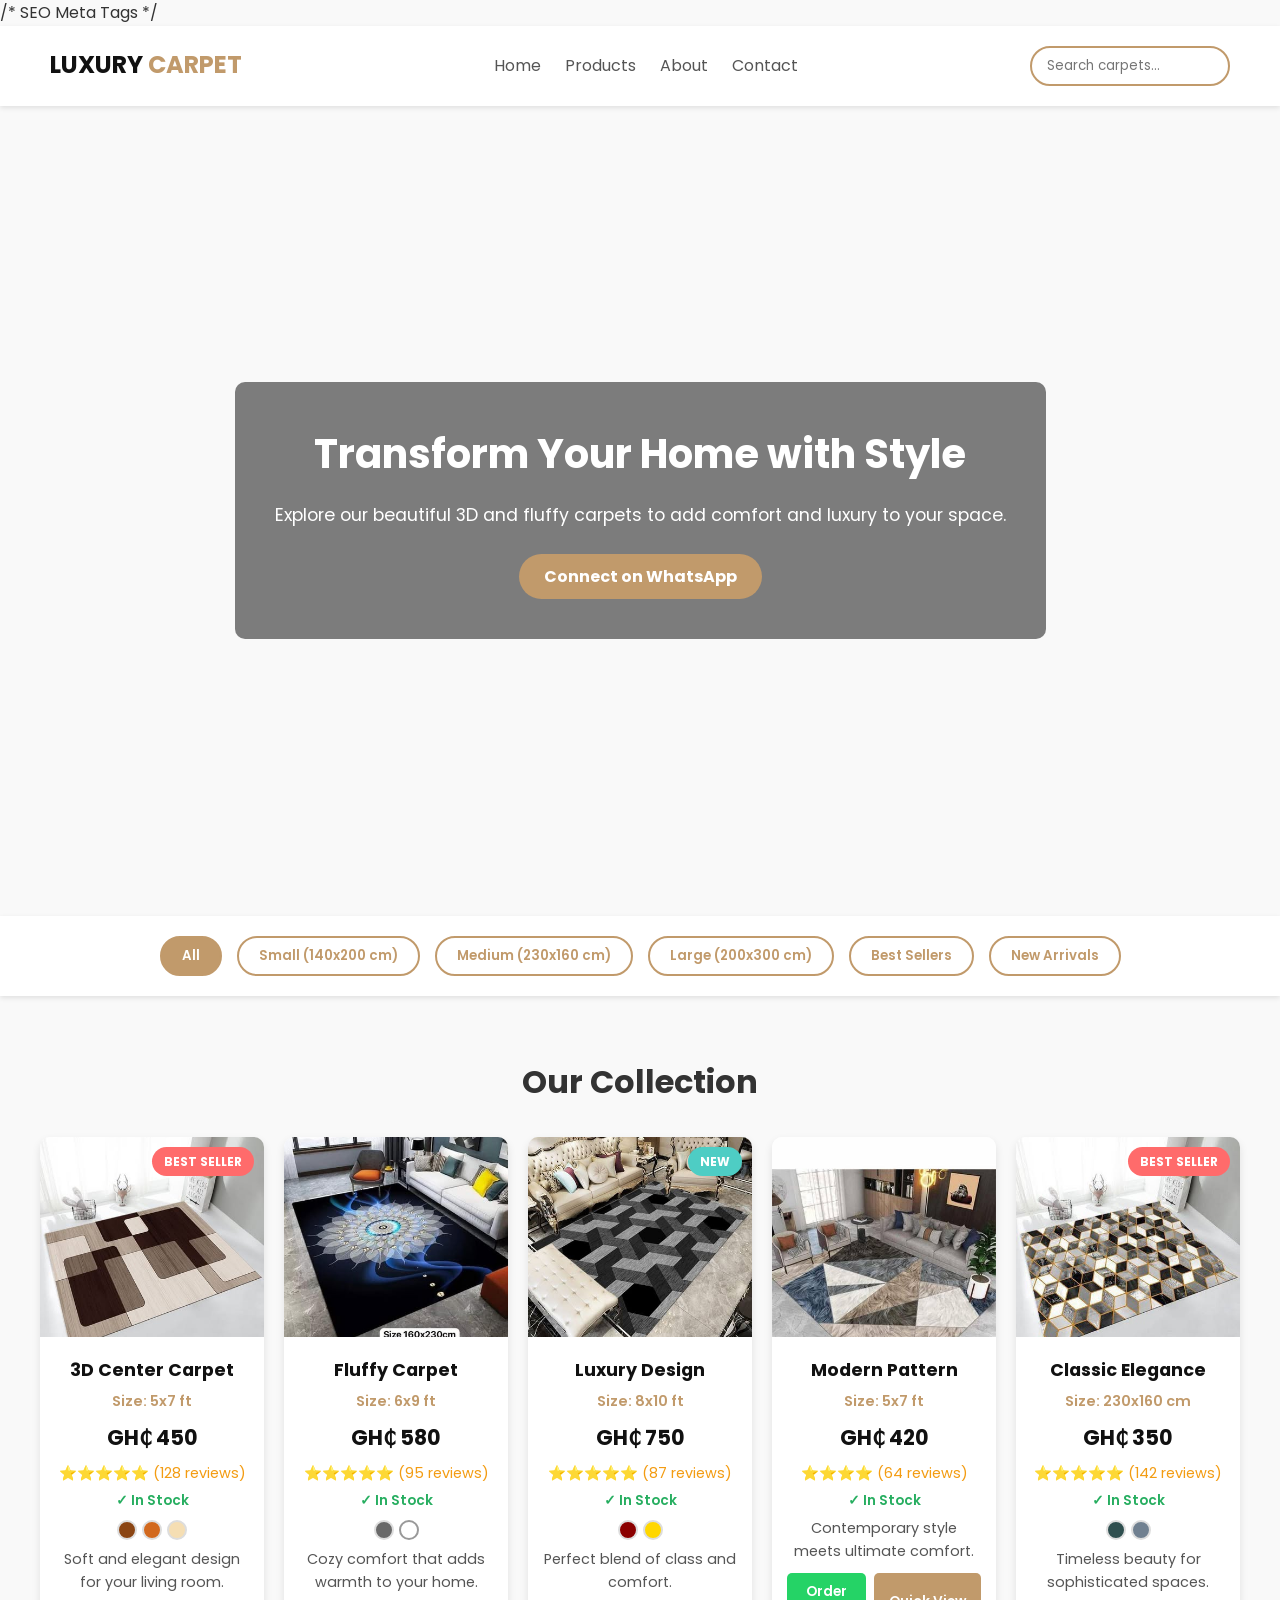
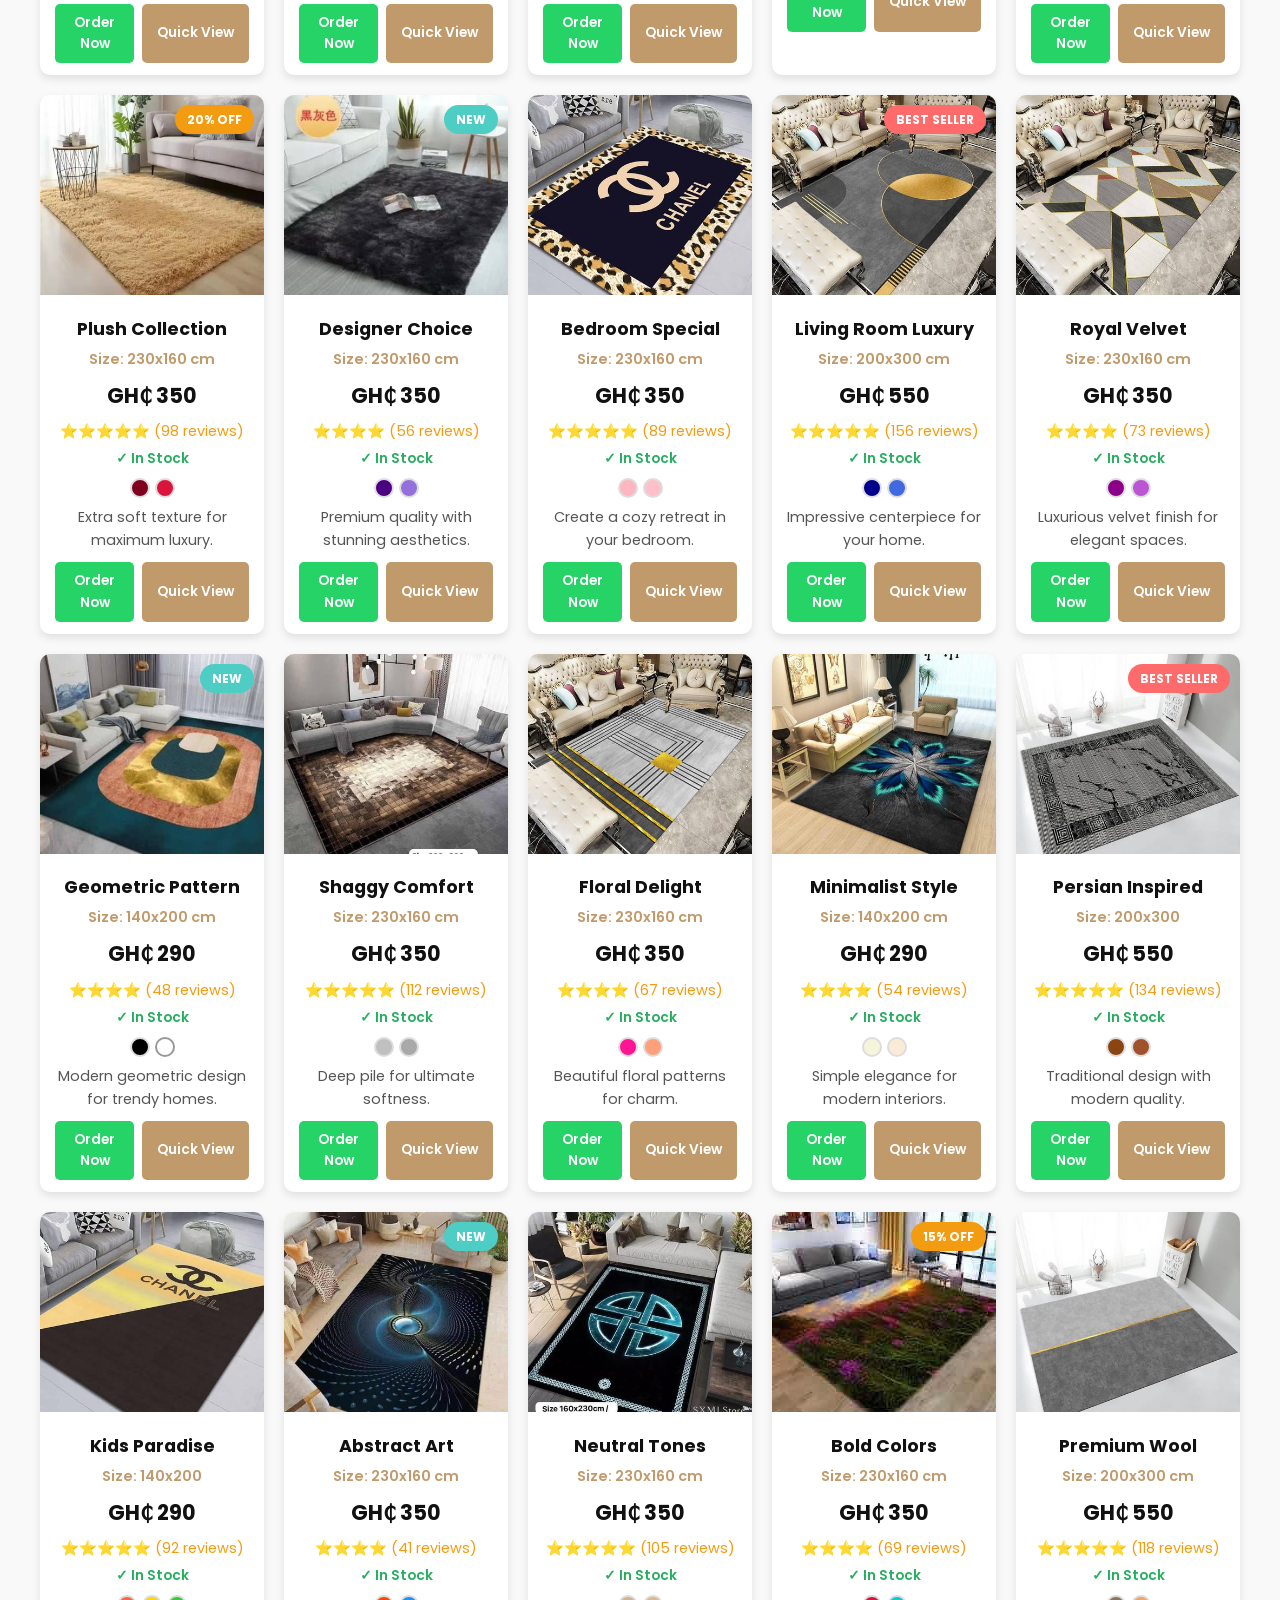
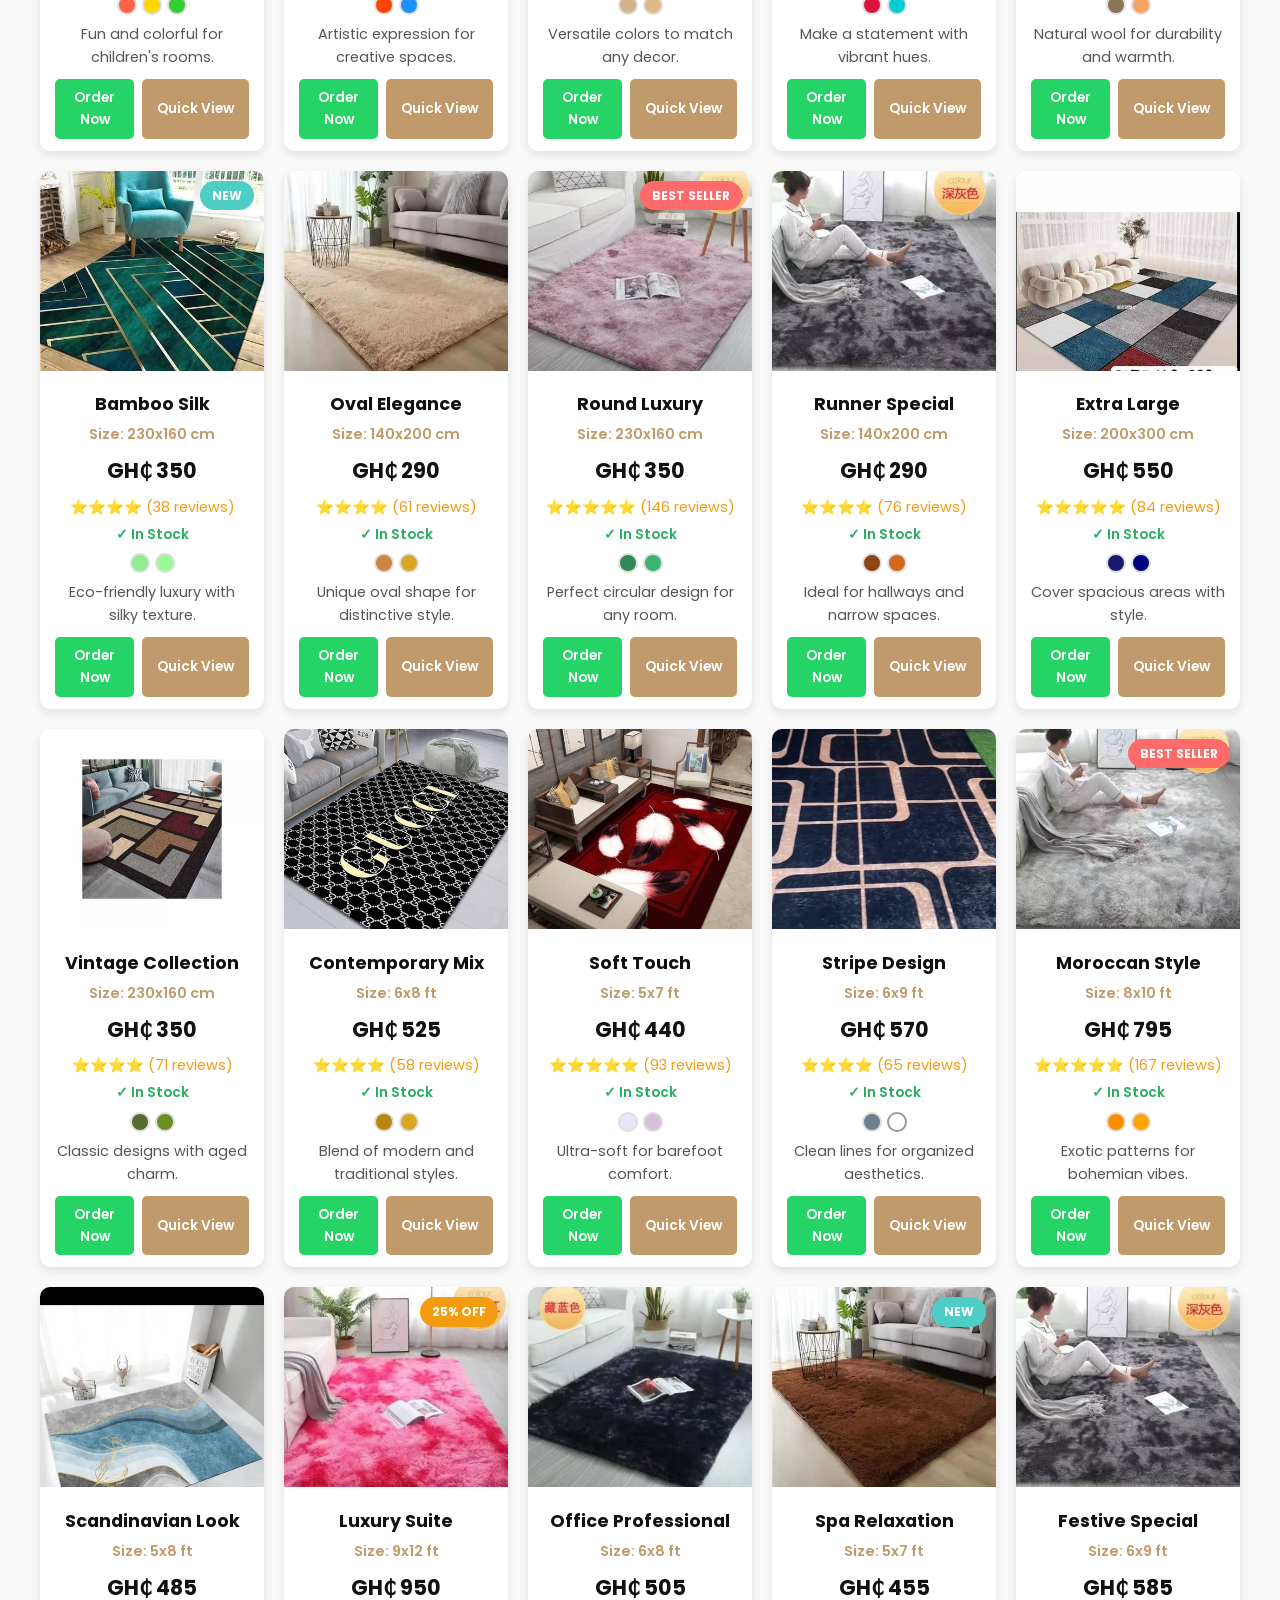
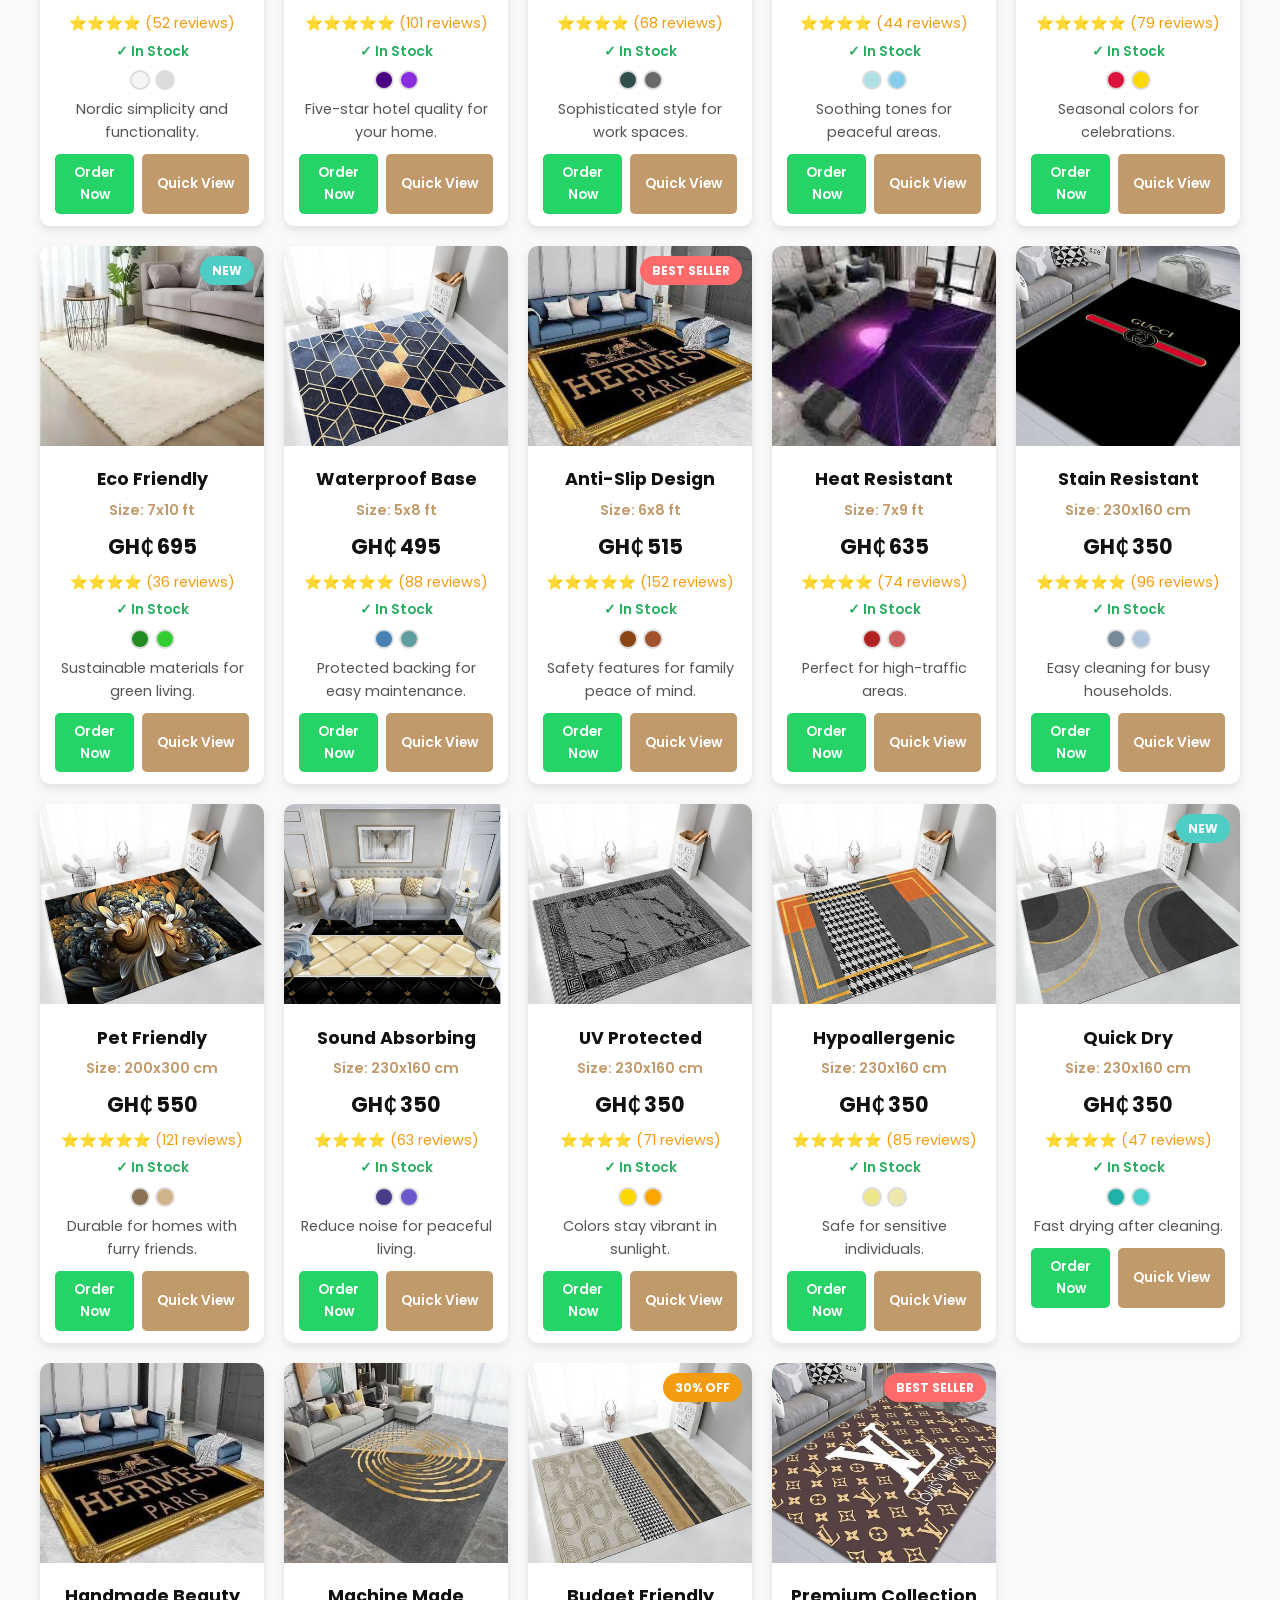
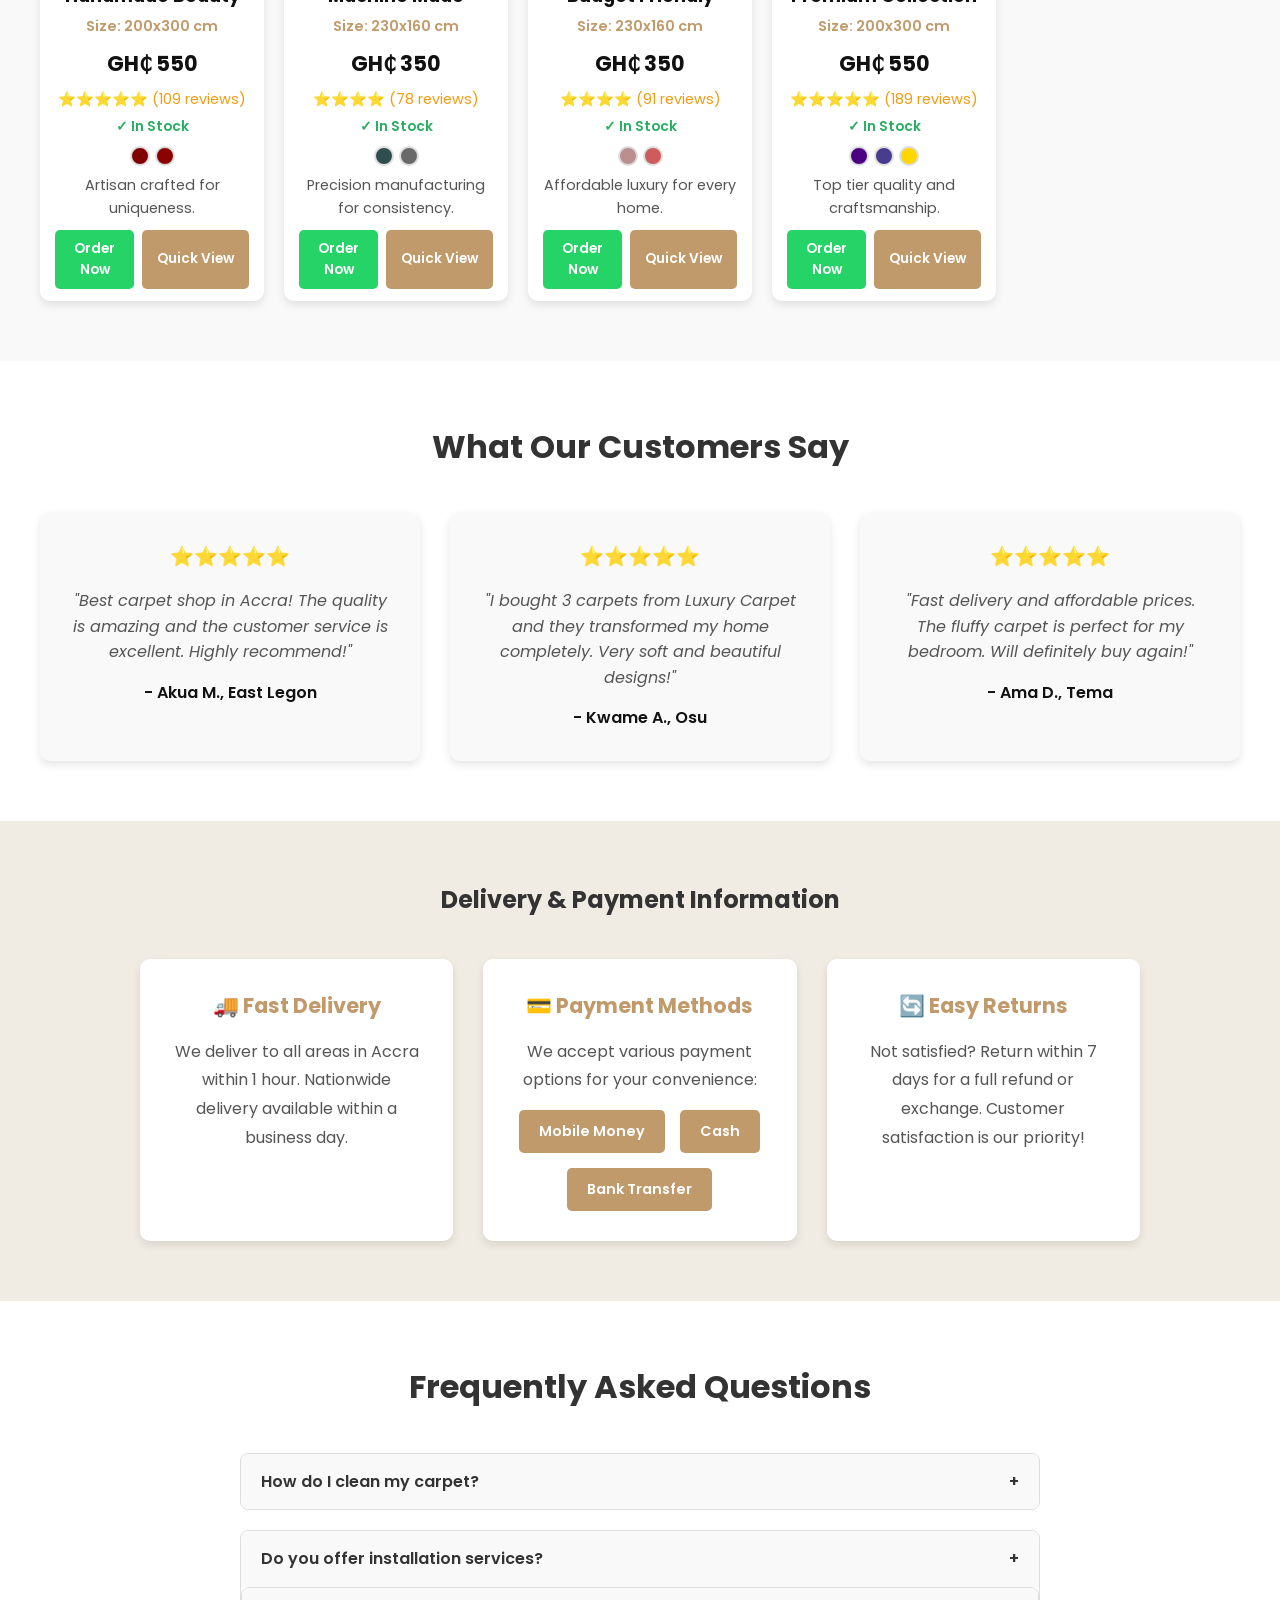
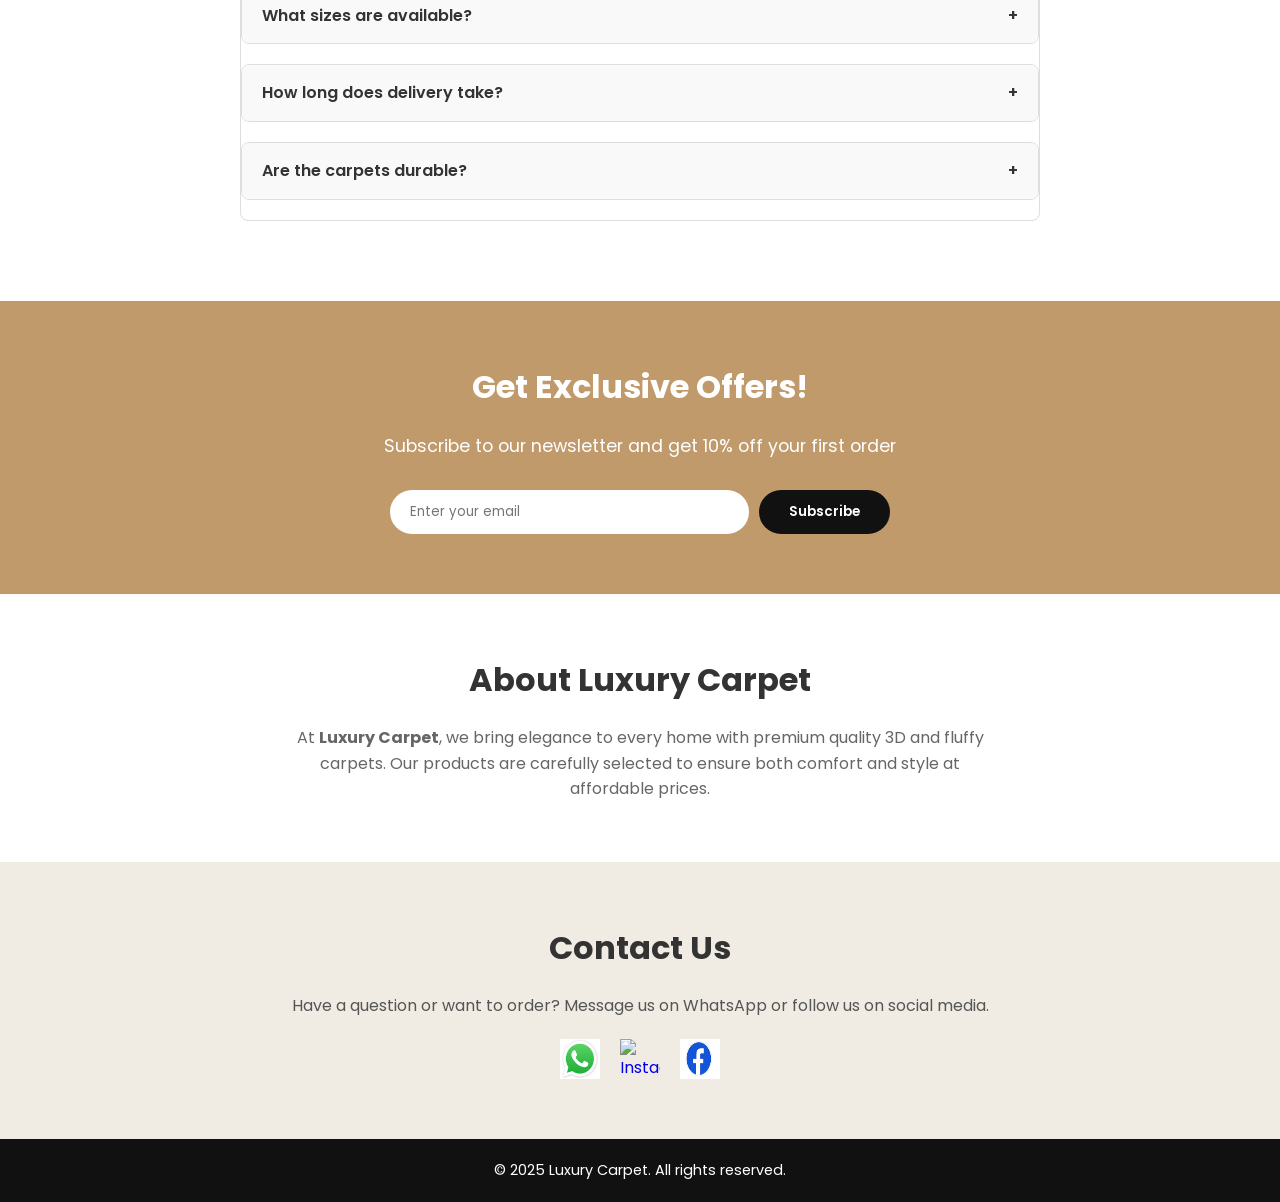
==== index.html @ 46fff99c "Rename Index.html to index.html" ====
<!DOCTYPE html>
<html lang="en">
<head>
  <meta charset="UTF-8">
  <meta name="viewport" content="width=device-width, initial-scale=1.0">

  /* SEO Meta Tags */
  <meta name="keywords" content="3D carpets in Ghana, fluffy carpets Ghana, luxury carpet shop Accra, home décor carpets Ghana, affordable carpets Ghana, living room carpets Ghana, 3D center rugs Ghana, fluffy area rugs Ghana, carpet shop Ghana, buy carpets online Ghana">

  <title>Luxury Carpet | 3D & Fluffy Carpets</title>
  <link href="https://fonts.googleapis.com/css2?family=Poppins:wght@300;400;600;700&display=swap" rel="stylesheet">
  <style>
    /* ===== Global Reset ===== */
    * {
      margin: 0;
      padding: 0;
      box-sizing: border-box;
      font-family: 'Poppins', sans-serif;
    }

    body {
      background-color: #f9f9f9;
      color: #333;
      line-height: 1.6;
    }

    /* ===== Loading Animation ===== */
    .loader-wrapper {
      position: fixed;
      top: 0;
      left: 0;
      width: 100%;
      height: 100%;
      background: white;
      display: flex;
      justify-content: center;
      align-items: center;
      z-index: 9999;
    }

    .loader {
      border: 5px solid #f3f3f3;
      border-top: 5px solid #c19a6b;
      border-radius: 50%;
      width: 60px;
      height: 60px;
      animation: spin 1s linear infinite;
    }

    @keyframes spin {
      0% { transform: rotate(0deg); }
      100% { transform: rotate(360deg); }
    }

    .loader-wrapper.hidden {
      display: none;
    }

    /* ===== Navbar ===== */
    .navbar {
      display: flex;
      justify-content: space-between;
      align-items: center;
      padding: 20px 50px;
      background: #fff;
      box-shadow: 0 2px 5px rgba(0,0,0,0.1);
      position: sticky;
      top: 0;
      z-index: 100;
    }

    .logo {
      font-size: 1.5em;
      font-weight: 700;
      color: #111;
    }

    .logo span {
      color: #c19a6b;
    }

    .navbar nav a {
      margin-left: 20px;
      text-decoration: none;
      color: #555;
      transition: color 0.3s ease;
    }

    .navbar nav a:hover {
      color: #c19a6b;
    }

    /* ===== Search Bar ===== */
    .search-container {
      display: flex;
      align-items: center;
    }

    .search-box {
      padding: 8px 15px;
      border: 2px solid #c19a6b;
      border-radius: 25px;
      outline: none;
      width: 200px;
      transition: width 0.3s ease;
    }

    .search-box:focus {
      width: 250px;
    }

    /* ===== Hero Section ===== */
    .hero {
      background: url('images/hero-carpet.jpg') center/cover no-repeat;
      color: white;
      height: 90vh;
      display: flex;
      justify-content: center;
      align-items: center;
      text-align: center;
    }

    .hero-content {
      background: rgba(0, 0, 0, 0.5);
      padding: 40px;
      border-radius: 10px;
    }

    .hero h1 {
      font-size: 2.5em;
      margin-bottom: 15px;
    }

    .hero p {
      font-size: 1.1em;
      margin-bottom: 25px;
    }

    .btn {
      background: #c19a6b;
      color: white;
      padding: 10px 25px;
      border-radius: 30px;
      text-decoration: none;
      font-weight: bold;
      transition: background 0.3s ease;
      display: inline-block;
    }

    .btn:hover {
      background: #a57b4e;
    }

    /* ===== Filter Section ===== */
    .filter-section {
      background: white;
      padding: 20px 50px;
      display: flex;
      justify-content: center;
      gap: 15px;
      flex-wrap: wrap;
      box-shadow: 0 2px 5px rgba(0,0,0,0.1);
    }

    .filter-btn {
      padding: 8px 20px;
      border: 2px solid #c19a6b;
      background: white;
      color: #c19a6b;
      border-radius: 25px;
      cursor: pointer;
      transition: all 0.3s ease;
      font-weight: 600;
    }

    .filter-btn:hover, .filter-btn.active {
      background: #c19a6b;
      color: white;
    }

    /* ===== Products Section ===== */
    .products {
      padding: 60px 20px;
      text-align: center;
    }

    .products h2 {
      font-size: 2em;
      margin-bottom: 30px;
    }

    .product-grid {
      display: grid;
      grid-template-columns: repeat(auto-fit, minmax(220px, 1fr));
      gap: 20px;
      max-width: 1200px;
      margin: auto;
    }

    .product-card {
      background: #fff;
      border-radius: 10px;
      box-shadow: 0 4px 8px rgba(0,0,0,0.1);
      overflow: hidden;
      transition: transform 0.3s ease;
      position: relative;
    }

    .product-card:hover {
      transform: translateY(-5px);
    }

    /* ===== Product Badges ===== */
    .product-badge {
      position: absolute;
      top: 10px;
      right: 10px;
      padding: 5px 12px;
      border-radius: 20px;
      font-size: 0.75em;
      font-weight: 700;
      z-index: 10;
      color: white;
    }

    .badge-bestseller {
      background: #ff6b6b;
    }

    .badge-new {
      background: #4ecdc4;
    }

    .badge-sale {
      background: #f39c12;
    }

    .product-card img {
      width: 100%;
      height: 200px;
      object-fit: cover;
      transition: transform 0.5s ease;
    }

    .product-card:hover img {
      transform: scale(1.1);
    }

    .product-info {
      padding: 12px 15px;
    }

    .product-card h3 {
      color: #111;
      margin: 0 0 5px 0;
      font-size: 1.1em;
    }

    .product-size {
      color: #c19a6b;
      font-weight: 600;
      font-size: 0.9em;
      margin-bottom: 5px;
    }

    .product-price {
      font-size: 1.3em;
      font-weight: 700;
      color: #111;
      margin: 8px 0;
    }

    .product-rating {
      color: #f39c12;
      font-size: 0.9em;
      margin: 5px 0;
    }

    .product-stock {
      font-size: 0.85em;
      color: #27ae60;
      font-weight: 600;
      margin: 5px 0;
    }

    .product-colors {
      display: flex;
      gap: 5px;
      margin: 8px 0;
      justify-content: center;
    }

    .color-dot {
      width: 20px;
      height: 20px;
      border-radius: 50%;
      border: 2px solid #ddd;
      cursor: pointer;
      transition: transform 0.2s ease;
    }

    .color-dot:hover {
      transform: scale(1.2);
    }

    .product-card p {
      padding: 0;
      margin-bottom: 10px;
      font-size: 0.9em;
      color: #555;
    }

    .product-actions {
      display: flex;
      gap: 8px;
      margin-top: 10px;
    }

    .whatsapp-order-btn {
      flex: 1;
      background: #25D366;
      color: white;
      padding: 8px 15px;
      border-radius: 5px;
      text-decoration: none;
      font-size: 0.85em;
      font-weight: 600;
      transition: background 0.3s ease;
      text-align: center;
    }

    .whatsapp-order-btn:hover {
      background: #1da851;
    }

    .quick-view-btn {
      padding: 8px 15px;
      background: #c19a6b;
      color: white;
      border: none;
      border-radius: 5px;
      cursor: pointer;
      font-size: 0.85em;
      font-weight: 600;
      transition: background 0.3s ease;
    }

    .quick-view-btn:hover {
      background: #a57b4e;
    }

    /* ===== Testimonials Section ===== */
    .testimonials {
      background: white;
      padding: 60px 20px;
      text-align: center;
    }

    .testimonials h2 {
      font-size: 2em;
      margin-bottom: 40px;
    }

    .testimonial-grid {
      display: grid;
      grid-template-columns: repeat(auto-fit, minmax(300px, 1fr));
      gap: 30px;
      max-width: 1200px;
      margin: auto;
    }

    .testimonial-card {
      background: #f9f9f9;
      padding: 30px;
      border-radius: 10px;
      box-shadow: 0 4px 8px rgba(0,0,0,0.1);
    }

    .testimonial-stars {
      color: #f39c12;
      font-size: 1.2em;
      margin-bottom: 15px;
    }

    .testimonial-text {
      font-style: italic;
      color: #555;
      margin-bottom: 15px;
    }

    .testimonial-author {
      font-weight: 600;
      color: #111;
    }

    /* ===== Delivery & Payment Section ===== */
    .info-section {
      background: #f0ece3;
      padding: 60px 20px;
      text-align: center;
    }

    .info-grid {
      display: grid;
      grid-template-columns: repeat(auto-fit, minmax(250px, 1fr));
      gap: 30px;
      max-width: 1000px;
      margin: 40px auto 0;
    }

    .info-card {
      background: white;
      padding: 30px;
      border-radius: 10px;
      box-shadow: 0 4px 8px rgba(0,0,0,0.1);
    }

    .info-card h3 {
      color: #c19a6b;
      margin-bottom: 15px;
      font-size: 1.3em;
    }

    .info-card p {
      color: #555;
      line-height: 1.8;
    }

    .payment-icons {
      display: flex;
      justify-content: center;
      gap: 15px;
      margin-top: 15px;
      flex-wrap: wrap;
    }

    .payment-icon {
      padding: 10px 20px;
      background: #c19a6b;
      color: white;
      border-radius: 5px;
      font-weight: 600;
      font-size: 0.9em;
    }

    /* ===== FAQ Section ===== */
    .faq-section {
      background: white;
      padding: 60px 20px;
      text-align: center;
    }

    .faq-section h2 {
      font-size: 2em;
      margin-bottom: 40px;
    }

    .faq-container {
      max-width: 800px;
      margin: auto;
      text-align: left;
    }

    .faq-item {
      margin-bottom: 20px;
      border: 1px solid #ddd;
      border-radius: 8px;
      overflow: hidden;
    }

    .faq-question {
      background: #f9f9f9;
      padding: 15px 20px;
      cursor: pointer;
      font-weight: 600;
      display: flex;
      justify-content: space-between;
      align-items: center;
      transition: background 0.3s ease;
    }

    .faq-question:hover {
      background: #f0ece3;
    }

    .faq-answer {
      padding: 15px 20px;
      display: none;
      color: #555;
      line-height: 1.8;
    }

    .faq-item.active .faq-answer {
      display: block;
    }

    /* ===== Newsletter Section ===== */
    .newsletter {
      background: #c19a6b;
      color: white;
      padding: 60px 20px;
      text-align: center;
    }

    .newsletter h2 {
      font-size: 2em;
      margin-bottom: 20px;
    }

    .newsletter p {
      margin-bottom: 30px;
      font-size: 1.1em;
    }

    .newsletter-form {
      max-width: 500px;
      margin: auto;
      display: flex;
      gap: 10px;
    }

    .newsletter-input {
      flex: 1;
      padding: 12px 20px;
      border: none;
      border-radius: 25px;
      outline: none;
    }

    .newsletter-btn {
      padding: 12px 30px;
      background: #111;
      color: white;
      border: none;
      border-radius: 25px;
      font-weight: 600;
      cursor: pointer;
      transition: background 0.3s ease;
    }

    .newsletter-btn:hover {
      background: #333;
    }

    /* ===== About Section ===== */
    .about {
      background: #fff;
      padding: 60px 20px;
      text-align: center;
    }

    .about h2 {
      font-size: 2em;
      margin-bottom: 20px;
    }

    .about p {
      max-width: 700px;
      margin: auto;
      font-size: 1em;
      color: #666;
    }

    /* ===== Contact ===== */
    .contact {
      background: #f0ece3;
      padding: 60px 20px;
      text-align: center;
    }

    .contact h2 {
      font-size: 2em;
      margin-bottom: 20px;
    }

    .contact p {
      margin-bottom: 20px;
      color: #555;
    }

    .contact-links {
      display: flex;
      justify-content: center;
      align-items: center;
      flex-wrap: wrap;
      gap: 20px;
      margin-top: 20px;
    }

    /* ===== Social Media Icons ===== */
    .social-icon {
      display: inline-flex;
      align-items: center;
      justify-content: center;
      transition: transform 0.3s ease;
      text-decoration: none;
    }

    .social-icon:hover {
      transform: translateY(-5px);
    }

    .social-icon img {
      width: 40px;
      height: 40px;
    }

    /* ===== Footer ===== */
    footer {
      background: #111;
      color: #fff;
      text-align: center;
      padding: 20px;
      font-size: 0.9em;
    }

    /* ===== Back to Top Button ===== */
    .back-to-top {
      position: fixed;
      bottom: 90px;
      right: 30px;
      width: 50px;
      height: 50px;
      background: #c19a6b;
      color: white;
      border-radius: 50%;
      display: none;
      justify-content: center;
      align-items: center;
      cursor: pointer;
      z-index: 999;
      font-size: 1.5em;
      transition: transform 0.3s ease;
    }

    .back-to-top:hover {
      transform: scale(1.1);
    }

    .back-to-top.show {
      display: flex;
    }

    /* ===== Responsive Design ===== */
    @media (max-width: 768px) {
      .navbar {
        flex-direction: column;
        padding: 15px 20px;
      }

      .navbar nav {
        margin-top: 10px;
      }

      .navbar nav a {
        margin: 0 10px;
      }

      .search-box {
        width: 150px;
        margin-top: 10px;
      }

      .hero h1 {
        font-size: 1.8em;
      }

      .product-grid {
        grid-template-columns: 1fr;
      }

      .filter-section {
        padding: 15px 20px;
      }

      .newsletter-form {
        flex-direction: column;
      }
    }
  </style>
</head>
<body>
  <!-- Loading Animation -->
  <div class="loader-wrapper" id="loader">
    <div class="loader"></div>
  </div>

  <!-- Header -->
  <header class="navbar">
    <div class="logo">LUXURY <span>CARPET</span></div>
    <nav>
      <a href="#home">Home</a>
      <a href="#products">Products</a>
      <a href="#about">About</a>
      <a href="#contact">Contact</a>
    </nav>
    <div class="search-container">
      <input type="text" class="search-box" id="searchInput" placeholder="Search carpets...">
    </div>
  </header>

  <!-- Hero Section -->
  <section id="home" class="hero">
    <div class="hero-content">
      <h1>Transform Your Home with Style</h1>
      <p>Explore our beautiful 3D and fluffy carpets to add comfort and luxury to your space.</p>
      <a href="https://wa.me/233263405722" target="_blank" class="btn">Connect on WhatsApp</a>
    </div>
  </section>

  <!-- Filter Section -->
  <section class="filter-section">
    <button class="filter-btn active" onclick="filterProducts('all')">All</button>
    <button class="filter-btn" onclick="filterProducts('small')">Small (140x200 cm)</button>
    <button class="filter-btn" onclick="filterProducts('medium')">Medium (230x160 cm)</button>
    <button class="filter-btn" onclick="filterProducts('large')">Large (200x300 cm)</button>
    <button class="filter-btn" onclick="filterProducts('bestseller')">Best Sellers</button>
    <button class="filter-btn" onclick="filterProducts('new')">New Arrivals</button>
  </section>

  <!-- Product Section -->
  <section id="products" class="products">
    <h2>Our Collection</h2>
    <div class="product-grid" id="productGrid">
      <!-- Product 1 -->
      <div class="product-card" data-category="small bestseller">
        <span class="product-badge badge-bestseller">BEST SELLER</span>
        <img src="images/carpet1.jpg" alt="3D Center Carpet">
        <div class="product-info">
          <h3>3D Center Carpet</h3>
          <div class="product-size">Size: 5x7 ft</div>
          <div class="product-price">GH₵ 450</div>
          <div class="product-rating">⭐⭐⭐⭐⭐ (128 reviews)</div>
          <div class="product-stock">✓ In Stock</div>
          <div class="product-colors">
            <span class="color-dot" style="background: #8B4513;" title="Brown"></span>
            <span class="color-dot" style="background: #D2691E;" title="Chocolate"></span>
            <span class="color-dot" style="background: #F5DEB3;" title="Beige"></span>
          </div>
          <p>Soft and elegant design for your living room.</p>
          <div class="product-actions">
            <a href="https://wa.me/233263405722?text=Hi, I'm interested in the 3D Center Carpet (5x7 ft) - GH₵ 450" class="whatsapp-order-btn">Order Now</a>
            <button class="quick-view-btn" onclick="alert('Quick View coming soon!')">Quick View</button>
          </div>
        </div>
      </div>

      <!-- Product 2 -->
      <div class="product-card" data-category="medium">
        <img src="images/carpet2.jpg" alt="Fluffy Carpet">
        <div class="product-info">
          <h3>Fluffy Carpet</h3>
          <div class="product-size">Size: 6x9 ft</div>
          <div class="product-price">GH₵ 580</div>
          <div class="product-rating">⭐⭐⭐⭐⭐ (95 reviews)</div>
          <div class="product-stock">✓ In Stock</div>
          <div class="product-colors">
            <span class="color-dot" style="background: #696969;" title="Gray"></span>
            <span class="color-dot" style="background: #FFFFFF; border-color: #999;" title="White"></span>
          </div>
          <p>Cozy comfort that adds warmth to your home.</p>
          <div class="product-actions">
            <a href="https://wa.me/233263405722?text=Hi, I'm interested in the Fluffy Carpet (6x9 ft) - GH₵ 580" class="whatsapp-order-btn">Order Now</a>
            <button class="quick-view-btn">Quick View</button>
          </div>
        </div>
      </div>

      <!-- Product 3 -->
      <div class="product-card" data-category="large new">
        <span class="product-badge badge-new">NEW</span>
        <img src="images/carpet3.jpg" alt="Luxury Design">
        <div class="product-info">
          <h3>Luxury Design</h3>
          <div class="product-size">Size: 8x10 ft</div>
          <div class="product-price">GH₵ 750</div>
          <div class="product-rating">⭐⭐⭐⭐⭐ (87 reviews)</div>
          <div class="product-stock">✓ In Stock</div>
          <div class="product-colors">
            <span class="color-dot" style="background: #8B0000;" title="Burgundy"></span>
            <span class="color-dot" style="background: #FFD700;" title="Gold"></span>
          </div>
          <p>Perfect blend of class and comfort.</p>
          <div class="product-actions">
            <a href="https://wa.me/233263405722?text=Hi, I'm interested in the Luxury Design (8x10 ft) - GH₵ 750" class="whatsapp-order-btn">Order Now</a>
            <button class="quick-view-btn">Quick View</button>
          </div>
        </div>
      </div>

      <!-- Add more products with similar structure... For brevity, I'll add a few more -->
      <!-- Product 4 -->
      <div class="product-card" data-category="small">
        <img src="images/carpet4.jpg" alt="Modern Pattern">
        <div class="product-info">
          <h3>Modern Pattern</h3>
          <div class="product-size">Size: 5x7 ft</div>
          <div class="product-price">GH₵ 420</div>
          <div class="product-rating">⭐⭐⭐⭐ (64 reviews)</div>
          <div class="product-stock">✓ In Stock</div>
          <p>Contemporary style meets ultimate comfort.</p>
          <div class="product-actions">
            <a href="https://wa.me/233263405722?text=Hi, I'm interested in the Modern Pattern (5x7 ft) - GH₵ 420" class="whatsapp-order-btn">Order Now</a>
            <button class="quick-view-btn">Quick View</button>
          </div>
        </div>
      </div>

      <!-- Product 5 -->
      <div class="product-card" data-category="medium bestseller">
        <span class="product-badge badge-bestseller">BEST SELLER</span>
        <img src="images/carpet5.jpg" alt="Classic Elegance">
        <div class="product-info">
          <h3>Classic Elegance</h3>
          <div class="product-size">Size: 230x160 cm</div>
          <div class="product-price">GH₵ 350</div>
          <div class="product-rating">⭐⭐⭐⭐⭐ (142 reviews)</div>
          <div class="product-stock">✓ In Stock</div>
          <div class="product-colors">
            <span class="color-dot" style="background: #2F4F4F;" title="Dark Slate"></span>
            <span class="color-dot" style="background: #708090;" title="Slate Gray"></span>
          </div>
          <p>Timeless beauty for sophisticated spaces.</p>
          <div class="product-actions">
            <a href="https://wa.me/233263405722?text=Hi, I'm interested in the Classic Elegance (230x160 cm) - GH₵ 350" class="whatsapp-order-btn">Order Now</a>
            <button class="quick-view-btn">Quick View</button>
          </div>
        </div>
      </div>

      <!-- Product 6 -->
      <div class="product-card" data-category="medium">
        <span class="product-badge badge-sale">20% OFF</span>
        <img src="images/carpet6.jpg" alt="Plush Collection">
        <div class="product-info">
          <h3>Plush Collection</h3>
          <div class="product-size">Size: 230x160 cm </div>
          <div class="product-price">GH₵ 350 </div>
          <div class="product-rating">⭐⭐⭐⭐⭐ (98 reviews)</div>
          <div class="product-stock">✓ In Stock</div>
          <div class="product-colors">
            <span class="color-dot" style="background: #800020;" title="Burgundy"></span>
            <span class="color-dot" style="background: #DC143C;" title="Crimson"></span>
          </div>
          <p>Extra soft texture for maximum luxury.</p>
          <div class="product-actions">
            <a href="https://wa.me/233263405722?text=Hi, I'm interested in the Plush Collection (230x160 cm) - GH₵ 350" class="whatsapp-order-btn">Order Now</a>
            <button class="quick-view-btn">Quick View</button>
          </div>
        </div>
      </div>

      <!-- Product 7 -->
      <div class="product-card" data-category="medium new">
        <span class="product-badge badge-new">NEW</span>
        <img src="images/carpet7.jpg" alt="Designer Choice">
        <div class="product-info">
          <h3>Designer Choice</h3>
          <div class="product-size">Size: 230x160 cm</div>
          <div class="product-price">GH₵ 350</div>
          <div class="product-rating">⭐⭐⭐⭐ (56 reviews)</div>
          <div class="product-stock">✓ In Stock</div>
          <div class="product-colors">
            <span class="color-dot" style="background: #4B0082;" title="Indigo"></span>
            <span class="color-dot" style="background: #9370DB;" title="Purple"></span>
          </div>
          <p>Premium quality with stunning aesthetics.</p>
          <div class="product-actions">
            <a href="https://wa.me/233263405722?text=Hi, I'm interested in the Designer Choice (230x160 cm) - GH₵ 350" class="whatsapp-order-btn">Order Now</a>
            <button class="quick-view-btn">Quick View</button>
          </div>
        </div>
      </div>

      <!-- Product 8 -->
      <div class="product-card" data-category="medium">
        <img src="images/carpet8.jpg" alt="Bedroom Special">
        <div class="product-info">
          <h3>Bedroom Special</h3>
          <div class="product-size">Size: 230x160 cm</div>
          <div class="product-price">GH₵ 350</div>
          <div class="product-rating">⭐⭐⭐⭐⭐ (89 reviews)</div>
          <div class="product-stock">✓ In Stock</div>
          <div class="product-colors">
            <span class="color-dot" style="background: #FFB6C1;" title="Light Pink"></span>
            <span class="color-dot" style="background: #FFC0CB;" title="Pink"></span>
          </div>
          <p>Create a cozy retreat in your bedroom.</p>
          <div class="product-actions">
            <a href="https://wa.me/233263405722?text=Hi, I'm interested in the Bedroom Special (230x160 cm) - GH₵ 350" class="whatsapp-order-btn">Order Now</a>
            <button class="quick-view-btn">Quick View</button>
          </div>
        </div>
      </div>

      <!-- Product 9 -->
      <div class="product-card" data-category="large bestseller">
        <span class="product-badge badge-bestseller">BEST SELLER</span>
        <img src="images/carpet9.jpg" alt="Living Room Luxury">
        <div class="product-info">
          <h3>Living Room Luxury</h3>
          <div class="product-size">Size: 200x300 cm</div>
          <div class="product-price">GH₵ 550</div>
          <div class="product-rating">⭐⭐⭐⭐⭐ (156 reviews)</div>
          <div class="product-stock">✓ In Stock</div>
          <div class="product-colors">
            <span class="color-dot" style="background: #00008B;" title="Navy"></span>
            <span class="color-dot" style="background: #4169E1;" title="Royal Blue"></span>
          </div>
          <p>Impressive centerpiece for your home.</p>
          <div class="product-actions">
            <a href="https://wa.me/233263405722?text=Hi, I'm interested in the Living Room Luxury (200x300 ) - GH₵ 550" class="whatsapp-order-btn">Order Now</a>
            <button class="quick-view-btn">Quick View</button>
          </div>
        </div>
      </div>

      <!-- Product 10 -->
      <div class="product-card" data-category="medium">
        <img src="images/carpet10.jpg" alt="Royal Velvet">
        <div class="product-info">
          <h3>Royal Velvet</h3>
          <div class="product-size">Size: 230x160 cm</div>
          <div class="product-price">GH₵ 350</div>
          <div class="product-rating">⭐⭐⭐⭐ (73 reviews)</div>
          <div class="product-stock">✓ In Stock</div>
          <div class="product-colors">
            <span class="color-dot" style="background: #8B008B;" title="Dark Magenta"></span>
            <span class="color-dot" style="background: #BA55D3;" title="Orchid"></span>
          </div>
          <p>Luxurious velvet finish for elegant spaces.</p>
          <div class="product-actions">
            <a href="https://wa.me/233263405722?text=Hi, I'm interested in the Royal Velvet (230x160) - GH₵ 350" class="whatsapp-order-btn">Order Now</a>
            <button class="quick-view-btn">Quick View</button>
          </div>
        </div>
      </div>

      <!-- Product 11 -->
      <div class="product-card" data-category="small new">
        <span class="product-badge badge-new">NEW</span>
        <img src="images/carpet11.jpg" alt="Geometric Pattern">
        <div class="product-info">
          <h3>Geometric Pattern</h3>
          <div class="product-size">Size: 140x200 cm</div>
          <div class="product-price">GH₵ 290</div>
          <div class="product-rating">⭐⭐⭐⭐ (48 reviews)</div>
          <div class="product-stock">✓ In Stock</div>
          <div class="product-colors">
            <span class="color-dot" style="background: #000000;" title="Black"></span>
            <span class="color-dot" style="background: #FFFFFF; border-color: #999;" title="White"></span>
          </div>
          <p>Modern geometric design for trendy homes.</p>
          <div class="product-actions">
            <a href="https://wa.me/233263405722?text=Hi, I'm interested in the Geometric Pattern (140x200 cm) - GH₵ 290" class="whatsapp-order-btn">Order Now</a>
            <button class="quick-view-btn">Quick View</button>
          </div>
        </div>
      </div>

      <!-- Product 12 -->
      <div class="product-card" data-category="medium">
        <img src="images/carpet12.jpg" alt="Shaggy Comfort">
        <div class="product-info">
          <h3>Shaggy Comfort</h3>
          <div class="product-size">Size: 230x160 cm</div>
          <div class="product-price">GH₵ 350</div>
          <div class="product-rating">⭐⭐⭐⭐⭐ (112 reviews)</div>
          <div class="product-stock">✓ In Stock</div>
          <div class="product-colors">
            <span class="color-dot" style="background: #C0C0C0;" title="Silver"></span>
            <span class="color-dot" style="background: #A9A9A9;" title="Dark Gray"></span>
          </div>
          <p>Deep pile for ultimate softness.</p>
          <div class="product-actions">
            <a href="https://wa.me/233263405722?text=Hi, I'm interested in the Shaggy Comfort (230x160 cm) - GH₵ 350" class="whatsapp-order-btn">Order Now</a>
            <button class="quick-view-btn">Quick View</button>
          </div>
        </div>
      </div>

      <!-- Product 13 -->
      <div class="product-card" data-category="medium">
        <img src="images/carpet13.jpg" alt="Floral Delight">
        <div class="product-info">
          <h3>Floral Delight</h3>
          <div class="product-size">Size: 230x160 cm</div>
          <div class="product-price">GH₵ 350</div>
          <div class="product-rating">⭐⭐⭐⭐ (67 reviews)</div>
          <div class="product-stock">✓ In Stock</div>
          <div class="product-colors">
            <span class="color-dot" style="background: #FF1493;" title="Deep Pink"></span>
            <span class="color-dot" style="background: #FFA07A;" title="Light Salmon"></span>
          </div>
          <p>Beautiful floral patterns for charm.</p>
          <div class="product-actions">
            <a href="https://wa.me/233263405722?text=Hi, I'm interested in the Floral Delight (230x160 cm) - GH₵ 350" class="whatsapp-order-btn">Order Now</a>
            <button class="quick-view-btn">Quick View</button>
          </div>
        </div>
      </div>

      <!-- Product 14 -->
      <div class="product-card" data-category="small">
        <img src="images/carpet14.jpg" alt="Minimalist Style">
        <div class="product-info">
          <h3>Minimalist Style</h3>
          <div class="product-size">Size: 140x200 cm</div>
          <div class="product-price">GH₵ 290</div>
          <div class="product-rating">⭐⭐⭐⭐ (54 reviews)</div>
          <div class="product-stock">✓ In Stock</div>
          <div class="product-colors">
            <span class="color-dot" style="background: #F5F5DC;" title="Beige"></span>
            <span class="color-dot" style="background: #FAEBD7;" title="Antique White"></span>
          </div>
          <p>Simple elegance for modern interiors.</p>
          <div class="product-actions">
            <a href="https://wa.me/233263405722?text=Hi, I'm interested in the Minimalist Style (230x160 cm) - GH₵ 350" class="whatsapp-order-btn">Order Now</a>
            <button class="quick-view-btn">Quick View</button>
          </div>
        </div>
      </div>

      <!-- Product 15 -->
      <div class="product-card" data-category="large bestseller">
        <span class="product-badge badge-bestseller">BEST SELLER</span>
        <img src="images/carpet15.jpg" alt="Persian Inspired">
        <div class="product-info">
          <h3>Persian Inspired</h3>
          <div class="product-size">Size: 200x300</div>
          <div class="product-price">GH₵ 550</div>
          <div class="product-rating">⭐⭐⭐⭐⭐ (134 reviews)</div>
          <div class="product-stock">✓ In Stock</div>
          <div class="product-colors">
            <span class="color-dot" style="background: #8B4513;" title="Saddle Brown"></span>
            <span class="color-dot" style="background: #A0522D;" title="Sienna"></span>
          </div>
          <p>Traditional design with modern quality.</p>
          <div class="product-actions">
            <a href="https://wa.me/233263405722?text=Hi, I'm interested in the Persian Inspired (200x300 cm) - GH₵ 550" class="whatsapp-order-btn">Order Now</a>
            <button class="quick-view-btn">Quick View</button>
          </div>
        </div>
      </div>

      <!-- Product 16 -->
      <div class="product-card" data-category="small">
        <img src="images/carpet16.jpg" alt="Kids Paradise">
        <div class="product-info">
          <h3>Kids Paradise</h3>
          <div class="product-size">Size: 140x200</div>
          <div class="product-price">GH₵ 290</div>
          <div class="product-rating">⭐⭐⭐⭐⭐ (92 reviews)</div>
          <div class="product-stock">✓ In Stock</div>
          <div class="product-colors">
            <span class="color-dot" style="background: #FF6347;" title="Tomato"></span>
            <span class="color-dot" style="background: #FFD700;" title="Gold"></span>
            <span class="color-dot" style="background: #32CD32;" title="Lime Green"></span>
          </div>
          <p>Fun and colorful for children's rooms.</p>
          <div class="product-actions">
            <a href="https://wa.me/233263405722?text=Hi, I'm interested in the Kids Paradise (140x200 cm) - GH₵ 290" class="whatsapp-order-btn">Order Now</a>
            <button class="quick-view-btn">Quick View</button>
          </div>
        </div>
      </div>

      <!-- Product 17 -->
      <div class="product-card" data-category="medium new">
        <span class="product-badge badge-new">NEW</span>
        <img src="images/carpet17.jpg" alt="Abstract Art">
        <div class="product-info">
          <h3>Abstract Art</h3>
          <div class="product-size">Size: 230x160 cm</div>
          <div class="product-price">GH₵ 350</div>
          <div class="product-rating">⭐⭐⭐⭐ (41 reviews)</div>
          <div class="product-stock">✓ In Stock</div>
          <div class="product-colors">
            <span class="color-dot" style="background: #FF4500;" title="Orange Red"></span>
            <span class="color-dot" style="background: #1E90FF;" title="Dodger Blue"></span>
          </div>
          <p>Artistic expression for creative spaces.</p>
          <div class="product-actions">
            <a href="https://wa.me/233263405722?text=Hi, I'm interested in the Abstract Art (230x160 cm) - GH₵ 350" class="whatsapp-order-btn">Order Now</a>
            <button class="quick-view-btn">Quick View</button>
          </div>
        </div>
      </div>

      <!-- Product 18 -->
      <div class="product-card" data-category="medium">
        <img src="images/carpet18.jpg" alt="Neutral Tones">
        <div class="product-info">
          <h3>Neutral Tones</h3>
          <div class="product-size">Size: 230x160 cm</div>
          <div class="product-price">GH₵ 350</div>
          <div class="product-rating">⭐⭐⭐⭐⭐ (105 reviews)</div>
          <div class="product-stock">✓ In Stock</div>
          <div class="product-colors">
            <span class="color-dot" style="background: #D2B48C;" title="Tan"></span>
            <span class="color-dot" style="background: #DEB887;" title="Burlywood"></span>
          </div>
          <p>Versatile colors to match any decor.</p>
          <div class="product-actions">
            <a href="https://wa.me/233263405722?text=Hi, I'm interested in the Neutral Tones (230x160 cm) - GH₵ 350" class="whatsapp-order-btn">Order Now</a>
            <button class="quick-view-btn">Quick View</button>
          </div>
        </div>
      </div>

      <!-- Product 19 -->
      <div class="product-card" data-category="medium">
        <span class="product-badge badge-sale">15% OFF</span>
        <img src="images/carpet19.jpg" alt="Bold Colors">
        <div class="product-info">
          <h3>Bold Colors</h3>
          <div class="product-size">Size: 230x160 cm</div>
          <div class="product-price">GH₵ 350</div>
          <div class="product-rating">⭐⭐⭐⭐ (69 reviews)</div>
          <div class="product-stock">✓ In Stock</div>
          <div class="product-colors">
            <span class="color-dot" style="background: #DC143C;" title="Crimson"></span>
            <span class="color-dot" style="background: #00CED1;" title="Dark Turquoise"></span>
          </div>
          <p>Make a statement with vibrant hues.</p>
          <div class="product-actions">
            <a href="https://wa.me/233263405722?text=Hi, I'm interested in the Bold Colors (230x160 cm) - GH₵ 350" class="whatsapp-order-btn">Order Now</a>
            <button class="quick-view-btn">Quick View</button>
          </div>
        </div>
      </div>

      <!-- Product 20 -->
      <div class="product-card" data-category="large">
        <img src="images/carpet20.jpg" alt="Premium Wool">
        <div class="product-info">
          <h3>Premium Wool</h3>
          <div class="product-size">Size: 200x300 cm</div>
          <div class="product-price">GH₵ 550</div>
          <div class="product-rating">⭐⭐⭐⭐⭐ (118 reviews)</div>
          <div class="product-stock">✓ In Stock</div>
          <div class="product-colors">
            <span class="color-dot" style="background: #8B7355;" title="Khaki"></span>
            <span class="color-dot" style="background: #F4A460;" title="Sandy Brown"></span>
          </div>
          <p>Natural wool for durability and warmth.</p>
          <div class="product-actions">
            <a href="https://wa.me/233263405722?text=Hi, I'm interested in the Premium Wool (200x300 cm) - GH₵ 550" class="whatsapp-order-btn">Order Now</a>
            <button class="quick-view-btn">Quick View</button>
          </div>
        </div>
      </div>

      <!-- Product 21 -->
      <div class="product-card" data-category="medium new">
        <span class="product-badge badge-new">NEW</span>
        <img src="images/carpet21.jpg" alt="Bamboo Silk">
        <div class="product-info">
          <h3>Bamboo Silk</h3>
          <div class="product-size">Size: 230x160 cm</div>
          <div class="product-price">GH₵ 350</div>
          <div class="product-rating">⭐⭐⭐⭐ (38 reviews)</div>
          <div class="product-stock">✓ In Stock</div>
          <div class="product-colors">
            <span class="color-dot" style="background: #90EE90;" title="Light Green"></span>
            <span class="color-dot" style="background: #98FB98;" title="Pale Green"></span>
          </div>
          <p>Eco-friendly luxury with silky texture.</p>
          <div class="product-actions">
            <a href="https://wa.me/233263405722?text=Hi, I'm interested in the Bamboo Silk (230x160 cm) - GH₵ 350" class="whatsapp-order-btn">Order Now</a>
            <button class="quick-view-btn">Quick View</button>
          </div>
        </div>
      </div>

      <!-- Product 22 -->
      <div class="product-card" data-category="small">
        <img src="images/carpet22.jpg" alt="Oval Elegance">
        <div class="product-info">
          <h3>Oval Elegance</h3>
          <div class="product-size">Size: 140x200 cm</div>
          <div class="product-price">GH₵ 290</div>
          <div class="product-rating">⭐⭐⭐⭐ (61 reviews)</div>
          <div class="product-stock">✓ In Stock</div>
          <div class="product-colors">
            <span class="color-dot" style="background: #CD853F;" title="Peru"></span>
            <span class="color-dot" style="background: #DAA520;" title="Goldenrod"></span>
          </div>
          <p>Unique oval shape for distinctive style.</p>
          <div class="product-actions">
            <a href="https://wa.me/233263405722?text=Hi, I'm interested in the Oval Elegance (140x200 cm) - GH₵ 290" class="whatsapp-order-btn">Order Now</a>
            <button class="quick-view-btn">Quick View</button>
          </div>
        </div>
      </div>

      <!-- Product 23 -->
      <div class="product-card" data-category="medium bestseller">
        <span class="product-badge badge-bestseller">BEST SELLER</span>
        <img src="images/carpet23.jpg " alt="Round Luxury">
        <div class="product-info">
          <h3>Round Luxury</h3>
          <div class="product-size">Size: 230x160 cm</div>
          <div class="product-price">GH₵ 350</div>
          <div class="product-rating">⭐⭐⭐⭐⭐ (146 reviews)</div>
          <div class="product-stock">✓ In Stock</div>
          <div class="product-colors">
            <span class="color-dot" style="background: #2E8B57;" title="Sea Green"></span>
            <span class="color-dot" style="background: #3CB371;" title="Medium Sea Green"></span>
          </div>
          <p>Perfect circular design for any room.</p>
          <div class="product-actions">
            <a href="https://wa.me/233263405722?text=Hi, I'm interested in the Round Luxury (230x160 cm) - GH₵ 350" class="whatsapp-order-btn">Order Now</a>
            <button class="quick-view-btn">Quick View</button>
          </div>
        </div>
      </div>

      <!-- Product 24 -->
      <div class="product-card" data-category="small">
        <img src="images/carpet24.jpg" alt="Runner Special">
        <div class="product-info">
          <h3>Runner Special</h3>
          <div class="product-size">Size: 140x200 cm</div>
          <div class="product-price">GH₵ 290</div>
          <div class="product-rating">⭐⭐⭐⭐ (76 reviews)</div>
          <div class="product-stock">✓ In Stock</div>
          <div class="product-colors">
            <span class="color-dot" style="background: #8B4513;" title="Saddle Brown"></span>
            <span class="color-dot" style="background: #D2691E;" title="Chocolate"></span>
          </div>
          <p>Ideal for hallways and narrow spaces.</p>
          <div class="product-actions">
            <a href="https://wa.me/233263405722?text=Hi, I'm interested in the Runner Special (140x200 cm) - GH₵ 290" class="whatsapp-order-btn">Order Now</a>
            <button class="quick-view-btn">Quick View</button>
          </div>
        </div>
      </div>

      <!-- Product 25 -->
      <div class="product-card" data-category="large">
        <img src="images/carpet25.jpg" alt="Extra Large">
        <div class="product-info">
          <h3>Extra Large</h3>
          <div class="product-size">Size: 200x300 cm</div>
          <div class="product-price">GH₵ 550</div>
          <div class="product-rating">⭐⭐⭐⭐⭐ (84 reviews)</div>
          <div class="product-stock">✓ In Stock</div>
          <div class="product-colors">
            <span class="color-dot" style="background: #191970;" title="Midnight Blue"></span>
            <span class="color-dot" style="background: #000080;" title="Navy"></span>
          </div>
          <p>Cover spacious areas with style.</p>
          <div class="product-actions">
            <a href="https://wa.me/233263405722?text=Hi, I'm interested in the Extra Large (200x300) - GH₵ 550" class="whatsapp-order-btn">Order Now</a>
            <button class="quick-view-btn">Quick View</button>
          </div>
        </div>
      </div>

      <!-- Product 26 -->
      <div class="product-card" data-category="medium">
        <img src="images/carpet26.jpg" alt="Vintage Collection">
        <div class="product-info">
          <h3>Vintage Collection</h3>
          <div class="product-size">Size: 230x160 cm </div>
          <div class="product-price">GH₵ 350</div>
          <div class="product-rating">⭐⭐⭐⭐ (71 reviews)</div>
          <div class="product-stock">✓ In Stock</div>
          <div class="product-colors">
            <span class="color-dot" style="background: #556B2F;" title="Dark Olive Green"></span>
            <span class="color-dot" style="background: #6B8E23;" title="Olive Drab"></span>
          </div>
          <p>Classic designs with aged charm.</p>
          <div class="product-actions">
            <a href="https://wa.me/233263405722?text=Hi, I'm interested in the Vintage Collection (230x160 cm ) - GH₵ 350" class="whatsapp-order-btn">Order Now</a>
            <button class="quick-view-btn">Quick View</button>
          </div>
        </div>
      </div>

      <!-- Product 27 -->
      <div class="product-card" data-category="medium">
        <img src="images/carpet27.jpg" alt="Contemporary Mix">
        <div class="product-info">
          <h3>Contemporary Mix</h3>
          <div class="product-size">Size: 6x8 ft</div>
          <div class="product-price">GH₵ 525</div>
          <div class="product-rating">⭐⭐⭐⭐ (58 reviews)</div>
          <div class="product-stock">✓ In Stock</div>
          <div class="product-colors">
            <span class="color-dot" style="background: #B8860B;" title="Dark Goldenrod"></span>
            <span class="color-dot" style="background: #DAA520;" title="Goldenrod"></span>
          </div>
          <p>Blend of modern and traditional styles.</p>
          <div class="product-actions">
            <a href="https://wa.me/233263405722?text=Hi, I'm interested in the Contemporary Mix (6x8 ft) - GH₵ 525" class="whatsapp-order-btn">Order Now</a>
            <button class="quick-view-btn">Quick View</button>
          </div>
        </div>
      </div>

      <!-- Product 28 -->
      <div class="product-card" data-category="small">
        <img src="images/carpet28.jpg" alt="Soft Touch">
        <div class="product-info">
          <h3>Soft Touch</h3>
          <div class="product-size">Size: 5x7 ft</div>
          <div class="product-price">GH₵ 440</div>
          <div class="product-rating">⭐⭐⭐⭐⭐ (93 reviews)</div>
          <div class="product-stock">✓ In Stock</div>
          <div class="product-colors">
            <span class="color-dot" style="background: #E6E6FA;" title="Lavender"></span>
            <span class="color-dot" style="background: #D8BFD8;" title="Thistle"></span>
          </div>
          <p>Ultra-soft for barefoot comfort.</p>
          <div class="product-actions">
            <a href="https://wa.me/233263405722?text=Hi, I'm interested in the Soft Touch (5x7 ft) - GH₵ 440" class="whatsapp-order-btn">Order Now</a>
            <button class="quick-view-btn">Quick View</button>
          </div>
        </div>
      </div>

      <!-- Product 29 -->
      <div class="product-card" data-category="medium">
        <img src="images/carpet29.jpg" alt="Stripe Design">
        <div class="product-info">
          <h3>Stripe Design</h3>
          <div class="product-size">Size: 6x9 ft</div>
          <div class="product-price">GH₵ 570</div>
          <div class="product-rating">⭐⭐⭐⭐ (65 reviews)</div>
          <div class="product-stock">✓ In Stock</div>
          <div class="product-colors">
            <span class="color-dot" style="background: #708090;" title="Slate Gray"></span>
            <span class="color-dot" style="background: #FFFFFF; border-color: #999;" title="White"></span>
          </div>
          <p>Clean lines for organized aesthetics.</p>
          <div class="product-actions">
            <a href="https://wa.me/233263405722?text=Hi, I'm interested in the Stripe Design (6x9 ft) - GH₵ 570" class="whatsapp-order-btn">Order Now</a>
            <button class="quick-view-btn">Quick View</button>
          </div>
        </div>
      </div>

      <!-- Product 30 -->
      <div class="product-card" data-category="large bestseller">
        <span class="product-badge badge-bestseller">BEST SELLER</span>
        <img src="images/carpet30.jpg" alt="Moroccan Style">
        <div class="product-info">
          <h3>Moroccan Style</h3>
          <div class="product-size">Size: 8x10 ft</div>
          <div class="product-price">GH₵ 795</div>
          <div class="product-rating">⭐⭐⭐⭐⭐ (167 reviews)</div>
          <div class="product-stock">✓ In Stock</div>
          <div class="product-colors">
            <span class="color-dot" style="background: #FF8C00;" title="Dark Orange"></span>
            <span class="color-dot" style="background: #FFA500;" title="Orange"></span>
          </div>
          <p>Exotic patterns for bohemian vibes.</p>
          <div class="product-actions">
            <a href="https://wa.me/233263405722?text=Hi, I'm interested in the Moroccan Style (8x10 ft) - GH₵ 795" class="whatsapp-order-btn">Order Now</a>
            <button class="quick-view-btn">Quick View</button>
          </div>
        </div>
      </div>

      <!-- Product 31 -->
      <div class="product-card" data-category="medium">
        <img src="images/carpet31.jpg" alt="Scandinavian Look">
        <div class="product-info">
          <h3>Scandinavian Look</h3>
          <div class="product-size">Size: 5x8 ft</div>
          <div class="product-price">GH₵ 485</div>
          <div class="product-rating">⭐⭐⭐⭐ (52 reviews)</div>
          <div class="product-stock">✓ In Stock</div>
          <div class="product-colors">
            <span class="color-dot" style="background: #F5F5F5;" title="White Smoke"></span>
            <span class="color-dot" style="background: #DCDCDC;" title="Gainsboro"></span>
          </div>
          <p>Nordic simplicity and functionality.</p>
          <div class="product-actions">
            <a href="https://wa.me/233263405722?text=Hi, I'm interested in the Scandinavian Look (5x8 ft) - GH₵ 485" class="whatsapp-order-btn">Order Now</a>
            <button class="quick-view-btn">Quick View</button>
          </div>
        </div>
      </div>

      <!-- Product 32 -->
      <div class="product-card" data-category="large">
        <span class="product-badge badge-sale">25% OFF</span>
        <img src="images/carpet32.jpg" alt="Luxury Suite">
        <div class="product-info">
          <h3>Luxury Suite</h3>
          <div class="product-size">Size: 9x12 ft</div>
          <div class="product-price">GH₵ 950</div>
          <div class="product-rating">⭐⭐⭐⭐⭐ (101 reviews)</div>
          <div class="product-stock">✓ In Stock</div>
          <div class="product-colors">
            <span class="color-dot" style="background: #4B0082;" title="Indigo"></span>
            <span class="color-dot" style="background: #8A2BE2;" title="Blue Violet"></span>
          </div>
          <p>Five-star hotel quality for your home.</p>
          <div class="product-actions">
            <a href="https://wa.me/233263405722?text=Hi, I'm interested in the Luxury Suite (9x12 ft) - GH₵ 950" class="whatsapp-order-btn">Order Now</a>
            <button class="quick-view-btn">Quick View</button>
          </div>
        </div>
      </div>

      <!-- Product 33 -->
      <div class="product-card" data-category="medium">
        <img src="images/carpet33.jpg" alt="Office Professional">
        <div class="product-info">
          <h3>Office Professional</h3>
          <div class="product-size">Size: 6x8 ft</div>
          <div class="product-price">GH₵ 505</div>
          <div class="product-rating">⭐⭐⭐⭐ (68 reviews)</div>
          <div class="product-stock">✓ In Stock</div>
          <div class="product-colors">
            <span class="color-dot" style="background: #2F4F4F;" title="Dark Slate Gray"></span>
            <span class="color-dot" style="background: #696969;" title="Dim Gray"></span>
          </div>
          <p>Sophisticated style for work spaces.</p>
          <div class="product-actions">
            <a href="https://wa.me/233263405722?text=Hi, I'm interested in the Office Professional (6x8 ft) - GH₵ 505" class="whatsapp-order-btn">Order Now</a>
            <button class="quick-view-btn">Quick View</button>
          </div>
        </div>
      </div>

      <!-- Product 34 -->
      <div class="product-card" data-category="small new">
        <span class="product-badge badge-new">NEW</span>
        <img src="images/carpet34.jpg" alt="Spa Relaxation">
        <div class="product-info">
          <h3>Spa Relaxation</h3>
          <div class="product-size">Size: 5x7 ft</div>
          <div class="product-price">GH₵ 455</div>
          <div class="product-rating">⭐⭐⭐⭐ (44 reviews)</div>
          <div class="product-stock">✓ In Stock</div>
          <div class="product-colors">
            <span class="color-dot" style="background: #B0E0E6;" title="Powder Blue"></span>
            <span class="color-dot" style="background: #87CEEB;" title="Sky Blue"></span>
          </div>
          <p>Soothing tones for peaceful areas.</p>
          <div class="product-actions">
            <a href="https://wa.me/233263405722?text=Hi, I'm interested in the Spa Relaxation (5x7 ft) - GH₵ 455" class="whatsapp-order-btn">Order Now</a>
            <button class="quick-view-btn">Quick View</button>
          </div>
        </div>
      </div>
      <!-- Product 35 -->
      <div class="product-card" data-category="medium">
        <img src="images/carpet35.jpg" alt="Festive Special">
        <div class="product-info">
          <h3>Festive Special</h3>
          <div class="product-size">Size: 6x9 ft</div>
          <div class="product-price">GH₵ 585</div>
          <div class="product-rating">⭐⭐⭐⭐⭐ (79 reviews)</div>
          <div class="product-stock">✓ In Stock</div>
          <div class="product-colors">
            <span class="color-dot" style="background: #DC143C;" title="Crimson"></span>
            <span class="color-dot" style="background: #FFD700;" title="Gold"></span>
          </div>
          <p>Seasonal colors for celebrations.</p>
          <div class="product-actions">
            <a href="https://wa.me/233263405722?text=Hi, I'm interested in the Festive Special (6x9 ft) - GH₵ 585" class="whatsapp-order-btn">Order Now</a>
            <button class="quick-view-btn">Quick View</button>
          </div>
        </div>
      </div>

      <!-- Product 36 -->
      <div class="product-card" data-category="medium new">
        <span class="product-badge badge-new">NEW</span>
        <img src="images/carpet36.jpg" alt="Eco Friendly">
        <div class="product-info">
          <h3>Eco Friendly</h3>
          <div class="product-size">Size: 7x10 ft</div>
          <div class="product-price">GH₵ 695</div>
          <div class="product-rating">⭐⭐⭐⭐ (36 reviews)</div>
          <div class="product-stock">✓ In Stock</div>
          <div class="product-colors">
            <span class="color-dot" style="background: #228B22;" title="Forest Green"></span>
            <span class="color-dot" style="background: #32CD32;" title="Lime Green"></span>
          </div>
          <p>Sustainable materials for green living.</p>
          <div class="product-actions">
            <a href="https://wa.me/233263405722?text=Hi, I'm interested in the Eco Friendly (7x10 ft) - GH₵ 695" class="whatsapp-order-btn">Order Now</a>
            <button class="quick-view-btn">Quick View</button>
          </div>
        </div>
      </div>

      <!-- Product 37 -->
      <div class="product-card" data-category="medium">
        <img src="images/carpet37.jpg" alt="Waterproof Base">
        <div class="product-info">
          <h3>Waterproof Base</h3>
          <div class="product-size">Size: 5x8 ft</div>
          <div class="product-price">GH₵ 495</div>
          <div class="product-rating">⭐⭐⭐⭐⭐ (88 reviews)</div>
          <div class="product-stock">✓ In Stock</div>
          <div class="product-colors">
            <span class="color-dot" style="background: #4682B4;" title="Steel Blue"></span>
            <span class="color-dot" style="background: #5F9EA0;" title="Cadet Blue"></span>
          </div>
          <p>Protected backing for easy maintenance.</p>
          <div class="product-actions">
            <a href="https://wa.me/233263405722?text=Hi, I'm interested in the Waterproof Base (5x8 ft) - GH₵ 495" class="whatsapp-order-btn">Order Now</a>
            <button class="quick-view-btn">Quick View</button>
          </div>
        </div>
      </div>

      <!-- Product 38 -->
      <div class="product-card" data-category="medium bestseller">
        <span class="product-badge badge-bestseller">BEST SELLER</span>
        <img src="images/carpet38.jpg" alt="Anti-Slip Design">
        <div class="product-info">
          <h3>Anti-Slip Design</h3>
          <div class="product-size">Size: 6x8 ft</div>
          <div class="product-price">GH₵ 515</div>
          <div class="product-rating">⭐⭐⭐⭐⭐ (152 reviews)</div>
          <div class="product-stock">✓ In Stock</div>
          <div class="product-colors">
            <span class="color-dot" style="background: #8B4513;" title="Saddle Brown"></span>
            <span class="color-dot" style="background: #A0522D;" title="Sienna"></span>
          </div>
          <p>Safety features for family peace of mind.</p>
          <div class="product-actions">
            <a href="https://wa.me/233263405722?text=Hi, I'm interested in the Anti-Slip Design (6x8 ft) - GH₵ 515" class="whatsapp-order-btn">Order Now</a>
            <button class="quick-view-btn">Quick View</button>
          </div>
        </div>
      </div>

      <!-- Product 39 -->
      <div class="product-card" data-category="medium">
        <img src="images/carpet39.jpg" alt="Heat Resistant">
        <div class="product-info">
          <h3>Heat Resistant</h3>
          <div class="product-size">Size: 7x9 ft</div>
          <div class="product-price">GH₵ 635</div>
          <div class="product-rating">⭐⭐⭐⭐ (74 reviews)</div>
          <div class="product-stock">✓ In Stock</div>
          <div class="product-colors">
            <span class="color-dot" style="background: #B22222;" title="Fire Brick"></span>
            <span class="color-dot" style="background: #CD5C5C;" title="Indian Red"></span>
          </div>
          <p>Perfect for high-traffic areas.</p>
          <div class="product-actions">
            <a href="https://wa.me/233263405722?text=Hi, I'm interested in the Heat Resistant (7x9 ft) - GH₵ 635" class="whatsapp-order-btn">Order Now</a>
            <button class="quick-view-btn">Quick View</button>
          </div>
        </div>
      </div>

      <!-- Product 40 -->
      <div class="product-card" data-category="medium">
        <img src="images/carpet40.jpg" alt="Stain Resistant">
        <div class="product-info">
          <h3>Stain Resistant</h3>
          <div class="product-size">Size: 230x160 cm</div>
          <div class="product-price">GH₵ 350</div>
          <div class="product-rating">⭐⭐⭐⭐⭐ (96 reviews)</div>
          <div class="product-stock">✓ In Stock</div>
          <div class="product-colors">
            <span class="color-dot" style="background: #778899;" title="Light Slate Gray"></span>
            <span class="color-dot" style="background: #B0C4DE;" title="Light Steel Blue"></span>
          </div>
          <p>Easy cleaning for busy households.</p>
          <div class="product-actions">
            <a href="https://wa.me/233263405722?text=Hi, I'm interested in the Stain Resistant (230x160 cm) - GH₵ 350" class="whatsapp-order-btn">Order Now</a>
            <button class="quick-view-btn">Quick View</button>
          </div>
        </div>
      </div>

      <!-- Product 41 -->
      <div class="product-card" data-category="large">
        <img src="images/carpet41.jpg" alt="Pet Friendly">
        <div class="product-info">
          <h3>Pet Friendly</h3>
          <div class="product-size">Size: 200x300 cm</div>
          <div class="product-price">GH₵ 550</div>
          <div class="product-rating">⭐⭐⭐⭐⭐ (121 reviews)</div>
          <div class="product-stock">✓ In Stock</div>
          <div class="product-colors">
            <span class="color-dot" style="background: #8B7355;" title="Burlywood"></span>
            <span class="color-dot" style="background: #D2B48C;" title="Tan"></span>
          </div>
          <p>Durable for homes with furry friends.</p>
          <div class="product-actions">
            <a href="https://wa.me/233263405722?text=Hi, I'm interested in the Pet Friendly (200x300 cm) - GH₵ 550" class="whatsapp-order-btn">Order Now</a>
            <button class="quick-view-btn">Quick View</button>
          </div>
        </div>
      </div>

      <!-- Product 42 -->
      <div class="product-card" data-category="medium">
        <img src="images/carpet42.jpg" alt="Sound Absorbing">
        <div class="product-info">
          <h3>Sound Absorbing</h3>
          <div class="product-size">Size: 230x160 cm</div>
          <div class="product-price">GH₵ 350</div>
          <div class="product-rating">⭐⭐⭐⭐ (63 reviews)</div>
          <div class="product-stock">✓ In Stock</div>
          <div class="product-colors">
            <span class="color-dot" style="background: #483D8B;" title="Dark Slate Blue"></span>
            <span class="color-dot" style="background: #6A5ACD;" title="Slate Blue"></span>
          </div>
          <p>Reduce noise for peaceful living.</p>
          <div class="product-actions">
            <a href="https://wa.me/233263405722?text=Hi, I'm interested in the Sound Absorbing (230x160 cm ) - GH₵ 350" class="whatsapp-order-btn">Order Now</a>
            <button class="quick-view-btn">Quick View</button>
          </div>
        </div>
      </div>

      <!-- Product 43 -->
      <div class="product-card" data-category="medium">
        <img src="images/carpet43.jpg" alt="UV Protected">
        <div class="product-info">
          <h3>UV Protected</h3>
          <div class="product-size">Size: 230x160 cm</div>
          <div class="product-price">GH₵ 350</div>
          <div class="product-rating">⭐⭐⭐⭐ (71 reviews)</div>
          <div class="product-stock">✓ In Stock</div>
          <div class="product-colors">
            <span class="color-dot" style="background: #FFD700;" title="Gold"></span>
            <span class="color-dot" style="background: #FFA500;" title="Orange"></span>
          </div>
          <p>Colors stay vibrant in sunlight.</p>
          <div class="product-actions">
            <a href="https://wa.me/233263405722?text=Hi, I'm interested in the UV Protected (230x160 cm) - GH₵ 350" class="whatsapp-order-btn">Order Now</a>
            <button class="quick-view-btn">Quick View</button>
          </div>
        </div>
      </div>

      <!-- Product 44 -->
      <div class="product-card" data-category="medium">
        <img src="images/carpet44.jpg" alt="Hypoallergenic">
        <div class="product-info">
          <h3>Hypoallergenic</h3>
          <div class="product-size">Size: 230x160 cm</div>
          <div class="product-price">GH₵ 350</div>
          <div class="product-rating">⭐⭐⭐⭐⭐ (85 reviews)</div>
          <div class="product-stock">✓ In Stock</div>
          <div class="product-colors">
            <span class="color-dot" style="background: #F0E68C;" title="Khaki"></span>
            <span class="color-dot" style="background: #EEE8AA;" title="Pale Goldenrod"></span>
          </div>
          <p>Safe for sensitive individuals.</p>
          <div class="product-actions">
            <a href="https://wa.me/233263405722?text=Hi, I'm interested in the Hypoallergenic (230x160 cm) - GH₵ 350" class="whatsapp-order-btn">Order Now</a>
            <button class="quick-view-btn">Quick View</button>
          </div>
        </div>
      </div>

      <!-- Product 45 -->
      <div class="product-card" data-category="medium new">
        <span class="product-badge badge-new">NEW</span>
        <img src="images/carpet45.jpg" alt="Quick Dry">
        <div class="product-info">
          <h3>Quick Dry</h3>
          <div class="product-size">Size: 230x160 cm</div>
          <div class="product-price">GH₵ 350</div>
          <div class="product-rating">⭐⭐⭐⭐ (47 reviews)</div>
          <div class="product-stock">✓ In Stock</div>
          <div class="product-colors">
            <span class="color-dot" style="background: #20B2AA;" title="Light Sea Green"></span>
            <span class="color-dot" style="background: #48D1CC;" title="Medium Turquoise"></span>
          </div>
          <p>Fast drying after cleaning.</p>
          <div class="product-actions">
            <a href="https://wa.me/233263405722?text=Hi, I'm interested in the Quick Dry (230x160 cm) - GH₵ 350" class="whatsapp-order-btn">Order Now</a>
            <button class="quick-view-btn">Quick View</button>
          </div>
        </div>
      </div>

      <!-- Product 46 -->
      <div class="product-card" data-category="large">
        <img src="images/carpet46.jpg" alt="Handmade Beauty">
        <div class="product-info">
          <h3>Handmade Beauty</h3>
          <div class="product-size">Size: 200x300 cm</div>
          <div class="product-price">GH₵ 550</div>
          <div class="product-rating">⭐⭐⭐⭐⭐ (109 reviews)</div>
          <div class="product-stock">✓ In Stock</div>
          <div class="product-colors">
            <span class="color-dot" style="background: #800000;" title="Maroon"></span>
            <span class="color-dot" style="background: #8B0000;" title="Dark Red"></span>
          </div>
          <p>Artisan crafted for uniqueness.</p>
          <div class="product-actions">
            <a href="https://wa.me/233263405722?text=Hi, I'm interested in the Handmade Beauty (200x300 cm ) - GH₵ 550" class="whatsapp-order-btn">Order Now</a>
            <button class="quick-view-btn">Quick View</button>
          </div>
        </div>
      </div>

      <!-- Product 47 -->
      <div class="product-card" data-category="medium">
        <img src="images/carpet47.jpg" alt="Machine Made">
        <div class="product-info">
          <h3>Machine Made</h3>
          <div class="product-size">Size: 230x160 cm</div>
          <div class="product-price">GH₵ 350</div>
          <div class="product-rating">⭐⭐⭐⭐ (78 reviews)</div>
          <div class="product-stock">✓ In Stock</div>
          <div class="product-colors">
            <span class="color-dot" style="background: #2F4F4F;" title="Dark Slate Gray"></span>
            <span class="color-dot" style="background: #696969;" title="Dim Gray"></span>
          </div>
          <p>Precision manufacturing for consistency.</p>
          <div class="product-actions">
            <a href="https://wa.me/233263405722?text=Hi, I'm interested in the Machine Made (230x160 cm) - GH₵ 350" class="whatsapp-order-btn">Order Now</a>
            <button class="quick-view-btn">Quick View</button>
          </div>
        </div>
      </div>

      <!-- Product 48 -->
      <div class="product-card" data-category="medium">
        <span class="product-badge badge-sale">30% OFF</span>
        <img src="images/carpet48.jpg" alt="Budget Friendly">
        <div class="product-info">
          <h3>Budget Friendly</h3>
          <div class="product-size">Size: 230x160 cm</div>
          <div class="product-price">GH₵ 350</div>
          <div class="product-rating">⭐⭐⭐⭐ (91 reviews)</div>
          <div class="product-stock">✓ In Stock</div>
          <div class="product-colors">
            <span class="color-dot" style="background: #BC8F8F;" title="Rosy Brown"></span>
            <span class="color-dot" style="background: #CD5C5C;" title="Indian Red"></span>
          </div>
          <p>Affordable luxury for every home.</p>
          <div class="product-actions">
            <a href="https://wa.me/233263405722?text=Hi, I'm interested in the Budget Friendly (230x160 cm ) - GH₵ 350" class="whatsapp-order-btn">Order Now</a>
            <button class="quick-view-btn">Quick View</button>
          </div>
        </div>
      </div>

      <!-- Product 49 -->
      <div class="product-card" data-category="large bestseller">
        <span class="product-badge badge-bestseller">BEST SELLER</span>
        <img src="images/carpet49.jpg" alt="Premium Collection">
        <div class="product-info">
          <h3>Premium Collection</h3>
          <div class="product-size">Size: 200x300 cm</div>
          <div class="product-price">GH₵ 550</div>
          <div class="product-rating">⭐⭐⭐⭐⭐ (189 reviews)</div>
          <div class="product-stock">✓ In Stock</div>
          <div class="product-colors">
            <span class="color-dot" style="background: #4B0082;" title="Indigo"></span>
            <span class="color-dot" style="background: #483D8B;" title="Dark Slate Blue"></span>
            <span class="color-dot" style="background: #FFD700;" title="Gold"></span>
          </div>
          <p>Top tier quality and craftsmanship.</p>
          <div class="product-actions">
            <a href="https://wa.me/233263405722?text=Hi, I'm interested in the Premium Collection (200x300 cm) - GH₵ 550" class="whatsapp-order-btn">Order Now</a>
            <button class="quick-view-btn">Quick View</button>
          </div>
        </div>
      </div>
      
    </div>
  </section>

  <!-- Testimonials Section -->
  <section class="testimonials">
    <h2>What Our Customers Say</h2>
    <div class="testimonial-grid">
      <div class="testimonial-card">
        <div class="testimonial-stars">⭐⭐⭐⭐⭐</div>
        <p class="testimonial-text">"Best carpet shop in Accra! The quality is amazing and the customer service is excellent. Highly recommend!"</p>
        <p class="testimonial-author">- Akua M., East Legon</p>
      </div>
      <div class="testimonial-card">
        <div class="testimonial-stars">⭐⭐⭐⭐⭐</div>
        <p class="testimonial-text">"I bought 3 carpets from Luxury Carpet and they transformed my home completely. Very soft and beautiful designs!"</p>
        <p class="testimonial-author">- Kwame A., Osu</p>
      </div>
      <div class="testimonial-card">
        <div class="testimonial-stars">⭐⭐⭐⭐⭐</div>
        <p class="testimonial-text">"Fast delivery and affordable prices. The fluffy carpet is perfect for my bedroom. Will definitely buy again!"</p>
        <p class="testimonial-author">- Ama D., Tema</p>
      </div>
    </div>
  </section>

  <!-- Delivery & Payment Info -->
  <section class="info-section">
    <h2>Delivery & Payment Information</h2>
    <div class="info-grid">
      <div class="info-card">
        <h3>🚚 Fast Delivery</h3>
        <p>We deliver to all areas in Accra within 1 hour. Nationwide delivery available within a business day.</p>
      </div>
      <div class="info-card">
        <h3>💳 Payment Methods</h3>
        <p>We accept various payment options for your convenience:</p>
        <div class="payment-icons">
          <span class="payment-icon">Mobile Money</span>
          <span class="payment-icon">Cash</span>
          <span class="payment-icon">Bank Transfer</span>
        </div>
      </div>
      <div class="info-card">
        <h3>🔄 Easy Returns</h3>
        <p>Not satisfied? Return within 7 days for a full refund or exchange. Customer satisfaction is our priority!</p>
      </div>
    </div>
  </section>

  <!-- FAQ Section -->
  <section class="faq-section">
    <h2>Frequently Asked Questions</h2>
    <div class="faq-container">
      <div class="faq-item">
        <div class="faq-question" onclick="toggleFAQ(this)">
          How do I clean my carpet? <span>+</span>
        </div>
        <div class="faq-answer">
          Regular vacuuming is recommended. For deep cleaning, use carpet shampoo or steam cleaning. Avoid harsh chemicals. Professional cleaning is recommended every 6-12 months.
        </div>
      </div>
      <div class="faq-item">
        <div class="faq-question" onclick="toggleFAQ(this)">
          Do you offer installation services? <span>+</span>
        </div>
        <div class="faq-answer">
          Currently, we do not offer installation services. However, our carpets are easy to lay and come with instructions for best results.
      </div>
      <div class="faq-item">
        <div class="faq-question" onclick="toggleFAQ(this)">
          What sizes are available? <span>+</span>
        </div>
        <div class="faq-answer">
          We have carpets ranging from small (230x160 cm) to extra large (200x300 cm). Custom sizes can also be ordered upon request.
        </div>
      </div>
      <div class="faq-item">
        <div class="faq-question" onclick="toggleFAQ(this)">
          How long does delivery take? <span>+</span>
        </div>
        <div class="faq-answer">
          Accra deliveries: 1 hours. Other regions in Ghana: 1 business day. Express delivery available for urgent orders.
        </div>
      </div>
      <div class="faq-item">
        <div class="faq-question" onclick="toggleFAQ(this)">
          Are the carpets durable? <span>+</span>
        </div>
        <div class="faq-answer">
          Yes! All our carpets are made from high-quality materials designed to last for years with proper care. Many come with anti-slip backing and stain-resistant features.
        </div>
      </div>
    </div>
  </section>

  <!-- Newsletter Section -->
  <section class="newsletter">
    <h2>Get Exclusive Offers!</h2>
    <p>Subscribe to our newsletter and get 10% off your first order</p>
    <form class="newsletter-form" onsubmit="subscribeNewsletter(event)">
      <input type="email" class="newsletter-input" placeholder="Enter your email" required>
      <button type="submit" class="newsletter-btn">Subscribe</button>
    </form>
  </section>

  <!-- About Section -->
  <section id="about" class="about">
    <h2>About Luxury Carpet</h2>
    <p>
      At <strong>Luxury Carpet</strong>, we bring elegance to every home with premium quality 3D and fluffy carpets. 
      Our products are carefully selected to ensure both comfort and style at affordable prices.
    </p>
  </section>

  <!-- Contact Section -->
  <section id="contact" class="contact">
    <h2>Contact Us</h2>
    <p>Have a question or want to order? Message us on WhatsApp or follow us on social media.</p>
    <div class="contact-links">
      <a href="https://wa.me/233263405722" target="_blank" class="social-icon" title="WhatsApp">
        <img src="images/whatsapp-icon.png" alt="WhatsApp">
      </a>
      <a href="https://instagram.com/yourpage" target="_blank" class="social-icon" title="Instagram">
        <img src="images/instagram-icon.png" alt="Instagram">
      </a>
      <a href="https://facebook.com/yourpage" target="_blank" class="social-icon" title="Facebook">
        <img src="images/facebook-icon.png" alt="Facebook">
      </a>
    </div>
  </section>

  <!-- Footer -->
  <footer>
    <p>&copy; 2025 Luxury Carpet. All rights reserved.</p>
  </footer>

  <!-- Back to Top Button -->
  <div class="back-to-top" id="backToTop" onclick="scrollToTop()">↑</div>

  <!-- JavaScript -->
  <script>
    // Loading Animation
    window.addEventListener('load', function() {
      setTimeout(function() {
        document.getElementById('loader').classList.add('hidden');
      }, 1000);
    });

    // Search Functionality
    document.getElementById('searchInput').addEventListener('keyup', function(e) {
      const searchTerm = e.target.value.toLowerCase();
      const products = document.querySelectorAll('.product-card');
      
      products.forEach(product => {
        const title = product.querySelector('h3').textContent.toLowerCase();
        const description = product.querySelector('p').textContent.toLowerCase();
        
        if (title.includes(searchTerm) || description.includes(searchTerm)) {
          product.style.display = 'block';
        } else {
          product.style.display = 'none';
        }
      });
    });

    // Filter Products
    function filterProducts(category) {
      const products = document.querySelectorAll('.product-card');
      const buttons = document.querySelectorAll('.filter-btn');
      
      // Update active button
      buttons.forEach(btn => btn.classList.remove('active'));
      event.target.classList.add('active');
      
      products.forEach(product => {
        if (category === 'all') {
          product.style.display = 'block';
        } else {
          const categories = product.getAttribute('data-category');
          if (categories && categories.includes(category)) {
            product.style.display = 'block';
          } else {
            product.style.display = 'none';
          }
        }
      });
    }

    // FAQ Toggle
    function toggleFAQ(element) {
      const faqItem = element.parentElement;
      const isActive = faqItem.classList.contains('active');
      
      // Close all FAQs
      document.querySelectorAll('.faq-item').forEach(item => {
        item.classList.remove('active');
      });
      
      // Open clicked FAQ if it wasn't active
      if (!isActive) {
        faqItem.classList.add('active');
      }
    }

    // Newsletter Subscribe
    function subscribeNewsletter(event) {
      event.preventDefault();
      const email = event.target.querySelector('input').value;
      alert('Thank you for subscribing! Check your email for your 10% discount code.');
      event.target.reset();
    }

    // Back to Top Button
    window.addEventListener('scroll', function() {
      const backToTop = document.getElementById('backToTop');
      if (window.pageYOffset > 300) {
        backToTop.classList.add('show');
      } else {
        backToTop.classList.remove('show');
      }
    });

    function scrollToTop() {
      window.scrollTo({
        top: 0,
        behavior: 'smooth'
      });
    }

    // Smooth scroll for navigation links
    document.querySelectorAll('a[href^="#"]').forEach(anchor => {
      anchor.addEventListener('click', function (e) {
        e.preventDefault();
        const target = document.querySelector(this.getAttribute('href'));
        if (target) {
          target.scrollIntoView({
            behavior: 'smooth',
            block: 'start'
          });
        }
      });
    });
  </script>

</body>
</html>
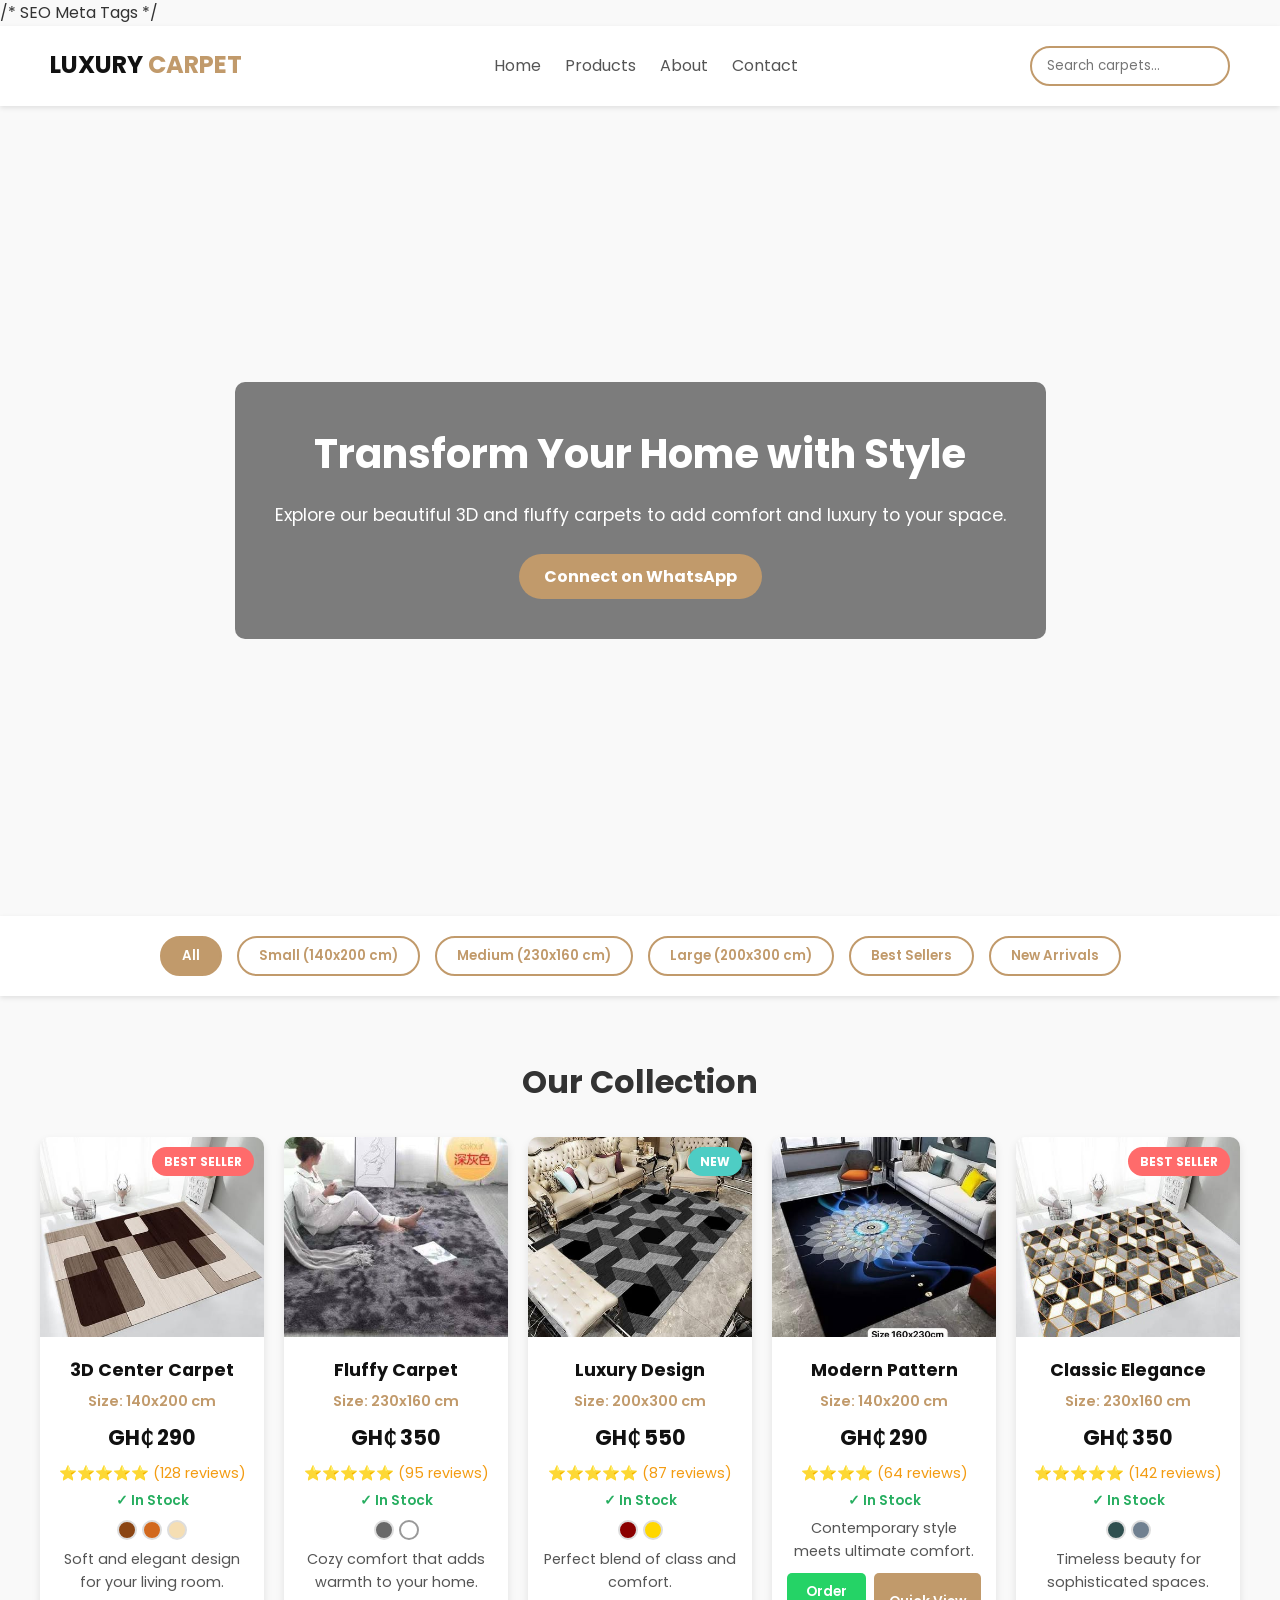
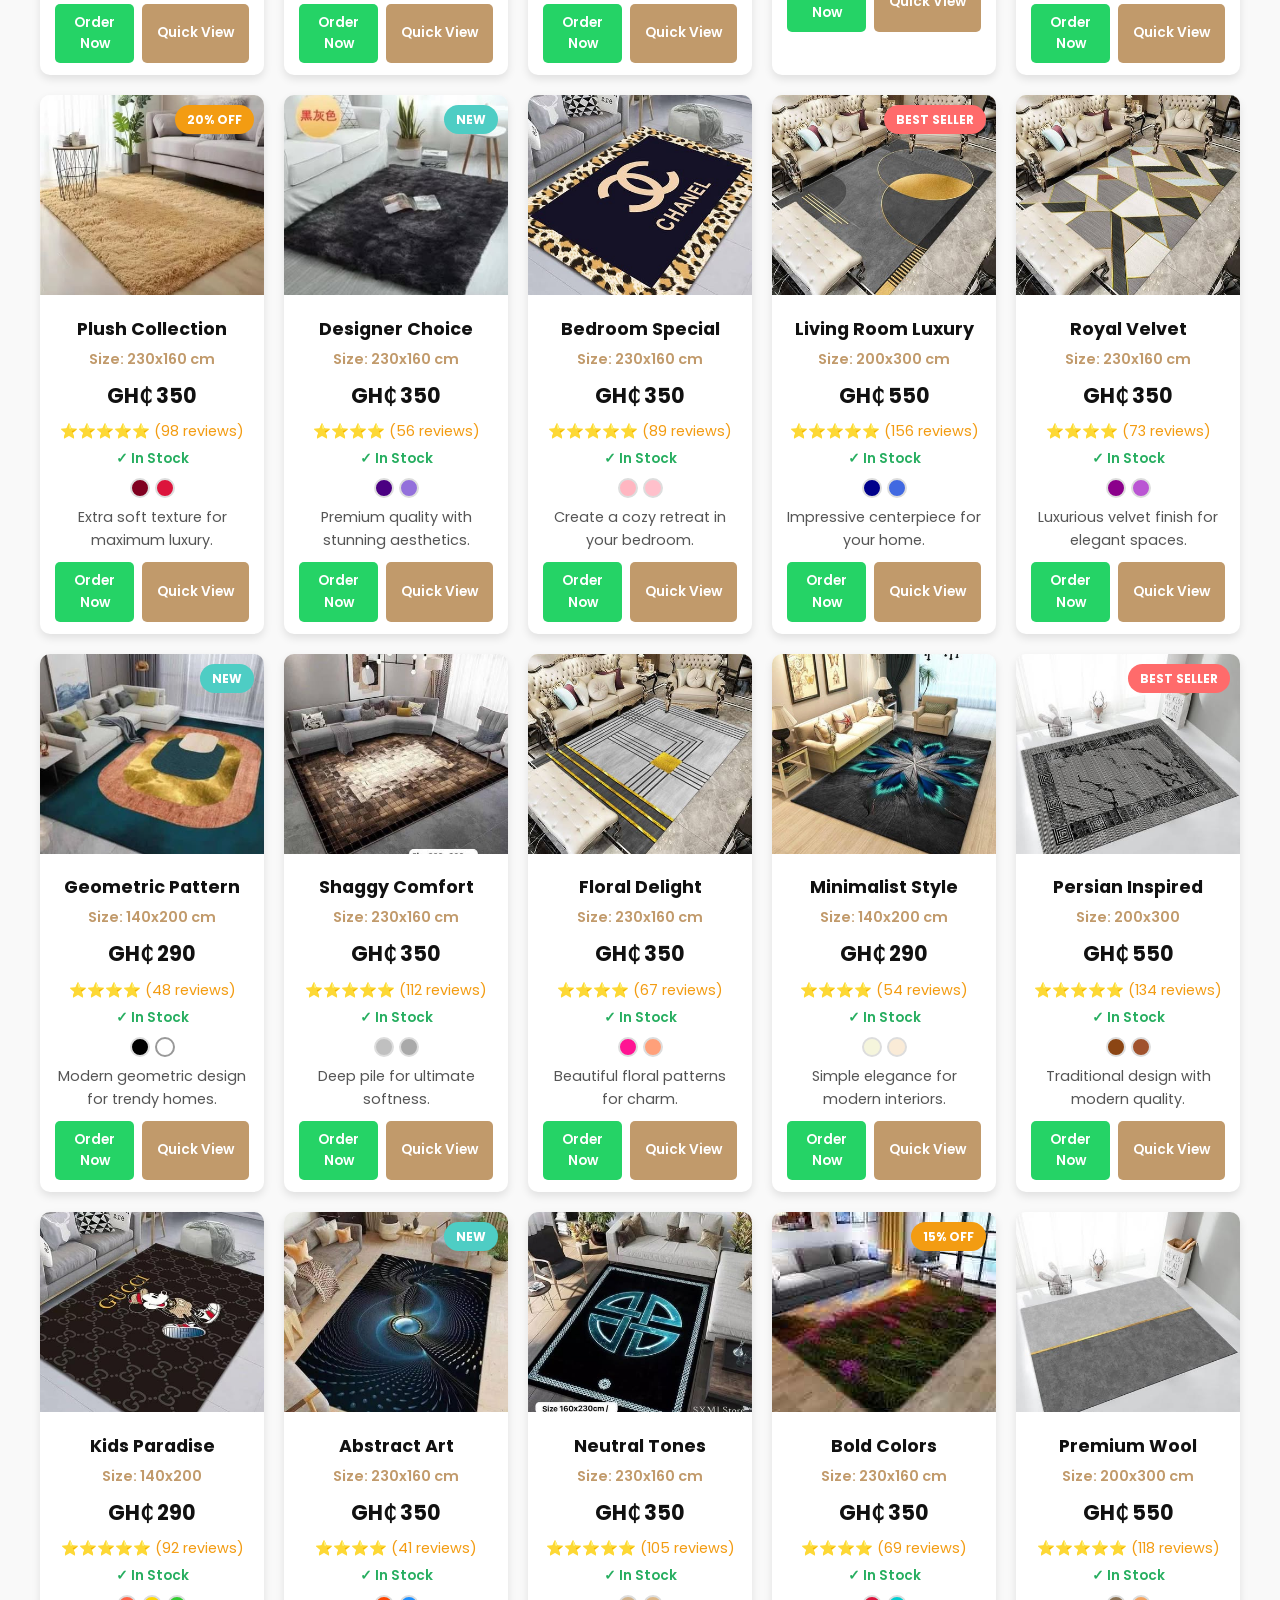
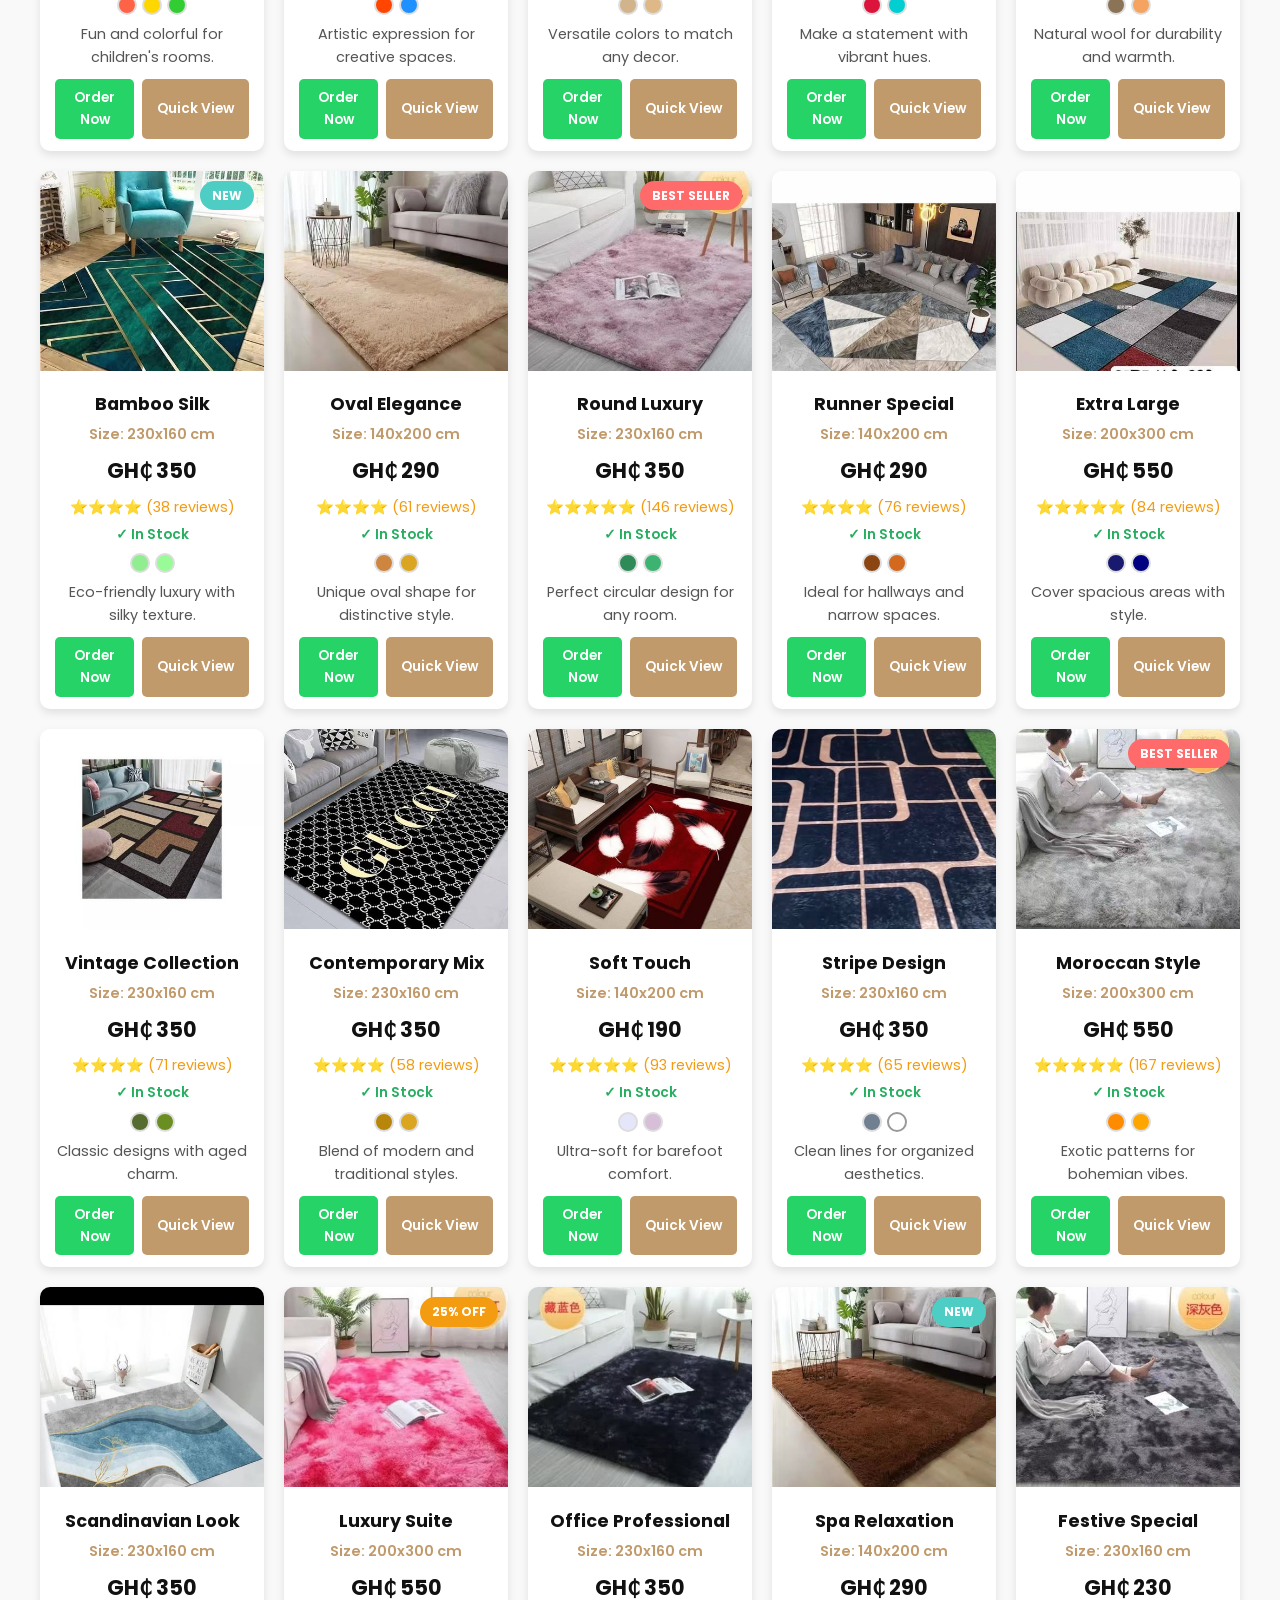
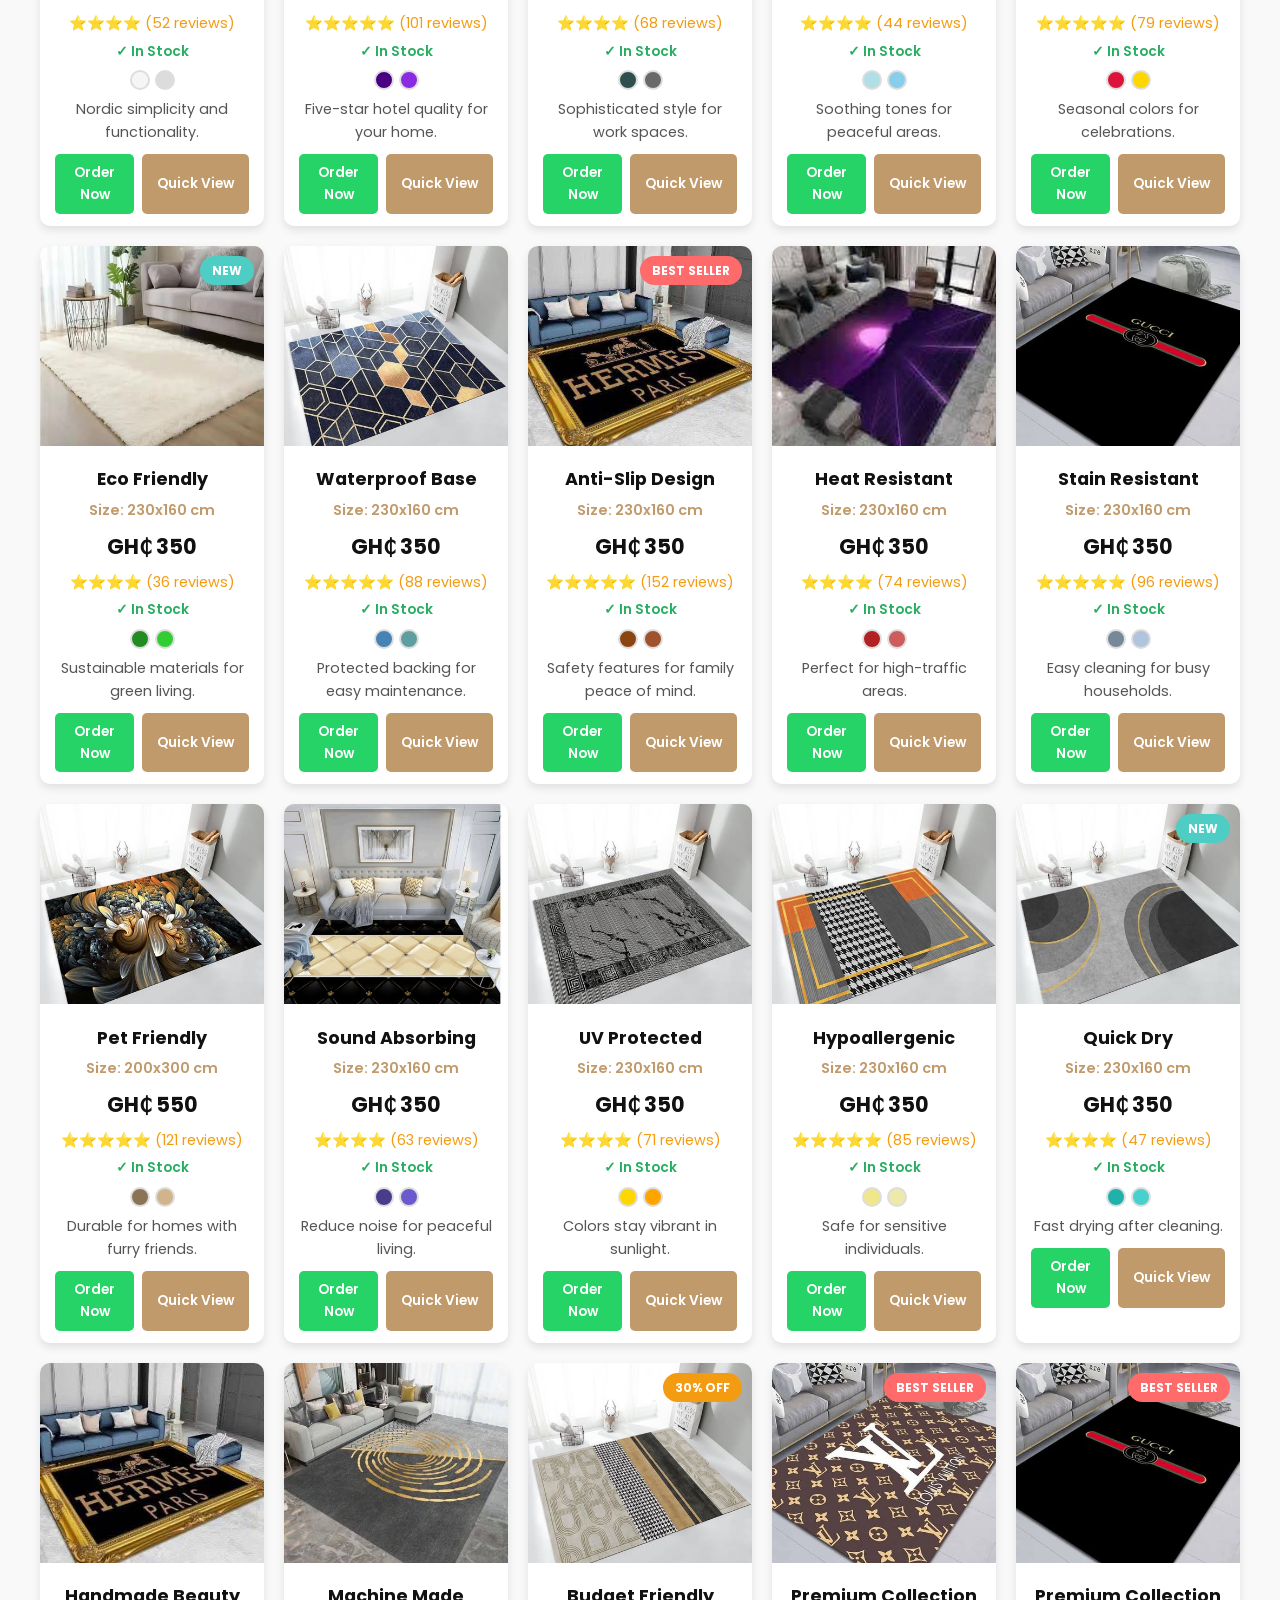
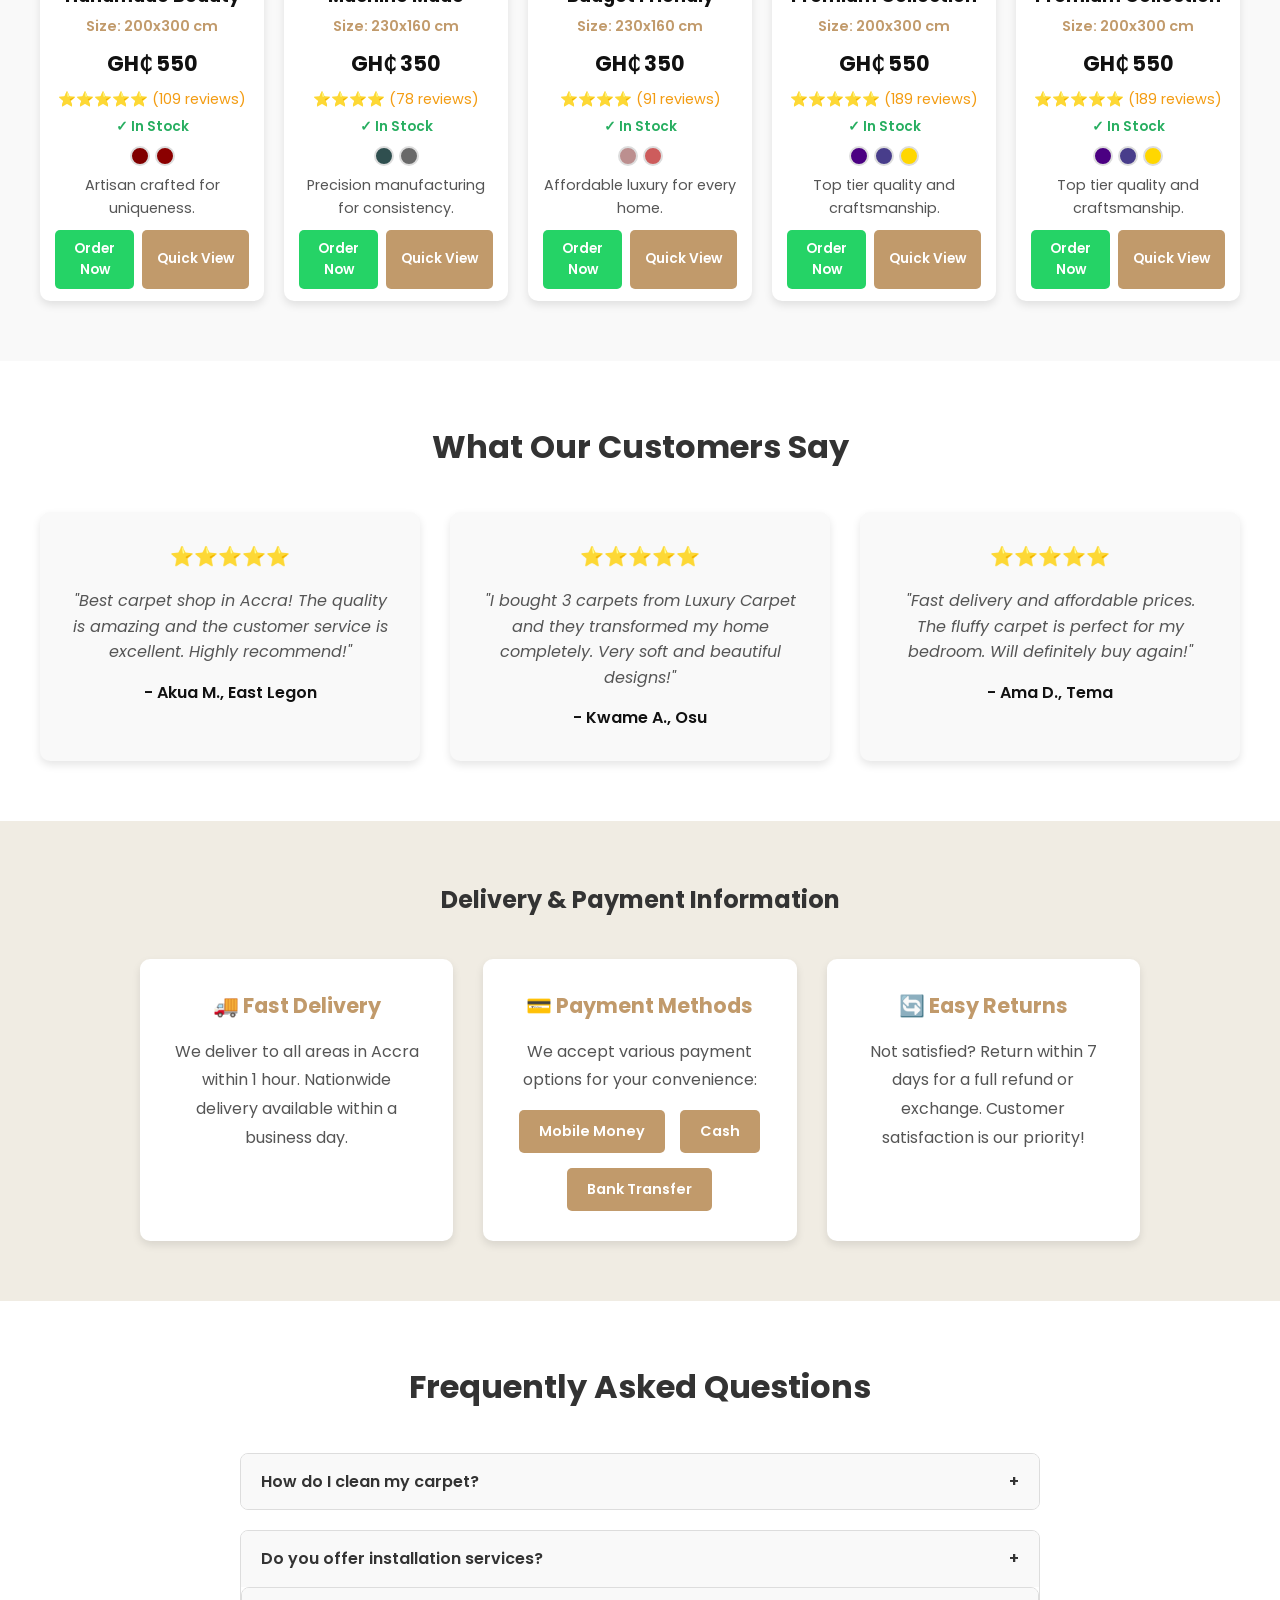
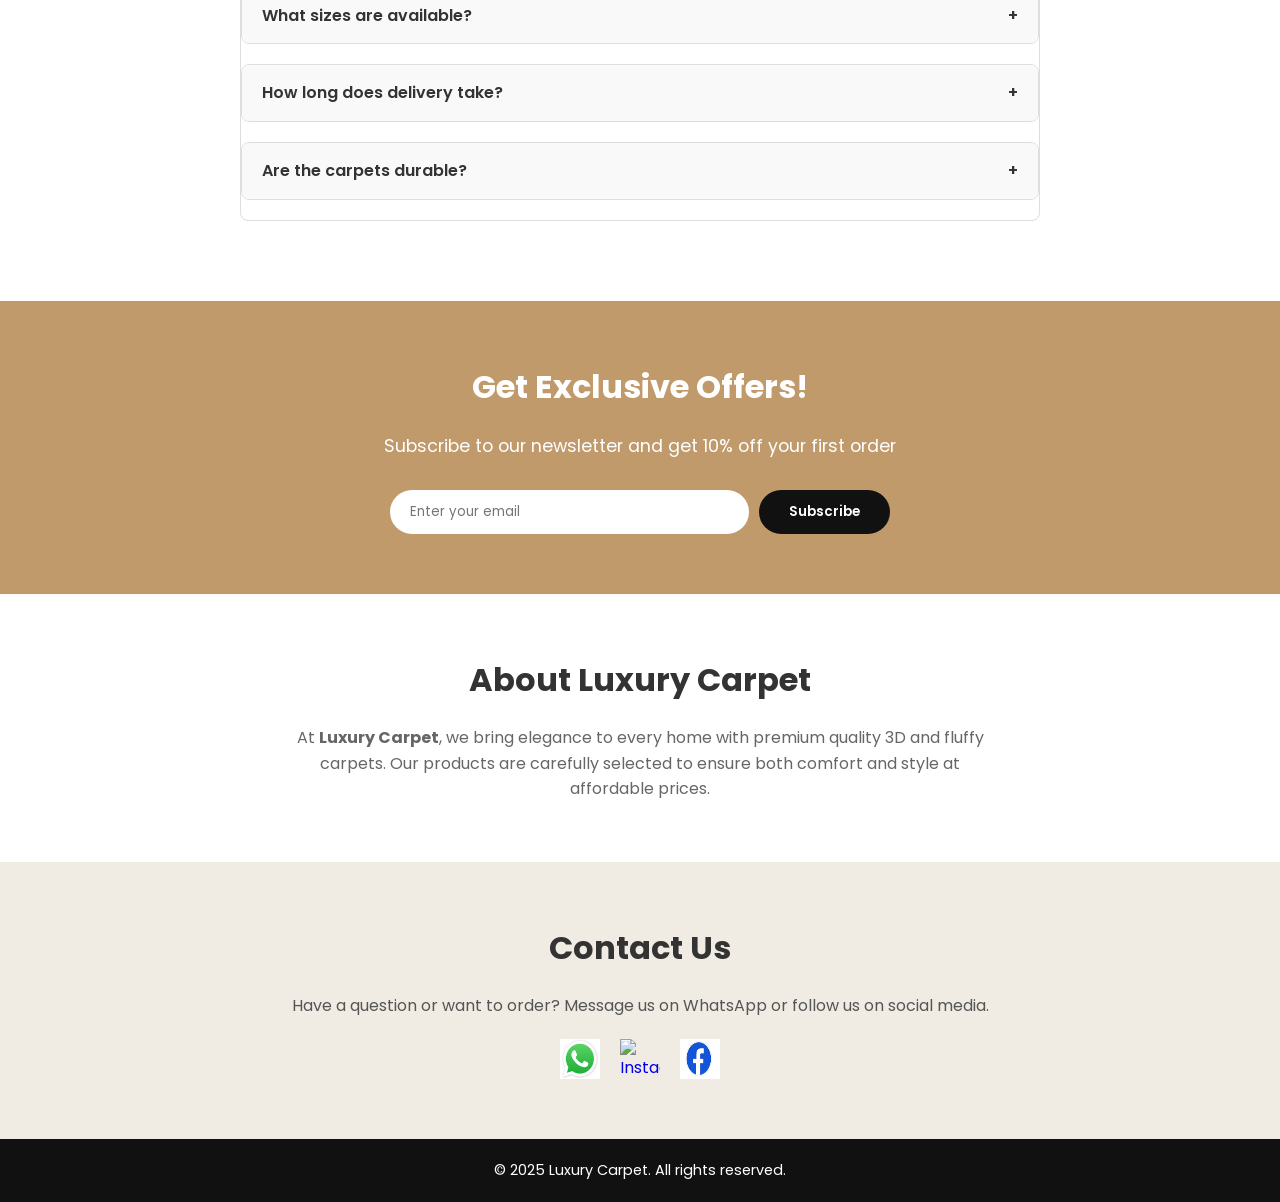
==== commit 803f40c2: "Merge branch 'main' of https://github.com/Bismark2015/Luxury-Carpet" ====
--- a/index.html
+++ b/index.html
@@ -728,8 +728,8 @@
         <img src="images/carpet1.jpg" alt="3D Center Carpet">
         <div class="product-info">
           <h3>3D Center Carpet</h3>
-          <div class="product-size">Size: 5x7 ft</div>
-          <div class="product-price">GH₵ 450</div>
+          <div class="product-size">Size: 140x200 cm</div>
+          <div class="product-price">GH₵ 290</div>
           <div class="product-rating">⭐⭐⭐⭐⭐ (128 reviews)</div>
           <div class="product-stock">✓ In Stock</div>
           <div class="product-colors">
@@ -739,7 +739,7 @@
           </div>
           <p>Soft and elegant design for your living room.</p>
           <div class="product-actions">
-            <a href="https://wa.me/233263405722?text=Hi, I'm interested in the 3D Center Carpet (5x7 ft) - GH₵ 450" class="whatsapp-order-btn">Order Now</a>
+            <a href="https://wa.me/233263405722?text=Hi, I'm interested in the 3D Center Carpet (140x200 cm) - GH₵ 290" class="whatsapp-order-btn">Order Now</a>
             <button class="quick-view-btn" onclick="alert('Quick View coming soon!')">Quick View</button>
           </div>
         </div>
@@ -750,8 +750,8 @@
         <img src="images/carpet2.jpg" alt="Fluffy Carpet">
         <div class="product-info">
           <h3>Fluffy Carpet</h3>
-          <div class="product-size">Size: 6x9 ft</div>
-          <div class="product-price">GH₵ 580</div>
+          <div class="product-size">Size: 230x160 cm</div>
+          <div class="product-price">GH₵ 350</div>
           <div class="product-rating">⭐⭐⭐⭐⭐ (95 reviews)</div>
           <div class="product-stock">✓ In Stock</div>
           <div class="product-colors">
@@ -760,7 +760,7 @@
           </div>
           <p>Cozy comfort that adds warmth to your home.</p>
           <div class="product-actions">
-            <a href="https://wa.me/233263405722?text=Hi, I'm interested in the Fluffy Carpet (6x9 ft) - GH₵ 580" class="whatsapp-order-btn">Order Now</a>
+            <a href="https://wa.me/233263405722?text=Hi, I'm interested in the Fluffy Carpet (230x160 cm) - GH₵ 350" class="whatsapp-order-btn">Order Now</a>
             <button class="quick-view-btn">Quick View</button>
           </div>
         </div>
@@ -772,8 +772,8 @@
         <img src="images/carpet3.jpg" alt="Luxury Design">
         <div class="product-info">
           <h3>Luxury Design</h3>
-          <div class="product-size">Size: 8x10 ft</div>
-          <div class="product-price">GH₵ 750</div>
+          <div class="product-size">Size: 200x300 cm</div>
+          <div class="product-price">GH₵ 550</div>
           <div class="product-rating">⭐⭐⭐⭐⭐ (87 reviews)</div>
           <div class="product-stock">✓ In Stock</div>
           <div class="product-colors">
@@ -782,7 +782,7 @@
           </div>
           <p>Perfect blend of class and comfort.</p>
           <div class="product-actions">
-            <a href="https://wa.me/233263405722?text=Hi, I'm interested in the Luxury Design (8x10 ft) - GH₵ 750" class="whatsapp-order-btn">Order Now</a>
+            <a href="https://wa.me/233263405722?text=Hi, I'm interested in the Luxury Design (200x300 cm) - GH₵ 550" class="whatsapp-order-btn">Order Now</a>
             <button class="quick-view-btn">Quick View</button>
           </div>
         </div>
@@ -794,13 +794,13 @@
         <img src="images/carpet4.jpg" alt="Modern Pattern">
         <div class="product-info">
           <h3>Modern Pattern</h3>
-          <div class="product-size">Size: 5x7 ft</div>
-          <div class="product-price">GH₵ 420</div>
+          <div class="product-size">Size: 140x200 cm</div>
+          <div class="product-price">GH₵ 290</div>
           <div class="product-rating">⭐⭐⭐⭐ (64 reviews)</div>
           <div class="product-stock">✓ In Stock</div>
           <p>Contemporary style meets ultimate comfort.</p>
           <div class="product-actions">
-            <a href="https://wa.me/233263405722?text=Hi, I'm interested in the Modern Pattern (5x7 ft) - GH₵ 420" class="whatsapp-order-btn">Order Now</a>
+            <a href="https://wa.me/233263405722?text=Hi, I'm interested in the Modern Pattern (140x200 cm) - GH₵ 290" class="whatsapp-order-btn">Order Now</a>
             <button class="quick-view-btn">Quick View</button>
           </div>
         </div>
@@ -1284,8 +1284,8 @@
         <img src="images/carpet27.jpg" alt="Contemporary Mix">
         <div class="product-info">
           <h3>Contemporary Mix</h3>
-          <div class="product-size">Size: 6x8 ft</div>
-          <div class="product-price">GH₵ 525</div>
+          <div class="product-size">Size: 230x160 cm</div>
+          <div class="product-price">GH₵ 350</div>
           <div class="product-rating">⭐⭐⭐⭐ (58 reviews)</div>
           <div class="product-stock">✓ In Stock</div>
           <div class="product-colors">
@@ -1294,7 +1294,7 @@
           </div>
           <p>Blend of modern and traditional styles.</p>
           <div class="product-actions">
-            <a href="https://wa.me/233263405722?text=Hi, I'm interested in the Contemporary Mix (6x8 ft) - GH₵ 525" class="whatsapp-order-btn">Order Now</a>
+            <a href="https://wa.me/233263405722?text=Hi, I'm interested in the Contemporary Mix (230x160 cm) - GH₵ 350" class="whatsapp-order-btn">Order Now</a>
             <button class="quick-view-btn">Quick View</button>
           </div>
         </div>
@@ -1305,8 +1305,8 @@
         <img src="images/carpet28.jpg" alt="Soft Touch">
         <div class="product-info">
           <h3>Soft Touch</h3>
-          <div class="product-size">Size: 5x7 ft</div>
-          <div class="product-price">GH₵ 440</div>
+          <div class="product-size">Size: 140x200 cm</div>
+          <div class="product-price">GH₵ 190</div>
           <div class="product-rating">⭐⭐⭐⭐⭐ (93 reviews)</div>
           <div class="product-stock">✓ In Stock</div>
           <div class="product-colors">
@@ -1315,7 +1315,7 @@
           </div>
           <p>Ultra-soft for barefoot comfort.</p>
           <div class="product-actions">
-            <a href="https://wa.me/233263405722?text=Hi, I'm interested in the Soft Touch (5x7 ft) - GH₵ 440" class="whatsapp-order-btn">Order Now</a>
+            <a href="https://wa.me/233263405722?text=Hi, I'm interested in the Soft Touch (140x200) - GH₵ 290" class="whatsapp-order-btn">Order Now</a>
             <button class="quick-view-btn">Quick View</button>
           </div>
         </div>
@@ -1326,8 +1326,8 @@
         <img src="images/carpet29.jpg" alt="Stripe Design">
         <div class="product-info">
           <h3>Stripe Design</h3>
-          <div class="product-size">Size: 6x9 ft</div>
-          <div class="product-price">GH₵ 570</div>
+          <div class="product-size">Size: 230x160 cm</div>
+          <div class="product-price">GH₵ 350</div>
           <div class="product-rating">⭐⭐⭐⭐ (65 reviews)</div>
           <div class="product-stock">✓ In Stock</div>
           <div class="product-colors">
@@ -1336,7 +1336,7 @@
           </div>
           <p>Clean lines for organized aesthetics.</p>
           <div class="product-actions">
-            <a href="https://wa.me/233263405722?text=Hi, I'm interested in the Stripe Design (6x9 ft) - GH₵ 570" class="whatsapp-order-btn">Order Now</a>
+            <a href="https://wa.me/233263405722?text=Hi, I'm interested in the Stripe Design (230x160 cm) - GH₵ 350" class="whatsapp-order-btn">Order Now</a>
             <button class="quick-view-btn">Quick View</button>
           </div>
         </div>
@@ -1348,8 +1348,8 @@
         <img src="images/carpet30.jpg" alt="Moroccan Style">
         <div class="product-info">
           <h3>Moroccan Style</h3>
-          <div class="product-size">Size: 8x10 ft</div>
-          <div class="product-price">GH₵ 795</div>
+          <div class="product-size">Size: 200x300 cm</div>
+          <div class="product-price">GH₵ 550</div>
           <div class="product-rating">⭐⭐⭐⭐⭐ (167 reviews)</div>
           <div class="product-stock">✓ In Stock</div>
           <div class="product-colors">
@@ -1358,7 +1358,7 @@
           </div>
           <p>Exotic patterns for bohemian vibes.</p>
           <div class="product-actions">
-            <a href="https://wa.me/233263405722?text=Hi, I'm interested in the Moroccan Style (8x10 ft) - GH₵ 795" class="whatsapp-order-btn">Order Now</a>
+            <a href="https://wa.me/233263405722?text=Hi, I'm interested in the Moroccan Style (230x160 cm) - GH₵ 550" class="whatsapp-order-btn">Order Now</a>
             <button class="quick-view-btn">Quick View</button>
           </div>
         </div>
@@ -1369,8 +1369,8 @@
         <img src="images/carpet31.jpg" alt="Scandinavian Look">
         <div class="product-info">
           <h3>Scandinavian Look</h3>
-          <div class="product-size">Size: 5x8 ft</div>
-          <div class="product-price">GH₵ 485</div>
+          <div class="product-size">Size: 230x160 cm</div>
+          <div class="product-price">GH₵ 350</div>
           <div class="product-rating">⭐⭐⭐⭐ (52 reviews)</div>
           <div class="product-stock">✓ In Stock</div>
           <div class="product-colors">
@@ -1379,7 +1379,7 @@
           </div>
           <p>Nordic simplicity and functionality.</p>
           <div class="product-actions">
-            <a href="https://wa.me/233263405722?text=Hi, I'm interested in the Scandinavian Look (5x8 ft) - GH₵ 485" class="whatsapp-order-btn">Order Now</a>
+            <a href="https://wa.me/233263405722?text=Hi, I'm interested in the Scandinavian Look (230x160 cm) - GH₵ 350" class="whatsapp-order-btn">Order Now</a>
             <button class="quick-view-btn">Quick View</button>
           </div>
         </div>
@@ -1391,8 +1391,8 @@
         <img src="images/carpet32.jpg" alt="Luxury Suite">
         <div class="product-info">
           <h3>Luxury Suite</h3>
-          <div class="product-size">Size: 9x12 ft</div>
-          <div class="product-price">GH₵ 950</div>
+          <div class="product-size">Size: 200x300 cm</div>
+          <div class="product-price">GH₵ 550</div>
           <div class="product-rating">⭐⭐⭐⭐⭐ (101 reviews)</div>
           <div class="product-stock">✓ In Stock</div>
           <div class="product-colors">
@@ -1401,7 +1401,7 @@
           </div>
           <p>Five-star hotel quality for your home.</p>
           <div class="product-actions">
-            <a href="https://wa.me/233263405722?text=Hi, I'm interested in the Luxury Suite (9x12 ft) - GH₵ 950" class="whatsapp-order-btn">Order Now</a>
+            <a href="https://wa.me/233263405722?text=Hi, I'm interested in the Luxury Suite (200x300 cm) - GH₵ 550" class="whatsapp-order-btn">Order Now</a>
             <button class="quick-view-btn">Quick View</button>
           </div>
         </div>
@@ -1412,8 +1412,8 @@
         <img src="images/carpet33.jpg" alt="Office Professional">
         <div class="product-info">
           <h3>Office Professional</h3>
-          <div class="product-size">Size: 6x8 ft</div>
-          <div class="product-price">GH₵ 505</div>
+          <div class="product-size">Size: 230x160 cm</div>
+          <div class="product-price">GH₵ 350</div>
           <div class="product-rating">⭐⭐⭐⭐ (68 reviews)</div>
           <div class="product-stock">✓ In Stock</div>
           <div class="product-colors">
@@ -1422,7 +1422,7 @@
           </div>
           <p>Sophisticated style for work spaces.</p>
           <div class="product-actions">
-            <a href="https://wa.me/233263405722?text=Hi, I'm interested in the Office Professional (6x8 ft) - GH₵ 505" class="whatsapp-order-btn">Order Now</a>
+            <a href="https://wa.me/233263405722?text=Hi, I'm interested in the Office Professional (230x160 cm) - GH₵ 350" class="whatsapp-order-btn">Order Now</a>
             <button class="quick-view-btn">Quick View</button>
           </div>
         </div>
@@ -1434,8 +1434,8 @@
         <img src="images/carpet34.jpg" alt="Spa Relaxation">
         <div class="product-info">
           <h3>Spa Relaxation</h3>
-          <div class="product-size">Size: 5x7 ft</div>
-          <div class="product-price">GH₵ 455</div>
+          <div class="product-size">Size: 140x200 cm</div>
+          <div class="product-price">GH₵ 290</div>
           <div class="product-rating">⭐⭐⭐⭐ (44 reviews)</div>
           <div class="product-stock">✓ In Stock</div>
           <div class="product-colors">
@@ -1444,7 +1444,7 @@
           </div>
           <p>Soothing tones for peaceful areas.</p>
           <div class="product-actions">
-            <a href="https://wa.me/233263405722?text=Hi, I'm interested in the Spa Relaxation (5x7 ft) - GH₵ 455" class="whatsapp-order-btn">Order Now</a>
+            <a href="https://wa.me/233263405722?text=Hi, I'm interested in the Spa Relaxation (140x200 cm) - GH₵ 290" class="whatsapp-order-btn">Order Now</a>
             <button class="quick-view-btn">Quick View</button>
           </div>
         </div>
@@ -1454,8 +1454,8 @@
         <img src="images/carpet35.jpg" alt="Festive Special">
         <div class="product-info">
           <h3>Festive Special</h3>
-          <div class="product-size">Size: 6x9 ft</div>
-          <div class="product-price">GH₵ 585</div>
+          <div class="product-size">Size: 230x160 cm</div>
+          <div class="product-price">GH₵ 230 </div>
           <div class="product-rating">⭐⭐⭐⭐⭐ (79 reviews)</div>
           <div class="product-stock">✓ In Stock</div>
           <div class="product-colors">
@@ -1464,7 +1464,7 @@
           </div>
           <p>Seasonal colors for celebrations.</p>
           <div class="product-actions">
-            <a href="https://wa.me/233263405722?text=Hi, I'm interested in the Festive Special (6x9 ft) - GH₵ 585" class="whatsapp-order-btn">Order Now</a>
+            <a href="https://wa.me/233263405722?text=Hi, I'm interested in the Festive Special (230x160 cm) - GH₵ 350" class="whatsapp-order-btn">Order Now</a>
             <button class="quick-view-btn">Quick View</button>
           </div>
         </div>
@@ -1476,8 +1476,8 @@
         <img src="images/carpet36.jpg" alt="Eco Friendly">
         <div class="product-info">
           <h3>Eco Friendly</h3>
-          <div class="product-size">Size: 7x10 ft</div>
-          <div class="product-price">GH₵ 695</div>
+          <div class="product-size">Size: 230x160 cm</div>
+          <div class="product-price">GH₵ 350</div>
           <div class="product-rating">⭐⭐⭐⭐ (36 reviews)</div>
           <div class="product-stock">✓ In Stock</div>
           <div class="product-colors">
@@ -1486,7 +1486,7 @@
           </div>
           <p>Sustainable materials for green living.</p>
           <div class="product-actions">
-            <a href="https://wa.me/233263405722?text=Hi, I'm interested in the Eco Friendly (7x10 ft) - GH₵ 695" class="whatsapp-order-btn">Order Now</a>
+            <a href="https://wa.me/233263405722?text=Hi, I'm interested in the Eco Friendly (230x160 cm) - GH₵ 350" class="whatsapp-order-btn">Order Now</a>
             <button class="quick-view-btn">Quick View</button>
           </div>
         </div>
@@ -1497,8 +1497,8 @@
         <img src="images/carpet37.jpg" alt="Waterproof Base">
         <div class="product-info">
           <h3>Waterproof Base</h3>
-          <div class="product-size">Size: 5x8 ft</div>
-          <div class="product-price">GH₵ 495</div>
+          <div class="product-size">Size: 230x160 cm</div>
+          <div class="product-price">GH₵ 350</div>
           <div class="product-rating">⭐⭐⭐⭐⭐ (88 reviews)</div>
           <div class="product-stock">✓ In Stock</div>
           <div class="product-colors">
@@ -1507,7 +1507,7 @@
           </div>
           <p>Protected backing for easy maintenance.</p>
           <div class="product-actions">
-            <a href="https://wa.me/233263405722?text=Hi, I'm interested in the Waterproof Base (5x8 ft) - GH₵ 495" class="whatsapp-order-btn">Order Now</a>
+            <a href="https://wa.me/233263405722?text=Hi, I'm interested in the Waterproof Base (230x160 cm) - GH₵ 350" class="whatsapp-order-btn">Order Now</a>
             <button class="quick-view-btn">Quick View</button>
           </div>
         </div>
@@ -1519,8 +1519,8 @@
         <img src="images/carpet38.jpg" alt="Anti-Slip Design">
         <div class="product-info">
           <h3>Anti-Slip Design</h3>
-          <div class="product-size">Size: 6x8 ft</div>
-          <div class="product-price">GH₵ 515</div>
+          <div class="product-size">Size: 230x160 cm</div>
+          <div class="product-price">GH₵ 350</div>
           <div class="product-rating">⭐⭐⭐⭐⭐ (152 reviews)</div>
           <div class="product-stock">✓ In Stock</div>
           <div class="product-colors">
@@ -1529,7 +1529,7 @@
           </div>
           <p>Safety features for family peace of mind.</p>
           <div class="product-actions">
-            <a href="https://wa.me/233263405722?text=Hi, I'm interested in the Anti-Slip Design (6x8 ft) - GH₵ 515" class="whatsapp-order-btn">Order Now</a>
+            <a href="https://wa.me/233263405722?text=Hi, I'm interested in the Anti-Slip Design (230x160 cm) - GH₵ 350" class="whatsapp-order-btn">Order Now</a>
             <button class="quick-view-btn">Quick View</button>
           </div>
         </div>
@@ -1540,8 +1540,8 @@
         <img src="images/carpet39.jpg" alt="Heat Resistant">
         <div class="product-info">
           <h3>Heat Resistant</h3>
-          <div class="product-size">Size: 7x9 ft</div>
-          <div class="product-price">GH₵ 635</div>
+          <div class="product-size">Size: 230x160 cm</div>
+          <div class="product-price">GH₵ 350</div>
           <div class="product-rating">⭐⭐⭐⭐ (74 reviews)</div>
           <div class="product-stock">✓ In Stock</div>
           <div class="product-colors">
@@ -1550,7 +1550,7 @@
           </div>
           <p>Perfect for high-traffic areas.</p>
           <div class="product-actions">
-            <a href="https://wa.me/233263405722?text=Hi, I'm interested in the Heat Resistant (7x9 ft) - GH₵ 635" class="whatsapp-order-btn">Order Now</a>
+            <a href="https://wa.me/233263405722?text=Hi, I'm interested in the Heat Resistant (230x160 cm) - GH₵ 350" class="whatsapp-order-btn">Order Now</a>
             <button class="quick-view-btn">Quick View</button>
           </div>
         </div>
@@ -1770,6 +1770,26 @@
         </div>
       </div>
       
+      <!-- Product 50 -->
+      <div class="product-card" data-category="large bestseller">
+        <span class="product-badge badge-bestseller">BEST SELLER</span>
+        <img src="images/carpet40.jpg" alt="Premium Collection">
+        <div class="product-info">
+          <h3>Premium Collection</h3>
+          <div class="product-size">Size: 200x300 cm</div>
+          <div class="product-price">GH₵ 550</div>
+          <div class="product-rating">⭐⭐⭐⭐⭐ (189 reviews)</div>
+          <div class="product-stock">✓ In Stock</div>
+          <div class="product-colors">
+            <span class="color-dot" style="background: #4B0082;" title="Indigo"></span>
+            <span class="color-dot" style="background: #483D8B;" title="Dark Slate Blue"></span>
+            <span class="color-dot" style="background: #FFD700;" title="Gold"></span>
+          </div>
+          <p>Top tier quality and craftsmanship.</p>
+          <div class="product-actions">
+            <a href="https://wa.me/233263405722?text=Hi, I'm interested in the Premium Collection (200x300 cm) - GH₵ 550" class="whatsapp-order-btn">Order Now</a>
+            <button class="quick-view-btn">Quick View</button>
+          </div>
     </div>
   </section>
 
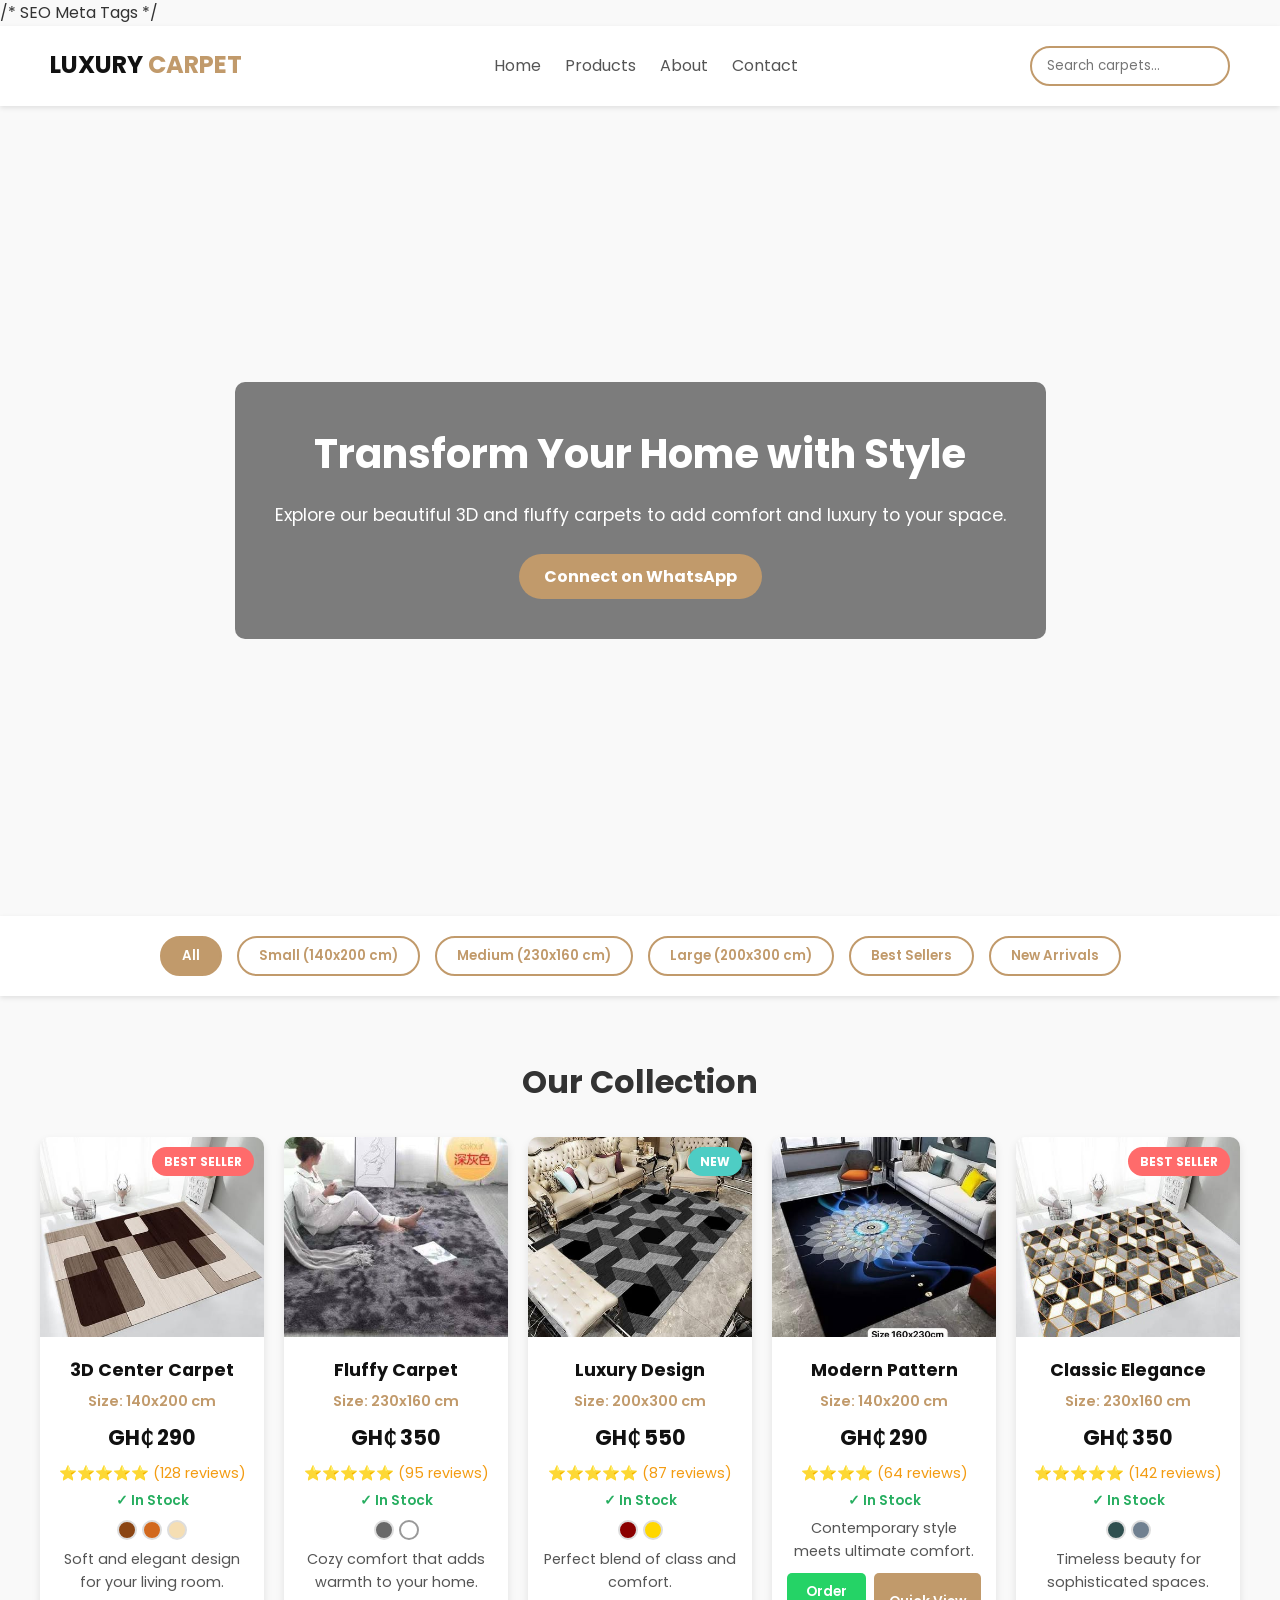
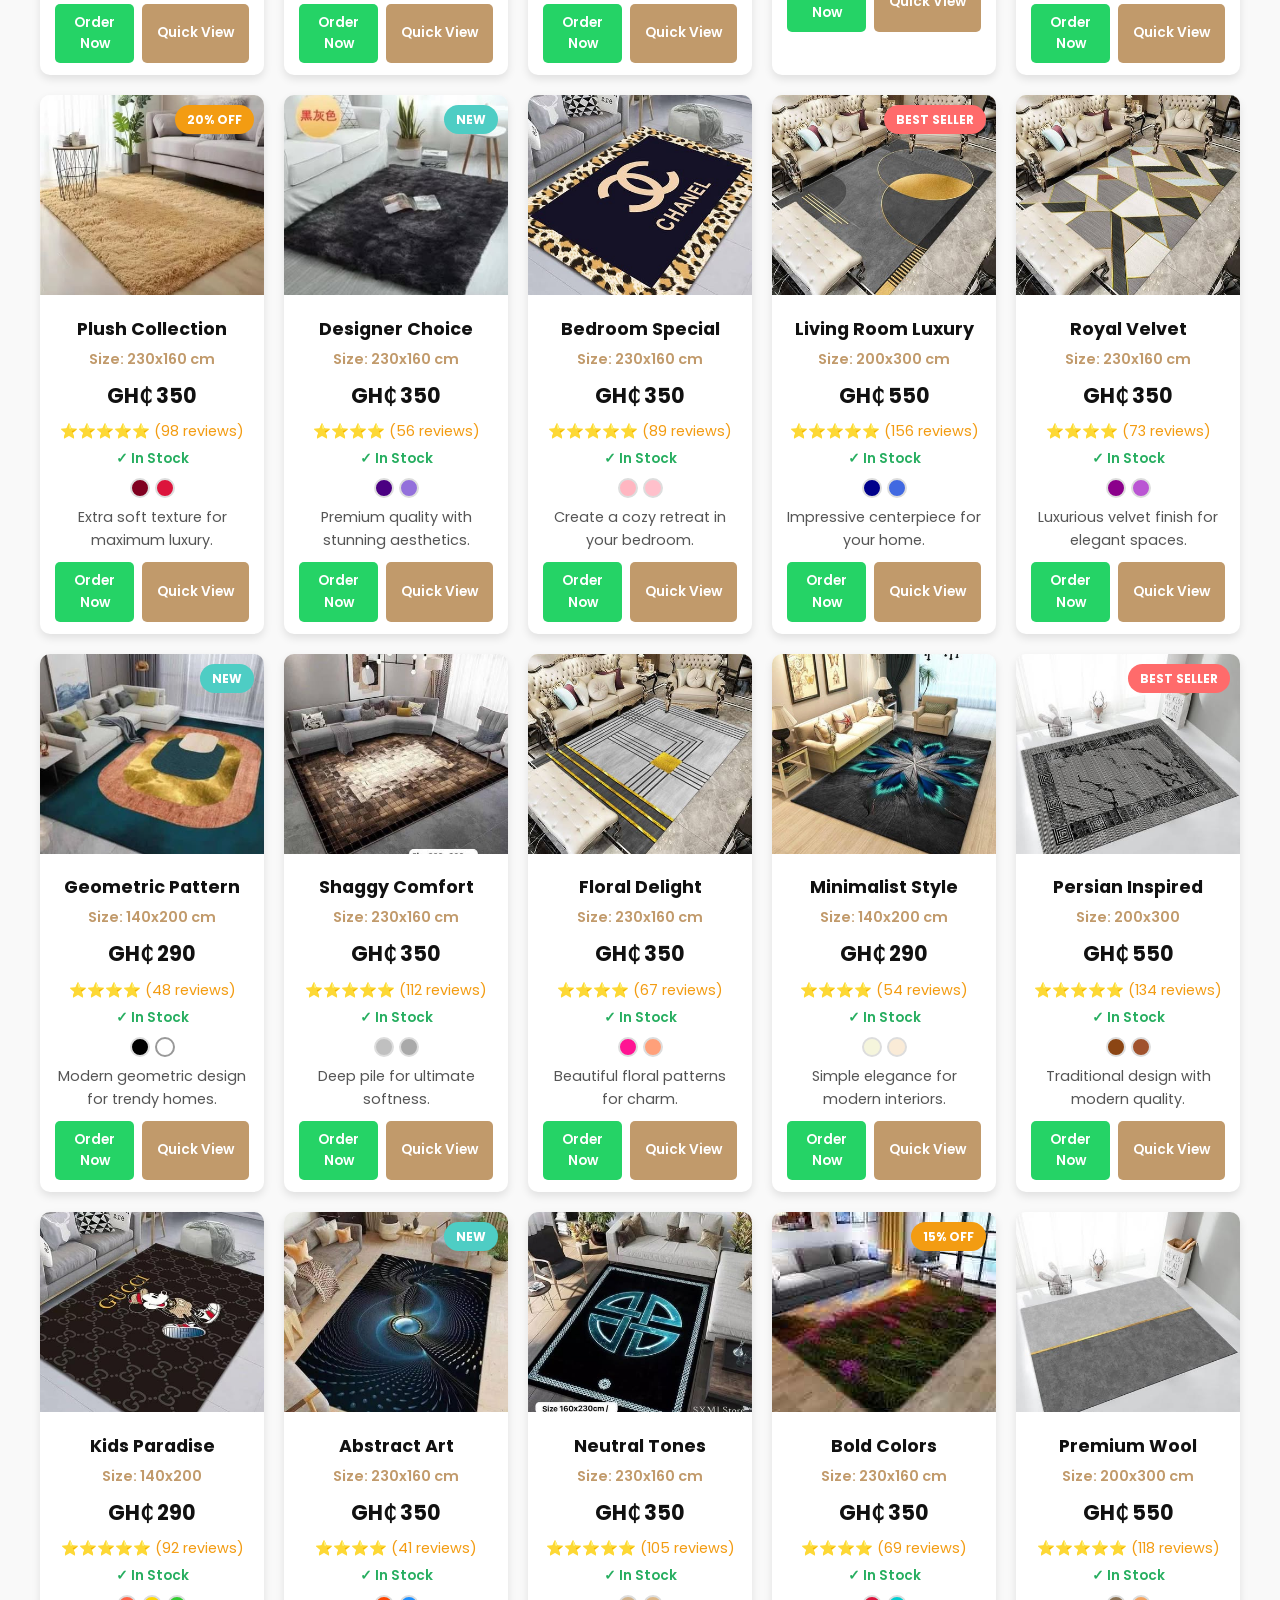
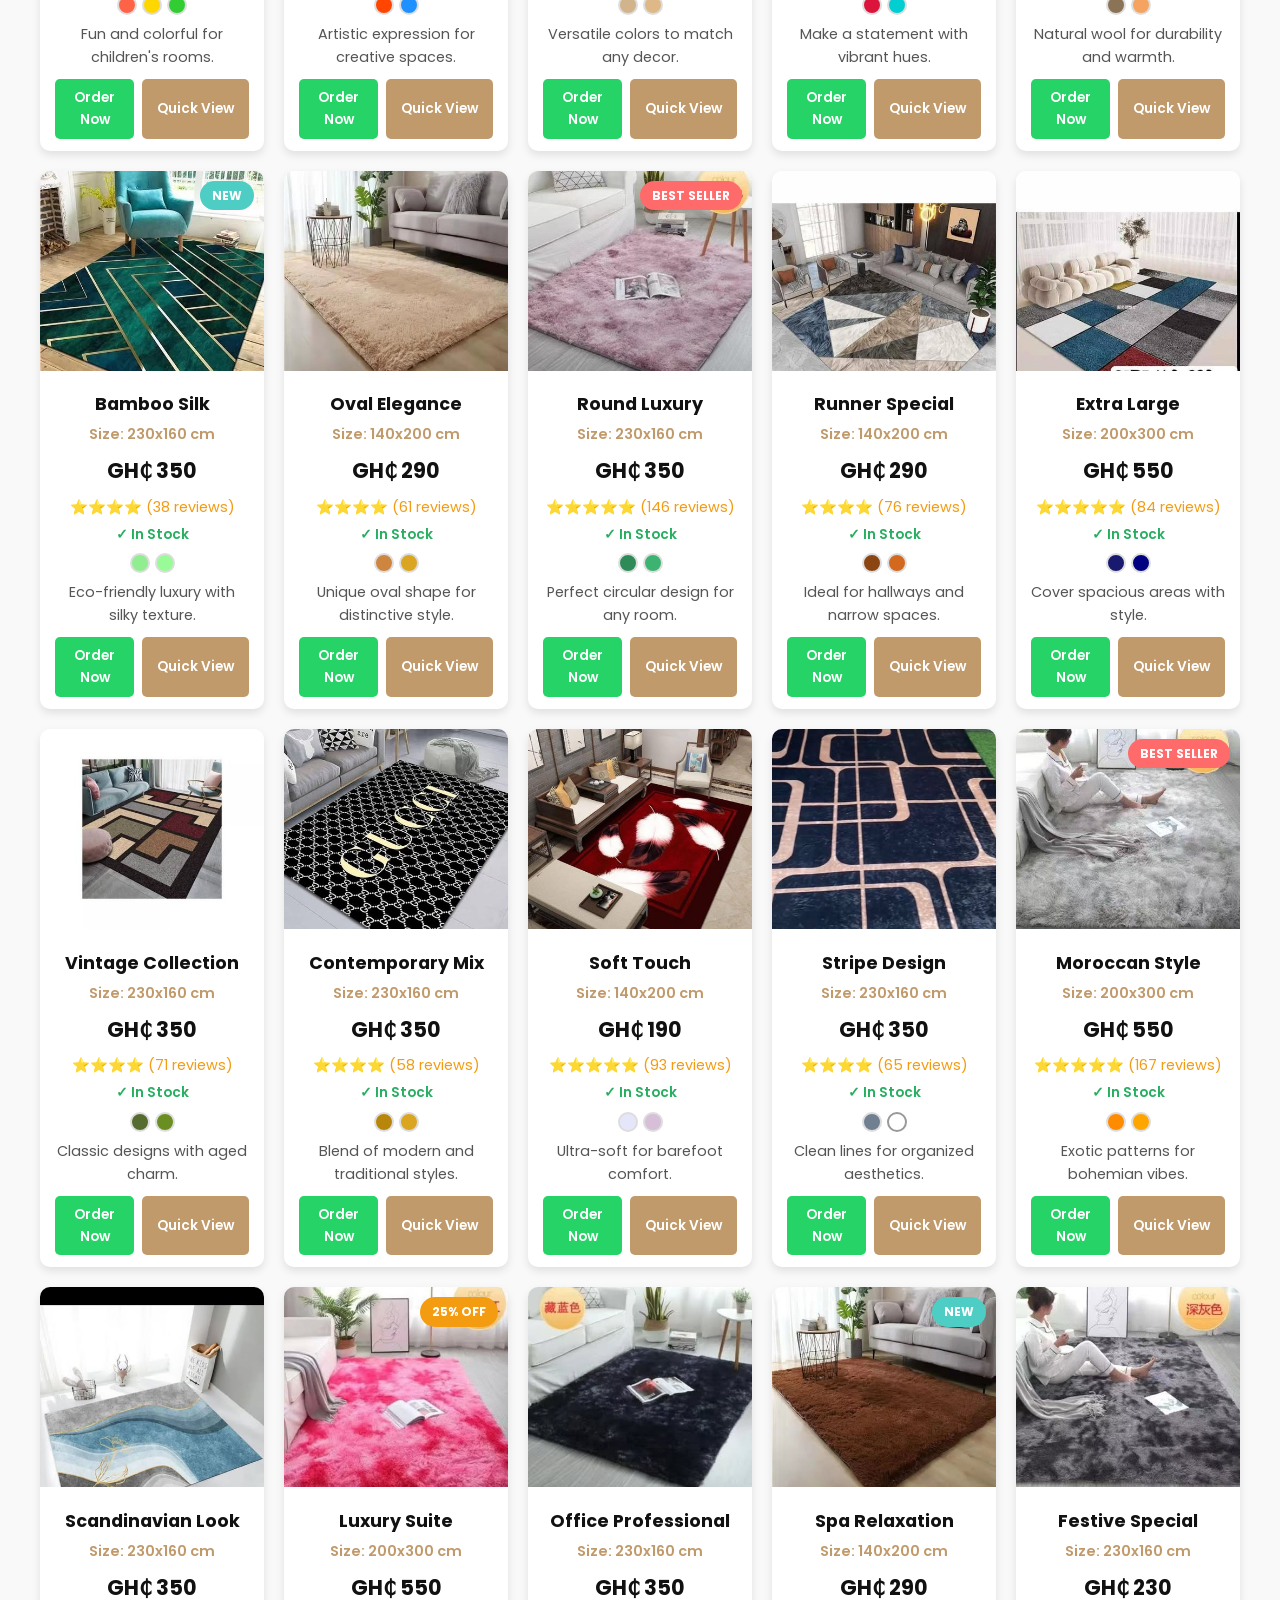
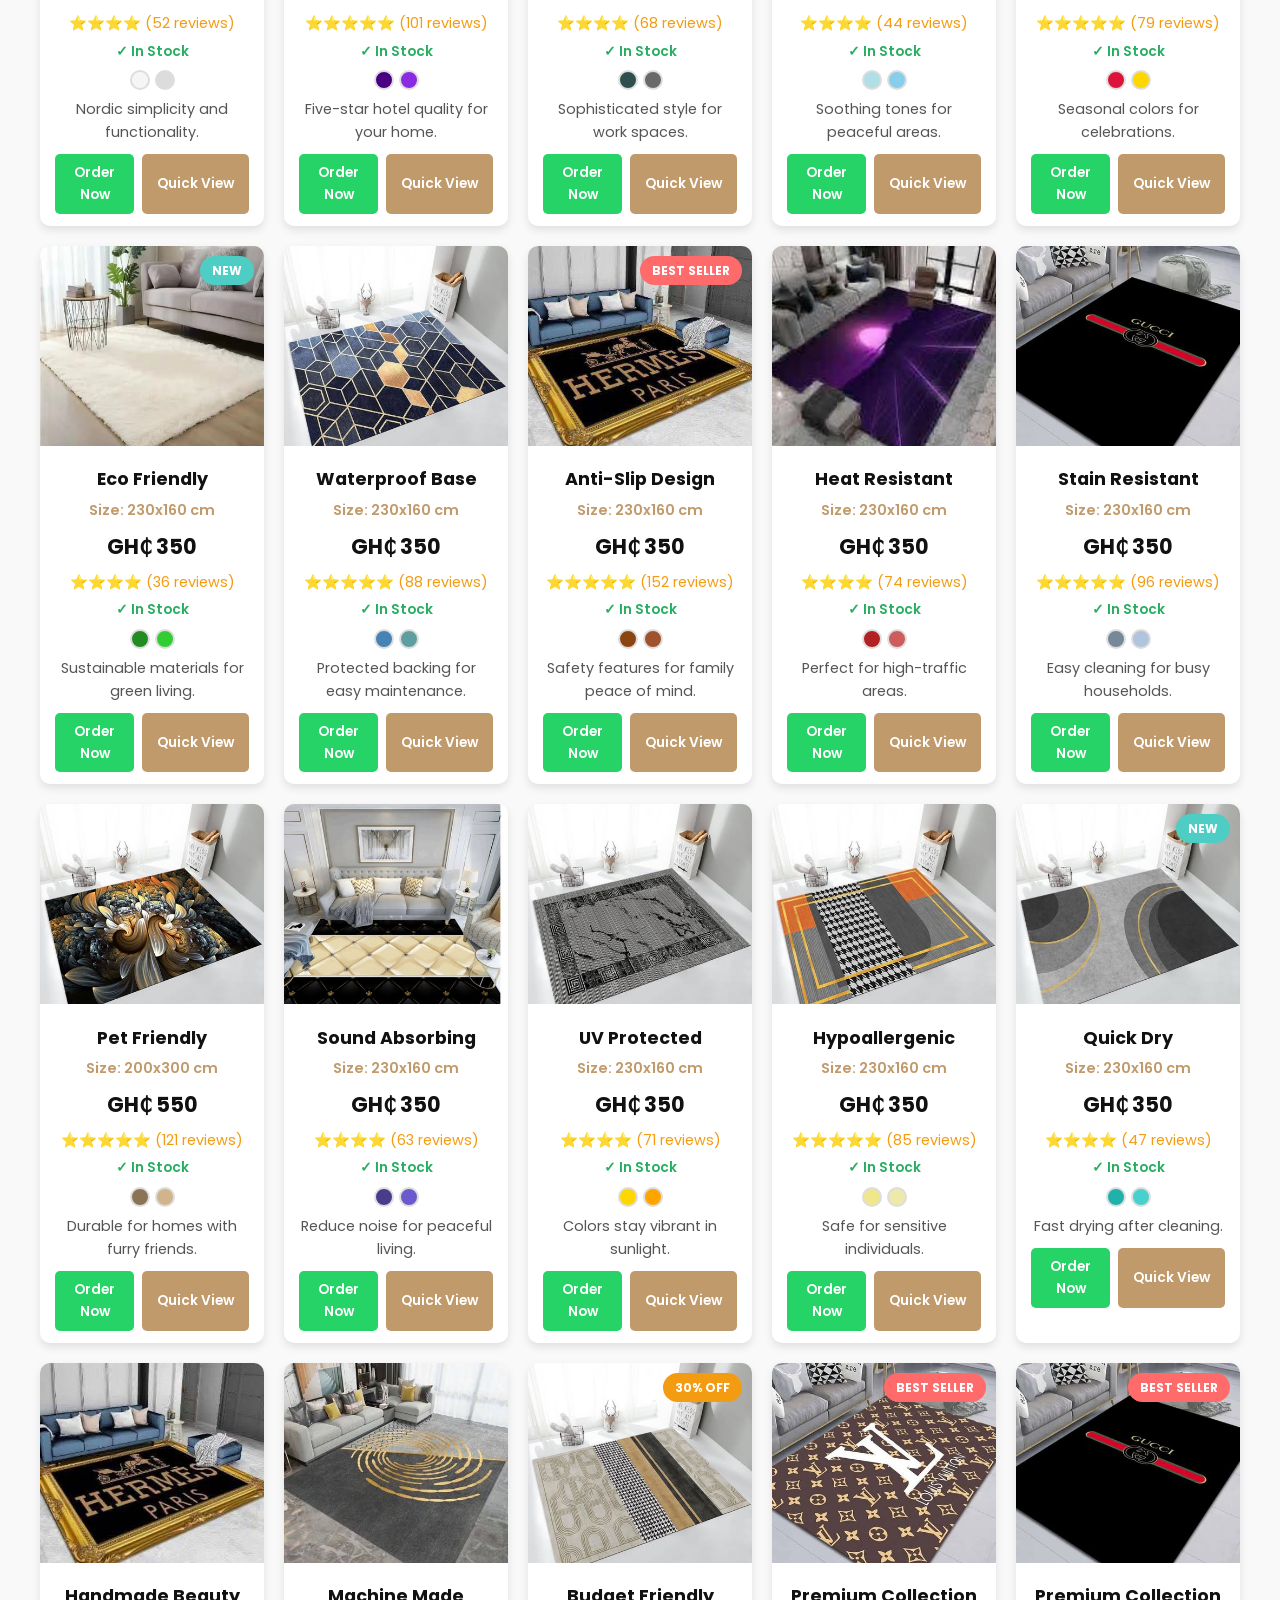
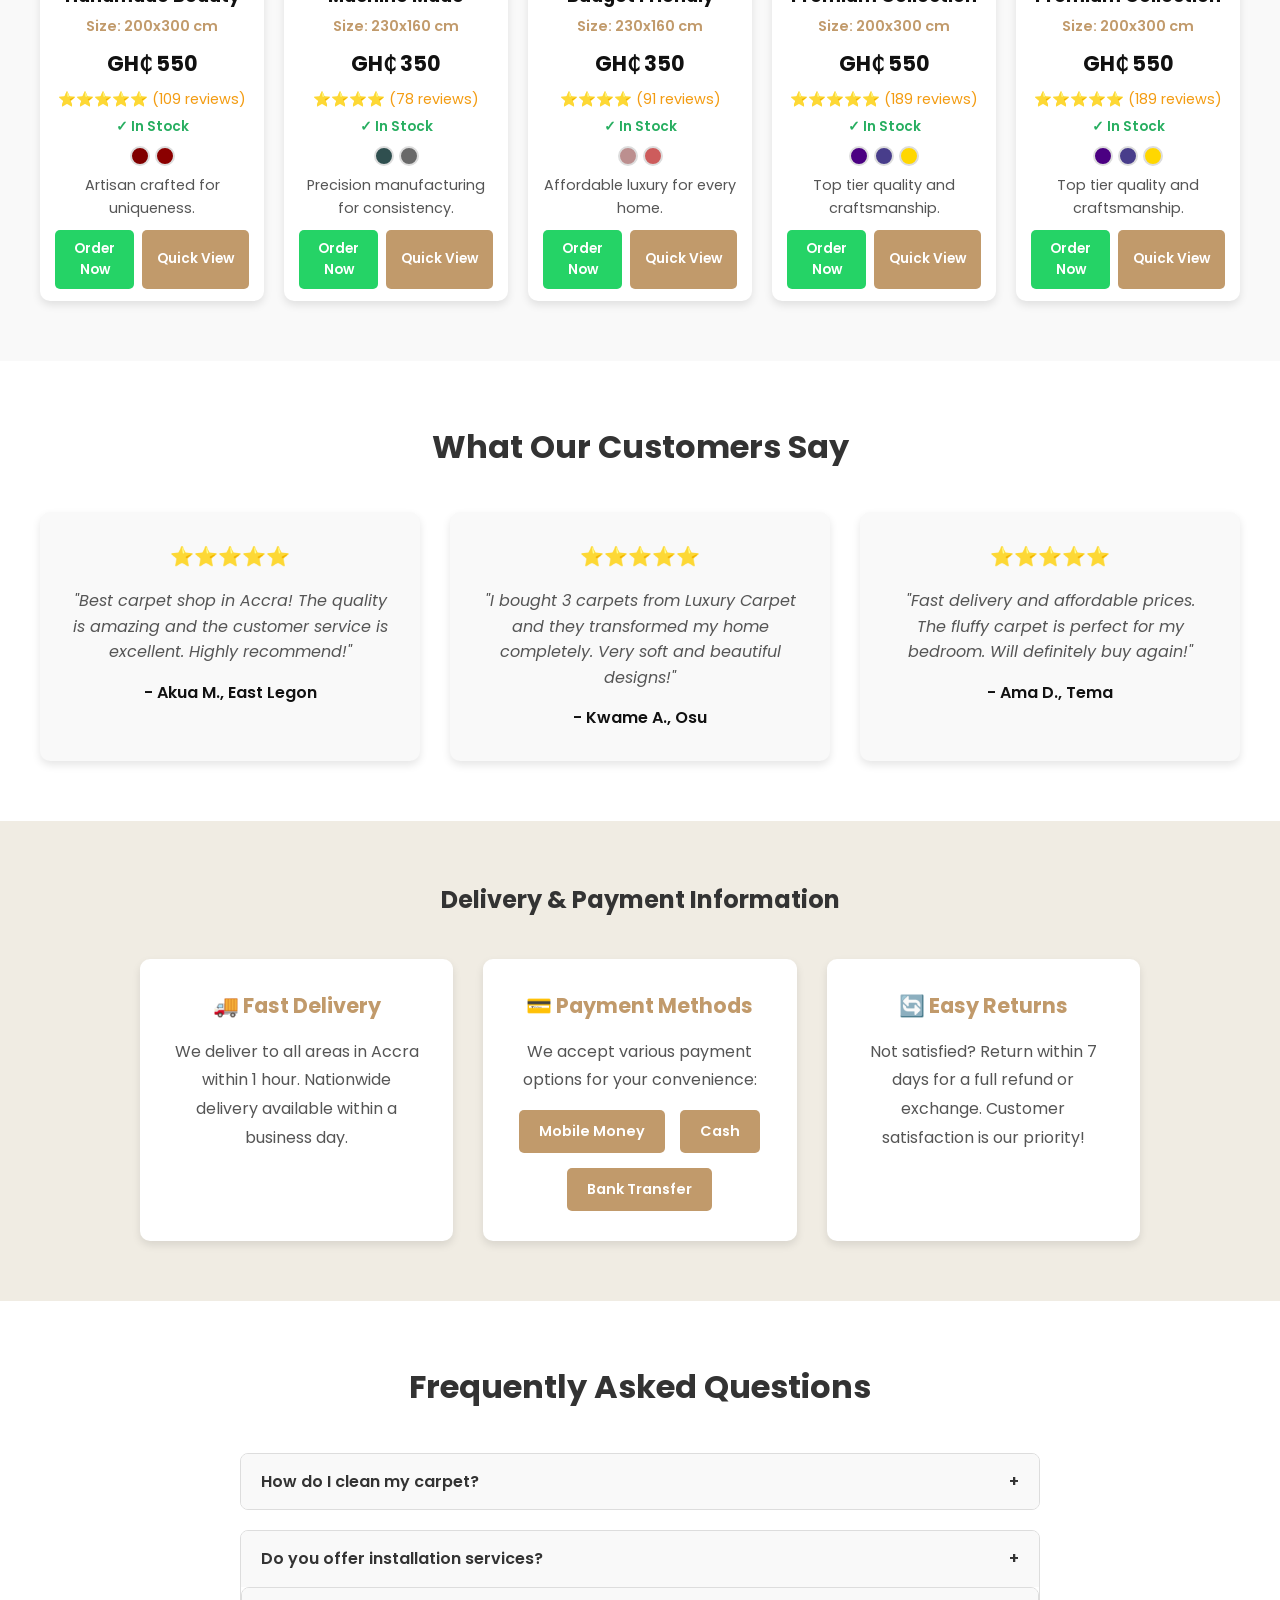
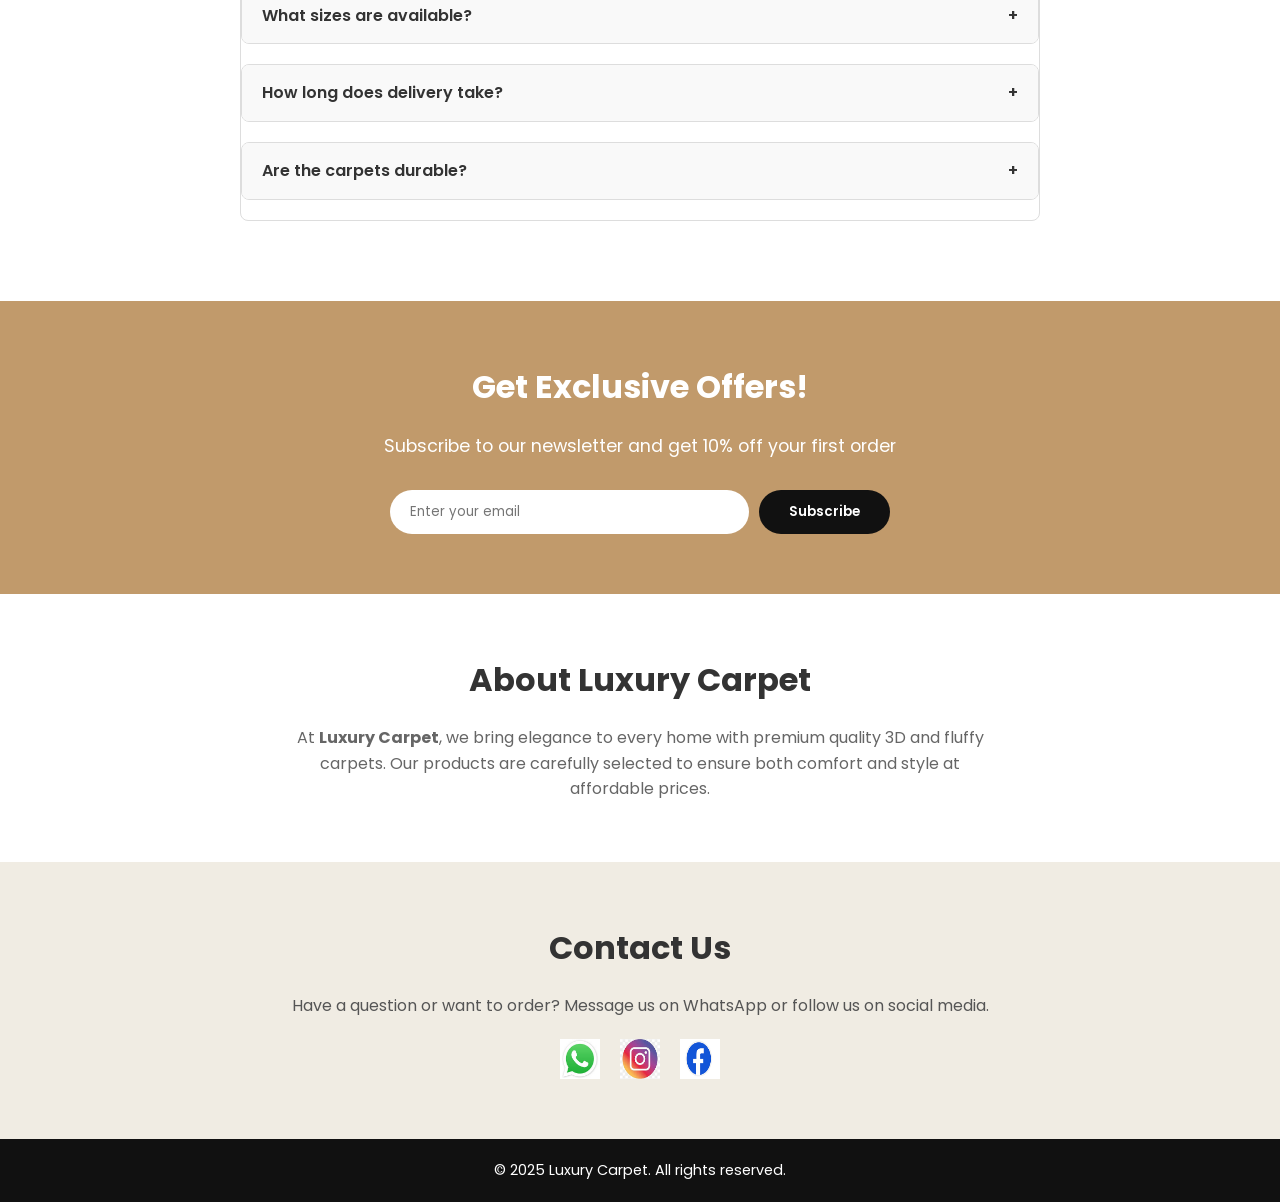
==== commit c8b2618f: "instagram logo" ====
--- a/index.html
+++ b/index.html
@@ -1913,7 +1913,7 @@
         <img src="images/whatsapp-icon.png" alt="WhatsApp">
       </a>
       <a href="https://instagram.com/yourpage" target="_blank" class="social-icon" title="Instagram">
-        <img src="images/instagram-icon.png" alt="Instagram">
+        <img src="images/instagram-icon.jpg" alt="Instagram">
       </a>
       <a href="https://facebook.com/yourpage" target="_blank" class="social-icon" title="Facebook">
         <img src="images/facebook-icon.png" alt="Facebook">
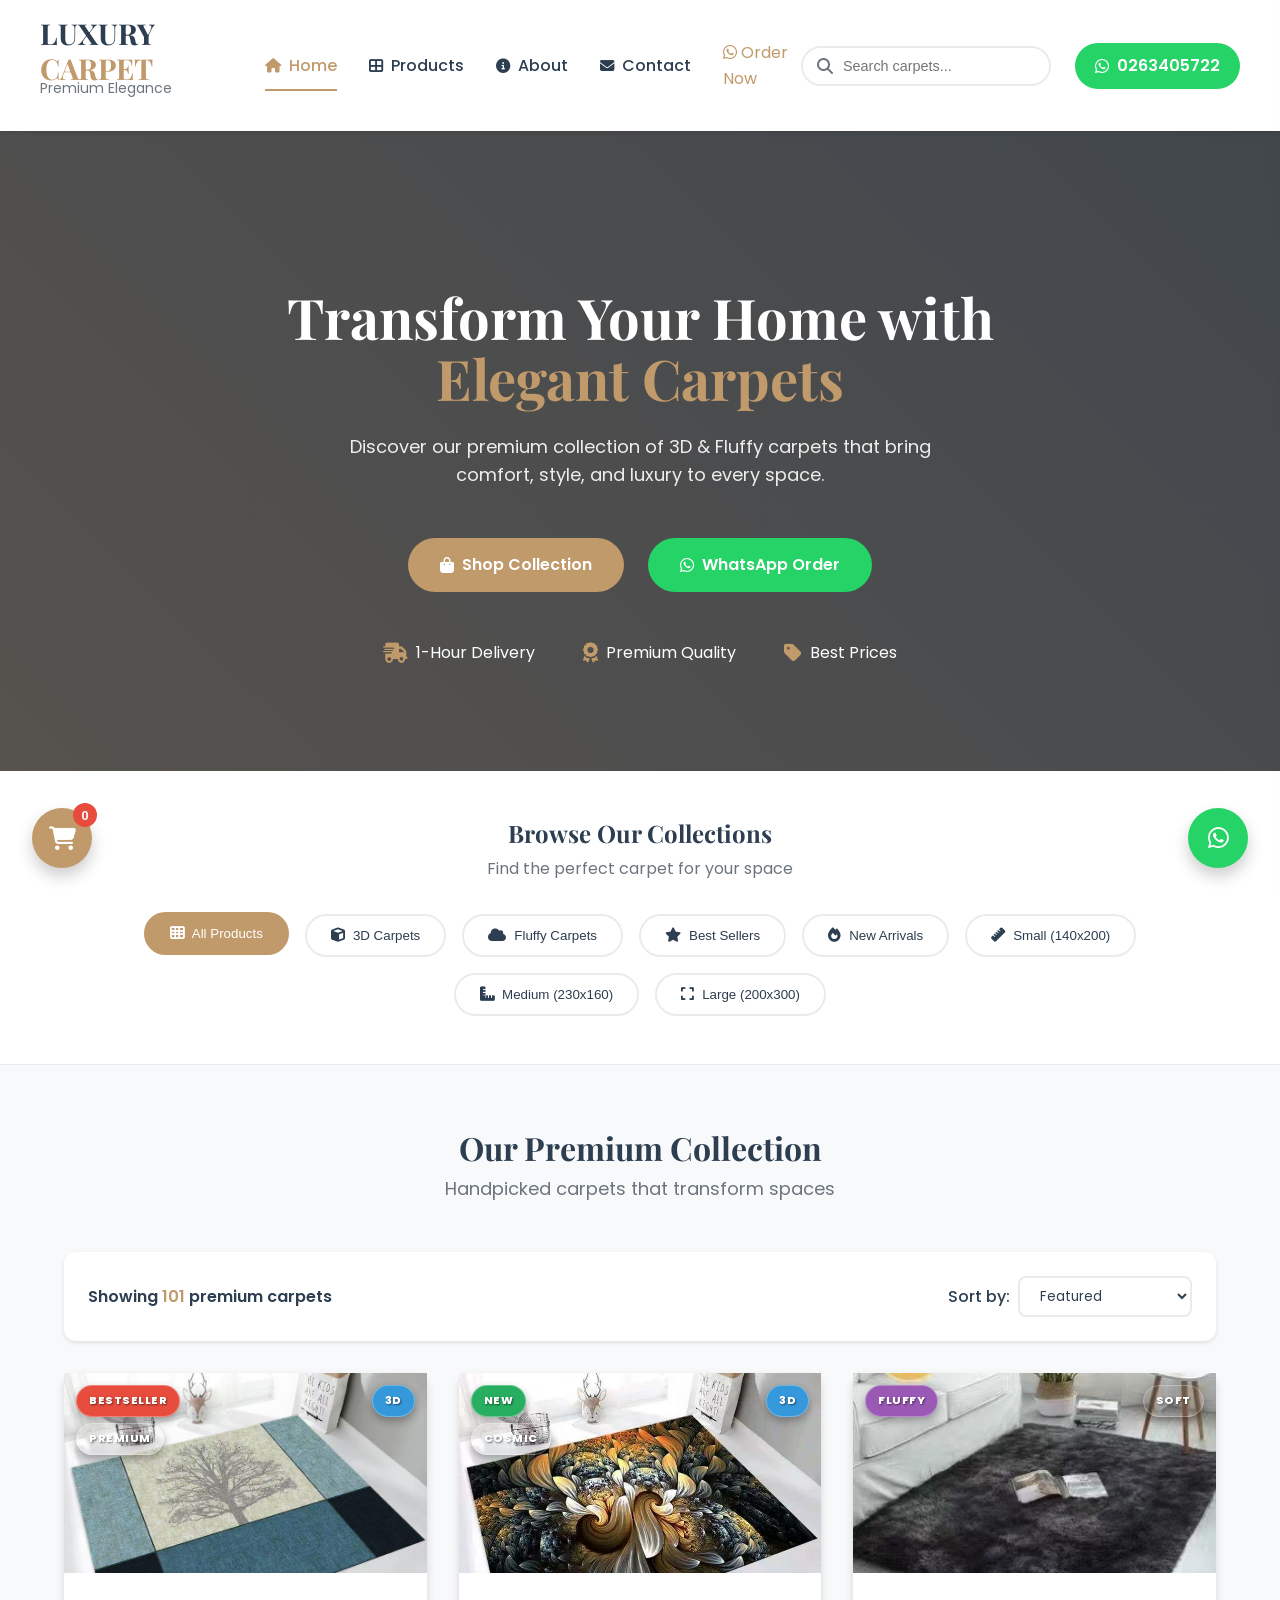
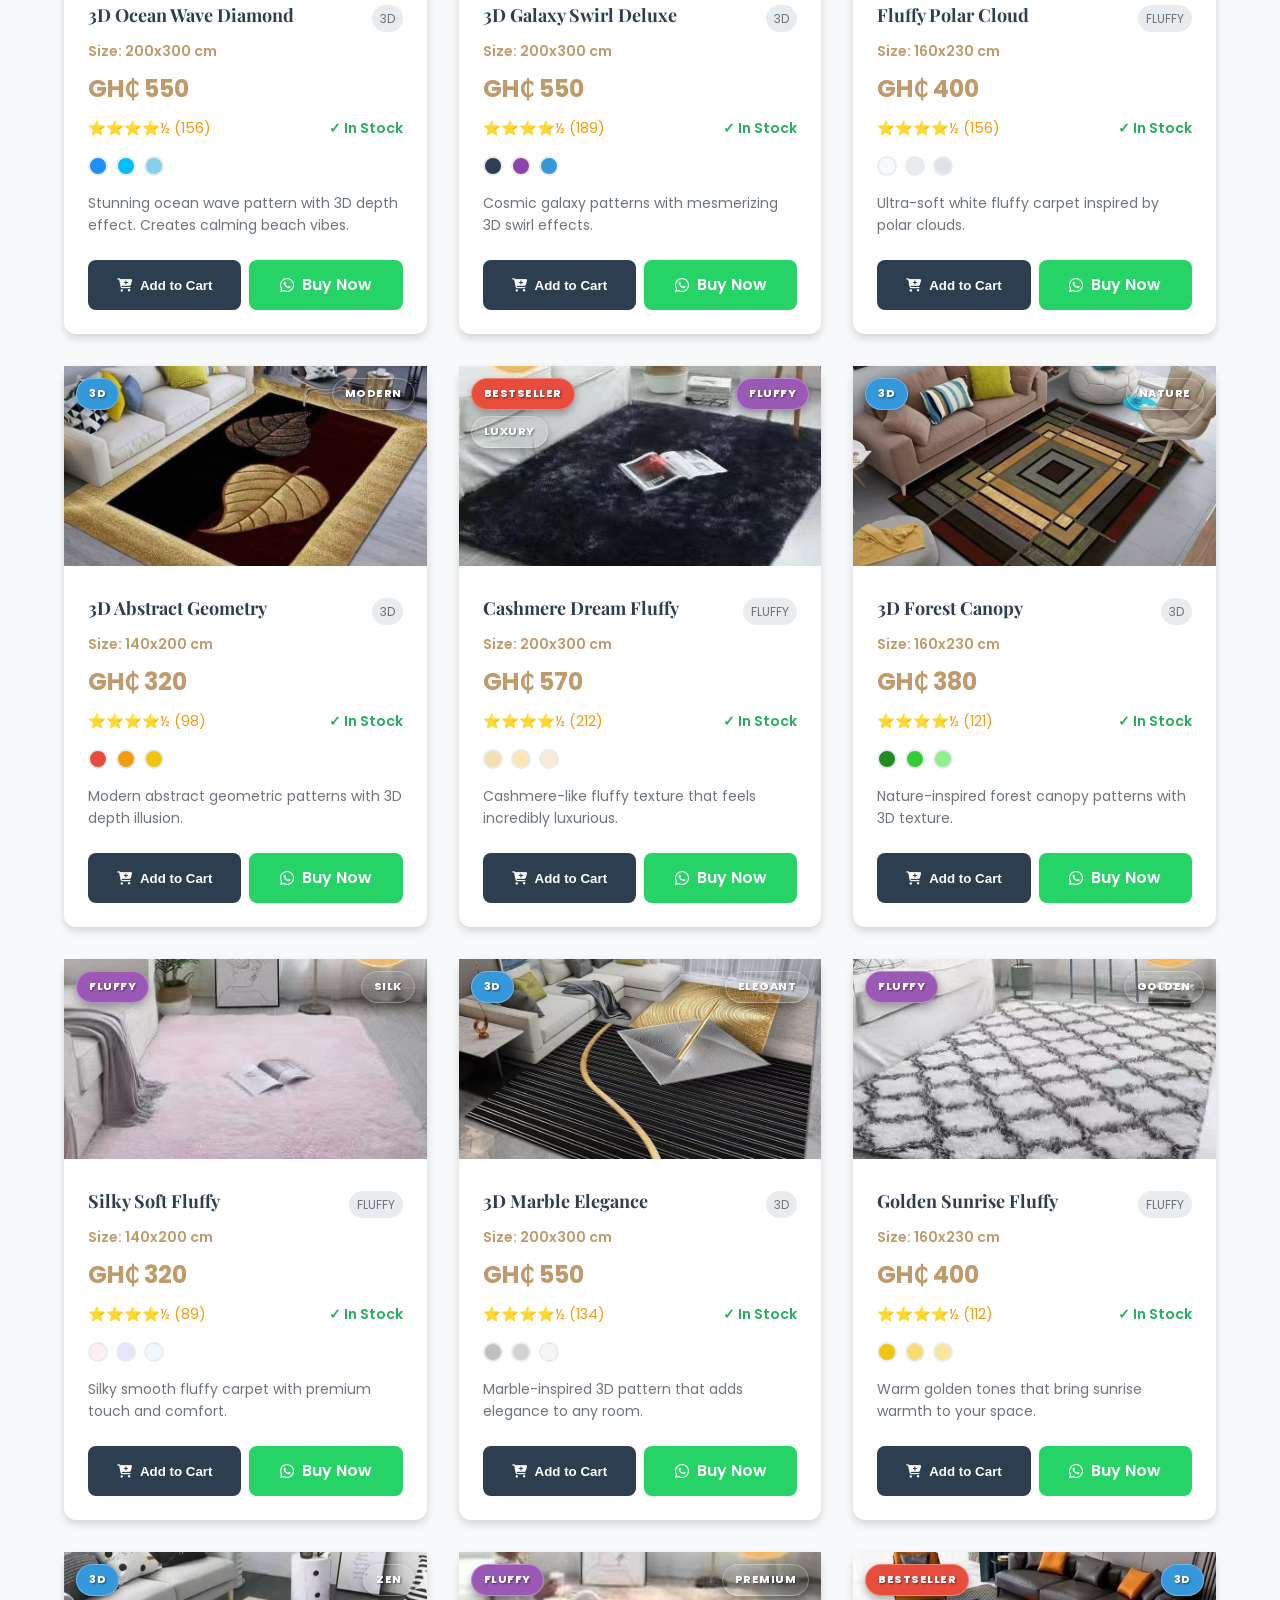
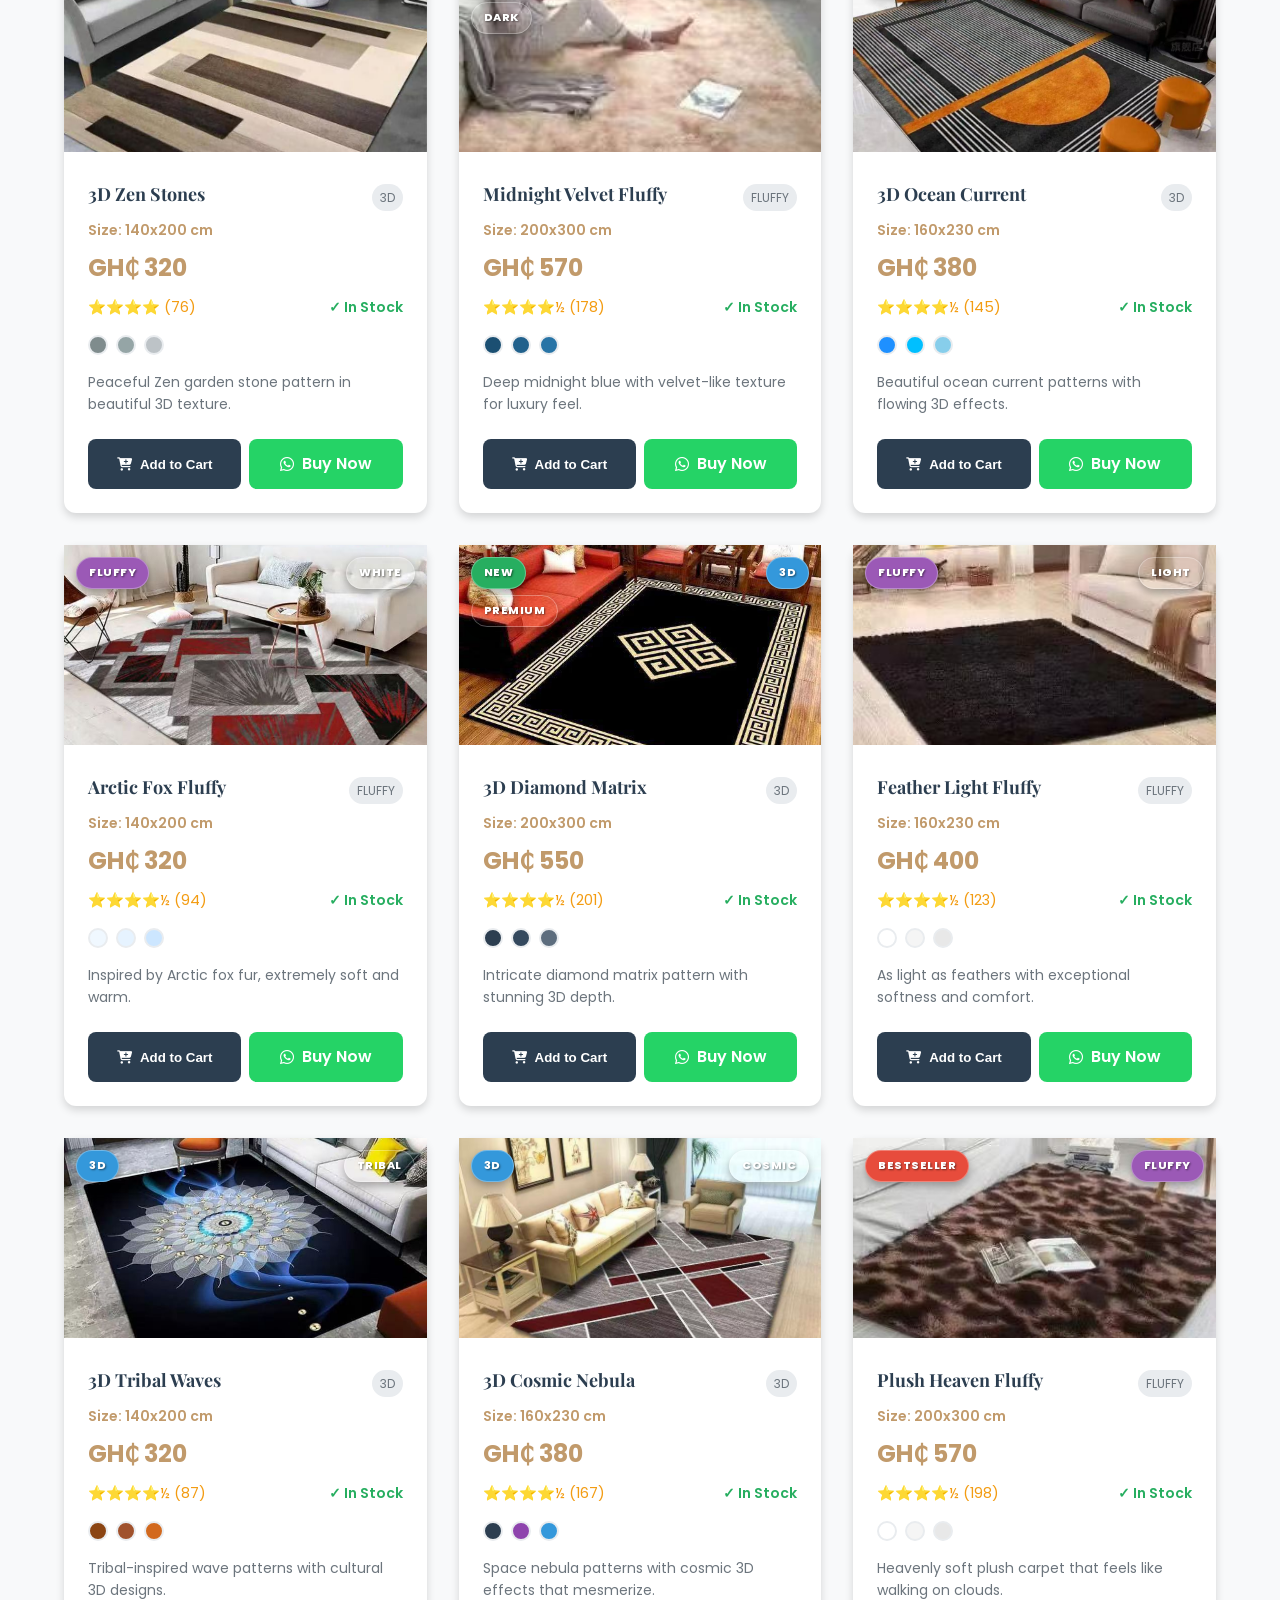
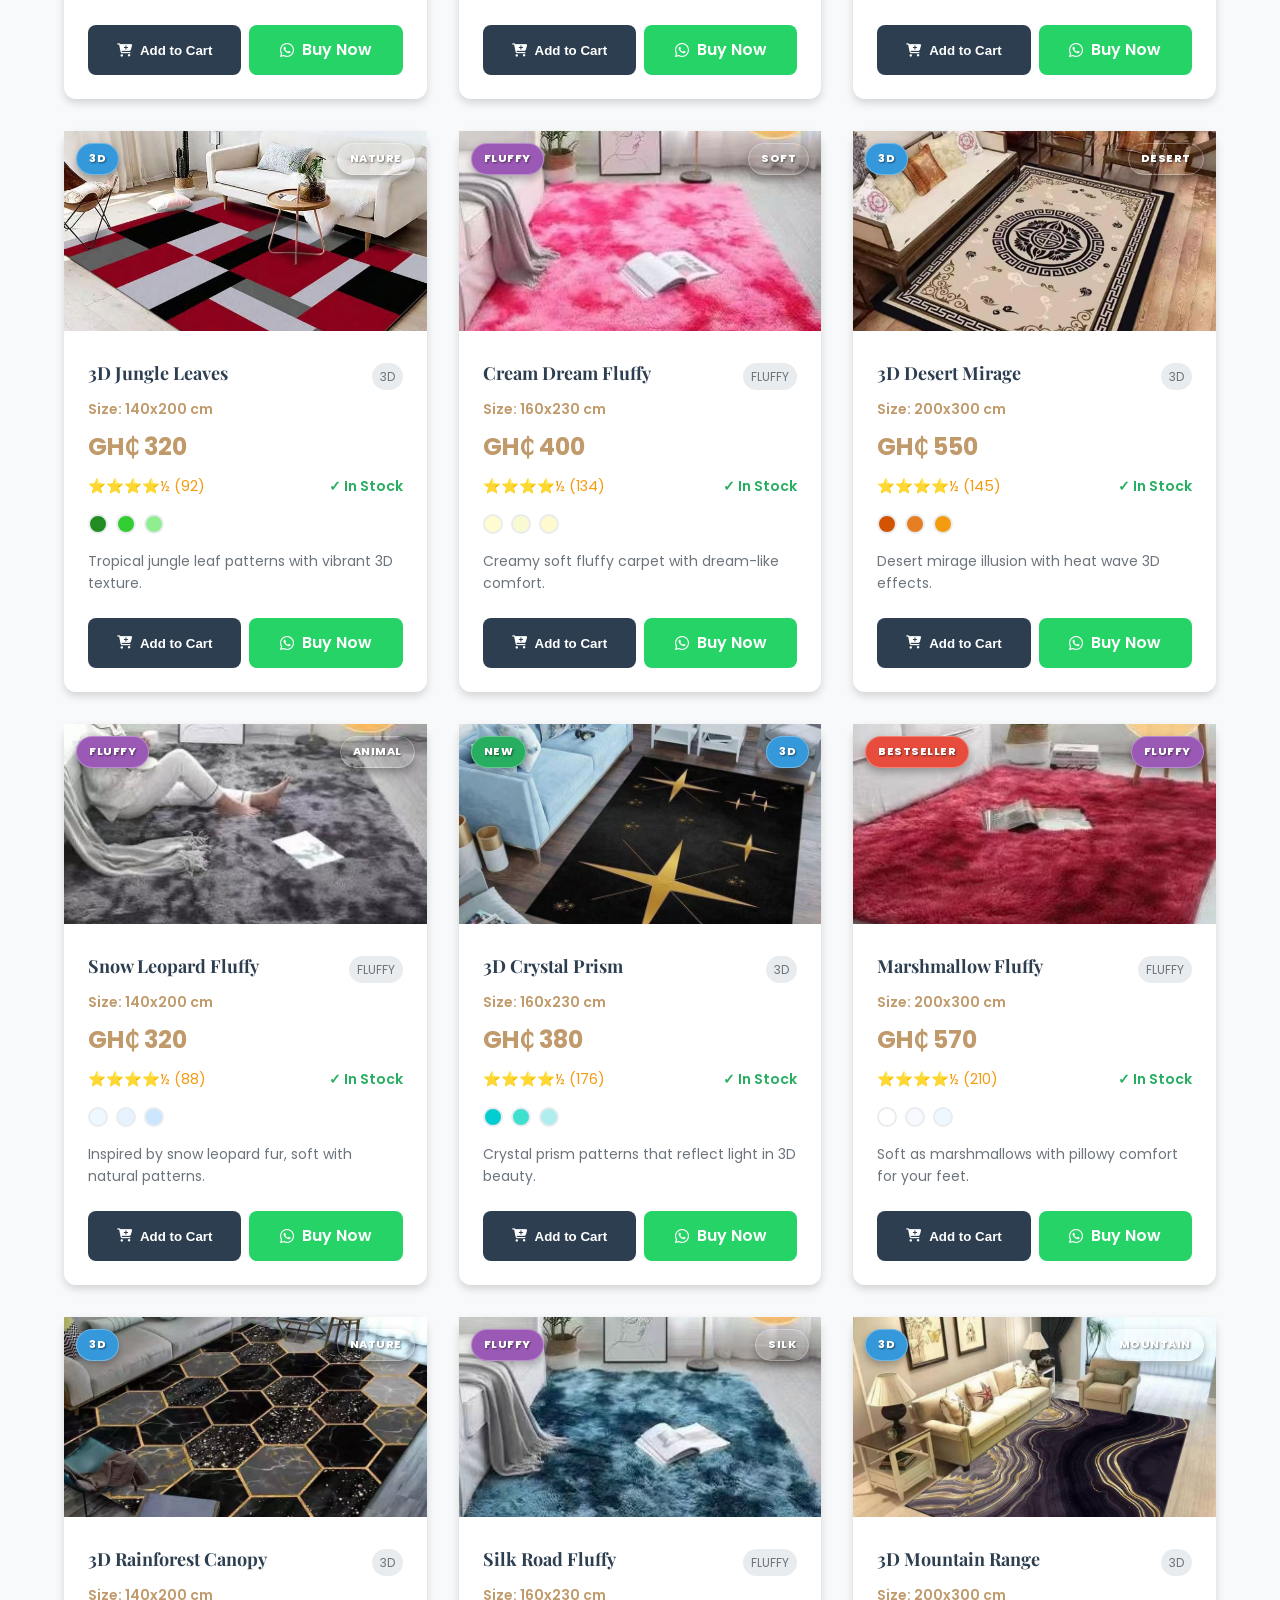
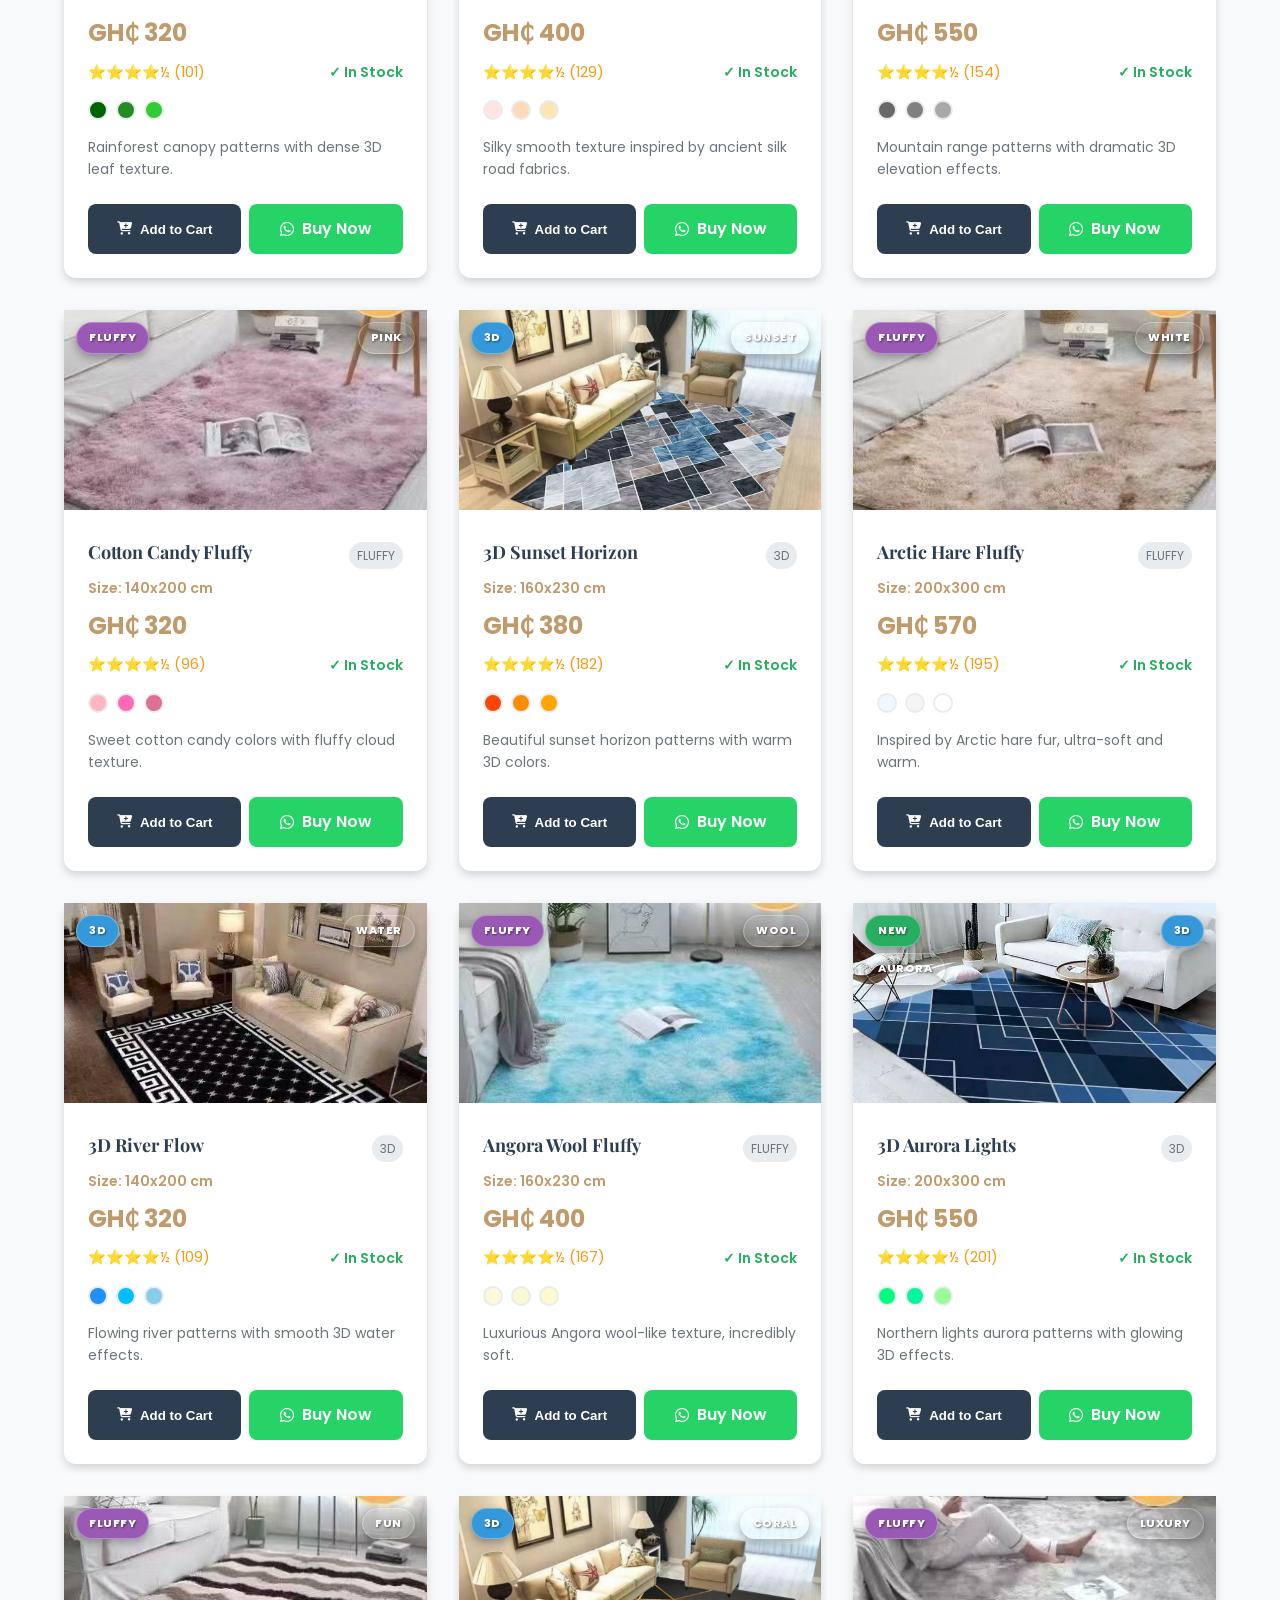
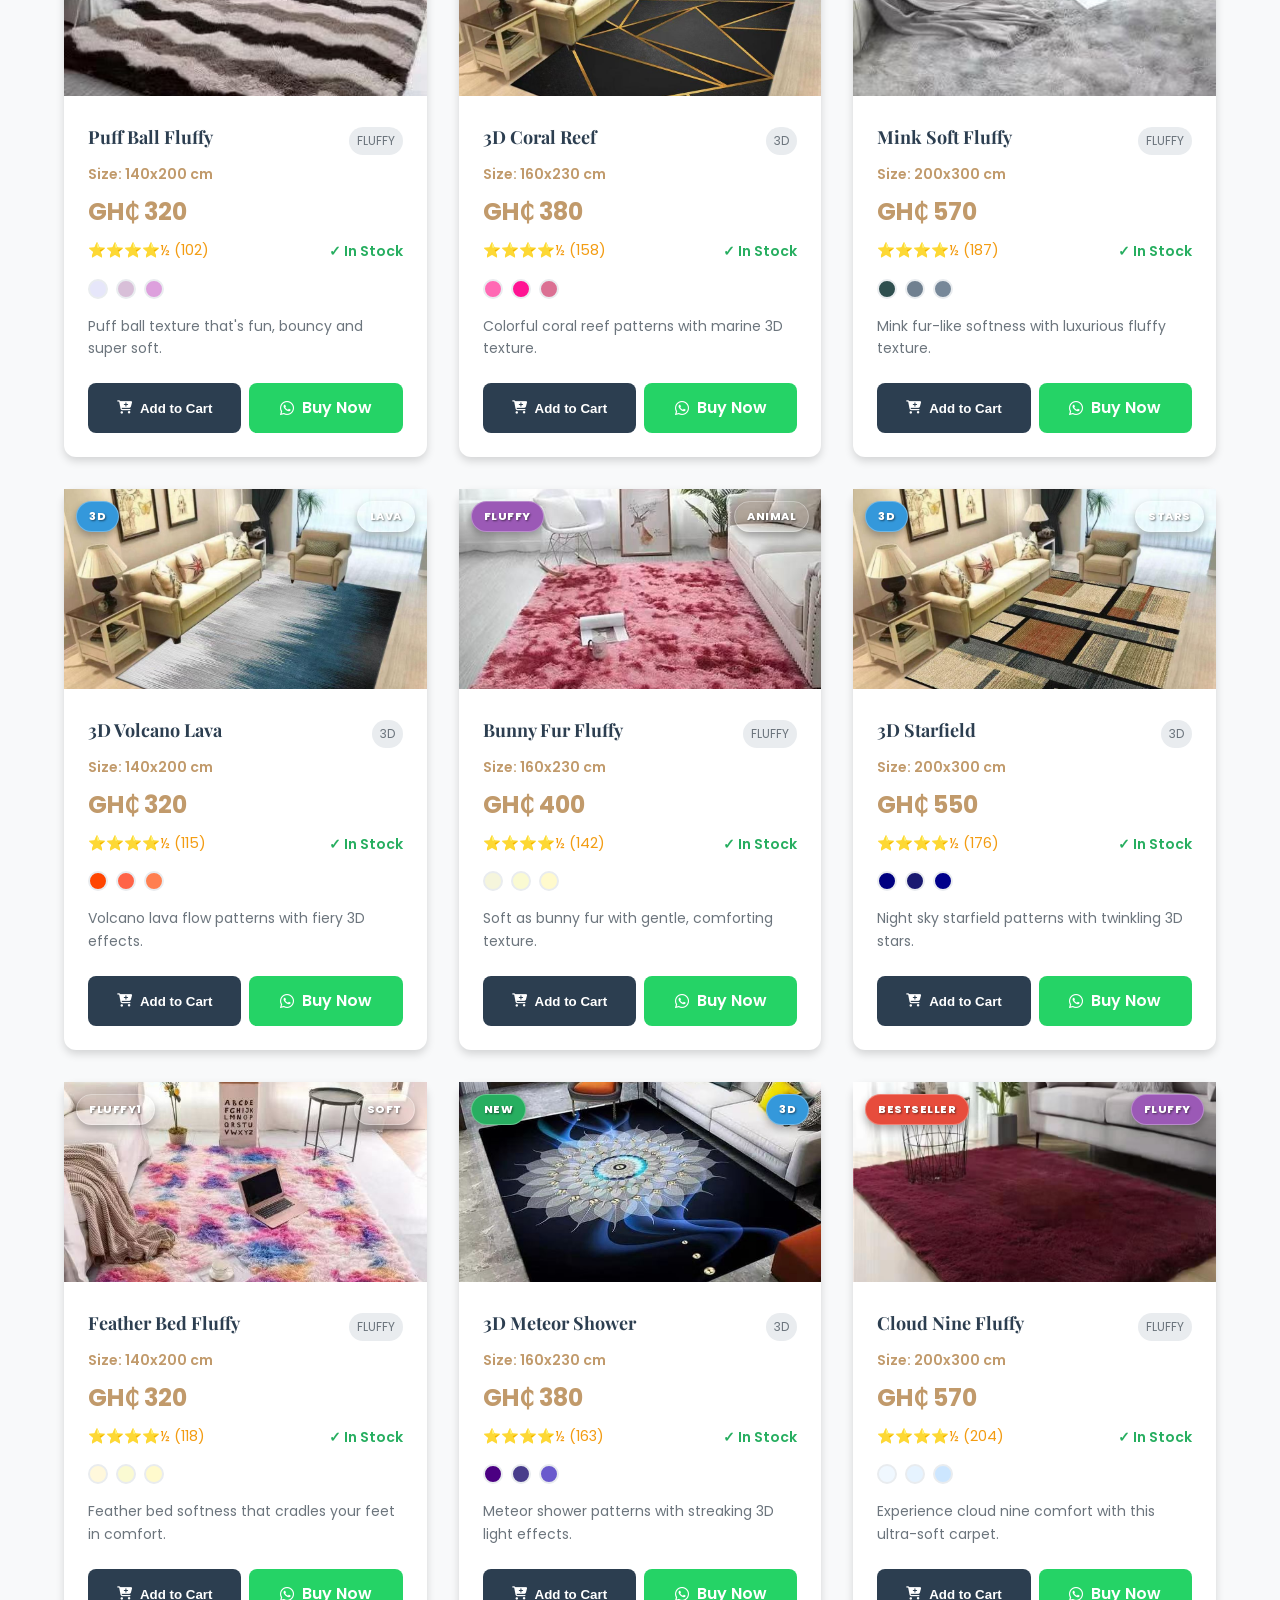
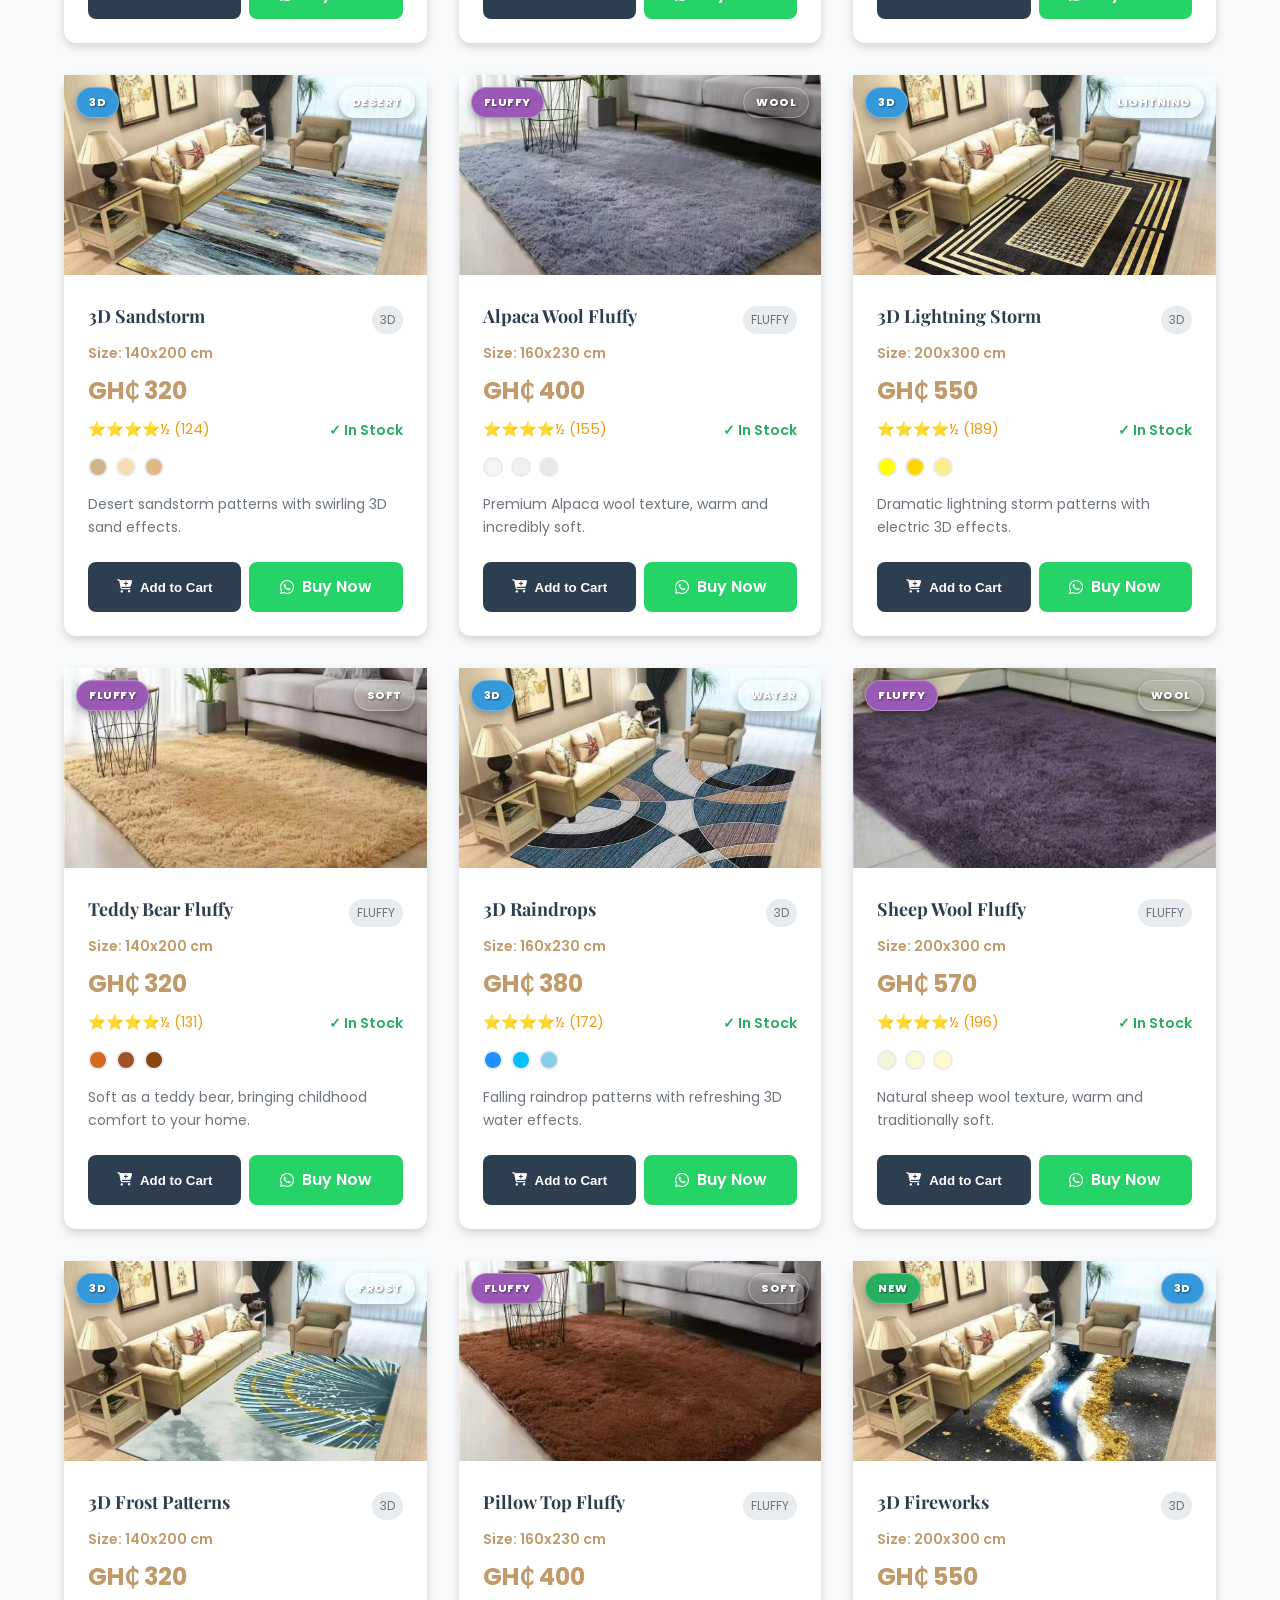
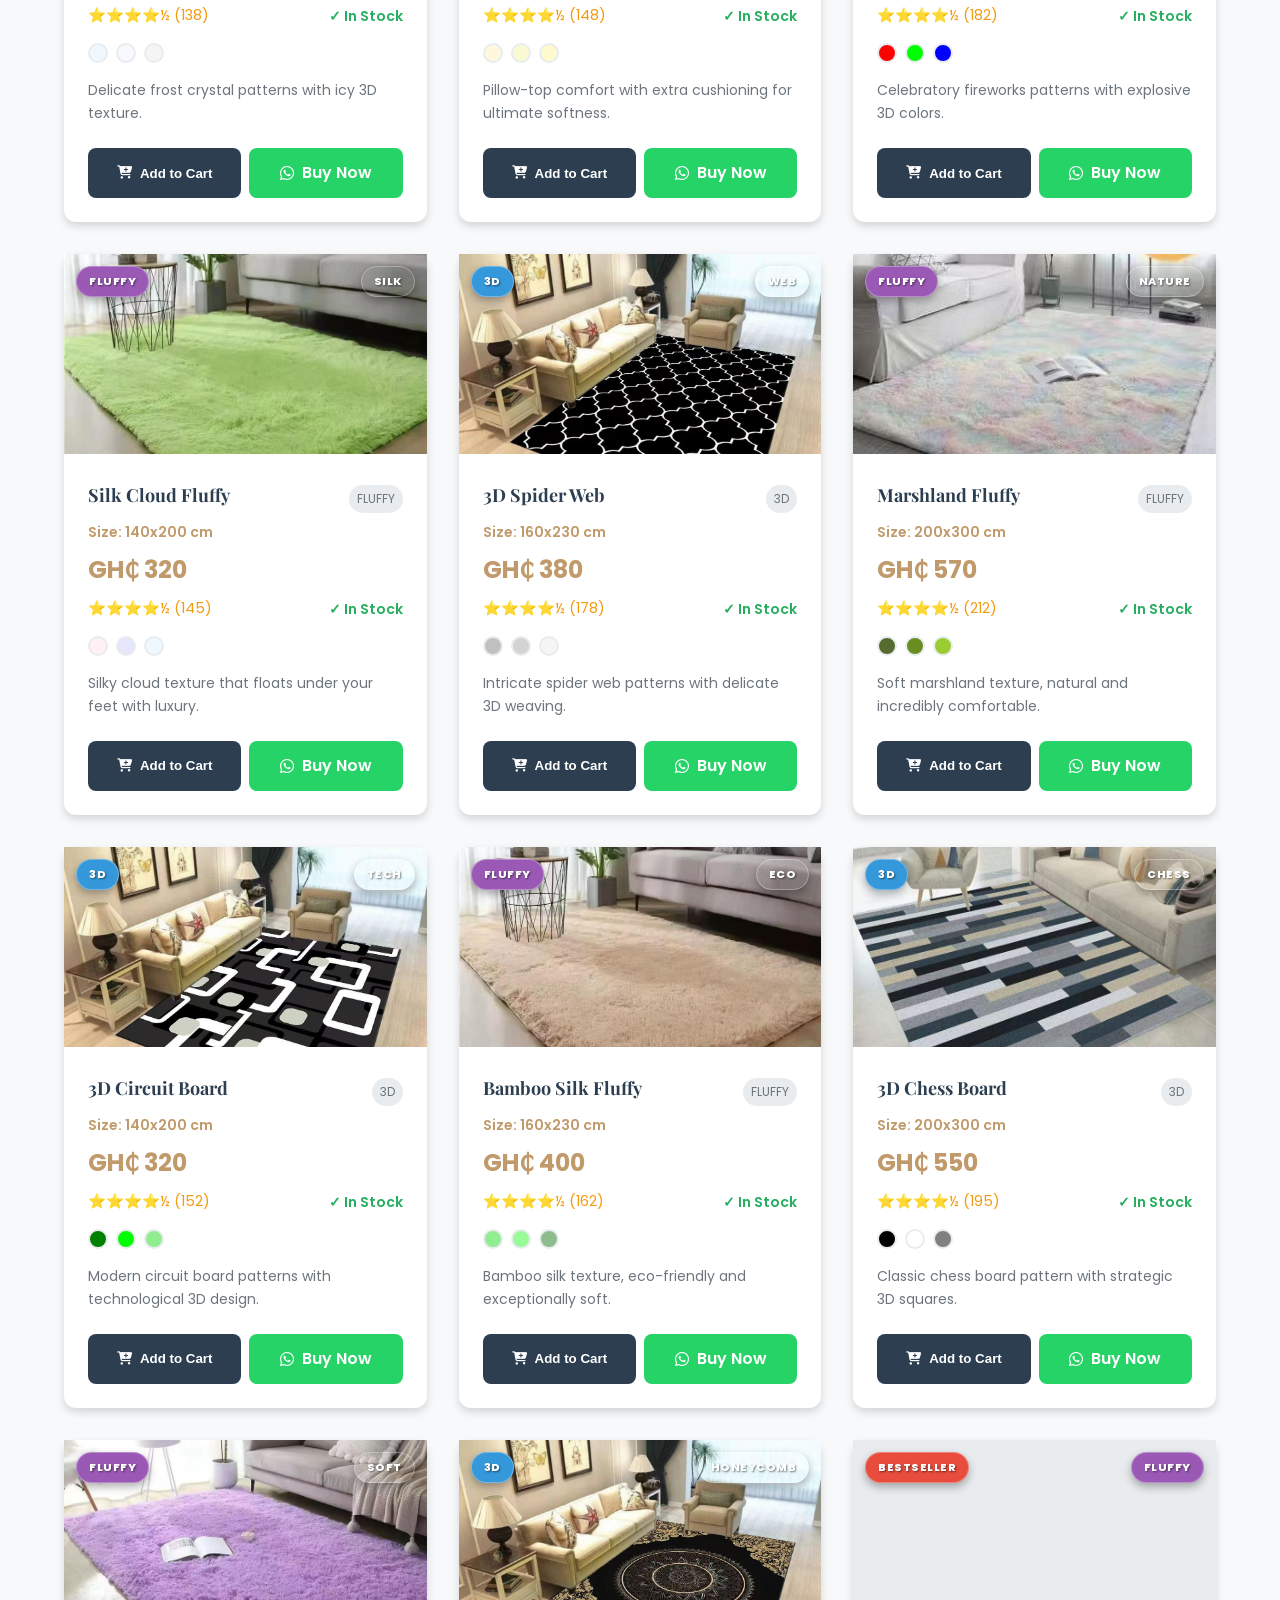
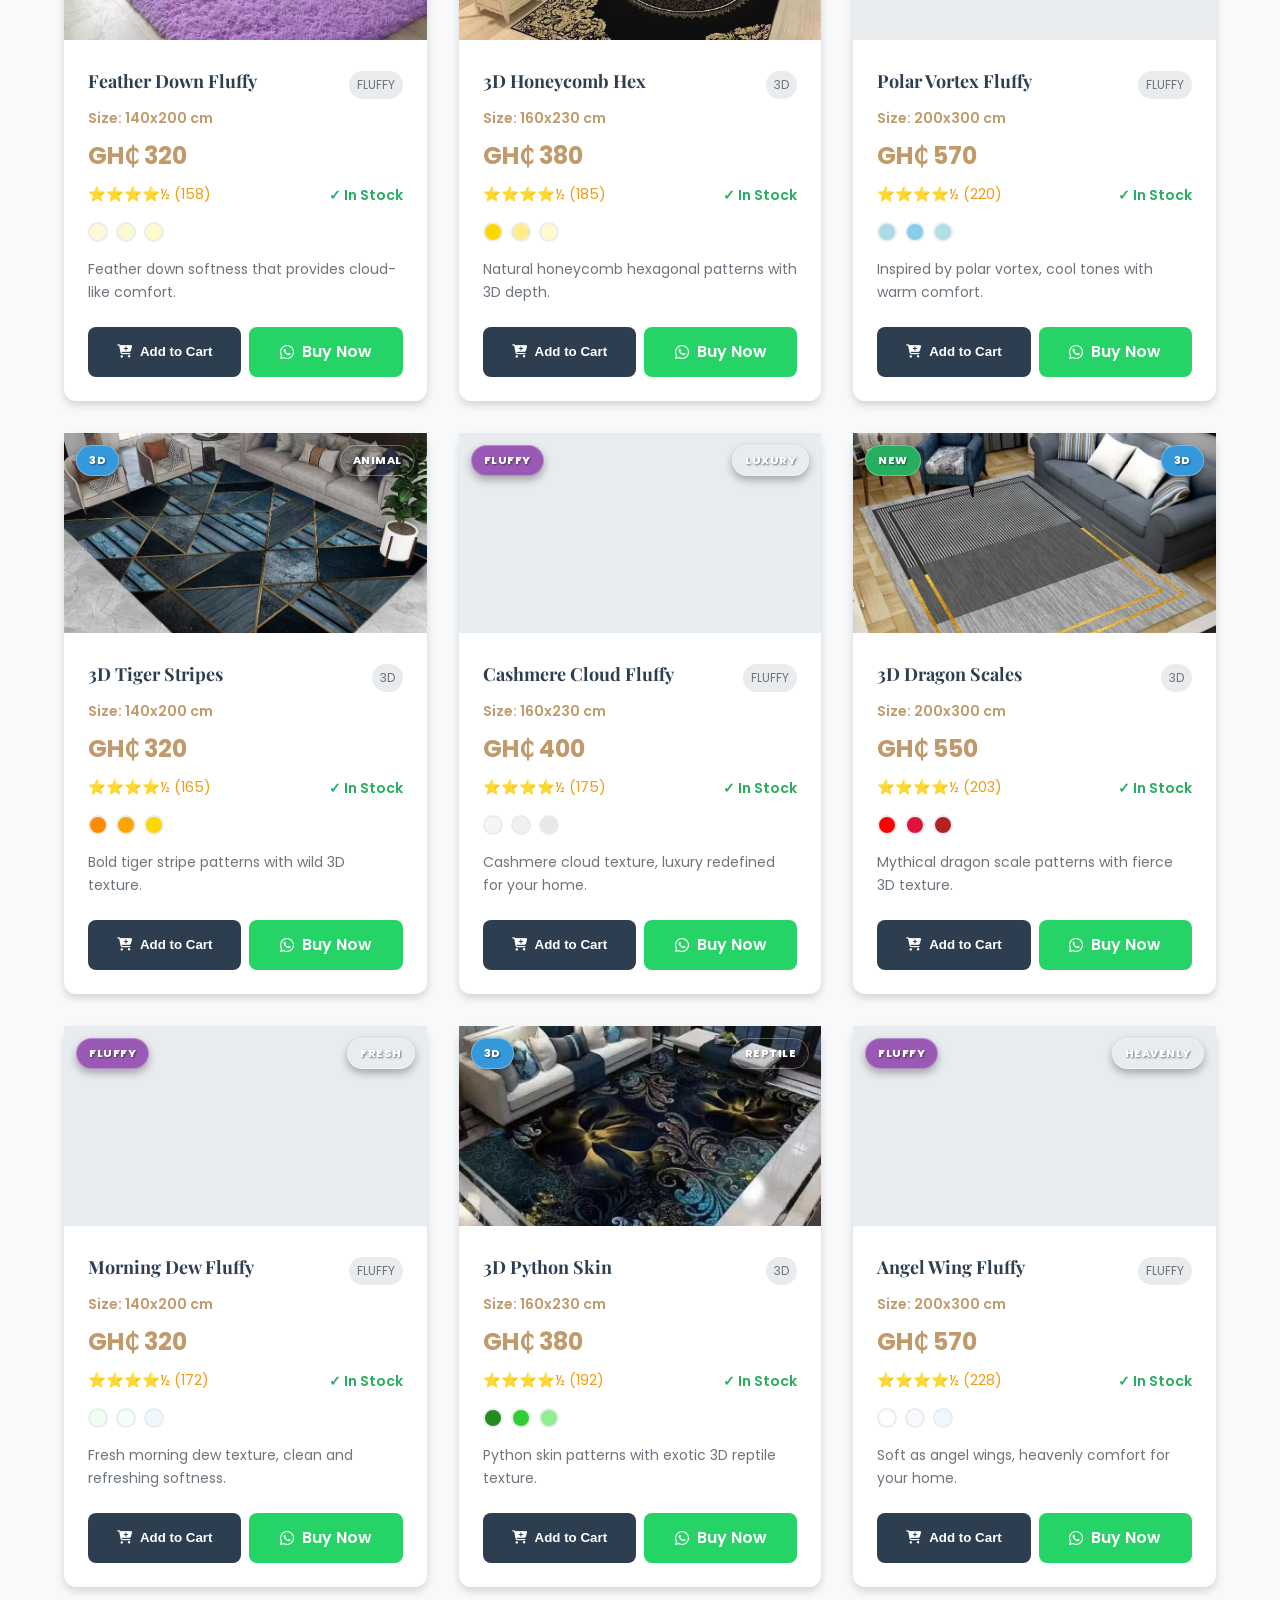
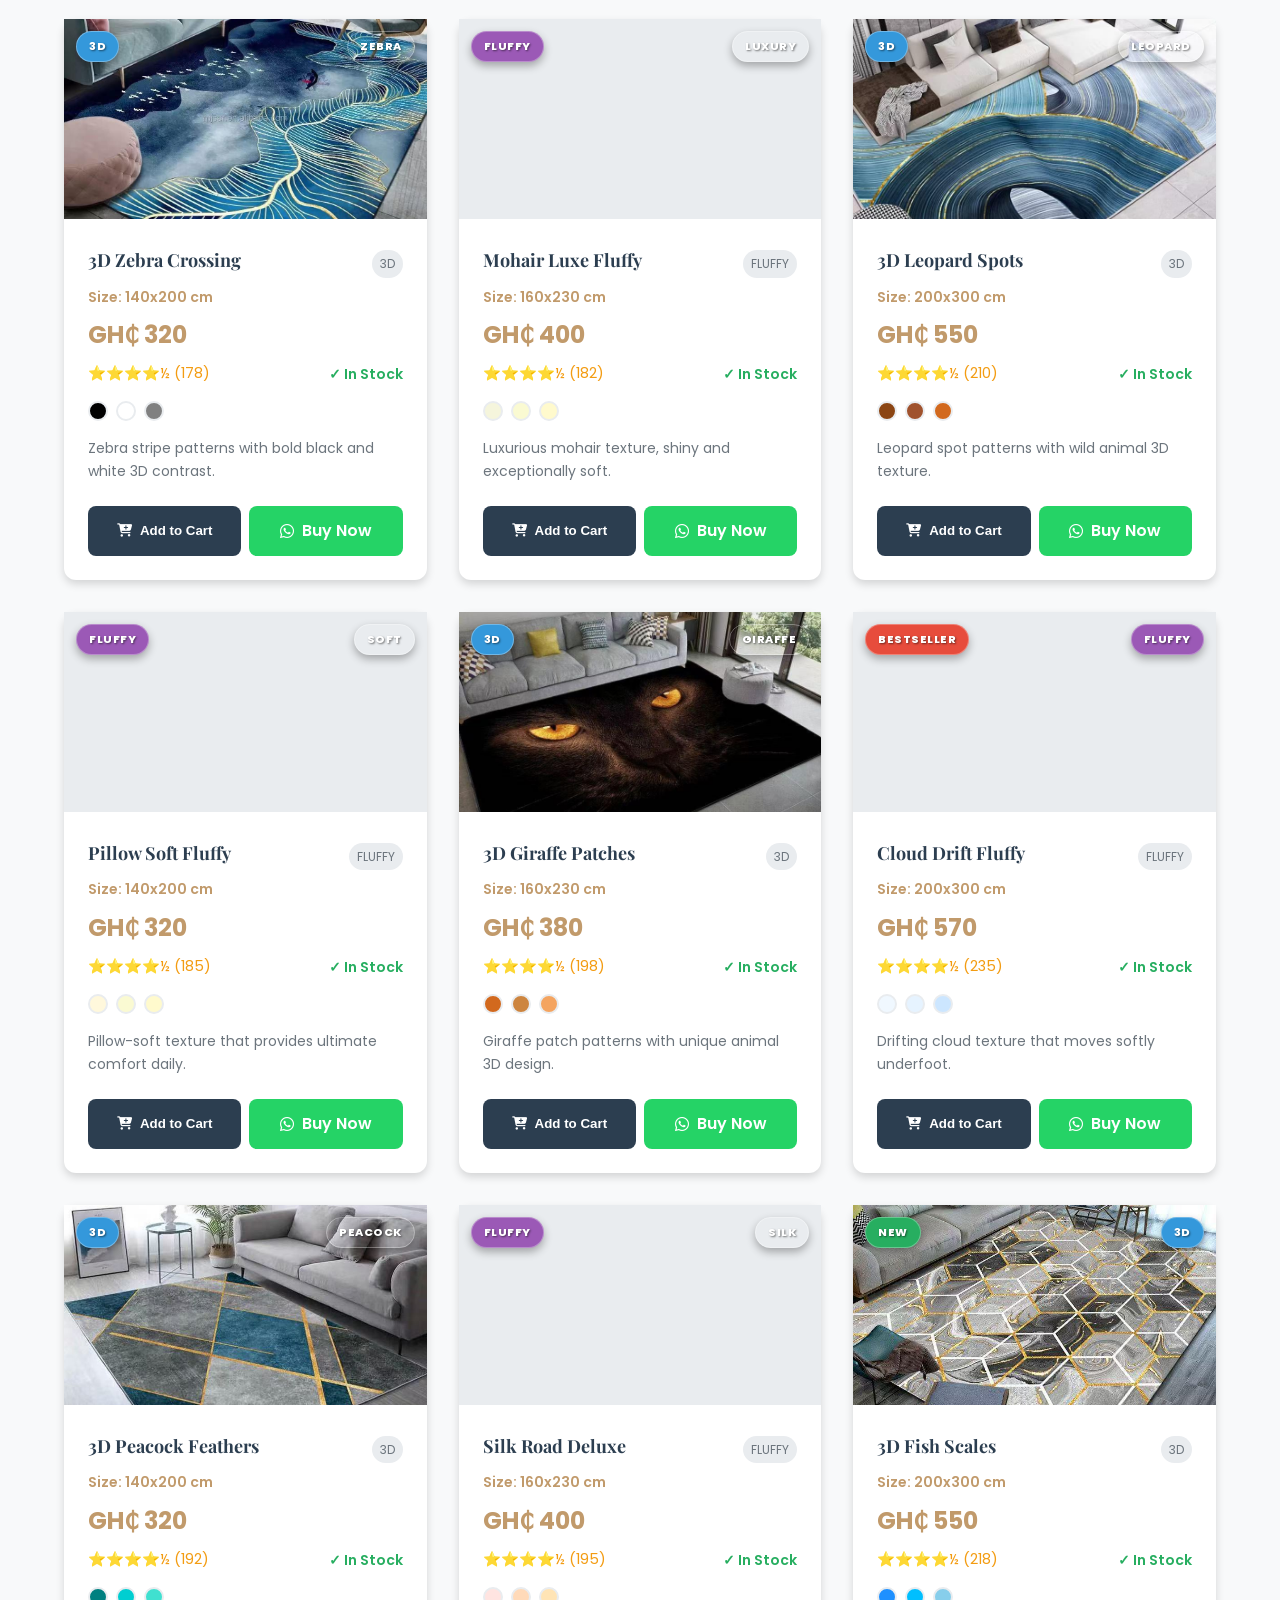
==== commit 643bb8c2: "New update" ====
--- a/index.html
+++ b/index.html
@@ -1,2038 +1,951 @@
 <!DOCTYPE html>
 <html lang="en">
 <head>
-  <meta charset="UTF-8">
-  <meta name="viewport" content="width=device-width, initial-scale=1.0">
-
-  /* SEO Meta Tags */
-  <meta name="keywords" content="3D carpets in Ghana, fluffy carpets Ghana, luxury carpet shop Accra, home décor carpets Ghana, affordable carpets Ghana, living room carpets Ghana, 3D center rugs Ghana, fluffy area rugs Ghana, carpet shop Ghana, buy carpets online Ghana">
-
-  <title>Luxury Carpet | 3D & Fluffy Carpets</title>
-  <link href="https://fonts.googleapis.com/css2?family=Poppins:wght@300;400;600;700&display=swap" rel="stylesheet">
-  <style>
-    /* ===== Global Reset ===== */
-    * {
-      margin: 0;
-      padding: 0;
-      box-sizing: border-box;
-      font-family: 'Poppins', sans-serif;
-    }
-
-    body {
-      background-color: #f9f9f9;
-      color: #333;
-      line-height: 1.6;
-    }
-
-    /* ===== Loading Animation ===== */
-    .loader-wrapper {
-      position: fixed;
-      top: 0;
-      left: 0;
-      width: 100%;
-      height: 100%;
-      background: white;
-      display: flex;
-      justify-content: center;
-      align-items: center;
-      z-index: 9999;
-    }
-
-    .loader {
-      border: 5px solid #f3f3f3;
-      border-top: 5px solid #c19a6b;
-      border-radius: 50%;
-      width: 60px;
-      height: 60px;
-      animation: spin 1s linear infinite;
-    }
-
-    @keyframes spin {
-      0% { transform: rotate(0deg); }
-      100% { transform: rotate(360deg); }
-    }
-
-    .loader-wrapper.hidden {
-      display: none;
-    }
-
-    /* ===== Navbar ===== */
-    .navbar {
-      display: flex;
-      justify-content: space-between;
-      align-items: center;
-      padding: 20px 50px;
-      background: #fff;
-      box-shadow: 0 2px 5px rgba(0,0,0,0.1);
-      position: sticky;
-      top: 0;
-      z-index: 100;
-    }
-
-    .logo {
-      font-size: 1.5em;
-      font-weight: 700;
-      color: #111;
-    }
-
-    .logo span {
-      color: #c19a6b;
-    }
-
-    .navbar nav a {
-      margin-left: 20px;
-      text-decoration: none;
-      color: #555;
-      transition: color 0.3s ease;
-    }
-
-    .navbar nav a:hover {
-      color: #c19a6b;
-    }
-
-    /* ===== Search Bar ===== */
-    .search-container {
-      display: flex;
-      align-items: center;
-    }
-
-    .search-box {
-      padding: 8px 15px;
-      border: 2px solid #c19a6b;
-      border-radius: 25px;
-      outline: none;
-      width: 200px;
-      transition: width 0.3s ease;
-    }
-
-    .search-box:focus {
-      width: 250px;
-    }
-
-    /* ===== Hero Section ===== */
-    .hero {
-      background: url('images/hero-carpet.jpg') center/cover no-repeat;
-      color: white;
-      height: 90vh;
-      display: flex;
-      justify-content: center;
-      align-items: center;
-      text-align: center;
-    }
-
-    .hero-content {
-      background: rgba(0, 0, 0, 0.5);
-      padding: 40px;
-      border-radius: 10px;
-    }
-
-    .hero h1 {
-      font-size: 2.5em;
-      margin-bottom: 15px;
-    }
-
-    .hero p {
-      font-size: 1.1em;
-      margin-bottom: 25px;
-    }
-
-    .btn {
-      background: #c19a6b;
-      color: white;
-      padding: 10px 25px;
-      border-radius: 30px;
-      text-decoration: none;
-      font-weight: bold;
-      transition: background 0.3s ease;
-      display: inline-block;
-    }
-
-    .btn:hover {
-      background: #a57b4e;
-    }
-
-    /* ===== Filter Section ===== */
-    .filter-section {
-      background: white;
-      padding: 20px 50px;
-      display: flex;
-      justify-content: center;
-      gap: 15px;
-      flex-wrap: wrap;
-      box-shadow: 0 2px 5px rgba(0,0,0,0.1);
-    }
-
-    .filter-btn {
-      padding: 8px 20px;
-      border: 2px solid #c19a6b;
-      background: white;
-      color: #c19a6b;
-      border-radius: 25px;
-      cursor: pointer;
-      transition: all 0.3s ease;
-      font-weight: 600;
-    }
-
-    .filter-btn:hover, .filter-btn.active {
-      background: #c19a6b;
-      color: white;
-    }
-
-    /* ===== Products Section ===== */
-    .products {
-      padding: 60px 20px;
-      text-align: center;
-    }
-
-    .products h2 {
-      font-size: 2em;
-      margin-bottom: 30px;
-    }
-
-    .product-grid {
-      display: grid;
-      grid-template-columns: repeat(auto-fit, minmax(220px, 1fr));
-      gap: 20px;
-      max-width: 1200px;
-      margin: auto;
-    }
-
-    .product-card {
-      background: #fff;
-      border-radius: 10px;
-      box-shadow: 0 4px 8px rgba(0,0,0,0.1);
-      overflow: hidden;
-      transition: transform 0.3s ease;
-      position: relative;
-    }
-
-    .product-card:hover {
-      transform: translateY(-5px);
-    }
-
-    /* ===== Product Badges ===== */
-    .product-badge {
-      position: absolute;
-      top: 10px;
-      right: 10px;
-      padding: 5px 12px;
-      border-radius: 20px;
-      font-size: 0.75em;
-      font-weight: 700;
-      z-index: 10;
-      color: white;
-    }
-
-    .badge-bestseller {
-      background: #ff6b6b;
-    }
-
-    .badge-new {
-      background: #4ecdc4;
-    }
-
-    .badge-sale {
-      background: #f39c12;
-    }
-
-    .product-card img {
-      width: 100%;
-      height: 200px;
-      object-fit: cover;
-      transition: transform 0.5s ease;
-    }
-
-    .product-card:hover img {
-      transform: scale(1.1);
-    }
-
-    .product-info {
-      padding: 12px 15px;
-    }
-
-    .product-card h3 {
-      color: #111;
-      margin: 0 0 5px 0;
-      font-size: 1.1em;
-    }
-
-    .product-size {
-      color: #c19a6b;
-      font-weight: 600;
-      font-size: 0.9em;
-      margin-bottom: 5px;
-    }
-
-    .product-price {
-      font-size: 1.3em;
-      font-weight: 700;
-      color: #111;
-      margin: 8px 0;
-    }
-
-    .product-rating {
-      color: #f39c12;
-      font-size: 0.9em;
-      margin: 5px 0;
-    }
-
-    .product-stock {
-      font-size: 0.85em;
-      color: #27ae60;
-      font-weight: 600;
-      margin: 5px 0;
-    }
-
-    .product-colors {
-      display: flex;
-      gap: 5px;
-      margin: 8px 0;
-      justify-content: center;
-    }
-
-    .color-dot {
-      width: 20px;
-      height: 20px;
-      border-radius: 50%;
-      border: 2px solid #ddd;
-      cursor: pointer;
-      transition: transform 0.2s ease;
-    }
-
-    .color-dot:hover {
-      transform: scale(1.2);
-    }
-
-    .product-card p {
-      padding: 0;
-      margin-bottom: 10px;
-      font-size: 0.9em;
-      color: #555;
-    }
-
-    .product-actions {
-      display: flex;
-      gap: 8px;
-      margin-top: 10px;
-    }
-
-    .whatsapp-order-btn {
-      flex: 1;
-      background: #25D366;
-      color: white;
-      padding: 8px 15px;
-      border-radius: 5px;
-      text-decoration: none;
-      font-size: 0.85em;
-      font-weight: 600;
-      transition: background 0.3s ease;
-      text-align: center;
-    }
-
-    .whatsapp-order-btn:hover {
-      background: #1da851;
-    }
-
-    .quick-view-btn {
-      padding: 8px 15px;
-      background: #c19a6b;
-      color: white;
-      border: none;
-      border-radius: 5px;
-      cursor: pointer;
-      font-size: 0.85em;
-      font-weight: 600;
-      transition: background 0.3s ease;
-    }
-
-    .quick-view-btn:hover {
-      background: #a57b4e;
-    }
-
-    /* ===== Testimonials Section ===== */
-    .testimonials {
-      background: white;
-      padding: 60px 20px;
-      text-align: center;
-    }
-
-    .testimonials h2 {
-      font-size: 2em;
-      margin-bottom: 40px;
-    }
-
-    .testimonial-grid {
-      display: grid;
-      grid-template-columns: repeat(auto-fit, minmax(300px, 1fr));
-      gap: 30px;
-      max-width: 1200px;
-      margin: auto;
-    }
-
-    .testimonial-card {
-      background: #f9f9f9;
-      padding: 30px;
-      border-radius: 10px;
-      box-shadow: 0 4px 8px rgba(0,0,0,0.1);
-    }
-
-    .testimonial-stars {
-      color: #f39c12;
-      font-size: 1.2em;
-      margin-bottom: 15px;
-    }
-
-    .testimonial-text {
-      font-style: italic;
-      color: #555;
-      margin-bottom: 15px;
-    }
-
-    .testimonial-author {
-      font-weight: 600;
-      color: #111;
-    }
-
-    /* ===== Delivery & Payment Section ===== */
-    .info-section {
-      background: #f0ece3;
-      padding: 60px 20px;
-      text-align: center;
-    }
-
-    .info-grid {
-      display: grid;
-      grid-template-columns: repeat(auto-fit, minmax(250px, 1fr));
-      gap: 30px;
-      max-width: 1000px;
-      margin: 40px auto 0;
-    }
-
-    .info-card {
-      background: white;
-      padding: 30px;
-      border-radius: 10px;
-      box-shadow: 0 4px 8px rgba(0,0,0,0.1);
-    }
-
-    .info-card h3 {
-      color: #c19a6b;
-      margin-bottom: 15px;
-      font-size: 1.3em;
-    }
-
-    .info-card p {
-      color: #555;
-      line-height: 1.8;
-    }
-
-    .payment-icons {
-      display: flex;
-      justify-content: center;
-      gap: 15px;
-      margin-top: 15px;
-      flex-wrap: wrap;
-    }
-
-    .payment-icon {
-      padding: 10px 20px;
-      background: #c19a6b;
-      color: white;
-      border-radius: 5px;
-      font-weight: 600;
-      font-size: 0.9em;
-    }
-
-    /* ===== FAQ Section ===== */
-    .faq-section {
-      background: white;
-      padding: 60px 20px;
-      text-align: center;
-    }
-
-    .faq-section h2 {
-      font-size: 2em;
-      margin-bottom: 40px;
-    }
-
-    .faq-container {
-      max-width: 800px;
-      margin: auto;
-      text-align: left;
-    }
-
-    .faq-item {
-      margin-bottom: 20px;
-      border: 1px solid #ddd;
-      border-radius: 8px;
-      overflow: hidden;
-    }
-
-    .faq-question {
-      background: #f9f9f9;
-      padding: 15px 20px;
-      cursor: pointer;
-      font-weight: 600;
-      display: flex;
-      justify-content: space-between;
-      align-items: center;
-      transition: background 0.3s ease;
-    }
-
-    .faq-question:hover {
-      background: #f0ece3;
-    }
-
-    .faq-answer {
-      padding: 15px 20px;
-      display: none;
-      color: #555;
-      line-height: 1.8;
-    }
-
-    .faq-item.active .faq-answer {
-      display: block;
-    }
-
-    /* ===== Newsletter Section ===== */
-    .newsletter {
-      background: #c19a6b;
-      color: white;
-      padding: 60px 20px;
-      text-align: center;
-    }
-
-    .newsletter h2 {
-      font-size: 2em;
-      margin-bottom: 20px;
-    }
-
-    .newsletter p {
-      margin-bottom: 30px;
-      font-size: 1.1em;
-    }
-
-    .newsletter-form {
-      max-width: 500px;
-      margin: auto;
-      display: flex;
-      gap: 10px;
-    }
-
-    .newsletter-input {
-      flex: 1;
-      padding: 12px 20px;
-      border: none;
-      border-radius: 25px;
-      outline: none;
-    }
-
-    .newsletter-btn {
-      padding: 12px 30px;
-      background: #111;
-      color: white;
-      border: none;
-      border-radius: 25px;
-      font-weight: 600;
-      cursor: pointer;
-      transition: background 0.3s ease;
-    }
-
-    .newsletter-btn:hover {
-      background: #333;
-    }
-
-    /* ===== About Section ===== */
-    .about {
-      background: #fff;
-      padding: 60px 20px;
-      text-align: center;
-    }
-
-    .about h2 {
-      font-size: 2em;
-      margin-bottom: 20px;
-    }
-
-    .about p {
-      max-width: 700px;
-      margin: auto;
-      font-size: 1em;
-      color: #666;
-    }
-
-    /* ===== Contact ===== */
-    .contact {
-      background: #f0ece3;
-      padding: 60px 20px;
-      text-align: center;
-    }
-
-    .contact h2 {
-      font-size: 2em;
-      margin-bottom: 20px;
-    }
-
-    .contact p {
-      margin-bottom: 20px;
-      color: #555;
-    }
-
-    .contact-links {
-      display: flex;
-      justify-content: center;
-      align-items: center;
-      flex-wrap: wrap;
-      gap: 20px;
-      margin-top: 20px;
-    }
-
-    /* ===== Social Media Icons ===== */
-    .social-icon {
-      display: inline-flex;
-      align-items: center;
-      justify-content: center;
-      transition: transform 0.3s ease;
-      text-decoration: none;
-    }
-
-    .social-icon:hover {
-      transform: translateY(-5px);
-    }
-
-    .social-icon img {
-      width: 40px;
-      height: 40px;
-    }
-
-    /* ===== Footer ===== */
-    footer {
-      background: #111;
-      color: #fff;
-      text-align: center;
-      padding: 20px;
-      font-size: 0.9em;
-    }
-
-    /* ===== Back to Top Button ===== */
-    .back-to-top {
-      position: fixed;
-      bottom: 90px;
-      right: 30px;
-      width: 50px;
-      height: 50px;
-      background: #c19a6b;
-      color: white;
-      border-radius: 50%;
-      display: none;
-      justify-content: center;
-      align-items: center;
-      cursor: pointer;
-      z-index: 999;
-      font-size: 1.5em;
-      transition: transform 0.3s ease;
-    }
-
-    .back-to-top:hover {
-      transform: scale(1.1);
-    }
-
-    .back-to-top.show {
-      display: flex;
-    }
-
-    /* ===== Responsive Design ===== */
-    @media (max-width: 768px) {
-      .navbar {
-        flex-direction: column;
-        padding: 15px 20px;
-      }
-
-      .navbar nav {
-        margin-top: 10px;
-      }
-
-      .navbar nav a {
-        margin: 0 10px;
-      }
-
-      .search-box {
-        width: 150px;
-        margin-top: 10px;
-      }
-
-      .hero h1 {
-        font-size: 1.8em;
-      }
-
-      .product-grid {
-        grid-template-columns: 1fr;
-      }
-
-      .filter-section {
-        padding: 15px 20px;
-      }
-
-      .newsletter-form {
-        flex-direction: column;
-      }
-    }
-  </style>
+    <meta charset="UTF-8">
+    <meta name="viewport" content="width=device-width, initial-scale=1.0">
+    <meta name="description" content="Luxury Carpet - Premium 3D & Fluffy Carpets in Ghana">
+    <meta name="keywords" content="3D carpets Ghana, fluffy carpets, luxury carpets Accra, home décor carpets, carpets Ghana">
+    <title>Luxury Carpet | Premium 3D & Fluffy Carpets</title>
+    <link rel="stylesheet" href="style.css">
+    <link rel="stylesheet" href="https://cdnjs.cloudflare.com/ajax/libs/font-awesome/6.4.0/css/all.min.css">
+    <link href="https://fonts.googleapis.com/css2?family=Poppins:wght@300;400;500;600;700&family=Playfair+Display:wght@700&display=swap" rel="stylesheet">
+    <link rel="icon" type="image/x-icon" href="assets/images/favicon.ico">
+    <style>
+        /* Sliding Testimonials Styles */
+        .testimonials-slider-section {
+            padding: 80px 0;
+            background: #f8f9fa;
+            position: relative;
+            overflow: hidden;
+        }
+        
+        .testimonials-slider-container {
+            max-width: 1200px;
+            margin: 0 auto;
+            padding: 0 20px;
+            position: relative;
+        }
+        
+        .testimonials-track {
+            display: flex;
+            transition: transform 0.5s ease-in-out;
+            gap: 30px;
+        }
+        
+        .testimonial-slide {
+            min-width: 100%;
+            flex-shrink: 0;
+            display: flex;
+            justify-content: center;
+        }
+        
+        .testimonial-card-slider {
+            background: white;
+            border-radius: 20px;
+            padding: 40px;
+            box-shadow: 0 20px 40px rgba(0,0,0,0.1);
+            max-width: 800px;
+            margin: 0 auto;
+            position: relative;
+            border-left: 5px solid #667eea;
+        }
+        
+        .testimonial-rating {
+            color: #FFD700;
+            font-size: 24px;
+            margin-bottom: 20px;
+        }
+        
+        .testimonial-text-slider {
+            font-size: 18px;
+            line-height: 1.8;
+            color: #333;
+            margin-bottom: 30px;
+            font-style: italic;
+            position: relative;
+            padding-left: 30px;
+        }
+        
+        .testimonial-text-slider:before {
+            content: '"';
+            font-size: 80px;
+            color: #667eea;
+            opacity: 0.2;
+            position: absolute;
+            left: -10px;
+            top: -30px;
+            font-family: Georgia, serif;
+        }
+        
+        .testimonial-author-slider {
+            display: flex;
+            align-items: center;
+            gap: 20px;
+            padding-top: 20px;
+            border-top: 1px solid #eee;
+        }
+        
+        .testimonial-avatar-slider {
+            width: 60px;
+            height: 60px;
+            background: linear-gradient(135deg, #667eea 0%, #764ba2 100%);
+            border-radius: 50%;
+            display: flex;
+            align-items: center;
+            justify-content: center;
+            color: white;
+            font-weight: bold;
+            font-size: 20px;
+        }
+        
+        .testimonial-author-info-slider h4 {
+            margin: 0 0 5px 0;
+            font-size: 18px;
+            color: #333;
+        }
+        
+        .testimonial-location-slider {
+            color: #666;
+            font-size: 14px;
+        }
+        
+        .testimonial-product-slider {
+            margin-top: 10px;
+            font-size: 14px;
+            color: #667eea;
+            font-weight: 500;
+        }
+        
+        /* Slider Controls */
+        .testimonial-controls {
+            display: flex;
+            justify-content: center;
+            align-items: center;
+            gap: 30px;
+            margin-top: 40px;
+        }
+        
+        .testimonial-prev,
+        .testimonial-next {
+            background: white;
+            border: none;
+            width: 50px;
+            height: 50px;
+            border-radius: 50%;
+            display: flex;
+            align-items: center;
+            justify-content: center;
+            cursor: pointer;
+            box-shadow: 0 5px 15px rgba(0,0,0,0.1);
+            transition: all 0.3s ease;
+            font-size: 18px;
+            color: #667eea;
+        }
+        
+        .testimonial-prev:hover,
+        .testimonial-next:hover {
+            background: #667eea;
+            color: white;
+            transform: translateY(-3px);
+            box-shadow: 0 10px 20px rgba(102, 126, 234, 0.3);
+        }
+        
+        .testimonial-dots {
+            display: flex;
+            gap: 10px;
+        }
+        
+        .testimonial-dot {
+            width: 12px;
+            height: 12px;
+            border-radius: 50%;
+            background: #ddd;
+            cursor: pointer;
+            transition: all 0.3s ease;
+        }
+        
+        .testimonial-dot.active {
+            background: #667eea;
+            transform: scale(1.3);
+        }
+        
+        /* Add Testimonial */
+        .add-testimonial-slider {
+            text-align: center;
+            margin-top: 60px;
+            padding: 40px;
+            background: white;
+            border-radius: 15px;
+            box-shadow: 0 10px 30px rgba(0,0,0,0.05);
+        }
+        
+        .add-testimonial-slider h3 {
+            color: #333;
+            margin-bottom: 10px;
+            font-size: 24px;
+        }
+        
+        .add-testimonial-slider p {
+            color: #666;
+            margin-bottom: 30px;
+            font-size: 16px;
+        }
+        
+        /* Slider Animation */
+        @keyframes fadeIn {
+            from { opacity: 0; transform: translateY(20px); }
+            to { opacity: 1; transform: translateY(0); }
+        }
+        
+        .testimonial-card-slider {
+            animation: fadeIn 0.5s ease-out;
+        }
+    </style>
 </head>
 <body>
-  <!-- Loading Animation -->
-  <div class="loader-wrapper" id="loader">
-    <div class="loader"></div>
-  </div>
-
-  <!-- Header -->
-  <header class="navbar">
-    <div class="logo">LUXURY <span>CARPET</span></div>
-    <nav>
-      <a href="#home">Home</a>
-      <a href="#products">Products</a>
-      <a href="#about">About</a>
-      <a href="#contact">Contact</a>
-    </nav>
-    <div class="search-container">
-      <input type="text" class="search-box" id="searchInput" placeholder="Search carpets...">
+    <!-- Loading Screen -->
+    <div class="loader-wrapper" id="loader">
+        <div class="loader">
+            <div class="carpet-spinner"></div>
+            <p>Loading Luxury Carpet...</p>
+        </div>
     </div>
-  </header>
-
-  <!-- Hero Section -->
-  <section id="home" class="hero">
-    <div class="hero-content">
-      <h1>Transform Your Home with Style</h1>
-      <p>Explore our beautiful 3D and fluffy carpets to add comfort and luxury to your space.</p>
-      <a href="https://wa.me/233263405722" target="_blank" class="btn">Connect on WhatsApp</a>
+
+    <!-- Header -->
+    <header class="header">
+        <nav class="nav container">
+            <div class="logo">
+                <div>
+                    <h1 class="logo-text">LUXURY <span>CARPET</span></h1>
+                    <p class="logo-subtext">Premium Elegance</p>
+                </div>
+            </div>
+            
+            <div class="nav-menu" id="navMenu">
+                <a href="#home" class="nav-link active">
+                    <i class="fas fa-home"></i> Home
+                </a>
+                <a href="#products" class="nav-link">
+                    <i class="fas fa-th-large"></i> Products
+                </a>
+                <a href="#about" class="nav-link">
+                    <i class="fas fa-info-circle"></i> About
+                </a>
+                <a href="#contact" class="nav-link">
+                    <i class="fas fa-envelope"></i> Contact
+                </a>
+                <div class="whatsapp-mobile">
+                    <a href="https://wa.me/233263405722" target="_blank" class="whatsapp-btn-mobile">
+                        <i class="fab fa-whatsapp"></i> Order Now
+                    </a>
+                </div>
+            </div>
+
+            <div class="nav-actions">
+                <div class="search-box">
+                    <input type="text" id="searchInput" placeholder="Search carpets...">
+                    <i class="fas fa-search"></i>
+                </div>
+                <div class="header-whatsapp">
+                    <a href="https://wa.me/233263405722" target="_blank" class="whatsapp-header">
+                        <i class="fab fa-whatsapp"></i> <span>0263405722</span>
+                    </a>
+                </div>
+                <button class="menu-toggle" id="menuToggle">
+                    <i class="fas fa-bars"></i>
+                </button>
+            </div>
+        </nav>
+    </header>
+
+    <!-- Hero Section -->
+    <section class="hero" id="home">
+        <div class="hero-overlay"></div>
+        <div class="hero-content container">
+            <div class="hero-text">
+                <h2 class="hero-title">Transform Your Home with <span>Elegant Carpets</span></h2>
+                <p class="hero-description">Discover our premium collection of 3D & Fluffy carpets that bring comfort, style, and luxury to every space.</p>
+                <div class="hero-buttons">
+                    <a href="#products" class="btn btn-primary">
+                        <i class="fas fa-shopping-bag"></i> Shop Collection
+                    </a>
+                    <a href="https://wa.me/233263405722?text=Hi%20Luxury%20Carpet%2C%20I'm%20interested%20in%20your%20carpets" 
+                       target="_blank" class="btn btn-whatsapp">
+                        <i class="fab fa-whatsapp"></i> WhatsApp Order
+                    </a>
+                </div>
+                <div class="hero-features">
+                    <div class="feature">
+                        <i class="fas fa-shipping-fast"></i>
+                        <span>1-Hour Delivery</span>
+                    </div>
+                    <div class="feature">
+                        <i class="fas fa-award"></i>
+                        <span>Premium Quality</span>
+                    </div>
+                    <div class="feature">
+                        <i class="fas fa-tag"></i>
+                        <span>Best Prices</span>
+                    </div>
+                </div>
+            </div>
+        </div>
+    </section>
+
+    <!-- Category Filter -->
+    <section class="category-filter">
+        <div class="container">
+            <div class="filter-title">
+                <h3>Browse Our Collections</h3>
+                <p>Find the perfect carpet for your space</p>
+            </div>
+            <div class="filter-buttons" id="filterButtons">
+                <!-- Filters loaded from JavaScript -->
+            </div>
+        </div>
+    </section>
+
+    <!-- Products Section -->
+    <section class="products-section" id="products">
+        <div class="container">
+            <div class="section-header">
+                <h2 class="section-title">Our Premium Collection</h2>
+                <p class="section-subtitle">Handpicked carpets that transform spaces</p>
+            </div>
+            
+            <div class="products-controls">
+                <div class="products-count">
+                    Showing <span id="productsCount">40</span> premium carpets
+                </div>
+                <div class="sort-by">
+                    <label for="sortSelect">Sort by:</label>
+                    <select id="sortSelect">
+                        <option value="featured">Featured</option>
+                        <option value="price-low">Price: Low to High</option>
+                        <option value="price-high">Price: High to Low</option>
+                        <option value="popular">Most Popular</option>
+                    </select>
+                </div>
+            </div>
+
+            <div class="products-grid" id="productsGrid">
+                <!-- Products loaded from JavaScript -->
+            </div>
+
+            <div class="products-empty" id="productsEmpty" style="display: none;">
+                <i class="fas fa-search"></i>
+                <h3>No carpets found</h3>
+                <p>Try adjusting your search or filter</p>
+                <button class="btn btn-secondary" onclick="resetFilters()">Reset Filters</button>
+            </div>
+        </div>
+    </section>
+
+    <!-- Quick View Modal -->
+    <div class="modal-overlay" id="quickViewModal">
+        <div class="modal-content">
+            <button class="modal-close" id="modalClose">&times;</button>
+            <div class="modal-body" id="modalBody">
+                <!-- Modal content loaded here -->
+            </div>
+        </div>
     </div>
-  </section>
-
-  <!-- Filter Section -->
-  <section class="filter-section">
-    <button class="filter-btn active" onclick="filterProducts('all')">All</button>
-    <button class="filter-btn" onclick="filterProducts('small')">Small (140x200 cm)</button>
-    <button class="filter-btn" onclick="filterProducts('medium')">Medium (230x160 cm)</button>
-    <button class="filter-btn" onclick="filterProducts('large')">Large (200x300 cm)</button>
-    <button class="filter-btn" onclick="filterProducts('bestseller')">Best Sellers</button>
-    <button class="filter-btn" onclick="filterProducts('new')">New Arrivals</button>
-  </section>
-
-  <!-- Product Section -->
-  <section id="products" class="products">
-    <h2>Our Collection</h2>
-    <div class="product-grid" id="productGrid">
-      <!-- Product 1 -->
-      <div class="product-card" data-category="small bestseller">
-        <span class="product-badge badge-bestseller">BEST SELLER</span>
-        <img src="images/carpet1.jpg" alt="3D Center Carpet">
-        <div class="product-info">
-          <h3>3D Center Carpet</h3>
-          <div class="product-size">Size: 140x200 cm</div>
-          <div class="product-price">GH₵ 290</div>
-          <div class="product-rating">⭐⭐⭐⭐⭐ (128 reviews)</div>
-          <div class="product-stock">✓ In Stock</div>
-          <div class="product-colors">
-            <span class="color-dot" style="background: #8B4513;" title="Brown"></span>
-            <span class="color-dot" style="background: #D2691E;" title="Chocolate"></span>
-            <span class="color-dot" style="background: #F5DEB3;" title="Beige"></span>
-          </div>
-          <p>Soft and elegant design for your living room.</p>
-          <div class="product-actions">
-            <a href="https://wa.me/233263405722?text=Hi, I'm interested in the 3D Center Carpet (140x200 cm) - GH₵ 290" class="whatsapp-order-btn">Order Now</a>
-            <button class="quick-view-btn" onclick="alert('Quick View coming soon!')">Quick View</button>
-          </div>
-        </div>
-      </div>
-
-      <!-- Product 2 -->
-      <div class="product-card" data-category="medium">
-        <img src="images/carpet2.jpg" alt="Fluffy Carpet">
-        <div class="product-info">
-          <h3>Fluffy Carpet</h3>
-          <div class="product-size">Size: 230x160 cm</div>
-          <div class="product-price">GH₵ 350</div>
-          <div class="product-rating">⭐⭐⭐⭐⭐ (95 reviews)</div>
-          <div class="product-stock">✓ In Stock</div>
-          <div class="product-colors">
-            <span class="color-dot" style="background: #696969;" title="Gray"></span>
-            <span class="color-dot" style="background: #FFFFFF; border-color: #999;" title="White"></span>
-          </div>
-          <p>Cozy comfort that adds warmth to your home.</p>
-          <div class="product-actions">
-            <a href="https://wa.me/233263405722?text=Hi, I'm interested in the Fluffy Carpet (230x160 cm) - GH₵ 350" class="whatsapp-order-btn">Order Now</a>
-            <button class="quick-view-btn">Quick View</button>
-          </div>
-        </div>
-      </div>
-
-      <!-- Product 3 -->
-      <div class="product-card" data-category="large new">
-        <span class="product-badge badge-new">NEW</span>
-        <img src="images/carpet3.jpg" alt="Luxury Design">
-        <div class="product-info">
-          <h3>Luxury Design</h3>
-          <div class="product-size">Size: 200x300 cm</div>
-          <div class="product-price">GH₵ 550</div>
-          <div class="product-rating">⭐⭐⭐⭐⭐ (87 reviews)</div>
-          <div class="product-stock">✓ In Stock</div>
-          <div class="product-colors">
-            <span class="color-dot" style="background: #8B0000;" title="Burgundy"></span>
-            <span class="color-dot" style="background: #FFD700;" title="Gold"></span>
-          </div>
-          <p>Perfect blend of class and comfort.</p>
-          <div class="product-actions">
-            <a href="https://wa.me/233263405722?text=Hi, I'm interested in the Luxury Design (200x300 cm) - GH₵ 550" class="whatsapp-order-btn">Order Now</a>
-            <button class="quick-view-btn">Quick View</button>
-          </div>
-        </div>
-      </div>
-
-      <!-- Add more products with similar structure... For brevity, I'll add a few more -->
-      <!-- Product 4 -->
-      <div class="product-card" data-category="small">
-        <img src="images/carpet4.jpg" alt="Modern Pattern">
-        <div class="product-info">
-          <h3>Modern Pattern</h3>
-          <div class="product-size">Size: 140x200 cm</div>
-          <div class="product-price">GH₵ 290</div>
-          <div class="product-rating">⭐⭐⭐⭐ (64 reviews)</div>
-          <div class="product-stock">✓ In Stock</div>
-          <p>Contemporary style meets ultimate comfort.</p>
-          <div class="product-actions">
-            <a href="https://wa.me/233263405722?text=Hi, I'm interested in the Modern Pattern (140x200 cm) - GH₵ 290" class="whatsapp-order-btn">Order Now</a>
-            <button class="quick-view-btn">Quick View</button>
-          </div>
-        </div>
-      </div>
-
-      <!-- Product 5 -->
-      <div class="product-card" data-category="medium bestseller">
-        <span class="product-badge badge-bestseller">BEST SELLER</span>
-        <img src="images/carpet5.jpg" alt="Classic Elegance">
-        <div class="product-info">
-          <h3>Classic Elegance</h3>
-          <div class="product-size">Size: 230x160 cm</div>
-          <div class="product-price">GH₵ 350</div>
-          <div class="product-rating">⭐⭐⭐⭐⭐ (142 reviews)</div>
-          <div class="product-stock">✓ In Stock</div>
-          <div class="product-colors">
-            <span class="color-dot" style="background: #2F4F4F;" title="Dark Slate"></span>
-            <span class="color-dot" style="background: #708090;" title="Slate Gray"></span>
-          </div>
-          <p>Timeless beauty for sophisticated spaces.</p>
-          <div class="product-actions">
-            <a href="https://wa.me/233263405722?text=Hi, I'm interested in the Classic Elegance (230x160 cm) - GH₵ 350" class="whatsapp-order-btn">Order Now</a>
-            <button class="quick-view-btn">Quick View</button>
-          </div>
-        </div>
-      </div>
-
-      <!-- Product 6 -->
-      <div class="product-card" data-category="medium">
-        <span class="product-badge badge-sale">20% OFF</span>
-        <img src="images/carpet6.jpg" alt="Plush Collection">
-        <div class="product-info">
-          <h3>Plush Collection</h3>
-          <div class="product-size">Size: 230x160 cm </div>
-          <div class="product-price">GH₵ 350 </div>
-          <div class="product-rating">⭐⭐⭐⭐⭐ (98 reviews)</div>
-          <div class="product-stock">✓ In Stock</div>
-          <div class="product-colors">
-            <span class="color-dot" style="background: #800020;" title="Burgundy"></span>
-            <span class="color-dot" style="background: #DC143C;" title="Crimson"></span>
-          </div>
-          <p>Extra soft texture for maximum luxury.</p>
-          <div class="product-actions">
-            <a href="https://wa.me/233263405722?text=Hi, I'm interested in the Plush Collection (230x160 cm) - GH₵ 350" class="whatsapp-order-btn">Order Now</a>
-            <button class="quick-view-btn">Quick View</button>
-          </div>
-        </div>
-      </div>
-
-      <!-- Product 7 -->
-      <div class="product-card" data-category="medium new">
-        <span class="product-badge badge-new">NEW</span>
-        <img src="images/carpet7.jpg" alt="Designer Choice">
-        <div class="product-info">
-          <h3>Designer Choice</h3>
-          <div class="product-size">Size: 230x160 cm</div>
-          <div class="product-price">GH₵ 350</div>
-          <div class="product-rating">⭐⭐⭐⭐ (56 reviews)</div>
-          <div class="product-stock">✓ In Stock</div>
-          <div class="product-colors">
-            <span class="color-dot" style="background: #4B0082;" title="Indigo"></span>
-            <span class="color-dot" style="background: #9370DB;" title="Purple"></span>
-          </div>
-          <p>Premium quality with stunning aesthetics.</p>
-          <div class="product-actions">
-            <a href="https://wa.me/233263405722?text=Hi, I'm interested in the Designer Choice (230x160 cm) - GH₵ 350" class="whatsapp-order-btn">Order Now</a>
-            <button class="quick-view-btn">Quick View</button>
-          </div>
-        </div>
-      </div>
-
-      <!-- Product 8 -->
-      <div class="product-card" data-category="medium">
-        <img src="images/carpet8.jpg" alt="Bedroom Special">
-        <div class="product-info">
-          <h3>Bedroom Special</h3>
-          <div class="product-size">Size: 230x160 cm</div>
-          <div class="product-price">GH₵ 350</div>
-          <div class="product-rating">⭐⭐⭐⭐⭐ (89 reviews)</div>
-          <div class="product-stock">✓ In Stock</div>
-          <div class="product-colors">
-            <span class="color-dot" style="background: #FFB6C1;" title="Light Pink"></span>
-            <span class="color-dot" style="background: #FFC0CB;" title="Pink"></span>
-          </div>
-          <p>Create a cozy retreat in your bedroom.</p>
-          <div class="product-actions">
-            <a href="https://wa.me/233263405722?text=Hi, I'm interested in the Bedroom Special (230x160 cm) - GH₵ 350" class="whatsapp-order-btn">Order Now</a>
-            <button class="quick-view-btn">Quick View</button>
-          </div>
-        </div>
-      </div>
-
-      <!-- Product 9 -->
-      <div class="product-card" data-category="large bestseller">
-        <span class="product-badge badge-bestseller">BEST SELLER</span>
-        <img src="images/carpet9.jpg" alt="Living Room Luxury">
-        <div class="product-info">
-          <h3>Living Room Luxury</h3>
-          <div class="product-size">Size: 200x300 cm</div>
-          <div class="product-price">GH₵ 550</div>
-          <div class="product-rating">⭐⭐⭐⭐⭐ (156 reviews)</div>
-          <div class="product-stock">✓ In Stock</div>
-          <div class="product-colors">
-            <span class="color-dot" style="background: #00008B;" title="Navy"></span>
-            <span class="color-dot" style="background: #4169E1;" title="Royal Blue"></span>
-          </div>
-          <p>Impressive centerpiece for your home.</p>
-          <div class="product-actions">
-            <a href="https://wa.me/233263405722?text=Hi, I'm interested in the Living Room Luxury (200x300 ) - GH₵ 550" class="whatsapp-order-btn">Order Now</a>
-            <button class="quick-view-btn">Quick View</button>
-          </div>
-        </div>
-      </div>
-
-      <!-- Product 10 -->
-      <div class="product-card" data-category="medium">
-        <img src="images/carpet10.jpg" alt="Royal Velvet">
-        <div class="product-info">
-          <h3>Royal Velvet</h3>
-          <div class="product-size">Size: 230x160 cm</div>
-          <div class="product-price">GH₵ 350</div>
-          <div class="product-rating">⭐⭐⭐⭐ (73 reviews)</div>
-          <div class="product-stock">✓ In Stock</div>
-          <div class="product-colors">
-            <span class="color-dot" style="background: #8B008B;" title="Dark Magenta"></span>
-            <span class="color-dot" style="background: #BA55D3;" title="Orchid"></span>
-          </div>
-          <p>Luxurious velvet finish for elegant spaces.</p>
-          <div class="product-actions">
-            <a href="https://wa.me/233263405722?text=Hi, I'm interested in the Royal Velvet (230x160) - GH₵ 350" class="whatsapp-order-btn">Order Now</a>
-            <button class="quick-view-btn">Quick View</button>
-          </div>
-        </div>
-      </div>
-
-      <!-- Product 11 -->
-      <div class="product-card" data-category="small new">
-        <span class="product-badge badge-new">NEW</span>
-        <img src="images/carpet11.jpg" alt="Geometric Pattern">
-        <div class="product-info">
-          <h3>Geometric Pattern</h3>
-          <div class="product-size">Size: 140x200 cm</div>
-          <div class="product-price">GH₵ 290</div>
-          <div class="product-rating">⭐⭐⭐⭐ (48 reviews)</div>
-          <div class="product-stock">✓ In Stock</div>
-          <div class="product-colors">
-            <span class="color-dot" style="background: #000000;" title="Black"></span>
-            <span class="color-dot" style="background: #FFFFFF; border-color: #999;" title="White"></span>
-          </div>
-          <p>Modern geometric design for trendy homes.</p>
-          <div class="product-actions">
-            <a href="https://wa.me/233263405722?text=Hi, I'm interested in the Geometric Pattern (140x200 cm) - GH₵ 290" class="whatsapp-order-btn">Order Now</a>
-            <button class="quick-view-btn">Quick View</button>
-          </div>
-        </div>
-      </div>
-
-      <!-- Product 12 -->
-      <div class="product-card" data-category="medium">
-        <img src="images/carpet12.jpg" alt="Shaggy Comfort">
-        <div class="product-info">
-          <h3>Shaggy Comfort</h3>
-          <div class="product-size">Size: 230x160 cm</div>
-          <div class="product-price">GH₵ 350</div>
-          <div class="product-rating">⭐⭐⭐⭐⭐ (112 reviews)</div>
-          <div class="product-stock">✓ In Stock</div>
-          <div class="product-colors">
-            <span class="color-dot" style="background: #C0C0C0;" title="Silver"></span>
-            <span class="color-dot" style="background: #A9A9A9;" title="Dark Gray"></span>
-          </div>
-          <p>Deep pile for ultimate softness.</p>
-          <div class="product-actions">
-            <a href="https://wa.me/233263405722?text=Hi, I'm interested in the Shaggy Comfort (230x160 cm) - GH₵ 350" class="whatsapp-order-btn">Order Now</a>
-            <button class="quick-view-btn">Quick View</button>
-          </div>
-        </div>
-      </div>
-
-      <!-- Product 13 -->
-      <div class="product-card" data-category="medium">
-        <img src="images/carpet13.jpg" alt="Floral Delight">
-        <div class="product-info">
-          <h3>Floral Delight</h3>
-          <div class="product-size">Size: 230x160 cm</div>
-          <div class="product-price">GH₵ 350</div>
-          <div class="product-rating">⭐⭐⭐⭐ (67 reviews)</div>
-          <div class="product-stock">✓ In Stock</div>
-          <div class="product-colors">
-            <span class="color-dot" style="background: #FF1493;" title="Deep Pink"></span>
-            <span class="color-dot" style="background: #FFA07A;" title="Light Salmon"></span>
-          </div>
-          <p>Beautiful floral patterns for charm.</p>
-          <div class="product-actions">
-            <a href="https://wa.me/233263405722?text=Hi, I'm interested in the Floral Delight (230x160 cm) - GH₵ 350" class="whatsapp-order-btn">Order Now</a>
-            <button class="quick-view-btn">Quick View</button>
-          </div>
-        </div>
-      </div>
-
-      <!-- Product 14 -->
-      <div class="product-card" data-category="small">
-        <img src="images/carpet14.jpg" alt="Minimalist Style">
-        <div class="product-info">
-          <h3>Minimalist Style</h3>
-          <div class="product-size">Size: 140x200 cm</div>
-          <div class="product-price">GH₵ 290</div>
-          <div class="product-rating">⭐⭐⭐⭐ (54 reviews)</div>
-          <div class="product-stock">✓ In Stock</div>
-          <div class="product-colors">
-            <span class="color-dot" style="background: #F5F5DC;" title="Beige"></span>
-            <span class="color-dot" style="background: #FAEBD7;" title="Antique White"></span>
-          </div>
-          <p>Simple elegance for modern interiors.</p>
-          <div class="product-actions">
-            <a href="https://wa.me/233263405722?text=Hi, I'm interested in the Minimalist Style (230x160 cm) - GH₵ 350" class="whatsapp-order-btn">Order Now</a>
-            <button class="quick-view-btn">Quick View</button>
-          </div>
-        </div>
-      </div>
-
-      <!-- Product 15 -->
-      <div class="product-card" data-category="large bestseller">
-        <span class="product-badge badge-bestseller">BEST SELLER</span>
-        <img src="images/carpet15.jpg" alt="Persian Inspired">
-        <div class="product-info">
-          <h3>Persian Inspired</h3>
-          <div class="product-size">Size: 200x300</div>
-          <div class="product-price">GH₵ 550</div>
-          <div class="product-rating">⭐⭐⭐⭐⭐ (134 reviews)</div>
-          <div class="product-stock">✓ In Stock</div>
-          <div class="product-colors">
-            <span class="color-dot" style="background: #8B4513;" title="Saddle Brown"></span>
-            <span class="color-dot" style="background: #A0522D;" title="Sienna"></span>
-          </div>
-          <p>Traditional design with modern quality.</p>
-          <div class="product-actions">
-            <a href="https://wa.me/233263405722?text=Hi, I'm interested in the Persian Inspired (200x300 cm) - GH₵ 550" class="whatsapp-order-btn">Order Now</a>
-            <button class="quick-view-btn">Quick View</button>
-          </div>
-        </div>
-      </div>
-
-      <!-- Product 16 -->
-      <div class="product-card" data-category="small">
-        <img src="images/carpet16.jpg" alt="Kids Paradise">
-        <div class="product-info">
-          <h3>Kids Paradise</h3>
-          <div class="product-size">Size: 140x200</div>
-          <div class="product-price">GH₵ 290</div>
-          <div class="product-rating">⭐⭐⭐⭐⭐ (92 reviews)</div>
-          <div class="product-stock">✓ In Stock</div>
-          <div class="product-colors">
-            <span class="color-dot" style="background: #FF6347;" title="Tomato"></span>
-            <span class="color-dot" style="background: #FFD700;" title="Gold"></span>
-            <span class="color-dot" style="background: #32CD32;" title="Lime Green"></span>
-          </div>
-          <p>Fun and colorful for children's rooms.</p>
-          <div class="product-actions">
-            <a href="https://wa.me/233263405722?text=Hi, I'm interested in the Kids Paradise (140x200 cm) - GH₵ 290" class="whatsapp-order-btn">Order Now</a>
-            <button class="quick-view-btn">Quick View</button>
-          </div>
-        </div>
-      </div>
-
-      <!-- Product 17 -->
-      <div class="product-card" data-category="medium new">
-        <span class="product-badge badge-new">NEW</span>
-        <img src="images/carpet17.jpg" alt="Abstract Art">
-        <div class="product-info">
-          <h3>Abstract Art</h3>
-          <div class="product-size">Size: 230x160 cm</div>
-          <div class="product-price">GH₵ 350</div>
-          <div class="product-rating">⭐⭐⭐⭐ (41 reviews)</div>
-          <div class="product-stock">✓ In Stock</div>
-          <div class="product-colors">
-            <span class="color-dot" style="background: #FF4500;" title="Orange Red"></span>
-            <span class="color-dot" style="background: #1E90FF;" title="Dodger Blue"></span>
-          </div>
-          <p>Artistic expression for creative spaces.</p>
-          <div class="product-actions">
-            <a href="https://wa.me/233263405722?text=Hi, I'm interested in the Abstract Art (230x160 cm) - GH₵ 350" class="whatsapp-order-btn">Order Now</a>
-            <button class="quick-view-btn">Quick View</button>
-          </div>
-        </div>
-      </div>
-
-      <!-- Product 18 -->
-      <div class="product-card" data-category="medium">
-        <img src="images/carpet18.jpg" alt="Neutral Tones">
-        <div class="product-info">
-          <h3>Neutral Tones</h3>
-          <div class="product-size">Size: 230x160 cm</div>
-          <div class="product-price">GH₵ 350</div>
-          <div class="product-rating">⭐⭐⭐⭐⭐ (105 reviews)</div>
-          <div class="product-stock">✓ In Stock</div>
-          <div class="product-colors">
-            <span class="color-dot" style="background: #D2B48C;" title="Tan"></span>
-            <span class="color-dot" style="background: #DEB887;" title="Burlywood"></span>
-          </div>
-          <p>Versatile colors to match any decor.</p>
-          <div class="product-actions">
-            <a href="https://wa.me/233263405722?text=Hi, I'm interested in the Neutral Tones (230x160 cm) - GH₵ 350" class="whatsapp-order-btn">Order Now</a>
-            <button class="quick-view-btn">Quick View</button>
-          </div>
-        </div>
-      </div>
-
-      <!-- Product 19 -->
-      <div class="product-card" data-category="medium">
-        <span class="product-badge badge-sale">15% OFF</span>
-        <img src="images/carpet19.jpg" alt="Bold Colors">
-        <div class="product-info">
-          <h3>Bold Colors</h3>
-          <div class="product-size">Size: 230x160 cm</div>
-          <div class="product-price">GH₵ 350</div>
-          <div class="product-rating">⭐⭐⭐⭐ (69 reviews)</div>
-          <div class="product-stock">✓ In Stock</div>
-          <div class="product-colors">
-            <span class="color-dot" style="background: #DC143C;" title="Crimson"></span>
-            <span class="color-dot" style="background: #00CED1;" title="Dark Turquoise"></span>
-          </div>
-          <p>Make a statement with vibrant hues.</p>
-          <div class="product-actions">
-            <a href="https://wa.me/233263405722?text=Hi, I'm interested in the Bold Colors (230x160 cm) - GH₵ 350" class="whatsapp-order-btn">Order Now</a>
-            <button class="quick-view-btn">Quick View</button>
-          </div>
-        </div>
-      </div>
-
-      <!-- Product 20 -->
-      <div class="product-card" data-category="large">
-        <img src="images/carpet20.jpg" alt="Premium Wool">
-        <div class="product-info">
-          <h3>Premium Wool</h3>
-          <div class="product-size">Size: 200x300 cm</div>
-          <div class="product-price">GH₵ 550</div>
-          <div class="product-rating">⭐⭐⭐⭐⭐ (118 reviews)</div>
-          <div class="product-stock">✓ In Stock</div>
-          <div class="product-colors">
-            <span class="color-dot" style="background: #8B7355;" title="Khaki"></span>
-            <span class="color-dot" style="background: #F4A460;" title="Sandy Brown"></span>
-          </div>
-          <p>Natural wool for durability and warmth.</p>
-          <div class="product-actions">
-            <a href="https://wa.me/233263405722?text=Hi, I'm interested in the Premium Wool (200x300 cm) - GH₵ 550" class="whatsapp-order-btn">Order Now</a>
-            <button class="quick-view-btn">Quick View</button>
-          </div>
-        </div>
-      </div>
-
-      <!-- Product 21 -->
-      <div class="product-card" data-category="medium new">
-        <span class="product-badge badge-new">NEW</span>
-        <img src="images/carpet21.jpg" alt="Bamboo Silk">
-        <div class="product-info">
-          <h3>Bamboo Silk</h3>
-          <div class="product-size">Size: 230x160 cm</div>
-          <div class="product-price">GH₵ 350</div>
-          <div class="product-rating">⭐⭐⭐⭐ (38 reviews)</div>
-          <div class="product-stock">✓ In Stock</div>
-          <div class="product-colors">
-            <span class="color-dot" style="background: #90EE90;" title="Light Green"></span>
-            <span class="color-dot" style="background: #98FB98;" title="Pale Green"></span>
-          </div>
-          <p>Eco-friendly luxury with silky texture.</p>
-          <div class="product-actions">
-            <a href="https://wa.me/233263405722?text=Hi, I'm interested in the Bamboo Silk (230x160 cm) - GH₵ 350" class="whatsapp-order-btn">Order Now</a>
-            <button class="quick-view-btn">Quick View</button>
-          </div>
-        </div>
-      </div>
-
-      <!-- Product 22 -->
-      <div class="product-card" data-category="small">
-        <img src="images/carpet22.jpg" alt="Oval Elegance">
-        <div class="product-info">
-          <h3>Oval Elegance</h3>
-          <div class="product-size">Size: 140x200 cm</div>
-          <div class="product-price">GH₵ 290</div>
-          <div class="product-rating">⭐⭐⭐⭐ (61 reviews)</div>
-          <div class="product-stock">✓ In Stock</div>
-          <div class="product-colors">
-            <span class="color-dot" style="background: #CD853F;" title="Peru"></span>
-            <span class="color-dot" style="background: #DAA520;" title="Goldenrod"></span>
-          </div>
-          <p>Unique oval shape for distinctive style.</p>
-          <div class="product-actions">
-            <a href="https://wa.me/233263405722?text=Hi, I'm interested in the Oval Elegance (140x200 cm) - GH₵ 290" class="whatsapp-order-btn">Order Now</a>
-            <button class="quick-view-btn">Quick View</button>
-          </div>
-        </div>
-      </div>
-
-      <!-- Product 23 -->
-      <div class="product-card" data-category="medium bestseller">
-        <span class="product-badge badge-bestseller">BEST SELLER</span>
-        <img src="images/carpet23.jpg " alt="Round Luxury">
-        <div class="product-info">
-          <h3>Round Luxury</h3>
-          <div class="product-size">Size: 230x160 cm</div>
-          <div class="product-price">GH₵ 350</div>
-          <div class="product-rating">⭐⭐⭐⭐⭐ (146 reviews)</div>
-          <div class="product-stock">✓ In Stock</div>
-          <div class="product-colors">
-            <span class="color-dot" style="background: #2E8B57;" title="Sea Green"></span>
-            <span class="color-dot" style="background: #3CB371;" title="Medium Sea Green"></span>
-          </div>
-          <p>Perfect circular design for any room.</p>
-          <div class="product-actions">
-            <a href="https://wa.me/233263405722?text=Hi, I'm interested in the Round Luxury (230x160 cm) - GH₵ 350" class="whatsapp-order-btn">Order Now</a>
-            <button class="quick-view-btn">Quick View</button>
-          </div>
-        </div>
-      </div>
-
-      <!-- Product 24 -->
-      <div class="product-card" data-category="small">
-        <img src="images/carpet24.jpg" alt="Runner Special">
-        <div class="product-info">
-          <h3>Runner Special</h3>
-          <div class="product-size">Size: 140x200 cm</div>
-          <div class="product-price">GH₵ 290</div>
-          <div class="product-rating">⭐⭐⭐⭐ (76 reviews)</div>
-          <div class="product-stock">✓ In Stock</div>
-          <div class="product-colors">
-            <span class="color-dot" style="background: #8B4513;" title="Saddle Brown"></span>
-            <span class="color-dot" style="background: #D2691E;" title="Chocolate"></span>
-          </div>
-          <p>Ideal for hallways and narrow spaces.</p>
-          <div class="product-actions">
-            <a href="https://wa.me/233263405722?text=Hi, I'm interested in the Runner Special (140x200 cm) - GH₵ 290" class="whatsapp-order-btn">Order Now</a>
-            <button class="quick-view-btn">Quick View</button>
-          </div>
-        </div>
-      </div>
-
-      <!-- Product 25 -->
-      <div class="product-card" data-category="large">
-        <img src="images/carpet25.jpg" alt="Extra Large">
-        <div class="product-info">
-          <h3>Extra Large</h3>
-          <div class="product-size">Size: 200x300 cm</div>
-          <div class="product-price">GH₵ 550</div>
-          <div class="product-rating">⭐⭐⭐⭐⭐ (84 reviews)</div>
-          <div class="product-stock">✓ In Stock</div>
-          <div class="product-colors">
-            <span class="color-dot" style="background: #191970;" title="Midnight Blue"></span>
-            <span class="color-dot" style="background: #000080;" title="Navy"></span>
-          </div>
-          <p>Cover spacious areas with style.</p>
-          <div class="product-actions">
-            <a href="https://wa.me/233263405722?text=Hi, I'm interested in the Extra Large (200x300) - GH₵ 550" class="whatsapp-order-btn">Order Now</a>
-            <button class="quick-view-btn">Quick View</button>
-          </div>
-        </div>
-      </div>
-
-      <!-- Product 26 -->
-      <div class="product-card" data-category="medium">
-        <img src="images/carpet26.jpg" alt="Vintage Collection">
-        <div class="product-info">
-          <h3>Vintage Collection</h3>
-          <div class="product-size">Size: 230x160 cm </div>
-          <div class="product-price">GH₵ 350</div>
-          <div class="product-rating">⭐⭐⭐⭐ (71 reviews)</div>
-          <div class="product-stock">✓ In Stock</div>
-          <div class="product-colors">
-            <span class="color-dot" style="background: #556B2F;" title="Dark Olive Green"></span>
-            <span class="color-dot" style="background: #6B8E23;" title="Olive Drab"></span>
-          </div>
-          <p>Classic designs with aged charm.</p>
-          <div class="product-actions">
-            <a href="https://wa.me/233263405722?text=Hi, I'm interested in the Vintage Collection (230x160 cm ) - GH₵ 350" class="whatsapp-order-btn">Order Now</a>
-            <button class="quick-view-btn">Quick View</button>
-          </div>
-        </div>
-      </div>
-
-      <!-- Product 27 -->
-      <div class="product-card" data-category="medium">
-        <img src="images/carpet27.jpg" alt="Contemporary Mix">
-        <div class="product-info">
-          <h3>Contemporary Mix</h3>
-          <div class="product-size">Size: 230x160 cm</div>
-          <div class="product-price">GH₵ 350</div>
-          <div class="product-rating">⭐⭐⭐⭐ (58 reviews)</div>
-          <div class="product-stock">✓ In Stock</div>
-          <div class="product-colors">
-            <span class="color-dot" style="background: #B8860B;" title="Dark Goldenrod"></span>
-            <span class="color-dot" style="background: #DAA520;" title="Goldenrod"></span>
-          </div>
-          <p>Blend of modern and traditional styles.</p>
-          <div class="product-actions">
-            <a href="https://wa.me/233263405722?text=Hi, I'm interested in the Contemporary Mix (230x160 cm) - GH₵ 350" class="whatsapp-order-btn">Order Now</a>
-            <button class="quick-view-btn">Quick View</button>
-          </div>
-        </div>
-      </div>
-
-      <!-- Product 28 -->
-      <div class="product-card" data-category="small">
-        <img src="images/carpet28.jpg" alt="Soft Touch">
-        <div class="product-info">
-          <h3>Soft Touch</h3>
-          <div class="product-size">Size: 140x200 cm</div>
-          <div class="product-price">GH₵ 190</div>
-          <div class="product-rating">⭐⭐⭐⭐⭐ (93 reviews)</div>
-          <div class="product-stock">✓ In Stock</div>
-          <div class="product-colors">
-            <span class="color-dot" style="background: #E6E6FA;" title="Lavender"></span>
-            <span class="color-dot" style="background: #D8BFD8;" title="Thistle"></span>
-          </div>
-          <p>Ultra-soft for barefoot comfort.</p>
-          <div class="product-actions">
-            <a href="https://wa.me/233263405722?text=Hi, I'm interested in the Soft Touch (140x200) - GH₵ 290" class="whatsapp-order-btn">Order Now</a>
-            <button class="quick-view-btn">Quick View</button>
-          </div>
-        </div>
-      </div>
-
-      <!-- Product 29 -->
-      <div class="product-card" data-category="medium">
-        <img src="images/carpet29.jpg" alt="Stripe Design">
-        <div class="product-info">
-          <h3>Stripe Design</h3>
-          <div class="product-size">Size: 230x160 cm</div>
-          <div class="product-price">GH₵ 350</div>
-          <div class="product-rating">⭐⭐⭐⭐ (65 reviews)</div>
-          <div class="product-stock">✓ In Stock</div>
-          <div class="product-colors">
-            <span class="color-dot" style="background: #708090;" title="Slate Gray"></span>
-            <span class="color-dot" style="background: #FFFFFF; border-color: #999;" title="White"></span>
-          </div>
-          <p>Clean lines for organized aesthetics.</p>
-          <div class="product-actions">
-            <a href="https://wa.me/233263405722?text=Hi, I'm interested in the Stripe Design (230x160 cm) - GH₵ 350" class="whatsapp-order-btn">Order Now</a>
-            <button class="quick-view-btn">Quick View</button>
-          </div>
-        </div>
-      </div>
-
-      <!-- Product 30 -->
-      <div class="product-card" data-category="large bestseller">
-        <span class="product-badge badge-bestseller">BEST SELLER</span>
-        <img src="images/carpet30.jpg" alt="Moroccan Style">
-        <div class="product-info">
-          <h3>Moroccan Style</h3>
-          <div class="product-size">Size: 200x300 cm</div>
-          <div class="product-price">GH₵ 550</div>
-          <div class="product-rating">⭐⭐⭐⭐⭐ (167 reviews)</div>
-          <div class="product-stock">✓ In Stock</div>
-          <div class="product-colors">
-            <span class="color-dot" style="background: #FF8C00;" title="Dark Orange"></span>
-            <span class="color-dot" style="background: #FFA500;" title="Orange"></span>
-          </div>
-          <p>Exotic patterns for bohemian vibes.</p>
-          <div class="product-actions">
-            <a href="https://wa.me/233263405722?text=Hi, I'm interested in the Moroccan Style (230x160 cm) - GH₵ 550" class="whatsapp-order-btn">Order Now</a>
-            <button class="quick-view-btn">Quick View</button>
-          </div>
-        </div>
-      </div>
-
-      <!-- Product 31 -->
-      <div class="product-card" data-category="medium">
-        <img src="images/carpet31.jpg" alt="Scandinavian Look">
-        <div class="product-info">
-          <h3>Scandinavian Look</h3>
-          <div class="product-size">Size: 230x160 cm</div>
-          <div class="product-price">GH₵ 350</div>
-          <div class="product-rating">⭐⭐⭐⭐ (52 reviews)</div>
-          <div class="product-stock">✓ In Stock</div>
-          <div class="product-colors">
-            <span class="color-dot" style="background: #F5F5F5;" title="White Smoke"></span>
-            <span class="color-dot" style="background: #DCDCDC;" title="Gainsboro"></span>
-          </div>
-          <p>Nordic simplicity and functionality.</p>
-          <div class="product-actions">
-            <a href="https://wa.me/233263405722?text=Hi, I'm interested in the Scandinavian Look (230x160 cm) - GH₵ 350" class="whatsapp-order-btn">Order Now</a>
-            <button class="quick-view-btn">Quick View</button>
-          </div>
-        </div>
-      </div>
-
-      <!-- Product 32 -->
-      <div class="product-card" data-category="large">
-        <span class="product-badge badge-sale">25% OFF</span>
-        <img src="images/carpet32.jpg" alt="Luxury Suite">
-        <div class="product-info">
-          <h3>Luxury Suite</h3>
-          <div class="product-size">Size: 200x300 cm</div>
-          <div class="product-price">GH₵ 550</div>
-          <div class="product-rating">⭐⭐⭐⭐⭐ (101 reviews)</div>
-          <div class="product-stock">✓ In Stock</div>
-          <div class="product-colors">
-            <span class="color-dot" style="background: #4B0082;" title="Indigo"></span>
-            <span class="color-dot" style="background: #8A2BE2;" title="Blue Violet"></span>
-          </div>
-          <p>Five-star hotel quality for your home.</p>
-          <div class="product-actions">
-            <a href="https://wa.me/233263405722?text=Hi, I'm interested in the Luxury Suite (200x300 cm) - GH₵ 550" class="whatsapp-order-btn">Order Now</a>
-            <button class="quick-view-btn">Quick View</button>
-          </div>
-        </div>
-      </div>
-
-      <!-- Product 33 -->
-      <div class="product-card" data-category="medium">
-        <img src="images/carpet33.jpg" alt="Office Professional">
-        <div class="product-info">
-          <h3>Office Professional</h3>
-          <div class="product-size">Size: 230x160 cm</div>
-          <div class="product-price">GH₵ 350</div>
-          <div class="product-rating">⭐⭐⭐⭐ (68 reviews)</div>
-          <div class="product-stock">✓ In Stock</div>
-          <div class="product-colors">
-            <span class="color-dot" style="background: #2F4F4F;" title="Dark Slate Gray"></span>
-            <span class="color-dot" style="background: #696969;" title="Dim Gray"></span>
-          </div>
-          <p>Sophisticated style for work spaces.</p>
-          <div class="product-actions">
-            <a href="https://wa.me/233263405722?text=Hi, I'm interested in the Office Professional (230x160 cm) - GH₵ 350" class="whatsapp-order-btn">Order Now</a>
-            <button class="quick-view-btn">Quick View</button>
-          </div>
-        </div>
-      </div>
-
-      <!-- Product 34 -->
-      <div class="product-card" data-category="small new">
-        <span class="product-badge badge-new">NEW</span>
-        <img src="images/carpet34.jpg" alt="Spa Relaxation">
-        <div class="product-info">
-          <h3>Spa Relaxation</h3>
-          <div class="product-size">Size: 140x200 cm</div>
-          <div class="product-price">GH₵ 290</div>
-          <div class="product-rating">⭐⭐⭐⭐ (44 reviews)</div>
-          <div class="product-stock">✓ In Stock</div>
-          <div class="product-colors">
-            <span class="color-dot" style="background: #B0E0E6;" title="Powder Blue"></span>
-            <span class="color-dot" style="background: #87CEEB;" title="Sky Blue"></span>
-          </div>
-          <p>Soothing tones for peaceful areas.</p>
-          <div class="product-actions">
-            <a href="https://wa.me/233263405722?text=Hi, I'm interested in the Spa Relaxation (140x200 cm) - GH₵ 290" class="whatsapp-order-btn">Order Now</a>
-            <button class="quick-view-btn">Quick View</button>
-          </div>
-        </div>
-      </div>
-      <!-- Product 35 -->
-      <div class="product-card" data-category="medium">
-        <img src="images/carpet35.jpg" alt="Festive Special">
-        <div class="product-info">
-          <h3>Festive Special</h3>
-          <div class="product-size">Size: 230x160 cm</div>
-          <div class="product-price">GH₵ 230 </div>
-          <div class="product-rating">⭐⭐⭐⭐⭐ (79 reviews)</div>
-          <div class="product-stock">✓ In Stock</div>
-          <div class="product-colors">
-            <span class="color-dot" style="background: #DC143C;" title="Crimson"></span>
-            <span class="color-dot" style="background: #FFD700;" title="Gold"></span>
-          </div>
-          <p>Seasonal colors for celebrations.</p>
-          <div class="product-actions">
-            <a href="https://wa.me/233263405722?text=Hi, I'm interested in the Festive Special (230x160 cm) - GH₵ 350" class="whatsapp-order-btn">Order Now</a>
-            <button class="quick-view-btn">Quick View</button>
-          </div>
-        </div>
-      </div>
-
-      <!-- Product 36 -->
-      <div class="product-card" data-category="medium new">
-        <span class="product-badge badge-new">NEW</span>
-        <img src="images/carpet36.jpg" alt="Eco Friendly">
-        <div class="product-info">
-          <h3>Eco Friendly</h3>
-          <div class="product-size">Size: 230x160 cm</div>
-          <div class="product-price">GH₵ 350</div>
-          <div class="product-rating">⭐⭐⭐⭐ (36 reviews)</div>
-          <div class="product-stock">✓ In Stock</div>
-          <div class="product-colors">
-            <span class="color-dot" style="background: #228B22;" title="Forest Green"></span>
-            <span class="color-dot" style="background: #32CD32;" title="Lime Green"></span>
-          </div>
-          <p>Sustainable materials for green living.</p>
-          <div class="product-actions">
-            <a href="https://wa.me/233263405722?text=Hi, I'm interested in the Eco Friendly (230x160 cm) - GH₵ 350" class="whatsapp-order-btn">Order Now</a>
-            <button class="quick-view-btn">Quick View</button>
-          </div>
-        </div>
-      </div>
-
-      <!-- Product 37 -->
-      <div class="product-card" data-category="medium">
-        <img src="images/carpet37.jpg" alt="Waterproof Base">
-        <div class="product-info">
-          <h3>Waterproof Base</h3>
-          <div class="product-size">Size: 230x160 cm</div>
-          <div class="product-price">GH₵ 350</div>
-          <div class="product-rating">⭐⭐⭐⭐⭐ (88 reviews)</div>
-          <div class="product-stock">✓ In Stock</div>
-          <div class="product-colors">
-            <span class="color-dot" style="background: #4682B4;" title="Steel Blue"></span>
-            <span class="color-dot" style="background: #5F9EA0;" title="Cadet Blue"></span>
-          </div>
-          <p>Protected backing for easy maintenance.</p>
-          <div class="product-actions">
-            <a href="https://wa.me/233263405722?text=Hi, I'm interested in the Waterproof Base (230x160 cm) - GH₵ 350" class="whatsapp-order-btn">Order Now</a>
-            <button class="quick-view-btn">Quick View</button>
-          </div>
-        </div>
-      </div>
-
-      <!-- Product 38 -->
-      <div class="product-card" data-category="medium bestseller">
-        <span class="product-badge badge-bestseller">BEST SELLER</span>
-        <img src="images/carpet38.jpg" alt="Anti-Slip Design">
-        <div class="product-info">
-          <h3>Anti-Slip Design</h3>
-          <div class="product-size">Size: 230x160 cm</div>
-          <div class="product-price">GH₵ 350</div>
-          <div class="product-rating">⭐⭐⭐⭐⭐ (152 reviews)</div>
-          <div class="product-stock">✓ In Stock</div>
-          <div class="product-colors">
-            <span class="color-dot" style="background: #8B4513;" title="Saddle Brown"></span>
-            <span class="color-dot" style="background: #A0522D;" title="Sienna"></span>
-          </div>
-          <p>Safety features for family peace of mind.</p>
-          <div class="product-actions">
-            <a href="https://wa.me/233263405722?text=Hi, I'm interested in the Anti-Slip Design (230x160 cm) - GH₵ 350" class="whatsapp-order-btn">Order Now</a>
-            <button class="quick-view-btn">Quick View</button>
-          </div>
-        </div>
-      </div>
-
-      <!-- Product 39 -->
-      <div class="product-card" data-category="medium">
-        <img src="images/carpet39.jpg" alt="Heat Resistant">
-        <div class="product-info">
-          <h3>Heat Resistant</h3>
-          <div class="product-size">Size: 230x160 cm</div>
-          <div class="product-price">GH₵ 350</div>
-          <div class="product-rating">⭐⭐⭐⭐ (74 reviews)</div>
-          <div class="product-stock">✓ In Stock</div>
-          <div class="product-colors">
-            <span class="color-dot" style="background: #B22222;" title="Fire Brick"></span>
-            <span class="color-dot" style="background: #CD5C5C;" title="Indian Red"></span>
-          </div>
-          <p>Perfect for high-traffic areas.</p>
-          <div class="product-actions">
-            <a href="https://wa.me/233263405722?text=Hi, I'm interested in the Heat Resistant (230x160 cm) - GH₵ 350" class="whatsapp-order-btn">Order Now</a>
-            <button class="quick-view-btn">Quick View</button>
-          </div>
-        </div>
-      </div>
-
-      <!-- Product 40 -->
-      <div class="product-card" data-category="medium">
-        <img src="images/carpet40.jpg" alt="Stain Resistant">
-        <div class="product-info">
-          <h3>Stain Resistant</h3>
-          <div class="product-size">Size: 230x160 cm</div>
-          <div class="product-price">GH₵ 350</div>
-          <div class="product-rating">⭐⭐⭐⭐⭐ (96 reviews)</div>
-          <div class="product-stock">✓ In Stock</div>
-          <div class="product-colors">
-            <span class="color-dot" style="background: #778899;" title="Light Slate Gray"></span>
-            <span class="color-dot" style="background: #B0C4DE;" title="Light Steel Blue"></span>
-          </div>
-          <p>Easy cleaning for busy households.</p>
-          <div class="product-actions">
-            <a href="https://wa.me/233263405722?text=Hi, I'm interested in the Stain Resistant (230x160 cm) - GH₵ 350" class="whatsapp-order-btn">Order Now</a>
-            <button class="quick-view-btn">Quick View</button>
-          </div>
-        </div>
-      </div>
-
-      <!-- Product 41 -->
-      <div class="product-card" data-category="large">
-        <img src="images/carpet41.jpg" alt="Pet Friendly">
-        <div class="product-info">
-          <h3>Pet Friendly</h3>
-          <div class="product-size">Size: 200x300 cm</div>
-          <div class="product-price">GH₵ 550</div>
-          <div class="product-rating">⭐⭐⭐⭐⭐ (121 reviews)</div>
-          <div class="product-stock">✓ In Stock</div>
-          <div class="product-colors">
-            <span class="color-dot" style="background: #8B7355;" title="Burlywood"></span>
-            <span class="color-dot" style="background: #D2B48C;" title="Tan"></span>
-          </div>
-          <p>Durable for homes with furry friends.</p>
-          <div class="product-actions">
-            <a href="https://wa.me/233263405722?text=Hi, I'm interested in the Pet Friendly (200x300 cm) - GH₵ 550" class="whatsapp-order-btn">Order Now</a>
-            <button class="quick-view-btn">Quick View</button>
-          </div>
-        </div>
-      </div>
-
-      <!-- Product 42 -->
-      <div class="product-card" data-category="medium">
-        <img src="images/carpet42.jpg" alt="Sound Absorbing">
-        <div class="product-info">
-          <h3>Sound Absorbing</h3>
-          <div class="product-size">Size: 230x160 cm</div>
-          <div class="product-price">GH₵ 350</div>
-          <div class="product-rating">⭐⭐⭐⭐ (63 reviews)</div>
-          <div class="product-stock">✓ In Stock</div>
-          <div class="product-colors">
-            <span class="color-dot" style="background: #483D8B;" title="Dark Slate Blue"></span>
-            <span class="color-dot" style="background: #6A5ACD;" title="Slate Blue"></span>
-          </div>
-          <p>Reduce noise for peaceful living.</p>
-          <div class="product-actions">
-            <a href="https://wa.me/233263405722?text=Hi, I'm interested in the Sound Absorbing (230x160 cm ) - GH₵ 350" class="whatsapp-order-btn">Order Now</a>
-            <button class="quick-view-btn">Quick View</button>
-          </div>
-        </div>
-      </div>
-
-      <!-- Product 43 -->
-      <div class="product-card" data-category="medium">
-        <img src="images/carpet43.jpg" alt="UV Protected">
-        <div class="product-info">
-          <h3>UV Protected</h3>
-          <div class="product-size">Size: 230x160 cm</div>
-          <div class="product-price">GH₵ 350</div>
-          <div class="product-rating">⭐⭐⭐⭐ (71 reviews)</div>
-          <div class="product-stock">✓ In Stock</div>
-          <div class="product-colors">
-            <span class="color-dot" style="background: #FFD700;" title="Gold"></span>
-            <span class="color-dot" style="background: #FFA500;" title="Orange"></span>
-          </div>
-          <p>Colors stay vibrant in sunlight.</p>
-          <div class="product-actions">
-            <a href="https://wa.me/233263405722?text=Hi, I'm interested in the UV Protected (230x160 cm) - GH₵ 350" class="whatsapp-order-btn">Order Now</a>
-            <button class="quick-view-btn">Quick View</button>
-          </div>
-        </div>
-      </div>
-
-      <!-- Product 44 -->
-      <div class="product-card" data-category="medium">
-        <img src="images/carpet44.jpg" alt="Hypoallergenic">
-        <div class="product-info">
-          <h3>Hypoallergenic</h3>
-          <div class="product-size">Size: 230x160 cm</div>
-          <div class="product-price">GH₵ 350</div>
-          <div class="product-rating">⭐⭐⭐⭐⭐ (85 reviews)</div>
-          <div class="product-stock">✓ In Stock</div>
-          <div class="product-colors">
-            <span class="color-dot" style="background: #F0E68C;" title="Khaki"></span>
-            <span class="color-dot" style="background: #EEE8AA;" title="Pale Goldenrod"></span>
-          </div>
-          <p>Safe for sensitive individuals.</p>
-          <div class="product-actions">
-            <a href="https://wa.me/233263405722?text=Hi, I'm interested in the Hypoallergenic (230x160 cm) - GH₵ 350" class="whatsapp-order-btn">Order Now</a>
-            <button class="quick-view-btn">Quick View</button>
-          </div>
-        </div>
-      </div>
-
-      <!-- Product 45 -->
-      <div class="product-card" data-category="medium new">
-        <span class="product-badge badge-new">NEW</span>
-        <img src="images/carpet45.jpg" alt="Quick Dry">
-        <div class="product-info">
-          <h3>Quick Dry</h3>
-          <div class="product-size">Size: 230x160 cm</div>
-          <div class="product-price">GH₵ 350</div>
-          <div class="product-rating">⭐⭐⭐⭐ (47 reviews)</div>
-          <div class="product-stock">✓ In Stock</div>
-          <div class="product-colors">
-            <span class="color-dot" style="background: #20B2AA;" title="Light Sea Green"></span>
-            <span class="color-dot" style="background: #48D1CC;" title="Medium Turquoise"></span>
-          </div>
-          <p>Fast drying after cleaning.</p>
-          <div class="product-actions">
-            <a href="https://wa.me/233263405722?text=Hi, I'm interested in the Quick Dry (230x160 cm) - GH₵ 350" class="whatsapp-order-btn">Order Now</a>
-            <button class="quick-view-btn">Quick View</button>
-          </div>
-        </div>
-      </div>
-
-      <!-- Product 46 -->
-      <div class="product-card" data-category="large">
-        <img src="images/carpet46.jpg" alt="Handmade Beauty">
-        <div class="product-info">
-          <h3>Handmade Beauty</h3>
-          <div class="product-size">Size: 200x300 cm</div>
-          <div class="product-price">GH₵ 550</div>
-          <div class="product-rating">⭐⭐⭐⭐⭐ (109 reviews)</div>
-          <div class="product-stock">✓ In Stock</div>
-          <div class="product-colors">
-            <span class="color-dot" style="background: #800000;" title="Maroon"></span>
-            <span class="color-dot" style="background: #8B0000;" title="Dark Red"></span>
-          </div>
-          <p>Artisan crafted for uniqueness.</p>
-          <div class="product-actions">
-            <a href="https://wa.me/233263405722?text=Hi, I'm interested in the Handmade Beauty (200x300 cm ) - GH₵ 550" class="whatsapp-order-btn">Order Now</a>
-            <button class="quick-view-btn">Quick View</button>
-          </div>
-        </div>
-      </div>
-
-      <!-- Product 47 -->
-      <div class="product-card" data-category="medium">
-        <img src="images/carpet47.jpg" alt="Machine Made">
-        <div class="product-info">
-          <h3>Machine Made</h3>
-          <div class="product-size">Size: 230x160 cm</div>
-          <div class="product-price">GH₵ 350</div>
-          <div class="product-rating">⭐⭐⭐⭐ (78 reviews)</div>
-          <div class="product-stock">✓ In Stock</div>
-          <div class="product-colors">
-            <span class="color-dot" style="background: #2F4F4F;" title="Dark Slate Gray"></span>
-            <span class="color-dot" style="background: #696969;" title="Dim Gray"></span>
-          </div>
-          <p>Precision manufacturing for consistency.</p>
-          <div class="product-actions">
-            <a href="https://wa.me/233263405722?text=Hi, I'm interested in the Machine Made (230x160 cm) - GH₵ 350" class="whatsapp-order-btn">Order Now</a>
-            <button class="quick-view-btn">Quick View</button>
-          </div>
-        </div>
-      </div>
-
-      <!-- Product 48 -->
-      <div class="product-card" data-category="medium">
-        <span class="product-badge badge-sale">30% OFF</span>
-        <img src="images/carpet48.jpg" alt="Budget Friendly">
-        <div class="product-info">
-          <h3>Budget Friendly</h3>
-          <div class="product-size">Size: 230x160 cm</div>
-          <div class="product-price">GH₵ 350</div>
-          <div class="product-rating">⭐⭐⭐⭐ (91 reviews)</div>
-          <div class="product-stock">✓ In Stock</div>
-          <div class="product-colors">
-            <span class="color-dot" style="background: #BC8F8F;" title="Rosy Brown"></span>
-            <span class="color-dot" style="background: #CD5C5C;" title="Indian Red"></span>
-          </div>
-          <p>Affordable luxury for every home.</p>
-          <div class="product-actions">
-            <a href="https://wa.me/233263405722?text=Hi, I'm interested in the Budget Friendly (230x160 cm ) - GH₵ 350" class="whatsapp-order-btn">Order Now</a>
-            <button class="quick-view-btn">Quick View</button>
-          </div>
-        </div>
-      </div>
-
-      <!-- Product 49 -->
-      <div class="product-card" data-category="large bestseller">
-        <span class="product-badge badge-bestseller">BEST SELLER</span>
-        <img src="images/carpet49.jpg" alt="Premium Collection">
-        <div class="product-info">
-          <h3>Premium Collection</h3>
-          <div class="product-size">Size: 200x300 cm</div>
-          <div class="product-price">GH₵ 550</div>
-          <div class="product-rating">⭐⭐⭐⭐⭐ (189 reviews)</div>
-          <div class="product-stock">✓ In Stock</div>
-          <div class="product-colors">
-            <span class="color-dot" style="background: #4B0082;" title="Indigo"></span>
-            <span class="color-dot" style="background: #483D8B;" title="Dark Slate Blue"></span>
-            <span class="color-dot" style="background: #FFD700;" title="Gold"></span>
-          </div>
-          <p>Top tier quality and craftsmanship.</p>
-          <div class="product-actions">
-            <a href="https://wa.me/233263405722?text=Hi, I'm interested in the Premium Collection (200x300 cm) - GH₵ 550" class="whatsapp-order-btn">Order Now</a>
-            <button class="quick-view-btn">Quick View</button>
-          </div>
-        </div>
-      </div>
-      
-      <!-- Product 50 -->
-      <div class="product-card" data-category="large bestseller">
-        <span class="product-badge badge-bestseller">BEST SELLER</span>
-        <img src="images/carpet40.jpg" alt="Premium Collection">
-        <div class="product-info">
-          <h3>Premium Collection</h3>
-          <div class="product-size">Size: 200x300 cm</div>
-          <div class="product-price">GH₵ 550</div>
-          <div class="product-rating">⭐⭐⭐⭐⭐ (189 reviews)</div>
-          <div class="product-stock">✓ In Stock</div>
-          <div class="product-colors">
-            <span class="color-dot" style="background: #4B0082;" title="Indigo"></span>
-            <span class="color-dot" style="background: #483D8B;" title="Dark Slate Blue"></span>
-            <span class="color-dot" style="background: #FFD700;" title="Gold"></span>
-          </div>
-          <p>Top tier quality and craftsmanship.</p>
-          <div class="product-actions">
-            <a href="https://wa.me/233263405722?text=Hi, I'm interested in the Premium Collection (200x300 cm) - GH₵ 550" class="whatsapp-order-btn">Order Now</a>
-            <button class="quick-view-btn">Quick View</button>
-          </div>
+
+    <!-- Features Section -->
+    <section class="features-section">
+        <div class="container">
+            <div class="features-grid">
+                <div class="feature-card">
+                    <div class="feature-icon">
+                        <i class="fas fa-truck"></i>
+                    </div>
+                    <h3>Fast Delivery</h3>
+                    <p>We deliver to all areas in Accra within 1 hour. Nationwide delivery available.</p>
+                </div>
+                
+                <div class="feature-card">
+                    <div class="feature-icon">
+                        <i class="fas fa-shield-alt"></i>
+                    </div>
+                    <h3>Quality Guarantee</h3>
+                    <p>All our carpets are made from premium materials with 1-year quality guarantee.</p>
+                </div>
+                
+                <div class="feature-card">
+                    <div class="feature-icon">
+                        <i class="fas fa-credit-card"></i>
+                    </div>
+                    <h3>Easy Payment</h3>
+                    <p>Pay with Mobile Money, Cash, or Bank Transfer. Secure and convenient.</p>
+                </div>
+                
+                <div class="feature-card">
+                    <div class="feature-icon">
+                        <i class="fas fa-undo"></i>
+                    </div>
+                    <h3>Easy Returns</h3>
+                    <p>Not satisfied? Return within 7 days for a full refund or exchange.</p>
+                </div>
+            </div>
+        </div>
+    </section>
+
+    <!-- Sliding Testimonials Section -->
+    <section class="testimonials-slider-section" id="testimonials">
+        <div class="testimonials-slider-container">
+            <div class="section-header" style="text-align: center; margin-bottom: 50px;">
+                <h2 class="section-title">What Our Customers Say</h2>
+                <p class="section-subtitle">Real feedback from happy customers across Ghana</p>
+            </div>
+            
+            <div class="testimonials-slider" id="testimonialsSlider">
+                <div class="testimonials-track" id="testimonialTrack">
+                    <!-- Slide 1 -->
+                    <div class="testimonial-slide">
+                        <div class="testimonial-card-slider">
+                            <div class="testimonial-rating">
+                                ★★★★★
+                            </div>
+                            <p class="testimonial-text-slider">
+                                "Absolutely love my 3D carpet from Luxury Carpet! The quality exceeded my expectations and transformed my living room completely. Delivery was super fast - within 1 hour as promised!"
+                            </p>
+                            <div class="testimonial-author-slider">
+                                <div class="testimonial-avatar-slider">AD</div>
+                                <div class="testimonial-author-info-slider">
+                                    <h4>Ama Darko</h4>
+                                    <div class="testimonial-location-slider">
+                                        <i class="fas fa-map-marker-alt"></i> East Legon, Accra
+                                    </div>
+                                    <div class="testimonial-product-slider">
+                                        Purchased: 3D Geometric Carpet
+                                    </div>
+                                </div>
+                            </div>
+                        </div>
+                    </div>
+                    
+                    <!-- Slide 2 -->
+                    <div class="testimonial-slide">
+                        <div class="testimonial-card-slider">
+                            <div class="testimonial-rating">
+                                ★★★★★
+                            </div>
+                            <p class="testimonial-text-slider">
+                                "Best carpet shop in Ghana! The fluffy carpet feels like walking on clouds. Customer service was excellent throughout - helped me choose the perfect size for my bedroom."
+                            </p>
+                            <div class="testimonial-author-slider">
+                                <div class="testimonial-avatar-slider">KO</div>
+                                <div class="testimonial-author-info-slider">
+                                    <h4>Kwame Osei</h4>
+                                    <div class="testimonial-location-slider">
+                                        <i class="fas fa-map-marker-alt"></i> Kumasi
+                                    </div>
+                                    <div class="testimonial-product-slider">
+                                        Purchased: Fluffy Grey Carpet
+                                    </div>
+                                </div>
+                            </div>
+                        </div>
+                    </div>
+                    
+                    <!-- Slide 3 -->
+                    <div class="testimonial-slide">
+                        <div class="testimonial-card-slider">
+                            <div class="testimonial-rating">
+                                ★★★★☆
+                            </div>
+                            <p class="testimonial-text-slider">
+                                "Very happy with my purchase. The 3D effect is stunning and gets compliments from everyone who visits. Will definitely buy again for my office space!"
+                            </p>
+                            <div class="testimonial-author-slider">
+                                <div class="testimonial-avatar-slider">EB</div>
+                                <div class="testimonial-author-info-slider">
+                                    <h4>Esi Boateng</h4>
+                                    <div class="testimonial-location-slider">
+                                        <i class="fas fa-map-marker-alt"></i> Tema
+                                    </div>
+                                    <div class="testimonial-product-slider">
+                                        Purchased: 3D Diamond Carpet
+                                    </div>
+                                </div>
+                            </div>
+                        </div>
+                    </div>
+                    
+                    <!-- Slide 4 -->
+                    <div class="testimonial-slide">
+                        <div class="testimonial-card-slider">
+                            <div class="testimonial-rating">
+                                ★★★★★
+                            </div>
+                            <p class="testimonial-text-slider">
+                                "Quality is outstanding! The carpet is durable, easy to clean, and looks exactly like the pictures. Great value for money compared to other shops in Accra."
+                            </p>
+                            <div class="testimonial-author-slider">
+                                <div class="testimonial-avatar-slider">YO</div>
+                                <div class="testimonial-author-info-slider">
+                                    <h4>Yaw Ofori</h4>
+                                    <div class="testimonial-location-slider">
+                                        <i class="fas fa-map-marker-alt"></i> Cape Coast
+                                    </div>
+                                    <div class="testimonial-product-slider">
+                                        Purchased: Fluffy White Carpet
+                                    </div>
+                                </div>
+                            </div>
+                        </div>
+                    </div>
+                    
+                    <!-- Slide 5 -->
+                    <div class="testimonial-slide">
+                        <div class="testimonial-card-slider">
+                            <div class="testimonial-rating">
+                                ★★★★★
+                            </div>
+                            <p class="testimonial-text-slider">
+                                "Ordered 3 carpets for my office and they all arrived perfectly. Professional service from start to finish. Highly recommended for anyone looking for premium carpets!"
+                            </p>
+                            <div class="testimonial-author-slider">
+                                <div class="testimonial-avatar-slider">KA</div>
+                                <div class="testimonial-author-info-slider">
+                                    <h4>Kwame Asante</h4>
+                                    <div class="testimonial-location-slider">
+                                        <i class="fas fa-map-marker-alt"></i> Osu, Accra
+                                    </div>
+                                    <div class="testimonial-product-slider">
+                                        Purchased: 3D Premium Collection
+                                    </div>
+                                </div>
+                            </div>
+                        </div>
+                    </div>
+                </div>
+            </div>
+            
+            <div class="testimonial-controls">
+                <button class="testimonial-prev" id="testimonialPrev">
+                    <i class="fas fa-chevron-left"></i>
+                </button>
+                <div class="testimonial-dots" id="testimonialDots">
+                    <span class="testimonial-dot active" data-index="0"></span>
+                    <span class="testimonial-dot" data-index="1"></span>
+                    <span class="testimonial-dot" data-index="2"></span>
+                    <span class="testimonial-dot" data-index="3"></span>
+                    <span class="testimonial-dot" data-index="4"></span>
+                </div>
+                <button class="testimonial-next" id="testimonialNext">
+                    <i class="fas fa-chevron-right"></i>
+                </button>
+            </div>
+            
+            <div class="add-testimonial-slider">
+                <h3>Share Your Experience</h3>
+                <p>Bought from Luxury Carpet? Share your story with others!</p>
+                <button class="btn btn-primary" id="openTestimonialForm">
+                    <i class="fas fa-comment"></i> Add Your Testimonial
+                </button>
+            </div>
+        </div>
+    </section>
+
+    <!-- Shopping Cart Sidebar -->
+    <div class="cart-sidebar" id="cartSidebar">
+        <div class="cart-header">
+            <h3><i class="fas fa-shopping-cart"></i> Shopping Cart</h3>
+            <button class="cart-close" id="cartClose">&times;</button>
+        </div>
+        
+        <div class="cart-body" id="cartBody">
+            <div class="cart-empty" id="cartEmpty">
+                <i class="fas fa-shopping-cart"></i>
+                <p>Your cart is empty</p>
+                <a href="#products" class="btn btn-secondary">Browse Products</a>
+            </div>
+            
+            <div class="cart-items" id="cartItems">
+                <!-- Cart items loaded from localStorage -->
+            </div>
+        </div>
+        
+        <div class="cart-footer" id="cartFooter" style="display: none;">
+            <div class="cart-summary">
+                <div class="cart-total">
+                    <span>Subtotal:</span>
+                    <span class="cart-subtotal">GH₵ 0</span>
+                </div>
+                <div class="cart-total">
+                    <span>Delivery:</span>
+                    <span class="cart-delivery">GH₵ 0</span>
+                </div>
+                <div class="cart-total grand-total">
+                    <span>Total:</span>
+                    <span class="cart-grand-total">GH₵ 0</span>
+                </div>
+            </div>
+            
+            <div class="cart-actions">
+                <a href="https://wa.me/233263405722" target="_blank" class="btn btn-whatsapp checkout-btn" id="whatsappCheckout">
+                    <i class="fab fa-whatsapp"></i> Checkout on WhatsApp
+                </a>
+                <button class="btn btn-secondary clear-cart-btn" id="clearCart">
+                    <i class="fas fa-trash"></i> Clear Cart
+                </button>
+            </div>
+        </div>
     </div>
-  </section>
-
-  <!-- Testimonials Section -->
-  <section class="testimonials">
-    <h2>What Our Customers Say</h2>
-    <div class="testimonial-grid">
-      <div class="testimonial-card">
-        <div class="testimonial-stars">⭐⭐⭐⭐⭐</div>
-        <p class="testimonial-text">"Best carpet shop in Accra! The quality is amazing and the customer service is excellent. Highly recommend!"</p>
-        <p class="testimonial-author">- Akua M., East Legon</p>
-      </div>
-      <div class="testimonial-card">
-        <div class="testimonial-stars">⭐⭐⭐⭐⭐</div>
-        <p class="testimonial-text">"I bought 3 carpets from Luxury Carpet and they transformed my home completely. Very soft and beautiful designs!"</p>
-        <p class="testimonial-author">- Kwame A., Osu</p>
-      </div>
-      <div class="testimonial-card">
-        <div class="testimonial-stars">⭐⭐⭐⭐⭐</div>
-        <p class="testimonial-text">"Fast delivery and affordable prices. The fluffy carpet is perfect for my bedroom. Will definitely buy again!"</p>
-        <p class="testimonial-author">- Ama D., Tema</p>
-      </div>
+
+    <!-- Cart Toggle Button -->
+    <button class="cart-toggle" id="cartToggle">
+        <i class="fas fa-shopping-cart"></i>
+        <span class="cart-count" id="cartCount">0</span>
+    </button>
+
+    <!-- Testimonial Modal -->
+    <div class="modal-overlay" id="testimonialModal">
+        <div class="modal-content testimonial-modal">
+            <button class="modal-close" id="testimonialModalClose">&times;</button>
+            <div class="modal-body">
+                <h3>Share Your Luxury Carpet Experience</h3>
+                <form id="testimonialForm">
+                    <div class="form-group">
+                        <label for="testimonialName">Your Name *</label>
+                        <input type="text" id="testimonialName" placeholder="Enter your name" required>
+                    </div>
+                    
+                    <div class="form-group">
+                        <label for="testimonialLocation">Your Location</label>
+                        <input type="text" id="testimonialLocation" placeholder="e.g., Accra, Kumasi">
+                    </div>
+                    
+                    <div class="form-group">
+                        <label for="testimonialRating">Your Rating *</label>
+                        <div class="rating-input">
+                            <span class="star" data-value="1">☆</span>
+                            <span class="star" data-value="2">☆</span>
+                            <span class="star" data-value="3">☆</span>
+                            <span class="star" data-value="4">☆</span>
+                            <span class="star" data-value="5">☆</span>
+                        </div>
+                        <input type="hidden" id="testimonialRating" value="5" required>
+                    </div>
+                    
+                    <div class="form-group">
+                        <label for="testimonialText">Your Testimonial *</label>
+                        <textarea id="testimonialText" rows="5" 
+                                  placeholder="Tell us about your experience with Luxury Carpet..." required></textarea>
+                    </div>
+                    
+                    <div class="form-group">
+                        <label for="testimonialProduct">Product Purchased (Optional)</label>
+                        <select id="testimonialProduct">
+                            <option value="">Select a product</option>
+                            <option value="3D Geometric Carpet">3D Geometric Carpet</option>
+                            <option value="3D Wave Carpet">3D Wave Carpet</option>
+                            <option value="3D Diamond Carpet">3D Diamond Carpet</option>
+                            <option value="Fluffy White Carpet">Fluffy White Carpet</option>
+                            <option value="Fluffy Grey Carpet">Fluffy Grey Carpet</option>
+                        </select>
+                    </div>
+                    
+                    <div class="form-actions">
+                        <button type="submit" class="btn btn-primary">
+                            <i class="fas fa-paper-plane"></i> Submit Testimonial
+                        </button>
+                        <button type="button" class="btn btn-secondary" id="cancelTestimonial">
+                            Cancel
+                        </button>
+                    </div>
+                </form>
+            </div>
+        </div>
     </div>
-  </section>
-
-  <!-- Delivery & Payment Info -->
-  <section class="info-section">
-    <h2>Delivery & Payment Information</h2>
-    <div class="info-grid">
-      <div class="info-card">
-        <h3>🚚 Fast Delivery</h3>
-        <p>We deliver to all areas in Accra within 1 hour. Nationwide delivery available within a business day.</p>
-      </div>
-      <div class="info-card">
-        <h3>💳 Payment Methods</h3>
-        <p>We accept various payment options for your convenience:</p>
-        <div class="payment-icons">
-          <span class="payment-icon">Mobile Money</span>
-          <span class="payment-icon">Cash</span>
-          <span class="payment-icon">Bank Transfer</span>
-        </div>
-      </div>
-      <div class="info-card">
-        <h3>🔄 Easy Returns</h3>
-        <p>Not satisfied? Return within 7 days for a full refund or exchange. Customer satisfaction is our priority!</p>
-      </div>
+
+    <!-- WhatsApp Floating Button -->
+    <a href="https://wa.me/233263405722" target="_blank" class="whatsapp-float">
+        <i class="fab fa-whatsapp"></i>
+        <span class="whatsapp-text">Order Now</span>
+    </a>
+
+    <!-- Back to Top -->
+    <button class="back-to-top" id="backToTop">
+        <i class="fas fa-chevron-up"></i>
+    </button>
+
+    <!-- Footer -->
+    <footer class="footer">
+        <div class="container">
+            <div class="footer-grid">
+                <div class="footer-col">
+                    <div class="footer-logo">LUXURY CARPET</div>
+                    <p class="footer-description">Bringing elegance to Ghanaian homes with premium quality carpets since 2020.</p>
+                    <div class="footer-social">
+                        <a href="https://wa.me/233263405722" target="_blank" class="social-icon whatsapp">
+                            <i class="fab fa-whatsapp"></i>
+                        </a>
+                        <a href="#" class="social-icon instagram">
+                            <i class="fab fa-instagram"></i>
+                        </a>
+                        <a href="#" class="social-icon facebook">
+                            <i class="fab fa-facebook"></i>
+                        </a>
+                    </div>
+                </div>
+                
+                <div class="footer-col">
+                    <h4>Quick Links</h4>
+                    <ul>
+                        <li><a href="#home"><i class="fas fa-chevron-right"></i> Home</a></li>
+                        <li><a href="#products"><i class="fas fa-chevron-right"></i> Products</a></li>
+                        <li><a href="#testimonials"><i class="fas fa-chevron-right"></i> Testimonials</a></li>
+                        <li><a href="#about"><i class="fas fa-chevron-right"></i> About Us</a></li>
+                        <li><a href="#contact"><i class="fas fa-chevron-right"></i> Contact</a></li>
+                    </ul>
+                </div>
+                
+                <div class="footer-col">
+                    <h4>Contact Info</h4>
+                    <ul>
+                        <li><i class="fab fa-whatsapp"></i> WhatsApp: 0263405722</li>
+                        <li><i class="fas fa-phone"></i> Phone: 0263405722</li>
+                        <li><i class="fas fa-map-marker-alt"></i> Accra, Ghana</li>
+                        <li><i class="fas fa-envelope"></i> luxurycarpet@gmail.com</li>
+                    </ul>
+                </div>
+                
+                <div class="footer-col">
+                    <h4>Business Hours</h4>
+                    <ul>
+                        <li>Monday - Friday: 8:00 AM - 6:00 PM</li>
+                        <li>Saturday: 9:00 AM - 4:00 PM</li>
+                        <li>Sunday: 10:00 AM - 2:00 PM</li>
+                        <li>24/7 WhatsApp Orders</li>
+                    </ul>
+                </div>
+            </div>
+            
+            <div class="footer-bottom">
+                <p>&copy; 2024 Luxury Carpet. All rights reserved. | Premium Carpets for Ghanaian Homes</p>
+                <p class="footer-credits">Designed with <i class="fas fa-heart"></i> for elegant living spaces</p>
+            </div>
+        </div>
+    </footer>
+
+    <!-- Scripts -->
+    <script src="script.js"></script>
+    <script>
+        // Sliding Testimonials Functionality
+        document.addEventListener('DOMContentLoaded', function() {
+            let currentSlide = 0;
+            const totalSlides = 5;
+            const track = document.getElementById('testimonialTrack');
+            const dots = document.querySelectorAll('.testimonial-dot');
+            const prevBtn = document.getElementById('testimonialPrev');
+            const nextBtn = document.getElementById('testimonialNext');
+            
+            // Function to update slide position
+            function updateSlide() {
+                if (track) {
+                    track.style.transform = `translateX(-${currentSlide * 100}%)`;
+                }
+                
+                // Update dots
+                dots.forEach((dot, index) => {
+                    dot.classList.toggle('active', index === currentSlide);
+                });
+            }
+            
+            // Next slide
+            function nextSlide() {
+                currentSlide = (currentSlide + 1) % totalSlides;
+                updateSlide();
+            }
+            
+            // Previous slide
+            function prevSlide() {
+                currentSlide = (currentSlide - 1 + totalSlides) % totalSlides;
+                updateSlide();
+            }
+            
+            // Go to specific slide
+            function goToSlide(index) {
+                currentSlide = index;
+                updateSlide();
+            }
+            
+            // Event listeners for buttons
+            if (prevBtn) {
+                prevBtn.addEventListener('click', prevSlide);
+            }
+            
+            if (nextBtn) {
+                nextBtn.addEventListener('click', nextSlide);
+            }
+            
+            // Event listeners for dots
+            dots.forEach(dot => {
+                dot.addEventListener('click', function() {
+                    const index = parseInt(this.getAttribute('data-index'));
+                    goToSlide(index);
+                });
+            });
+            
+            // Auto-slide every 5 seconds
+            let slideInterval = setInterval(nextSlide, 5000);
+            
+            // Pause auto-slide on hover
+            const slider = document.getElementById('testimonialsSlider');
+            if (slider) {
+                slider.addEventListener('mouseenter', () => {
+                    clearInterval(slideInterval);
+                });
+                
+                slider.addEventListener('mouseleave', () => {
+                    slideInterval = setInterval(nextSlide, 5000);
+                });
+            }
+            
+            // Testimonial Modal Functionality
+            const openBtn = document.getElementById('openTestimonialForm');
+            const modal = document.getElementById('testimonialModal');
+            const closeBtn = document.getElementById('testimonialModalClose');
+            const cancelBtn = document.getElementById('cancelTestimonial');
+            const form = document.getElementById('testimonialForm');
+            
+            if (openBtn) {
+                openBtn.addEventListener('click', function() {
+                    modal.style.display = 'flex';
+                });
+            }
+            
+            if (closeBtn) {
+                closeBtn.addEventListener('click', function() {
+                    modal.style.display = 'none';
+                });
+            }
+            
+            if (cancelBtn) {
+                cancelBtn.addEventListener('click', function() {
+                    modal.style.display = 'none';
+                });
+            }
+            
+            // Close modal when clicking outside
+            window.addEventListener('click', function(event) {
+                if (event.target === modal) {
+                    modal.style.display = 'none';
+                }
+            });
+            
+            // Rating stars
+            const stars = document.querySelectorAll('.star');
+            const ratingInput = document.getElementById('testimonialRating');
+            
+            stars.forEach(star => {
+                star.addEventListener('click', function() {
+                    const value = this.getAttribute('data-value');
+                    ratingInput.value = value;
+                    
+                    // Update star display
+                    stars.forEach(s => {
+                        const starValue = s.getAttribute('data-value');
+                        if (starValue <= value) {
+                            s.style.color = '#FFD700';
+                            s.textContent = '★';
+                        } else {
+                            s.style.color = '#ccc';
+                            s.textContent = '☆';
+                        }
+                    });
+                });
+                
+                star.addEventListener('mouseover', function() {
+                    const value = this.getAttribute('data-value');
+                    stars.forEach(s => {
+                        const starValue = s.getAttribute('data-value');
+                        if (starValue <= value) {
+                            s.style.color = '#FFD700';
+                        }
+                    });
+                });
+                
+                star.addEventListener('mouseout', function() {
+                    const currentValue = ratingInput.value;
+                    stars.forEach(s => {
+                        const starValue = s.getAttribute('data-value');
+                        if (starValue <= currentValue) {
+                            s.style.color = '#FFD700';
+                        } else {
+                            s.style.color = '#ccc';
+                        }
+                    });
+                });
+            });
+            
+            // Form submission
+            if (form) {
+                form.addEventListener('submit', function(e) {
+                    e.preventDefault();
+                    
+                    const name = document.getElementById('testimonialName').value;
+                    const rating = ratingInput.value;
+                    const text = document.getElementById('testimonialText').value;
+                    
+                    if (name && rating && text) {
+                        alert('Thank you for your testimonial! It has been submitted.');
+                        form.reset();
+                        modal.style.display = 'none';
+                        
+                        // Reset stars
+                        stars.forEach(s => {
+                            s.style.color = '#ccc';
+                            s.textContent = '☆';
+                        });
+                        stars[4].style.color = '#FFD700';
+                        stars[4].textContent = '★';
+                        ratingInput.value = '5';
+                    } else {
+                        alert('Please fill in all required fields.');
+                    }
+                });
+            }
+            
+            // Keyboard navigation for slider
+            document.addEventListener('keydown', function(e) {
+                if (e.key === 'ArrowLeft') {
+                    prevSlide();
+                } else if (e.key === 'ArrowRight') {
+                    nextSlide();
+                }
+            });
+        });
+    </script>
+
+        <!-- Full Screen Image Modal -->
+    <div class="fullscreen-modal" id="fullscreenModal">
+        <div class="fullscreen-content">
+            <img src="" alt="" class="fullscreen-image" id="fullscreenImage">
+            <div class="fullscreen-controls">
+                <button class="fullscreen-close" id="fullscreenClose" title="Close (Esc)">
+                    <i class="fas fa-times"></i>
+                </button>
+                <button class="fullscreen-prev" id="fullscreenPrev" title="Previous (←)">
+                    <i class="fas fa-chevron-left"></i>
+                </button>
+                <button class="fullscreen-next" id="fullscreenNext" title="Next (→)">
+                    <i class="fas fa-chevron-right"></i>
+                </button>
+                <button class="fullscreen-download" id="fullscreenDownload" title="Download">
+                    <i class="fas fa-download"></i>
+                </button>
+                <div class="image-counter" id="imageCounter">
+                    <span id="currentImage">1</span> / <span id="totalImages">1</span>
+                </div>
+            </div>
+            <div class="fullscreen-info">
+                <h3 id="fullscreenProductName"></h3>
+                <p id="fullscreenProductPrice"></p>
+            </div>
+        </div>
     </div>
-  </section>
-
-  <!-- FAQ Section -->
-  <section class="faq-section">
-    <h2>Frequently Asked Questions</h2>
-    <div class="faq-container">
-      <div class="faq-item">
-        <div class="faq-question" onclick="toggleFAQ(this)">
-          How do I clean my carpet? <span>+</span>
-        </div>
-        <div class="faq-answer">
-          Regular vacuuming is recommended. For deep cleaning, use carpet shampoo or steam cleaning. Avoid harsh chemicals. Professional cleaning is recommended every 6-12 months.
-        </div>
-      </div>
-      <div class="faq-item">
-        <div class="faq-question" onclick="toggleFAQ(this)">
-          Do you offer installation services? <span>+</span>
-        </div>
-        <div class="faq-answer">
-          Currently, we do not offer installation services. However, our carpets are easy to lay and come with instructions for best results.
-      </div>
-      <div class="faq-item">
-        <div class="faq-question" onclick="toggleFAQ(this)">
-          What sizes are available? <span>+</span>
-        </div>
-        <div class="faq-answer">
-          We have carpets ranging from small (230x160 cm) to extra large (200x300 cm). Custom sizes can also be ordered upon request.
-        </div>
-      </div>
-      <div class="faq-item">
-        <div class="faq-question" onclick="toggleFAQ(this)">
-          How long does delivery take? <span>+</span>
-        </div>
-        <div class="faq-answer">
-          Accra deliveries: 1 hours. Other regions in Ghana: 1 business day. Express delivery available for urgent orders.
-        </div>
-      </div>
-      <div class="faq-item">
-        <div class="faq-question" onclick="toggleFAQ(this)">
-          Are the carpets durable? <span>+</span>
-        </div>
-        <div class="faq-answer">
-          Yes! All our carpets are made from high-quality materials designed to last for years with proper care. Many come with anti-slip backing and stain-resistant features.
-        </div>
-      </div>
-    </div>
-  </section>
-
-  <!-- Newsletter Section -->
-  <section class="newsletter">
-    <h2>Get Exclusive Offers!</h2>
-    <p>Subscribe to our newsletter and get 10% off your first order</p>
-    <form class="newsletter-form" onsubmit="subscribeNewsletter(event)">
-      <input type="email" class="newsletter-input" placeholder="Enter your email" required>
-      <button type="submit" class="newsletter-btn">Subscribe</button>
-    </form>
-  </section>
-
-  <!-- About Section -->
-  <section id="about" class="about">
-    <h2>About Luxury Carpet</h2>
-    <p>
-      At <strong>Luxury Carpet</strong>, we bring elegance to every home with premium quality 3D and fluffy carpets. 
-      Our products are carefully selected to ensure both comfort and style at affordable prices.
-    </p>
-  </section>
-
-  <!-- Contact Section -->
-  <section id="contact" class="contact">
-    <h2>Contact Us</h2>
-    <p>Have a question or want to order? Message us on WhatsApp or follow us on social media.</p>
-    <div class="contact-links">
-      <a href="https://wa.me/233263405722" target="_blank" class="social-icon" title="WhatsApp">
-        <img src="images/whatsapp-icon.png" alt="WhatsApp">
-      </a>
-      <a href="https://instagram.com/yourpage" target="_blank" class="social-icon" title="Instagram">
-        <img src="images/instagram-icon.jpg" alt="Instagram">
-      </a>
-      <a href="https://facebook.com/yourpage" target="_blank" class="social-icon" title="Facebook">
-        <img src="images/facebook-icon.png" alt="Facebook">
-      </a>
-    </div>
-  </section>
-
-  <!-- Footer -->
-  <footer>
-    <p>&copy; 2025 Luxury Carpet. All rights reserved.</p>
-  </footer>
-
-  <!-- Back to Top Button -->
-  <div class="back-to-top" id="backToTop" onclick="scrollToTop()">↑</div>
-
-  <!-- JavaScript -->
-  <script>
-    // Loading Animation
-    window.addEventListener('load', function() {
-      setTimeout(function() {
-        document.getElementById('loader').classList.add('hidden');
-      }, 1000);
-    });
-
-    // Search Functionality
-    document.getElementById('searchInput').addEventListener('keyup', function(e) {
-      const searchTerm = e.target.value.toLowerCase();
-      const products = document.querySelectorAll('.product-card');
-      
-      products.forEach(product => {
-        const title = product.querySelector('h3').textContent.toLowerCase();
-        const description = product.querySelector('p').textContent.toLowerCase();
-        
-        if (title.includes(searchTerm) || description.includes(searchTerm)) {
-          product.style.display = 'block';
-        } else {
-          product.style.display = 'none';
-        }
-      });
-    });
-
-    // Filter Products
-    function filterProducts(category) {
-      const products = document.querySelectorAll('.product-card');
-      const buttons = document.querySelectorAll('.filter-btn');
-      
-      // Update active button
-      buttons.forEach(btn => btn.classList.remove('active'));
-      event.target.classList.add('active');
-      
-      products.forEach(product => {
-        if (category === 'all') {
-          product.style.display = 'block';
-        } else {
-          const categories = product.getAttribute('data-category');
-          if (categories && categories.includes(category)) {
-            product.style.display = 'block';
-          } else {
-            product.style.display = 'none';
-          }
-        }
-      });
-    }
-
-    // FAQ Toggle
-    function toggleFAQ(element) {
-      const faqItem = element.parentElement;
-      const isActive = faqItem.classList.contains('active');
-      
-      // Close all FAQs
-      document.querySelectorAll('.faq-item').forEach(item => {
-        item.classList.remove('active');
-      });
-      
-      // Open clicked FAQ if it wasn't active
-      if (!isActive) {
-        faqItem.classList.add('active');
-      }
-    }
-
-    // Newsletter Subscribe
-    function subscribeNewsletter(event) {
-      event.preventDefault();
-      const email = event.target.querySelector('input').value;
-      alert('Thank you for subscribing! Check your email for your 10% discount code.');
-      event.target.reset();
-    }
-
-    // Back to Top Button
-    window.addEventListener('scroll', function() {
-      const backToTop = document.getElementById('backToTop');
-      if (window.pageYOffset > 300) {
-        backToTop.classList.add('show');
-      } else {
-        backToTop.classList.remove('show');
-      }
-    });
-
-    function scrollToTop() {
-      window.scrollTo({
-        top: 0,
-        behavior: 'smooth'
-      });
-    }
-
-    // Smooth scroll for navigation links
-    document.querySelectorAll('a[href^="#"]').forEach(anchor => {
-      anchor.addEventListener('click', function (e) {
-        e.preventDefault();
-        const target = document.querySelector(this.getAttribute('href'));
-        if (target) {
-          target.scrollIntoView({
-            behavior: 'smooth',
-            block: 'start'
-          });
-        }
-      });
-    });
-  </script>
-
 </body>
-</html>
+</html>
--- a/style.css
+++ b/style.css
@@ -0,0 +1,2636 @@
+/* ===== CSS VARIABLES & RESET ===== */
+:root {
+    /* Primary Colors */
+    --primary-color: #C19A6B;
+    --primary-dark: #A57B4E;
+    --primary-light: #E8D4B9;
+    
+    /* Secondary Colors */
+    --secondary-color: #2C3E50;
+    --secondary-dark: #1A252F;
+    --secondary-light: #34495E;
+    
+    /* Accent Colors */
+    --accent-color: #E74C3C;
+    --success-color: #27AE60;
+    --warning-color: #F39C12;
+    --info-color: #3498DB;
+    
+    /* Neutral Colors */
+    --light-color: #F8F9FA;
+    --light-gray: #E9ECEF;
+    --gray-color: #6C757D;
+    --dark-color: #212529;
+    --white: #FFFFFF;
+    --black: #000000;
+    
+    /* Shadows */
+    --shadow-sm: 0 2px 4px rgba(0,0,0,0.1);
+    --shadow-md: 0 4px 8px rgba(0,0,0,0.15);
+    --shadow-lg: 0 8px 16px rgba(0,0,0,0.2);
+    --shadow-xl: 0 12px 24px rgba(0,0,0,0.25);
+    
+    /* Borders */
+    --border-radius-sm: 4px;
+    --border-radius-md: 8px;
+    --border-radius-lg: 12px;
+    --border-radius-xl: 16px;
+    --border-radius-full: 9999px;
+    
+    /* Transitions */
+    --transition-fast: 0.2s ease;
+    --transition-normal: 0.3s ease;
+    --transition-slow: 0.5s ease;
+    
+    /* Spacing */
+    --spacing-xs: 0.25rem;
+    --spacing-sm: 0.5rem;
+    --spacing-md: 1rem;
+    --spacing-lg: 1.5rem;
+    --spacing-xl: 2rem;
+    --spacing-2xl: 3rem;
+    --spacing-3xl: 4rem;
+    
+    /* Container */
+    --container-width: 1200px;
+}
+
+/* Reset & Base Styles */
+* {
+    margin: 0;
+    padding: 0;
+    box-sizing: border-box;
+}
+
+html {
+    scroll-behavior: smooth;
+    font-size: 16px;
+}
+
+body {
+    font-family: 'Poppins', sans-serif;
+    color: var(--dark-color);
+    background-color: var(--light-color);
+    line-height: 1.6;
+    overflow-x: hidden;
+    -webkit-font-smoothing: antialiased;
+    -moz-osx-font-smoothing: grayscale;
+}
+
+.container {
+    max-width: var(--container-width);
+    margin: 0 auto;
+    padding: 0 var(--spacing-lg);
+}
+
+/* Typography */
+h1, h2, h3, h4, h5, h6 {
+    font-family: 'Playfair Display', serif;
+    font-weight: 700;
+    line-height: 1.2;
+    margin-bottom: var(--spacing-md);
+    color: var(--secondary-color);
+}
+
+h1 { font-size: 2.5rem; }
+h2 { font-size: 2rem; }
+h3 { font-size: 1.5rem; }
+h4 { font-size: 1.25rem; }
+h5 { font-size: 1.125rem; }
+h6 { font-size: 1rem; }
+
+p {
+    margin-bottom: var(--spacing-md);
+}
+
+a {
+    color: var(--primary-color);
+    text-decoration: none;
+    transition: color var(--transition-fast);
+}
+
+a:hover {
+    color: var(--primary-dark);
+}
+
+/* Loading Screen */
+.loader-wrapper {
+    position: fixed;
+    top: 0;
+    left: 0;
+    width: 100%;
+    height: 100%;
+    background: var(--white);
+    display: flex;
+    flex-direction: column;
+    justify-content: center;
+    align-items: center;
+    z-index: 9999;
+    transition: opacity var(--transition-slow);
+}
+
+.loader {
+    text-align: center;
+}
+
+.carpet-spinner {
+    width: 80px;
+    height: 80px;
+    background: linear-gradient(45deg, var(--primary-color), var(--primary-dark));
+    border-radius: 50%;
+    margin: 0 auto var(--spacing-lg);
+    position: relative;
+    animation: spin 1.5s linear infinite;
+}
+
+.carpet-spinner::before {
+    content: '';
+    position: absolute;
+    top: 50%;
+    left: 50%;
+    transform: translate(-50%, -50%);
+    width: 60px;
+    height: 60px;
+    background: var(--white);
+    border-radius: 50%;
+}
+
+.loader p {
+    font-size: 1.125rem;
+    color: var(--secondary-color);
+    font-weight: 500;
+}
+
+@keyframes spin {
+    0% { transform: rotate(0deg); }
+    100% { transform: rotate(360deg); }
+}
+
+/* Header & Navigation */
+.header {
+    background: var(--white);
+    box-shadow: var(--shadow-sm);
+    position: sticky;
+    top: 0;
+    z-index: 1000;
+    transition: all var(--transition-normal);
+}
+
+.nav {
+    display: flex;
+    justify-content: space-between;
+    align-items: center;
+    padding: var(--spacing-md) 0;
+}
+
+.logo {
+    display: flex;
+    align-items: center;
+    gap: var(--spacing-md);
+}
+
+.logo-icon {
+    font-size: 2.5rem;
+    color: var(--primary-color);
+}
+
+.logo-text {
+    font-family: 'Playfair Display', serif;
+    font-size: 1.8rem;
+    color: var(--secondary-color);
+    margin-bottom: 0;
+}
+
+.logo-text span {
+    color: var(--primary-color);
+}
+
+.logo-subtext {
+    font-size: 0.875rem;
+    color: var(--gray-color);
+    margin-top: -0.5rem;
+}
+
+.nav-menu {
+    display: flex;
+    gap: var(--spacing-xl);
+}
+
+.nav-link {
+    display: flex;
+    align-items: center;
+    gap: var(--spacing-sm);
+    color: var(--secondary-color);
+    font-weight: 500;
+    padding: var(--spacing-sm) 0;
+    position: relative;
+    transition: color var(--transition-fast);
+}
+
+.nav-link i {
+    font-size: 0.9rem;
+}
+
+.nav-link:hover,
+.nav-link.active {
+    color: var(--primary-color);
+}
+
+.nav-link.active::after {
+    content: '';
+    position: absolute;
+    bottom: 0;
+    left: 0;
+    width: 100%;
+    height: 2px;
+    background: var(--primary-color);
+}
+
+.nav-actions {
+    display: flex;
+    align-items: center;
+    gap: var(--spacing-lg);
+}
+
+.search-box {
+    position: relative;
+}
+
+.search-box input {
+    padding: 0.625rem 1.25rem 0.625rem 2.5rem;
+    border: 2px solid var(--light-gray);
+    border-radius: var(--border-radius-full);
+    width: 250px;
+    font-size: 0.9rem;
+    transition: all var(--transition-normal);
+}
+
+.search-box input:focus {
+    outline: none;
+    border-color: var(--primary-color);
+    width: 300px;
+}
+
+.search-box i {
+    position: absolute;
+    left: 1rem;
+    top: 50%;
+    transform: translateY(-50%);
+    color: var(--gray-color);
+}
+
+.whatsapp-header {
+    display: flex;
+    align-items: center;
+    gap: 0.5rem;
+    background: #25D366;
+    color: var(--white);
+    padding: 0.625rem 1.25rem;
+    border-radius: var(--border-radius-full);
+    font-weight: 600;
+    transition: all var(--transition-normal);
+}
+
+.whatsapp-header:hover {
+    background: #1DA851;
+    transform: translateY(-2px);
+    box-shadow: var(--shadow-md);
+}
+
+.menu-toggle {
+    display: none;
+    background: none;
+    border: none;
+    font-size: 1.5rem;
+    color: var(--secondary-color);
+    cursor: pointer;
+    padding: var(--spacing-sm);
+}
+
+/* Hero Section */
+.hero {
+    position: relative;
+    min-height: 80vh;
+    background: linear-gradient(rgba(0,0,0,0.7), rgba(0,0,0,0.7)), url('assets/images/hero-carpet.jpg');
+    background-size: cover;
+    background-position: center;
+    display: flex;
+    align-items: center;
+    margin-top: -5rem;
+    padding-top: 8rem;
+}
+
+.hero-overlay {
+    position: absolute;
+    top: 0;
+    left: 0;
+    width: 100%;
+    height: 100%;
+    background: linear-gradient(45deg, rgba(193,154,107,0.1), rgba(44,62,80,0.3));
+}
+
+.hero-content {
+    position: relative;
+    z-index: 1;
+    max-width: 800px;
+    margin: 0 auto;
+    text-align: center;
+}
+
+.hero-title {
+    font-size: 3.5rem;
+    color: var(--white);
+    margin-bottom: var(--spacing-lg);
+    line-height: 1.1;
+}
+
+.hero-title span {
+    color: var(--primary-color);
+}
+
+.hero-description {
+    color: rgba(255,255,255,0.9);
+    font-size: 1.125rem;
+    margin-bottom: var(--spacing-2xl);
+    max-width: 600px;
+    margin-left: auto;
+    margin-right: auto;
+}
+
+.hero-buttons {
+    display: flex;
+    gap: var(--spacing-lg);
+    justify-content: center;
+    margin-bottom: var(--spacing-2xl);
+}
+
+.btn {
+    display: inline-flex;
+    align-items: center;
+    justify-content: center;
+    gap: 0.5rem;
+    padding: 0.875rem 2rem;
+    border-radius: var(--border-radius-full);
+    font-weight: 600;
+    font-size: 1rem;
+    cursor: pointer;
+    transition: all var(--transition-normal);
+    border: none;
+    text-decoration: none;
+}
+
+.btn-primary {
+    background: var(--primary-color);
+    color: var(--white);
+}
+
+.btn-primary:hover {
+    background: var(--primary-dark);
+    transform: translateY(-2px);
+    box-shadow: var(--shadow-lg);
+}
+
+.btn-secondary {
+    background: var(--white);
+    color: var(--secondary-color);
+    border: 2px solid var(--light-gray);
+}
+
+.btn-secondary:hover {
+    border-color: var(--primary-color);
+    color: var(--primary-color);
+    transform: translateY(-2px);
+}
+
+.btn-whatsapp {
+    background: #25D366;
+    color: var(--white);
+}
+
+.btn-whatsapp:hover {
+    background: #1DA851;
+    transform: translateY(-2px);
+    box-shadow: var(--shadow-lg);
+}
+
+.hero-features {
+    display: flex;
+    justify-content: center;
+    gap: var(--spacing-2xl);
+    flex-wrap: wrap;
+}
+
+.feature {
+    display: flex;
+    align-items: center;
+    gap: var(--spacing-sm);
+    color: var(--white);
+}
+
+.feature i {
+    color: var(--primary-color);
+    font-size: 1.25rem;
+}
+
+/* Category Filter */
+.category-filter {
+    background: var(--white);
+    padding: var(--spacing-2xl) 0;
+    border-bottom: 1px solid var(--light-gray);
+}
+
+.filter-title {
+    text-align: center;
+    margin-bottom: var(--spacing-xl);
+}
+
+.filter-title h3 {
+    color: var(--secondary-color);
+    margin-bottom: var(--spacing-sm);
+}
+
+.filter-title p {
+    color: var(--gray-color);
+}
+
+.filter-buttons {
+    display: flex;
+    justify-content: center;
+    gap: var(--spacing-md);
+    flex-wrap: wrap;
+}
+
+.filter-btn {
+    display: flex;
+    align-items: center;
+    gap: 0.5rem;
+    padding: 0.75rem 1.5rem;
+    border: 2px solid var(--light-gray);
+    background: var(--white);
+    color: var(--secondary-color);
+    border-radius: var(--border-radius-full);
+    font-weight: 500;
+    cursor: pointer;
+    transition: all var(--transition-normal);
+}
+
+.filter-btn i {
+    font-size: 0.9rem;
+}
+
+.filter-btn:hover,
+.filter-btn.active {
+    background: var(--primary-color);
+    border-color: var(--primary-color);
+    color: var(--white);
+    transform: translateY(-2px);
+}
+
+/* Products Section */
+.products-section {
+    padding: var(--spacing-3xl) 0;
+    background: var(--light-color);
+}
+
+.section-header {
+    text-align: center;
+    margin-bottom: var(--spacing-2xl);
+}
+
+.section-title {
+    color: var(--secondary-color);
+    margin-bottom: var(--spacing-sm);
+}
+
+.section-subtitle {
+    color: var(--gray-color);
+    font-size: 1.125rem;
+}
+
+.products-controls {
+    display: flex;
+    justify-content: space-between;
+    align-items: center;
+    margin-bottom: var(--spacing-xl);
+    padding: var(--spacing-lg);
+    background: var(--white);
+    border-radius: var(--border-radius-lg);
+    box-shadow: var(--shadow-sm);
+}
+
+.products-count {
+    font-weight: 600;
+    color: var(--secondary-color);
+}
+
+.products-count span {
+    color: var(--primary-color);
+}
+
+.sort-by {
+    display: flex;
+    align-items: center;
+    gap: var(--spacing-sm);
+}
+
+.sort-by label {
+    color: var(--secondary-color);
+    font-weight: 500;
+}
+
+.sort-by select {
+    padding: 0.5rem 1rem;
+    border: 2px solid var(--light-gray);
+    border-radius: var(--border-radius-md);
+    background: var(--white);
+    color: var(--secondary-color);
+    font-family: 'Poppins', sans-serif;
+    cursor: pointer;
+    transition: border-color var(--transition-fast);
+}
+
+.sort-by select:focus {
+    outline: none;
+    border-color: var(--primary-color);
+}
+
+.products-grid {
+    display: grid;
+    grid-template-columns: repeat(auto-fill, minmax(280px, 1fr));
+    gap: var(--spacing-xl);
+}
+
+.product-card {
+    background: var(--white);
+    border-radius: var(--border-radius-lg);
+    overflow: visible !important; /* CHANGED from hidden to visible */
+    box-shadow: var(--shadow-md);
+    transition: all var(--transition-normal);
+    position: relative;
+}
+
+.product-card:hover {
+    transform: translateY(-8px);
+    box-shadow: var(--shadow-xl);
+}
+
+
+
+.product-badge {
+    position: absolute;
+    top: 12px;
+    left: 12px;
+    padding: 6px 12px;
+    border-radius: 20px;
+    font-size: 11px;
+    font-weight: 800;
+    color: white;
+    text-transform: uppercase;
+    letter-spacing: 0.5px;
+    z-index: 100 !important; /* INCREASED z-index */
+    box-shadow: 0 4px 8px rgba(0,0,0,0.3);
+    white-space: nowrap;
+    animation: badgeFadeIn 0.5s ease;
+    border: 1px solid rgba(255,255,255,0.3);
+}
+
+/* Badge animations */
+@keyframes badgeFadeIn {
+    from {
+        opacity: 0;
+        transform: translateY(-10px);
+    }
+    to {
+        opacity: 1;
+        transform: translateY(0);
+    }
+}
+
+/* Specific badge colors with gradients */
+.badge-new { 
+    background: linear-gradient(135deg, #27AE60, #2ECC71);
+}
+
+.badge-bestseller { 
+    background: linear-gradient(135deg, #E74C3C, #C0392B);
+}
+
+.badge-3d { 
+    background: linear-gradient(135deg, #3498DB, #2980B9);
+}
+
+.badge-fluffy { 
+    background: linear-gradient(135deg, #9B59B6, #8E44AD);
+}
+
+/* Multiple badges support */
+.product-card .product-badge:nth-child(2) {
+    top: 12px;
+    left: auto;
+    right: 12px;
+}
+
+.product-card .product-badge:nth-child(3) {
+    top: 50px;
+    left: 12px;
+}
+
+/* Ensure product image container has proper positioning */
+.product-image {
+    width: 100%;
+    height: 200px;
+    object-fit: cover;
+    transition: transform var(--transition-slow);
+    position: relative;
+    z-index: 1;
+}
+
+.product-card:hover .product-image {
+    transform: scale(1.05);
+}
+
+/* Badge hover effects */
+.product-badge:hover {
+    transform: scale(1.05);
+    box-shadow: 0 6px 12px rgba(0,0,0,0.4);
+    transition: all 0.3s ease;
+}
+
+/* Mobile responsive badges */
+@media (max-width: 768px) {
+    .product-badge {
+        font-size: 10px;
+        padding: 5px 10px;
+        top: 10px;
+        left: 10px;
+    }
+    
+    .product-card .product-badge:nth-child(2) {
+        top: 10px;
+        right: 10px;
+    }
+    
+    .product-card .product-badge:nth-child(3) {
+        top: 45px;
+        left: 10px;
+    }
+}
+
+/* Make sure badges are always visible */
+.product-card {
+    overflow: visible !important;
+}
+
+/* Add this to ensure badges stay on top */
+.product-image {
+    position: relative;
+    z-index: 1;
+}
+
+/* Fix for badge text visibility */
+.product-badge {
+    text-shadow: 1px 1px 2px rgba(0,0,0,0.5);
+}
+
+/* ===== ADD TO CART BUTTON FIX ===== */
+.add-to-cart-btn {
+    flex: 1;
+    background: var(--secondary-color);
+    color: var(--white);
+    border: none;
+    padding: 0.75rem;
+    border-radius: var(--border-radius-md);
+    cursor: pointer;
+    font-weight: 600;
+    display: flex;
+    align-items: center;
+    justify-content: center;
+    gap: 0.5rem;
+    transition: all var(--transition-normal);
+}
+
+.add-to-cart-btn:hover {
+    background: #34495E;
+    transform: translateY(-2px);
+}
+
+.add-to-cart-btn.added {
+    background: var(--success-color);
+    animation: addedPulse 0.5s ease;
+}
+
+@keyframes addedPulse {
+    0% { transform: scale(1); }
+    50% { transform: scale(1.05); }
+    100% { transform: scale(1); }
+}
+
+/* Update product-actions layout */
+.product-actions {
+    display: grid;
+    grid-template-columns: 1fr 1fr;
+    gap: var(--spacing-sm);
+    margin-top: var(--spacing-md);
+}
+
+/* ===== QUICK VIEW BADGE FIX ===== */
+.modal-body .product-badge {
+    position: static;
+    display: inline-block;
+    margin: 0 5px 10px 0;
+    animation: none;
+}
+
+/* ===== TESTIMONIALS AUTHOR PRODUCT ===== */
+.author-product {
+    font-size: 0.875rem;
+    color: var(--primary-color);
+    margin-top: 0.25rem;
+    font-style: italic;
+    background: var(--primary-light);
+    padding: 0.25rem 0.75rem;
+    border-radius: var(--border-radius-full);
+    display: inline-block;
+}
+
+/* ===== IMAGE ERROR HANDLING ===== */
+.product-image {
+    background: var(--light-gray);
+    position: relative;
+}
+
+.product-image:after {
+    content: 'Image Loading...';
+    position: absolute;
+    top: 50%;
+    left: 50%;
+    transform: translate(-50%, -50%);
+    color: var(--gray-color);
+    font-size: 0.875rem;
+    z-index: 0;
+}
+
+/* ===== RESPONSIVE DESIGN FOR BADGES ===== */
+@media (max-width: 576px) {
+    .product-actions {
+        grid-template-columns: 1fr;
+    }
+    
+    .product-badge {
+        font-size: 9px;
+        padding: 4px 8px;
+    }
+}
+
+/* ===== ENSURE BADGES ARE ALWAYS VISIBLE ===== */
+.product-card {
+    position: relative;
+}
+
+.product-card::before {
+    content: '';
+    position: absolute;
+    top: 0;
+    left: 0;
+    right: 0;
+    height: 60px;
+    background: linear-gradient(to bottom, rgba(0,0,0,0.3), transparent);
+    z-index: 2;
+    pointer-events: none;
+    opacity: 0;
+    transition: opacity 0.3s ease;
+}
+
+.product-card:hover::before {
+    opacity: 1;
+}
+
+.badge-new { background: var(--success-color); }
+.badge-bestseller { background: var(--accent-color); }
+.badge-3d { background: var(--info-color); }
+.badge-fluffy { background: #9B59B6; }
+
+.product-image {
+    width: 100%;
+    height: 200px;
+    object-fit: cover;
+    transition: transform var(--transition-slow);
+}
+
+.product-card:hover .product-image {
+    transform: scale(1.05);
+}
+
+.product-info {
+    padding: var(--spacing-lg);
+}
+
+.product-header {
+    display: flex;
+    justify-content: space-between;
+    align-items: flex-start;
+    margin-bottom: var(--spacing-sm);
+}
+
+.product-title {
+    font-size: 1.125rem;
+    color: var(--secondary-color);
+    margin-bottom: 0;
+}
+
+.product-category {
+    font-size: 0.75rem;
+    color: var(--gray-color);
+    background: var(--light-gray);
+    padding: 0.25rem 0.5rem;
+    border-radius: var(--border-radius-full);
+}
+
+.product-size {
+    color: var(--primary-color);
+    font-weight: 600;
+    font-size: 0.875rem;
+    margin-bottom: var(--spacing-sm);
+}
+
+.product-price {
+    font-size: 1.5rem;
+    font-weight: 700;
+    color: var(--primary-color);
+    margin: var(--spacing-sm) 0;
+}
+
+.product-meta {
+    display: flex;
+    justify-content: space-between;
+    align-items: center;
+    margin-bottom: var(--spacing-md);
+}
+
+.product-rating {
+    color: var(--warning-color);
+    font-size: 0.9rem;
+}
+
+.product-stock {
+    font-size: 0.875rem;
+    color: var(--success-color);
+    font-weight: 600;
+}
+
+.product-colors {
+    display: flex;
+    gap: 0.5rem;
+    margin-bottom: var(--spacing-md);
+}
+
+.color-dot {
+    width: 20px;
+    height: 20px;
+    border-radius: 50%;
+    border: 2px solid var(--light-gray);
+    cursor: pointer;
+    transition: transform var(--transition-fast);
+}
+
+.color-dot:hover {
+    transform: scale(1.2);
+}
+
+.product-description {
+    color: var(--gray-color);
+    font-size: 0.875rem;
+    margin-bottom: var(--spacing-lg);
+    line-height: 1.6;
+}
+
+.product-actions {
+    display: flex;
+    gap: var(--spacing-sm);
+}
+
+.whatsapp-btn {
+    flex: 1;
+    background: #25D366;
+    color: var(--white);
+    padding: 0.75rem;
+    border-radius: var(--border-radius-md);
+    font-weight: 600;
+    display: flex;
+    align-items: center;
+    justify-content: center;
+    gap: 0.5rem;
+    transition: all var(--transition-normal);
+}
+
+.whatsapp-btn:hover {
+    background: #1DA851;
+    transform: translateY(-2px);
+}
+
+.quick-view-btn {
+    background: var(--primary-color);
+    color: var(--white);
+    border: none;
+    padding: 0.75rem 1.25rem;
+    border-radius: var(--border-radius-md);
+    cursor: pointer;
+    font-weight: 600;
+    display: flex;
+    align-items: center;
+    gap: 0.5rem;
+    transition: all var(--transition-normal);
+}
+
+.quick-view-btn:hover {
+    background: var(--primary-dark);
+    transform: translateY(-2px);
+}
+
+.products-empty {
+    text-align: center;
+    padding: var(--spacing-3xl) var(--spacing-lg);
+}
+
+.products-empty i {
+    font-size: 4rem;
+    color: var(--light-gray);
+    margin-bottom: var(--spacing-lg);
+}
+
+.products-empty h3 {
+    color: var(--secondary-color);
+    margin-bottom: var(--spacing-sm);
+}
+
+.products-empty p {
+    color: var(--gray-color);
+    margin-bottom: var(--spacing-lg);
+}
+
+/* ===== TESTIMONIALS SECTION (NEUTRAL DESIGN) ===== */
+.testimonials-section {
+    background: var(--light-color);
+    padding: var(--spacing-3xl) 0;
+    position: relative;
+}
+
+.testimonials-section::before {
+    content: '';
+    position: absolute;
+    top: 0;
+    left: 0;
+    right: 0;
+    height: 1px;
+    background: linear-gradient(90deg, transparent, var(--primary-color), transparent);
+}
+
+.testimonials-section .section-header {
+    position: relative;
+    z-index: 1;
+}
+
+.testimonials-section .section-title {
+    color: var(--secondary-color);
+}
+
+.testimonials-section .section-subtitle {
+    color: var(--gray-color);
+}
+
+.testimonials-grid {
+    display: grid;
+    grid-template-columns: repeat(auto-fit, minmax(300px, 1fr));
+    gap: var(--spacing-xl);
+    margin-top: var(--spacing-2xl);
+}
+
+.testimonial-card {
+    background: var(--white);
+    border-radius: var(--border-radius-lg);
+    padding: var(--spacing-xl);
+    box-shadow: var(--shadow-md);
+    border: 1px solid var(--light-gray);
+    transition: all var(--transition-normal);
+    position: relative;
+    overflow: hidden;
+}
+
+.testimonial-card:hover {
+    transform: translateY(-5px);
+    box-shadow: var(--shadow-lg);
+    border-color: var(--primary-light);
+}
+
+.testimonial-card::before {
+    content: '"';
+    position: absolute;
+    top: 20px;
+    right: 20px;
+    font-size: 5rem;
+    color: var(--primary-light);
+    opacity: 0.1;
+    font-family: serif;
+    line-height: 1;
+    z-index: 0;
+}
+
+.testimonial-stars {
+    color: var(--warning-color);
+    font-size: 1.2rem;
+    margin-bottom: var(--spacing-lg);
+    position: relative;
+    z-index: 1;
+}
+
+.testimonial-text {
+    font-style: italic;
+    color: var(--secondary-color);
+    margin-bottom: var(--spacing-lg);
+    line-height: 1.8;
+    position: relative;
+    z-index: 1;
+    font-size: 1rem;
+}
+
+.testimonial-author {
+    display: flex;
+    align-items: center;
+    gap: var(--spacing-md);
+    position: relative;
+    z-index: 1;
+}
+
+.author-avatar {
+    width: 50px;
+    height: 50px;
+    border-radius: 50%;
+    background: var(--primary-color);
+    color: var(--white);
+    display: flex;
+    align-items: center;
+    justify-content: center;
+    font-weight: 600;
+    font-size: 1.125rem;
+    flex-shrink: 0;
+}
+
+.author-info {
+    flex: 1;
+}
+
+.author-info h4 {
+    color: var(--secondary-color);
+    margin-bottom: 0.25rem;
+    font-size: 1rem;
+    font-weight: 600;
+}
+
+.author-location {
+    color: var(--gray-color);
+    font-size: 0.875rem;
+    display: flex;
+    align-items: center;
+    gap: 0.5rem;
+}
+
+.author-location i {
+    color: var(--primary-color);
+    font-size: 0.75rem;
+}
+
+.author-product {
+    font-size: 0.875rem;
+    color: var(--primary-color);
+    margin-top: 0.25rem;
+    font-style: italic;
+    background: var(--primary-light);
+    padding: 0.25rem 0.75rem;
+    border-radius: var(--border-radius-full);
+    display: inline-block;
+}
+
+.testimonial-cta {
+    text-align: center;
+    margin-top: var(--spacing-2xl);
+    padding: var(--spacing-xl);
+    background: var(--white);
+    border-radius: var(--border-radius-lg);
+    border: 1px solid var(--light-gray);
+}
+
+.testimonial-cta p {
+    color: var(--secondary-color);
+    font-size: 1.125rem;
+    margin-bottom: var(--spacing-md);
+}
+
+/* Testimonial badge for verified purchases */
+.testimonial-verified {
+    position: absolute;
+    top: 20px;
+    left: 20px;
+    background: var(--success-color);
+    color: var(--white);
+    padding: 0.25rem 0.75rem;
+    border-radius: var(--border-radius-full);
+    font-size: 0.75rem;
+    font-weight: 600;
+    display: flex;
+    align-items: center;
+    gap: 0.25rem;
+}
+
+/* Responsive testimonials */
+@media (max-width: 768px) {
+    .testimonials-grid {
+        grid-template-columns: 1fr;
+        gap: var(--spacing-lg);
+    }
+    
+    .testimonial-card {
+        padding: var(--spacing-lg);
+    }
+    
+    .testimonial-cta {
+        padding: var(--spacing-lg);
+    }
+}
+
+/* ===== SLIDING TESTIMONIALS SECTION ===== */
+.testimonials-slider-section {
+    padding: var(--spacing-3xl) 0;
+    background: var(--light-color);
+    position: relative;
+    overflow: hidden;
+}
+
+.testimonials-slider-section::before {
+    content: '';
+    position: absolute;
+    top: 0;
+    left: 0;
+    right: 0;
+    height: 1px;
+    background: linear-gradient(90deg, transparent, var(--primary-color), transparent);
+}
+
+.testimonials-slider-container {
+    max-width: 1200px;
+    margin: 0 auto;
+    padding: 0 var(--spacing-lg);
+    position: relative;
+}
+
+.testimonials-slider {
+    overflow: hidden;
+    margin: var(--spacing-2xl) 0;
+}
+
+.testimonials-track {
+    display: flex;
+    transition: transform 0.5s ease-in-out;
+    gap: 30px;
+}
+
+.testimonial-slide {
+    min-width: 100%;
+    flex-shrink: 0;
+    display: flex;
+    justify-content: center;
+}
+
+.testimonial-card-slider {
+    background: var(--white);
+    border-radius: var(--border-radius-xl);
+    padding: var(--spacing-2xl);
+    box-shadow: var(--shadow-lg);
+    max-width: 800px;
+    margin: 0 auto;
+    position: relative;
+    border-left: 5px solid var(--primary-color);
+    border-top: 1px solid var(--light-gray);
+    border-right: 1px solid var(--light-gray);
+    border-bottom: 1px solid var(--light-gray);
+}
+
+.testimonial-rating {
+    color: var(--warning-color);
+    font-size: 1.5rem;
+    margin-bottom: var(--spacing-lg);
+}
+
+.testimonial-text-slider {
+    font-size: 1.125rem;
+    line-height: 1.8;
+    color: var(--secondary-color);
+    margin-bottom: var(--spacing-xl);
+    font-style: italic;
+    position: relative;
+    padding-left: 2rem;
+}
+
+.testimonial-text-slider:before {
+    content: '"';
+    font-size: 5rem;
+    color: var(--primary-color);
+    opacity: 0.1;
+    position: absolute;
+    left: -0.5rem;
+    top: -1.5rem;
+    font-family: 'Playfair Display', serif;
+    line-height: 1;
+    z-index: 0;
+}
+
+.testimonial-author-slider {
+    display: flex;
+    align-items: center;
+    gap: var(--spacing-md);
+    padding-top: var(--spacing-lg);
+    border-top: 1px solid var(--light-gray);
+}
+
+.testimonial-avatar-slider {
+    width: 60px;
+    height: 60px;
+    background: linear-gradient(135deg, var(--primary-color), var(--primary-dark));
+    border-radius: 50%;
+    display: flex;
+    align-items: center;
+    justify-content: center;
+    color: var(--white);
+    font-weight: 700;
+    font-size: 1.25rem;
+    flex-shrink: 0;
+}
+
+.testimonial-author-info-slider h4 {
+    margin: 0 0 var(--spacing-xs) 0;
+    font-size: 1.125rem;
+    color: var(--secondary-color);
+    font-family: 'Poppins', sans-serif;
+    font-weight: 600;
+}
+
+.testimonial-location-slider {
+    color: var(--gray-color);
+    font-size: 0.875rem;
+    display: flex;
+    align-items: center;
+    gap: 0.5rem;
+}
+
+.testimonial-location-slider i {
+    color: var(--primary-color);
+    font-size: 0.8rem;
+}
+
+.testimonial-product-slider {
+    margin-top: var(--spacing-xs);
+    font-size: 0.875rem;
+    color: var(--primary-color);
+    font-weight: 500;
+    background: var(--primary-light);
+    padding: 0.25rem 0.75rem;
+    border-radius: var(--border-radius-full);
+    display: inline-block;
+}
+
+/* Slider Controls */
+.testimonial-controls {
+    display: flex;
+    justify-content: center;
+    align-items: center;
+    gap: var(--spacing-xl);
+    margin-top: var(--spacing-2xl);
+}
+
+.testimonial-prev,
+.testimonial-next {
+    background: var(--white);
+    border: 2px solid var(--light-gray);
+    width: 50px;
+    height: 50px;
+    border-radius: 50%;
+    display: flex;
+    align-items: center;
+    justify-content: center;
+    cursor: pointer;
+    box-shadow: var(--shadow-sm);
+    transition: all var(--transition-normal);
+    font-size: 1.125rem;
+    color: var(--secondary-color);
+}
+
+.testimonial-prev:hover,
+.testimonial-next:hover {
+    background: var(--primary-color);
+    border-color: var(--primary-color);
+    color: var(--white);
+    transform: translateY(-3px);
+    box-shadow: var(--shadow-md);
+}
+
+.testimonial-dots {
+    display: flex;
+    gap: var(--spacing-sm);
+}
+
+.testimonial-dot {
+    width: 12px;
+    height: 12px;
+    border-radius: 50%;
+    background: var(--light-gray);
+    cursor: pointer;
+    transition: all var(--transition-normal);
+}
+
+.testimonial-dot.active {
+    background: var(--primary-color);
+    transform: scale(1.3);
+}
+
+.testimonial-dot:hover {
+    background: var(--primary-light);
+}
+
+/* Add Testimonial Section */
+.add-testimonial-slider {
+    text-align: center;
+    margin-top: var(--spacing-2xl);
+    padding: var(--spacing-2xl);
+    background: var(--white);
+    border-radius: var(--border-radius-lg);
+    border: 1px solid var(--light-gray);
+    box-shadow: var(--shadow-sm);
+}
+
+.add-testimonial-slider h3 {
+    color: var(--secondary-color);
+    margin-bottom: var(--spacing-sm);
+    font-size: 1.5rem;
+}
+
+.add-testimonial-slider p {
+    color: var(--gray-color);
+    margin-bottom: var(--spacing-lg);
+    font-size: 1rem;
+}
+
+/* Slider Animation */
+@keyframes fadeIn {
+    from { 
+        opacity: 0; 
+        transform: translateY(20px); 
+    }
+    to { 
+        opacity: 1; 
+        transform: translateY(0); 
+    }
+}
+
+.testimonial-card-slider {
+    animation: fadeIn 0.5s ease-out;
+}
+
+/* Testimonial Modal */
+.testimonial-modal .modal-content {
+    max-width: 500px;
+}
+
+.rating-input {
+    display: flex;
+    gap: var(--spacing-sm);
+    margin-bottom: var(--spacing-lg);
+}
+
+.rating-input .star {
+    font-size: 1.5rem;
+    color: var(--light-gray);
+    cursor: pointer;
+    transition: color var(--transition-fast);
+}
+
+.rating-input .star.active,
+.rating-input .star:hover {
+    color: var(--warning-color);
+}
+
+.form-group {
+    margin-bottom: var(--spacing-lg);
+}
+
+.form-group label {
+    display: block;
+    margin-bottom: var(--spacing-xs);
+    color: var(--secondary-color);
+    font-weight: 500;
+}
+
+.form-group input,
+.form-group textarea,
+.form-group select {
+    width: 100%;
+    padding: 0.75rem 1rem;
+    border: 2px solid var(--light-gray);
+    border-radius: var(--border-radius-md);
+    font-family: 'Poppins', sans-serif;
+    font-size: 1rem;
+    transition: border-color var(--transition-fast);
+}
+
+.form-group input:focus,
+.form-group textarea:focus,
+.form-group select:focus {
+    outline: none;
+    border-color: var(--primary-color);
+}
+
+.form-actions {
+    display: flex;
+    gap: var(--spacing-md);
+    justify-content: flex-end;
+    margin-top: var(--spacing-xl);
+}
+
+/* Responsive Slider */
+@media (max-width: 768px) {
+    .testimonial-card-slider {
+        padding: var(--spacing-lg);
+    }
+    
+    .testimonial-text-slider {
+        font-size: 1rem;
+        padding-left: 1.5rem;
+    }
+    
+    .testimonial-text-slider:before {
+        font-size: 4rem;
+        left: -0.25rem;
+        top: -1rem;
+    }
+    
+    .testimonial-author-slider {
+        flex-direction: column;
+        align-items: flex-start;
+        gap: var(--spacing-sm);
+    }
+    
+    .testimonial-avatar-slider {
+        width: 50px;
+        height: 50px;
+        font-size: 1rem;
+    }
+    
+    .testimonial-controls {
+        gap: var(--spacing-lg);
+    }
+    
+    .add-testimonial-slider {
+        padding: var(--spacing-lg);
+    }
+}
+
+@media (max-width: 576px) {
+    .testimonial-card-slider {
+        padding: var(--spacing-md);
+    }
+    
+    .testimonial-text-slider {
+        font-size: 0.95rem;
+        padding-left: 1rem;
+    }
+    
+    .testimonial-text-slider:before {
+        font-size: 3rem;
+        left: 0;
+        top: -0.5rem;
+    }
+    
+    .form-actions {
+        flex-direction: column;
+    }
+    
+    .form-actions .btn {
+        width: 100%;
+    }
+}
+
+.author-avatar {
+    width: 50px;
+    height: 50px;
+    border-radius: 50%;
+    background: var(--primary-color);
+    color: var(--white);
+    display: flex;
+    align-items: center;
+    justify-content: center;
+    font-weight: 600;
+    font-size: 1.125rem;
+}
+
+.author-info h4 {
+    color: var(--secondary-color);
+    margin-bottom: 0.25rem;
+    font-size: 1rem;
+}
+
+.author-location {
+    color: var(--gray-color);
+    font-size: 0.875rem;
+}
+
+/* Features Section */
+.features-section {
+    padding: var(--spacing-3xl) 0;
+    background: var(--white);
+}
+
+.features-grid {
+    display: grid;
+    grid-template-columns: repeat(auto-fit, minmax(250px, 1fr));
+    gap: var(--spacing-xl);
+}
+
+.feature-card {
+    text-align: center;
+    padding: var(--spacing-xl);
+    border-radius: var(--border-radius-lg);
+    background: var(--light-color);
+    transition: transform var(--transition-normal);
+}
+
+.feature-card:hover {
+    transform: translateY(-5px);
+}
+
+.feature-icon {
+    width: 80px;
+    height: 80px;
+    background: var(--primary-color);
+    color: var(--white);
+    border-radius: 50%;
+    display: flex;
+    align-items: center;
+    justify-content: center;
+    margin: 0 auto var(--spacing-lg);
+    font-size: 2rem;
+}
+
+.feature-card h3 {
+    color: var(--secondary-color);
+    margin-bottom: var(--spacing-sm);
+}
+
+.feature-card p {
+    color: var(--gray-color);
+    font-size: 0.875rem;
+}
+
+/* WhatsApp Float */
+.whatsapp-float {
+    position: fixed;
+    bottom: 2rem;
+    right: 2rem;
+    background: #25D366;
+    color: var(--white);
+    width: 60px;
+    height: 60px;
+    border-radius: 50%;
+    display: flex;
+    align-items: center;
+    justify-content: center;
+    font-size: 1.5rem;
+    box-shadow: var(--shadow-lg);
+    transition: all var(--transition-normal);
+    z-index: 1000;
+    overflow: hidden;
+}
+
+.whatsapp-float:hover {
+    background: #1DA851;
+    transform: scale(1.1);
+    width: 180px;
+    border-radius: var(--border-radius-full);
+}
+
+.whatsapp-text {
+    display: none;
+    font-size: 0.875rem;
+    font-weight: 600;
+    margin-left: 0.5rem;
+    white-space: nowrap;
+}
+
+.whatsapp-float:hover .whatsapp-text {
+    display: block;
+}
+
+/* Back to Top */
+.back-to-top {
+    position: fixed;
+    bottom: 5rem;
+    right: 2rem;
+    width: 50px;
+    height: 50px;
+    background: var(--primary-color);
+    color: var(--white);
+    border: none;
+    border-radius: 50%;
+    cursor: pointer;
+    display: none;
+    align-items: center;
+    justify-content: center;
+    font-size: 1.25rem;
+    transition: all var(--transition-normal);
+    z-index: 999;
+    box-shadow: var(--shadow-md);
+}
+
+.back-to-top:hover {
+    background: var(--primary-dark);
+    transform: translateY(-3px);
+}
+
+/* Footer */
+.footer {
+    background: var(--secondary-dark);
+    color: var(--white);
+    padding: var(--spacing-3xl) 0 var(--spacing-xl);
+}
+
+.footer-grid {
+    display: grid;
+    grid-template-columns: repeat(auto-fit, minmax(250px, 1fr));
+    gap: var(--spacing-2xl);
+    margin-bottom: var(--spacing-2xl);
+}
+
+.footer-logo {
+    font-family: 'Playfair Display', serif;
+    font-size: 2rem;
+    color: var(--primary-color);
+    margin-bottom: var(--spacing-md);
+}
+
+.footer-description {
+    color: rgba(255,255,255,0.8);
+    margin-bottom: var(--spacing-lg);
+    line-height: 1.6;
+}
+
+.footer-social {
+    display: flex;
+    gap: var(--spacing-md);
+}
+
+.social-icon {
+    width: 40px;
+    height: 40px;
+    background: rgba(255,255,255,0.1);
+    border-radius: 50%;
+    display: flex;
+    align-items: center;
+    justify-content: center;
+    color: var(--white);
+    transition: all var(--transition-normal);
+}
+
+.social-icon:hover {
+    transform: translateY(-3px);
+}
+
+.social-icon.whatsapp:hover { background: #25D366; }
+.social-icon.instagram:hover { background: #E4405F; }
+.social-icon.facebook:hover { background: #1877F2; }
+
+.footer-col h4 {
+    color: var(--white);
+    font-size: 1.125rem;
+    margin-bottom: var(--spacing-lg);
+    position: relative;
+    padding-bottom: var(--spacing-sm);
+}
+
+.footer-col h4::after {
+    content: '';
+    position: absolute;
+    bottom: 0;
+    left: 0;
+    width: 50px;
+    height: 2px;
+    background: var(--primary-color);
+}
+
+.footer-col ul {
+    list-style: none;
+}
+
+.footer-col ul li {
+    margin-bottom: var(--spacing-sm);
+    display: flex;
+    align-items: center;
+    gap: var(--spacing-sm);
+}
+
+.footer-col ul li i {
+    color: var(--primary-color);
+    font-size: 0.875rem;
+}
+
+.footer-col a {
+    color: rgba(255,255,255,0.8);
+    transition: color var(--transition-fast);
+}
+
+.footer-col a:hover {
+    color: var(--primary-color);
+}
+
+.footer-bottom {
+    border-top: 1px solid rgba(255,255,255,0.1);
+    padding-top: var(--spacing-xl);
+    text-align: center;
+    color: rgba(255,255,255,0.6);
+}
+
+.footer-credits {
+    margin-top: var(--spacing-sm);
+    font-size: 0.875rem;
+}
+
+.footer-credits i {
+    color: var(--accent-color);
+    margin: 0 0.25rem;
+}
+
+/* Modal */
+.modal-overlay {
+    position: fixed;
+    top: 0;
+    left: 0;
+    width: 100%;
+    height: 100%;
+    background: rgba(0,0,0,0.8);
+    display: none;
+    justify-content: center;
+    align-items: center;
+    z-index: 2000;
+    padding: var(--spacing-lg);
+}
+
+.modal-content {
+    background: var(--white);
+    border-radius: var(--border-radius-lg);
+    max-width: 800px;
+    width: 100%;
+    max-height: 90vh;
+    overflow-y: auto;
+    position: relative;
+    animation: modalFadeIn 0.3s ease;
+}
+
+@keyframes modalFadeIn {
+    from {
+        opacity: 0;
+        transform: translateY(-50px);
+    }
+    to {
+        opacity: 1;
+        transform: translateY(0);
+    }
+}
+
+.modal-close {
+    position: absolute;
+    top: 1rem;
+    right: 1rem;
+    background: none;
+    border: none;
+    font-size: 2rem;
+    color: var(--gray-color);
+    cursor: pointer;
+    z-index: 10;
+    transition: color var(--transition-fast);
+}
+
+.modal-close:hover {
+    color: var(--accent-color);
+}
+
+.modal-body {
+    padding: var(--spacing-2xl);
+}
+
+/* Responsive Design */
+@media (max-width: 992px) {
+    .hero-title {
+        font-size: 2.8rem;
+    }
+    
+    .nav-menu {
+        gap: var(--spacing-lg);
+    }
+    
+    .search-box input {
+        width: 200px;
+    }
+    
+    .search-box input:focus {
+        width: 250px;
+    }
+}
+
+@media (max-width: 768px) {
+    .menu-toggle {
+        display: block;
+    }
+    
+    .nav-menu {
+        position: fixed;
+        top: 80px;
+        left: -100%;
+        width: 100%;
+        height: calc(100vh - 80px);
+        background: var(--white);
+        flex-direction: column;
+        align-items: center;
+        padding: var(--spacing-2xl) var(--spacing-lg);
+        transition: left var(--transition-normal);
+        box-shadow: var(--shadow-lg);
+        gap: var(--spacing-xl);
+    }
+    
+    .nav-menu.active {
+        left: 0;
+    }
+    
+    .hero-title {
+        font-size: 2.2rem;
+    }
+    
+    .hero-buttons {
+        flex-direction: column;
+        align-items: center;
+    }
+    
+    .btn {
+        width: 100%;
+        max-width: 300px;
+    }
+    
+    .products-controls {
+        flex-direction: column;
+        gap: var(--spacing-md);
+        align-items: stretch;
+    }
+    
+    .whatsapp-float:hover {
+        width: 60px;
+    }
+    
+    .whatsapp-text {
+        display: none !important;
+    }
+}
+
+@media (max-width: 576px) {
+    .container {
+        padding: 0 var(--spacing-md);
+    }
+    
+    .hero {
+        min-height: 70vh;
+        padding-top: 7rem;
+    }
+    
+    .hero-title {
+        font-size: 1.8rem;
+    }
+    
+    .section-title {
+        font-size: 1.5rem;
+    }
+    
+    .products-grid {
+        grid-template-columns: 1fr;
+    }
+    
+    .testimonials-grid {
+        grid-template-columns: 1fr;
+    }
+    
+    .features-grid {
+        grid-template-columns: 1fr;
+    }
+    
+    .footer-grid {
+        grid-template-columns: 1fr;
+        gap: var(--spacing-xl);
+    }
+    
+    .whatsapp-float {
+        bottom: 1rem;
+        right: 1rem;
+        width: 50px;
+        height: 50px;
+        font-size: 1.25rem;
+    }
+    
+    .back-to-top {
+        bottom: 4rem;
+        right: 1rem;
+        width: 40px;
+        height: 40px;
+        font-size: 1rem;
+    }
+}
+/* Testimonials Author Product */
+.author-product {
+    font-size: 0.875rem;
+    color: var(--primary-color);
+    margin-top: 0.25rem;
+    font-style: italic;
+}
+
+/* Error handling for images */
+.product-image {
+    background: var(--light-gray);
+    position: relative;
+}
+
+.product-image:after {
+    content: 'Image not available';
+    position: absolute;
+    top: 50%;
+    left: 50%;
+    transform: translate(-50%, -50%);
+    color: var(--gray-color);
+    font-size: 0.875rem;
+}
+
+/* Loading state for async content */
+.loading {
+    opacity: 0.5;
+    pointer-events: none;
+}
+
+/* ===== SHOPPING CART STYLES ===== */
+.cart-toggle {
+    position: fixed;
+    bottom: 2rem;
+    left: 2rem;
+    background: var(--primary-color);
+    color: var(--white);
+    width: 60px;
+    height: 60px;
+    border-radius: 50%;
+    border: none;
+    cursor: pointer;
+    display: flex;
+    align-items: center;
+    justify-content: center;
+    font-size: 1.5rem;
+    box-shadow: var(--shadow-lg);
+    transition: all var(--transition-normal);
+    z-index: 999;
+}
+
+.cart-toggle:hover {
+    background: var(--primary-dark);
+    transform: scale(1.1);
+}
+
+.cart-count {
+    position: absolute;
+    top: -5px;
+    right: -5px;
+    background: var(--accent-color);
+    color: var(--white);
+    width: 24px;
+    height: 24px;
+    border-radius: 50%;
+    font-size: 0.8rem;
+    font-weight: 600;
+    display: flex;
+    align-items: center;
+    justify-content: center;
+}
+
+.cart-sidebar {
+    position: fixed;
+    top: 0;
+    right: -400px;
+    width: 380px;
+    height: 100vh;
+    background: var(--white);
+    box-shadow: -5px 0 20px rgba(0,0,0,0.1);
+    z-index: 1000;
+    transition: right 0.3s ease;
+    display: flex;
+    flex-direction: column;
+}
+
+.cart-sidebar.active {
+    right: 0;
+}
+
+.cart-header {
+    padding: 1.25rem;
+    border-bottom: 1px solid var(--light-gray);
+    display: flex;
+    justify-content: space-between;
+    align-items: center;
+}
+
+.cart-header h3 {
+    color: var(--secondary-color);
+    margin: 0;
+    display: flex;
+    align-items: center;
+    gap: 0.625rem;
+}
+
+.cart-close {
+    background: none;
+    border: none;
+    font-size: 1.8rem;
+    color: var(--gray-color);
+    cursor: pointer;
+    transition: color var(--transition-fast);
+}
+
+.cart-close:hover {
+    color: var(--accent-color);
+}
+
+.cart-body {
+    flex: 1;
+    overflow-y: auto;
+    padding: 1.25rem;
+}
+
+.cart-empty {
+    text-align: center;
+    padding: 2.5rem 1.25rem;
+    color: var(--gray-color);
+}
+
+.cart-empty i {
+    font-size: 3rem;
+    margin-bottom: 0.9375rem;
+    opacity: 0.3;
+}
+
+.cart-items {
+    display: none;
+    flex-direction: column;
+    gap: 0.9375rem;
+}
+
+.cart-item {
+    display: flex;
+    gap: 0.9375rem;
+    padding: 0.9375rem;
+    background: var(--light-color);
+    border-radius: var(--border-radius-md);
+    border: 1px solid var(--light-gray);
+}
+
+.cart-item-image {
+    width: 80px;
+    height: 80px;
+    border-radius: var(--border-radius-sm);
+    object-fit: cover;
+}
+
+.cart-item-details {
+    flex: 1;
+}
+
+.cart-item-title {
+    font-weight: 600;
+    color: var(--secondary-color);
+    margin-bottom: 0.3125rem;
+    font-size: 0.95rem;
+}
+
+.cart-item-price {
+    color: var(--primary-color);
+    font-weight: 700;
+    margin-bottom: 0.625rem;
+}
+
+.cart-item-size {
+    font-size: 0.875rem;
+    color: var(--gray-color);
+    margin-bottom: 0.625rem;
+}
+
+.cart-item-controls {
+    display: flex;
+    align-items: center;
+    gap: 0.625rem;
+}
+
+.quantity-control {
+    display: flex;
+    align-items: center;
+    gap: 0.3125rem;
+}
+
+.quantity-btn {
+    width: 25px;
+    height: 25px;
+    border: 1px solid var(--light-gray);
+    background: var(--white);
+    border-radius: var(--border-radius-sm);
+    cursor: pointer;
+    display: flex;
+    align-items: center;
+    justify-content: center;
+    transition: background var(--transition-fast);
+}
+
+.quantity-btn:hover {
+    background: var(--light-gray);
+}
+
+.quantity-input {
+    width: 40px;
+    text-align: center;
+    border: 1px solid var(--light-gray);
+    border-radius: var(--border-radius-sm);
+    padding: 0.125rem;
+}
+
+.remove-item {
+    background: none;
+    border: none;
+    color: var(--accent-color);
+    cursor: pointer;
+    font-size: 0.9rem;
+    display: flex;
+    align-items: center;
+    gap: 0.3125rem;
+    transition: color var(--transition-fast);
+}
+
+.remove-item:hover {
+    color: #c0392b;
+}
+
+.cart-footer {
+    padding: 1.25rem;
+    border-top: 1px solid var(--light-gray);
+    background: var(--light-color);
+}
+
+.cart-summary {
+    margin-bottom: 1.25rem;
+}
+
+.cart-total {
+    display: flex;
+    justify-content: space-between;
+    margin-bottom: 0.625rem;
+    padding-bottom: 0.625rem;
+    border-bottom: 1px dashed var(--light-gray);
+}
+
+.cart-total:last-child {
+    border-bottom: none;
+}
+
+.grand-total {
+    font-size: 1.2rem;
+    font-weight: 700;
+    color: var(--secondary-color);
+    margin-top: 0.625rem;
+}
+
+.cart-actions {
+    display: flex;
+    flex-direction: column;
+    gap: 0.625rem;
+}
+
+.checkout-btn {
+    width: 100%;
+}
+
+.clear-cart-btn {
+    width: 100%;
+}
+
+
+.add-to-cart-btn {
+    flex: 1;
+    background: var(--secondary-color);
+    color: var(--white);
+    border: none;
+    padding: 0.75rem;
+    border-radius: var(--border-radius-md);
+    cursor: pointer;
+    font-weight: 600;
+    display: flex;
+    align-items: center;
+    justify-content: center;
+    gap: 0.5rem;
+    transition: all var(--transition-normal);
+}
+
+.add-to-cart-btn:hover {
+    background: #34495E;
+    transform: translateY(-2px);
+}
+
+.add-to-cart-btn.added {
+    background: var(--success-color);
+}
+
+/* Update product-actions layout */
+.product-actions {
+    display: grid;
+    grid-template-columns: 1fr 1fr;
+    gap: var(--spacing-sm);
+}
+
+/* Testimonials Author Product */
+.author-product {
+    font-size: 0.875rem;
+    color: var(--primary-color);
+    margin-top: 0.25rem;
+    font-style: italic;
+}
+
+/* Image Error Handling */
+.product-image {
+    background: var(--light-gray);
+    position: relative;
+}
+
+.product-image:after {
+    content: 'Image Loading...';
+    position: absolute;
+    top: 50%;
+    left: 50%;
+    transform: translate(-50%, -50%);
+    color: var(--gray-color);
+    font-size: 0.875rem;
+}
+
+/* Responsive Design for Cart */
+@media (max-width: 576px) {
+    .cart-sidebar {
+        width: 100%;
+        right: -100%;
+    }
+    
+    .cart-toggle {
+        bottom: 1rem;
+        left: 1rem;
+        width: 50px;
+        height: 50px;
+        font-size: 1.2rem;
+    }
+    
+    .product-actions {
+        grid-template-columns: 1fr;
+    }
+}
+
+/* Cart overlay for mobile */
+.cart-overlay {
+    position: fixed;
+    top: 0;
+    left: 0;
+    width: 100%;
+    height: 100%;
+    background: rgba(0,0,0,0.5);
+    z-index: 999;
+    display: none;
+}
+
+.cart-overlay.active {
+    display: block;
+}
+
+
+/* ===== FULL SCREEN IMAGE VIEWER ===== */
+.fullscreen-modal {
+    position: fixed;
+    top: 0;
+    left: 0;
+    width: 100%;
+    height: 100%;
+    background: rgba(0, 0, 0, 0.95);
+    z-index: 2001;
+    display: none;
+    justify-content: center;
+    align-items: center;
+    animation: fadeIn 0.3s ease;
+    opacity: 0;
+    transition: opacity 0.3s ease;
+}
+
+.fullscreen-modal.active {
+    display: flex;
+    opacity: 1;
+}
+
+.fullscreen-content {
+    position: relative;
+    max-width: 90vw;
+    max-height: 90vh;
+    width: auto;
+    height: auto;
+    display: flex;
+    flex-direction: column;
+    align-items: center;
+}
+
+.fullscreen-image {
+    max-width: 100%;
+    max-height: 80vh;
+    object-fit: contain;
+    border-radius: var(--border-radius-md);
+    box-shadow: 0 10px 40px rgba(0, 0, 0, 0.5);
+    cursor: zoom-in;
+    transition: transform 0.3s ease;
+}
+
+.fullscreen-image.zoomed {
+    cursor: zoom-out;
+    transform: scale(1.5);
+}
+
+.fullscreen-controls {
+    position: absolute;
+    top: 20px;
+    right: 20px;
+    display: flex;
+    gap: 10px;
+    z-index: 10;
+}
+
+.fullscreen-close,
+.fullscreen-prev,
+.fullscreen-next,
+.fullscreen-download {
+    background: rgba(255, 255, 255, 0.1);
+    border: 2px solid rgba(255, 255, 255, 0.3);
+    color: white;
+    width: 50px;
+    height: 50px;
+    border-radius: 50%;
+    display: flex;
+    align-items: center;
+    justify-content: center;
+    cursor: pointer;
+    font-size: 1.2rem;
+    transition: all var(--transition-fast);
+    backdrop-filter: blur(10px);
+}
+
+.fullscreen-close:hover {
+    background: var(--accent-color);
+    border-color: var(--accent-color);
+    transform: scale(1.1);
+}
+
+.fullscreen-prev:hover,
+.fullscreen-next:hover {
+    background: var(--primary-color);
+    border-color: var(--primary-color);
+    transform: scale(1.1);
+}
+
+.fullscreen-download:hover {
+    background: var(--success-color);
+    border-color: var(--success-color);
+    transform: scale(1.1);
+}
+
+.fullscreen-prev {
+    position: fixed;
+    left: 20px;
+    top: 50%;
+    transform: translateY(-50%);
+}
+
+.fullscreen-next {
+    position: fixed;
+    right: 20px;
+    top: 50%;
+    transform: translateY(-50%);
+}
+
+.image-counter {
+    position: absolute;
+    bottom: 20px;
+    left: 50%;
+    transform: translateX(-50%);
+    background: rgba(0, 0, 0, 0.7);
+    color: white;
+    padding: 8px 16px;
+    border-radius: var(--border-radius-full);
+    font-size: 0.9rem;
+    font-weight: 600;
+    backdrop-filter: blur(5px);
+}
+
+.fullscreen-info {
+    position: absolute;
+    bottom: 20px;
+    left: 20px;
+    background: rgba(0, 0, 0, 0.7);
+    color: white;
+    padding: 12px 20px;
+    border-radius: var(--border-radius-md);
+    backdrop-filter: blur(5px);
+    max-width: 300px;
+}
+
+.fullscreen-info h3 {
+    color: white;
+    font-size: 1.1rem;
+    margin-bottom: 5px;
+    font-family: 'Poppins', sans-serif;
+}
+
+.fullscreen-info p {
+    color: var(--primary-light);
+    font-size: 1rem;
+    font-weight: 600;
+    margin: 0;
+}
+
+/* Add click effect to product images */
+.product-image {
+    cursor: pointer;
+    transition: transform 0.3s ease;
+}
+
+.product-image:hover {
+    transform: scale(1.02);
+}
+
+/* Loading indicator for images */
+.fullscreen-image.loading {
+    width: 200px;
+    height: 200px;
+    background: linear-gradient(90deg, #333 25%, #444 50%, #333 75%);
+    background-size: 200% 100%;
+    animation: loading 1.5s infinite;
+    border-radius: var(--border-radius-md);
+}
+
+@keyframes loading {
+    0% { background-position: 200% 0; }
+    100% { background-position: -200% 0; }
+}
+
+/* Mobile responsive */
+@media (max-width: 768px) {
+    .fullscreen-controls {
+        top: 10px;
+        right: 10px;
+        gap: 5px;
+    }
+    
+    .fullscreen-close,
+    .fullscreen-prev,
+    .fullscreen-next,
+    .fullscreen-download {
+        width: 40px;
+        height: 40px;
+        font-size: 1rem;
+    }
+    
+    .fullscreen-prev {
+        left: 10px;
+    }
+    
+    .fullscreen-next {
+        right: 10px;
+    }
+    
+    .fullscreen-image {
+        max-height: 70vh;
+    }
+    
+    .fullscreen-info {
+        bottom: 10px;
+        left: 10px;
+        right: 10px;
+        max-width: none;
+        text-align: center;
+    }
+    
+    .image-counter {
+        display: none !important;
+    }
+}
+
+/* Keyboard navigation hint */
+.keyboard-hint {
+    position: absolute;
+    bottom: 20px;
+    right: 20px;
+    background: rgba(0, 0, 0, 0.7);
+    color: rgba(255, 255, 255, 0.7);
+    padding: 8px 12px;
+    border-radius: var(--border-radius-md);
+    font-size: 0.8rem;
+    backdrop-filter: blur(5px);
+    display: none;
+}
+
+.keyboard-hint.show {
+    display: block;
+    animation: fadeIn 0.3s ease;
+}
+
+@media (max-width: 576px) {
+    .keyboard-hint {
+        display: none !important;
+    }
+}
+
+/* ===== SCREENSHOT INSTRUCTIONS FOR CART ===== */
+.screenshot-instruction {
+    background: rgba(193, 154, 107, 0.1);
+    border-left: 4px solid var(--primary-color);
+    padding: 12px 16px;
+    border-radius: var(--border-radius-md);
+    margin-bottom: 20px;
+    display: flex;
+    align-items: flex-start;
+    gap: 10px;
+}
+
+.screenshot-instruction i {
+    color: var(--primary-color);
+    font-size: 1.2rem;
+    margin-top: 2px;
+}
+
+.screenshot-instruction p {
+    margin: 0;
+    font-size: 0.9rem;
+    color: var(--secondary-color);
+    line-height: 1.5;
+}
+
+.screenshot-instruction strong {
+    color: var(--primary-dark);
+}
+
+/* Screenshot Helper Button */
+.screenshot-help {
+    text-align: center;
+    margin-bottom: 15px;
+    padding: 15px;
+    background: rgba(52, 152, 219, 0.05);
+    border-radius: var(--border-radius-md);
+    border: 1px dashed var(--info-color);
+}
+
+.screenshot-help .btn-info {
+    background: var(--info-color);
+    color: white;
+    border: none;
+    padding: 10px 20px;
+    border-radius: var(--border-radius-md);
+    cursor: pointer;
+    display: inline-flex;
+    align-items: center;
+    gap: 8px;
+    font-weight: 600;
+    font-size: 0.9rem;
+    transition: all var(--transition-normal);
+    margin-bottom: 8px;
+}
+
+.screenshot-help .btn-info:hover {
+    background: #2980b9;
+    transform: translateY(-2px);
+    box-shadow: var(--shadow-md);
+}
+
+.screenshot-help .help-text {
+    font-size: 0.8rem;
+    color: var(--gray-color);
+    margin: 0;
+    line-height: 1.4;
+}
+
+/* Highlight effect for screenshot */
+.cart-item.highlighted {
+    border: 3px solid var(--primary-color) !important;
+    box-shadow: 0 0 20px rgba(193, 154, 107, 0.5) !important;
+    transform: scale(1.02);
+    transition: all 0.3s ease;
+}
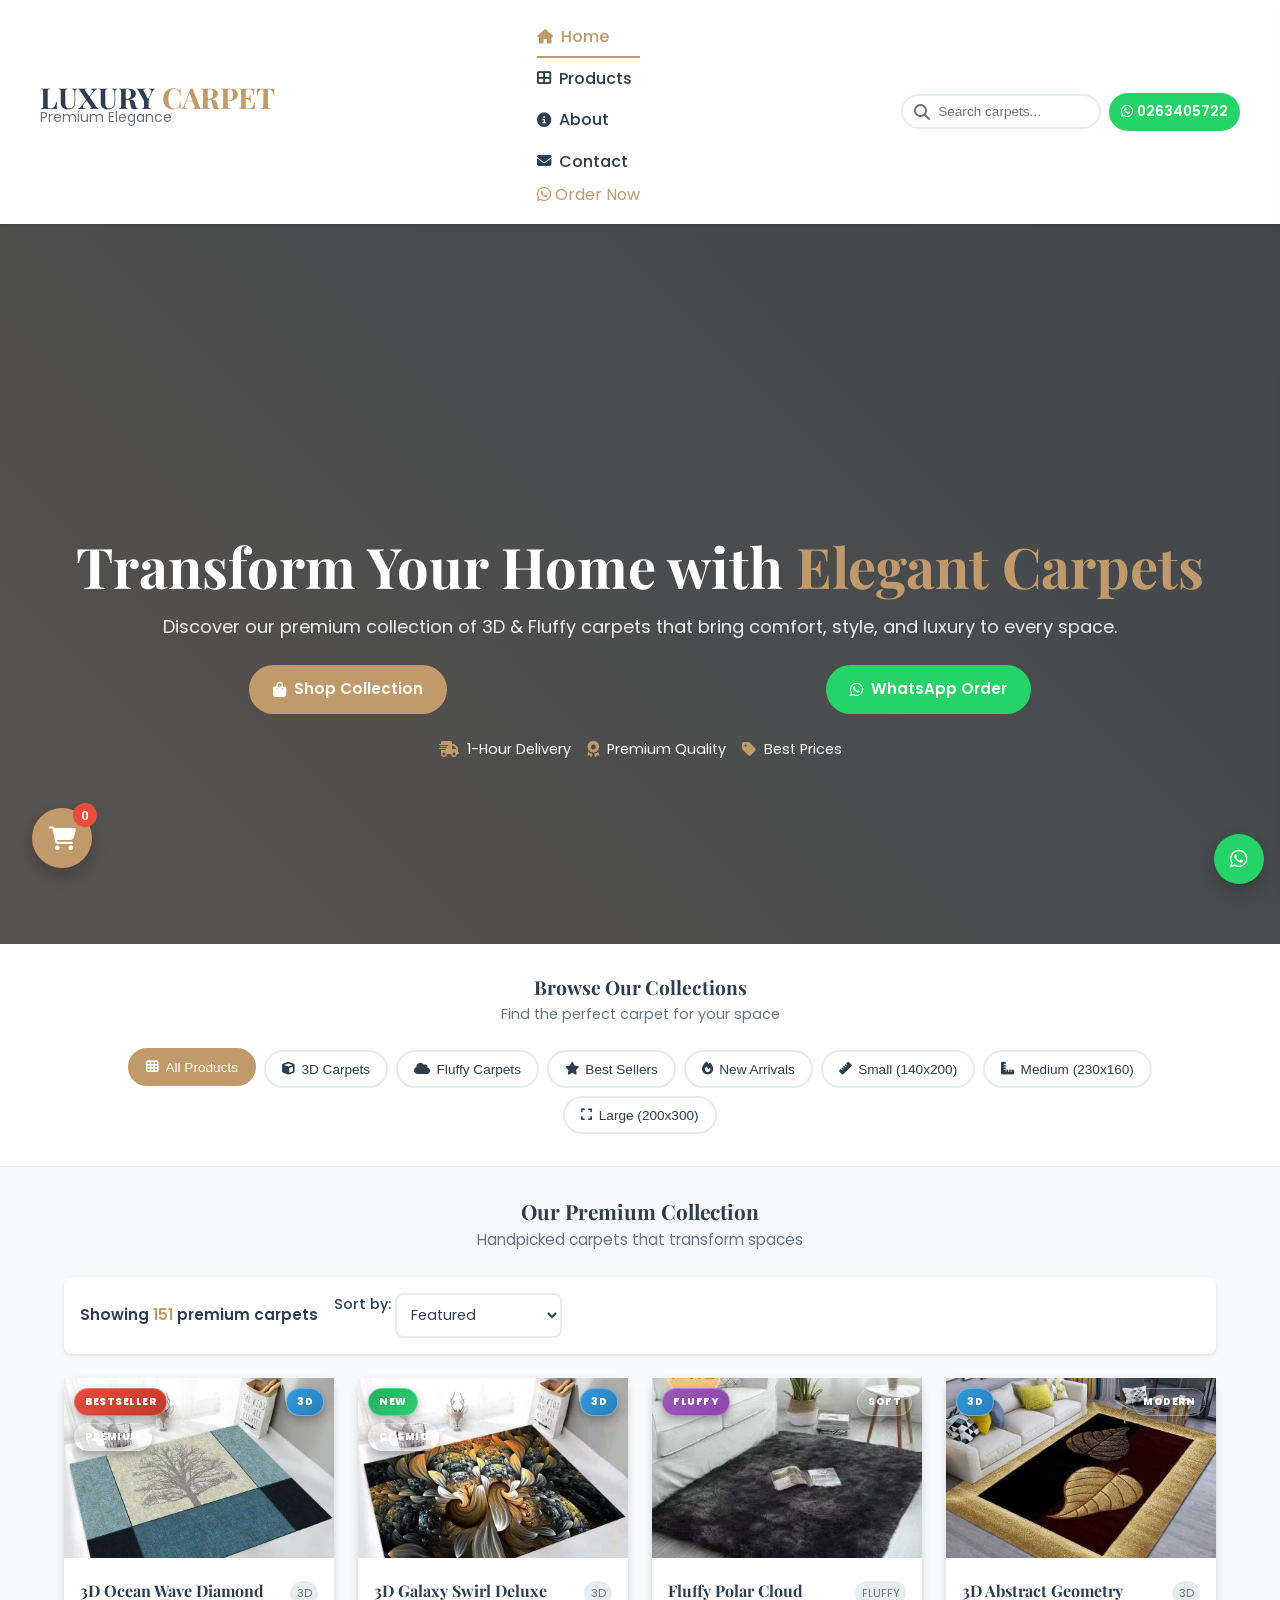
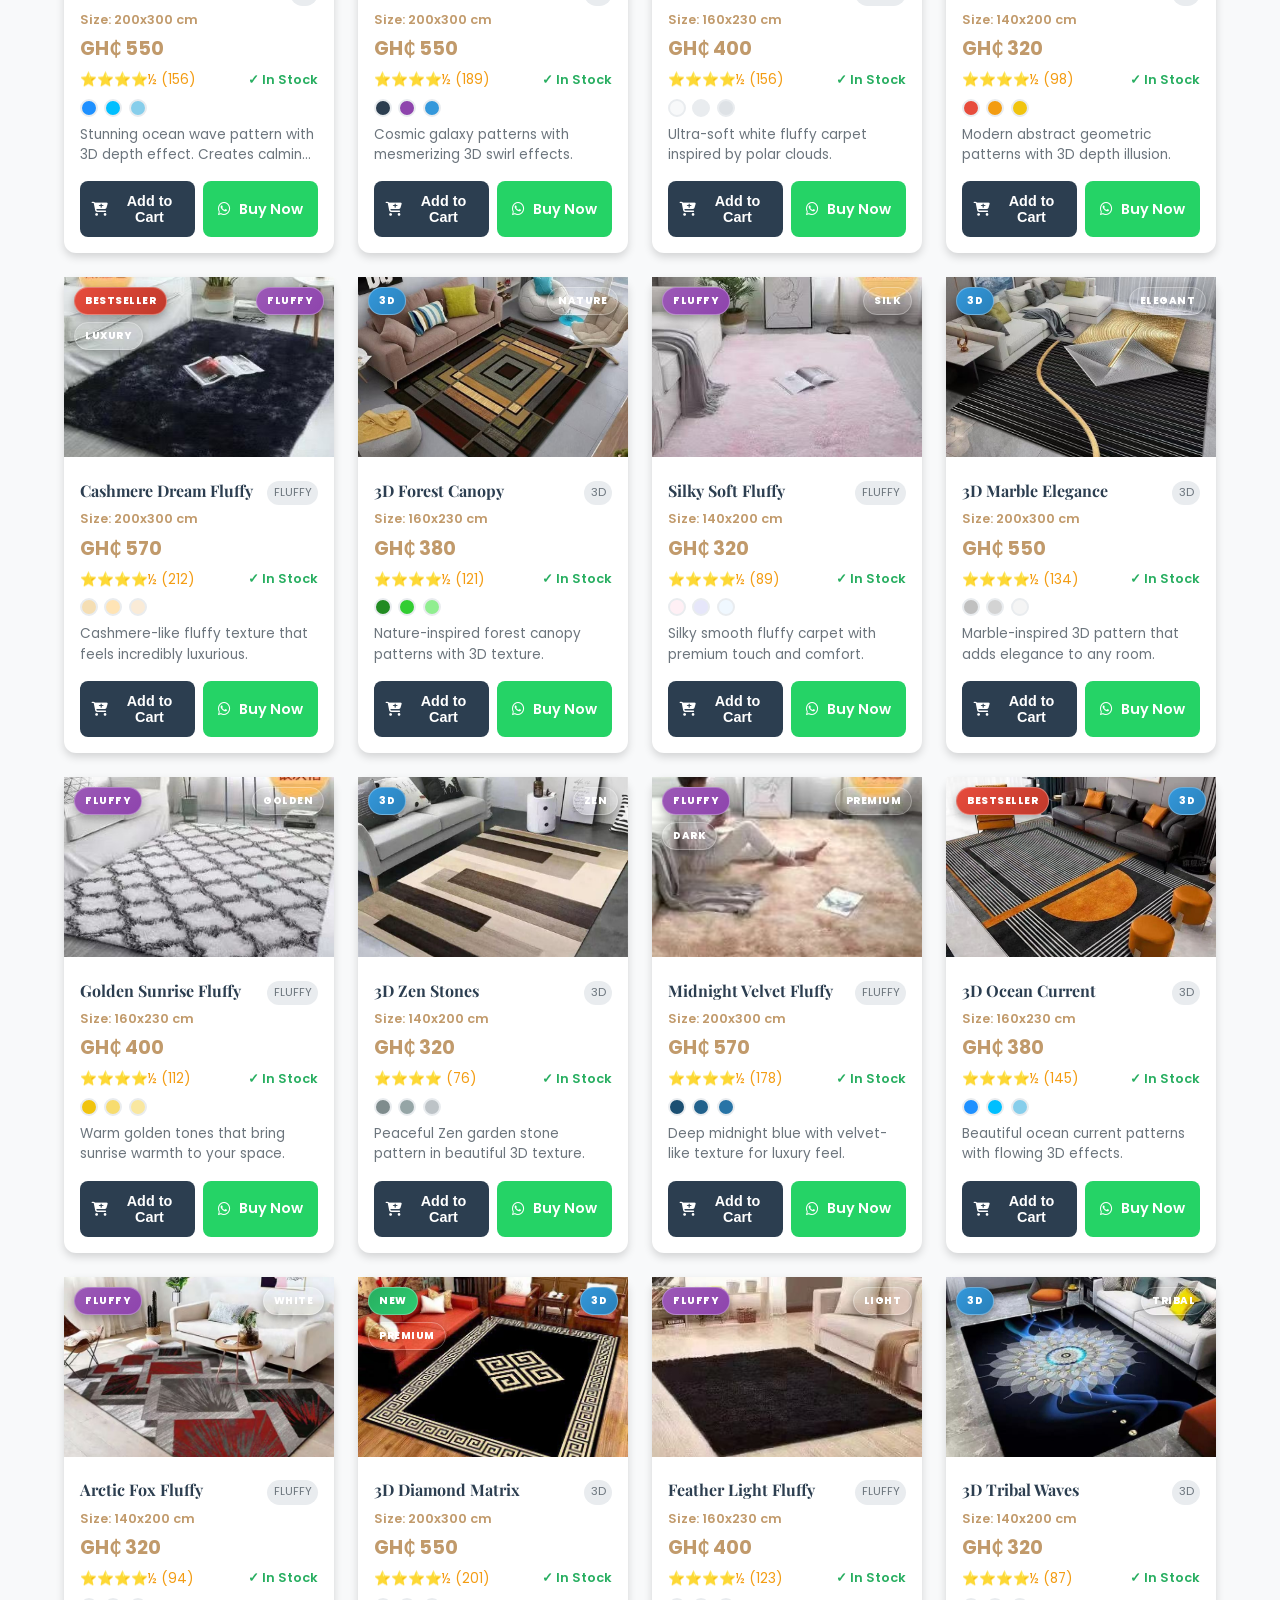
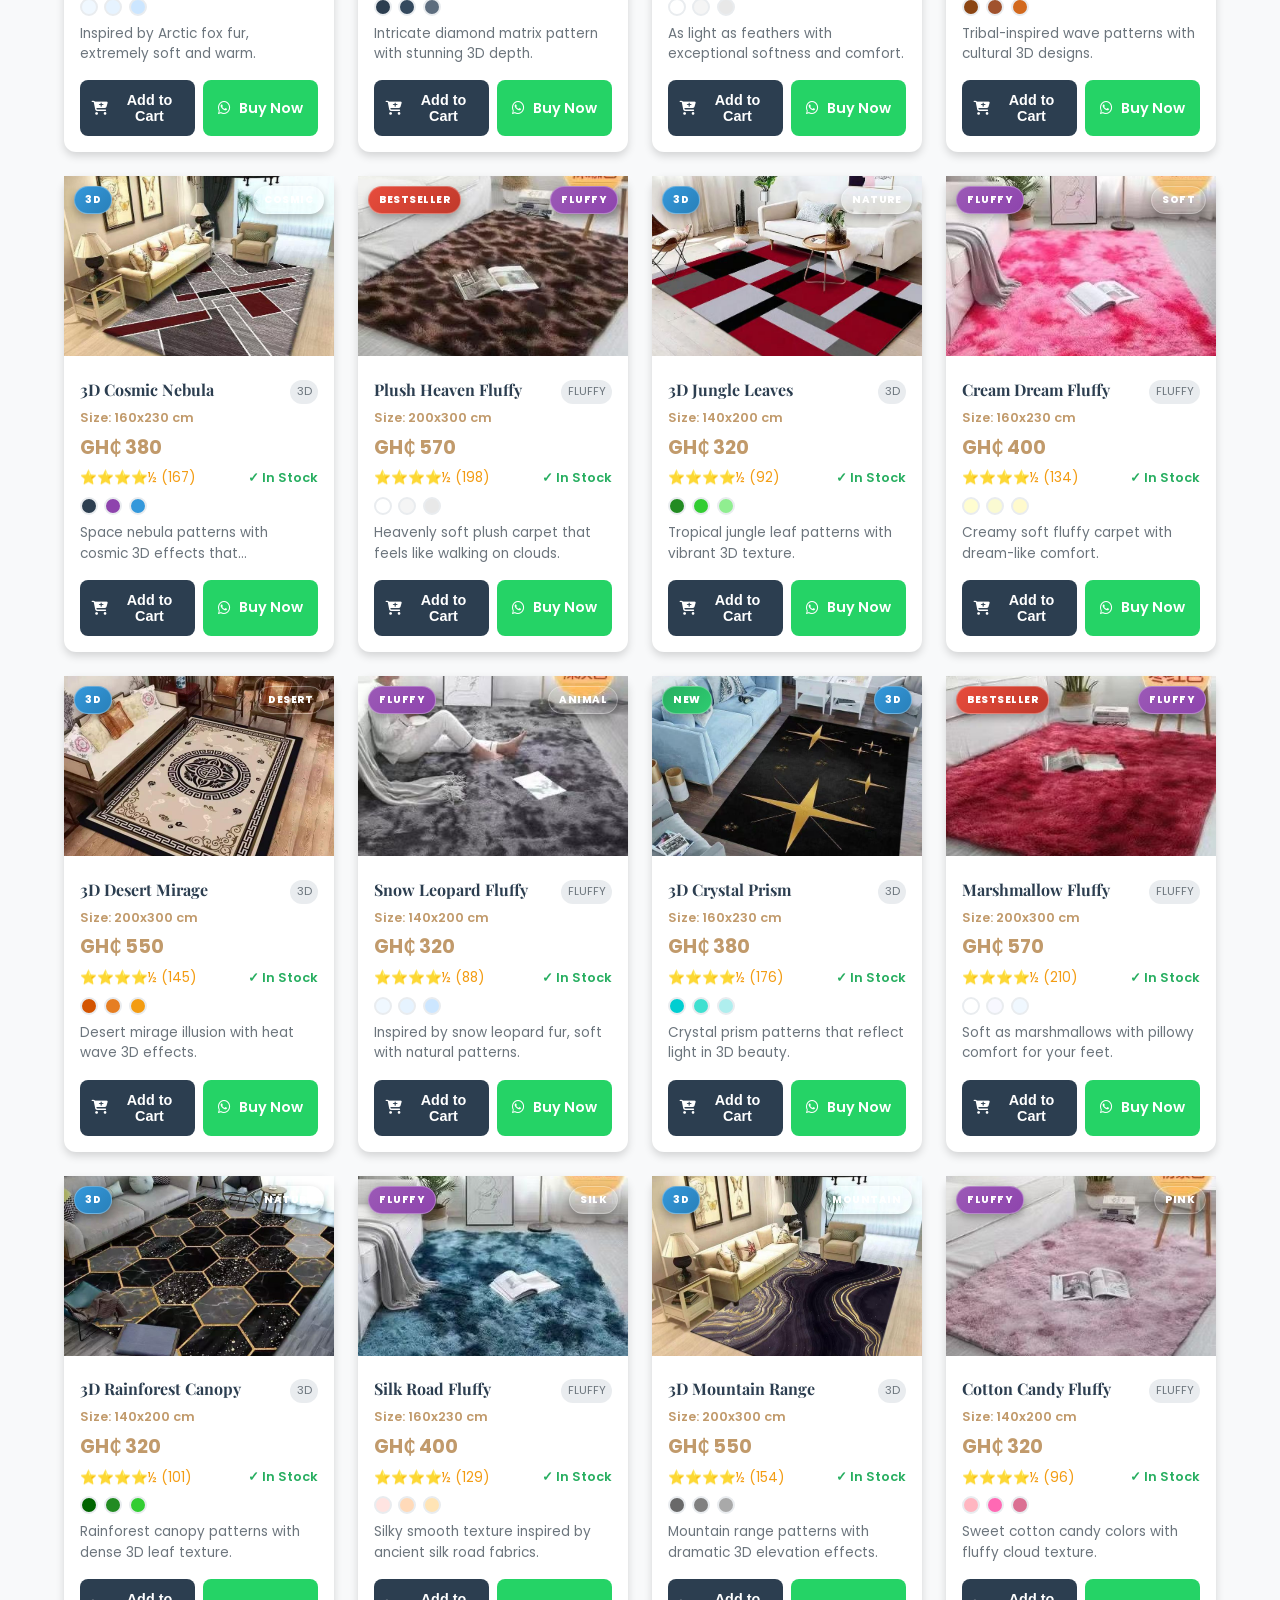
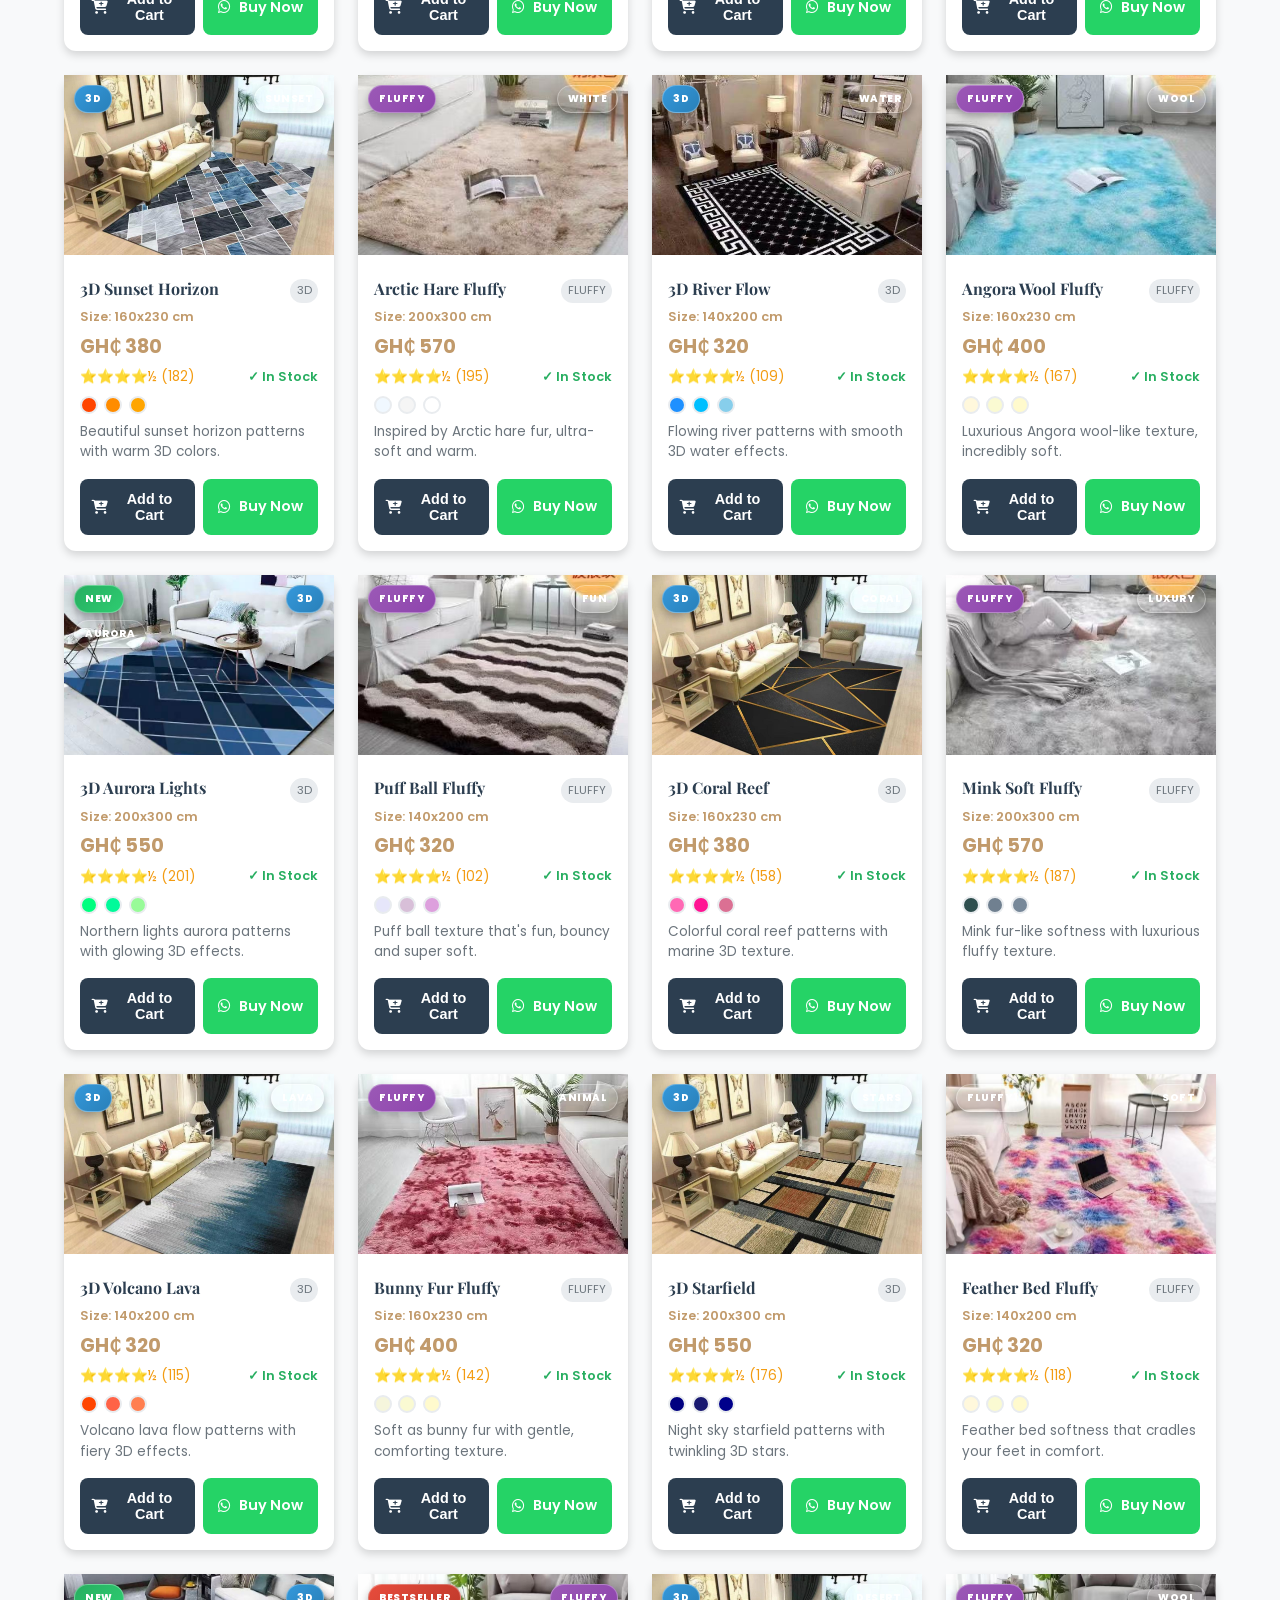
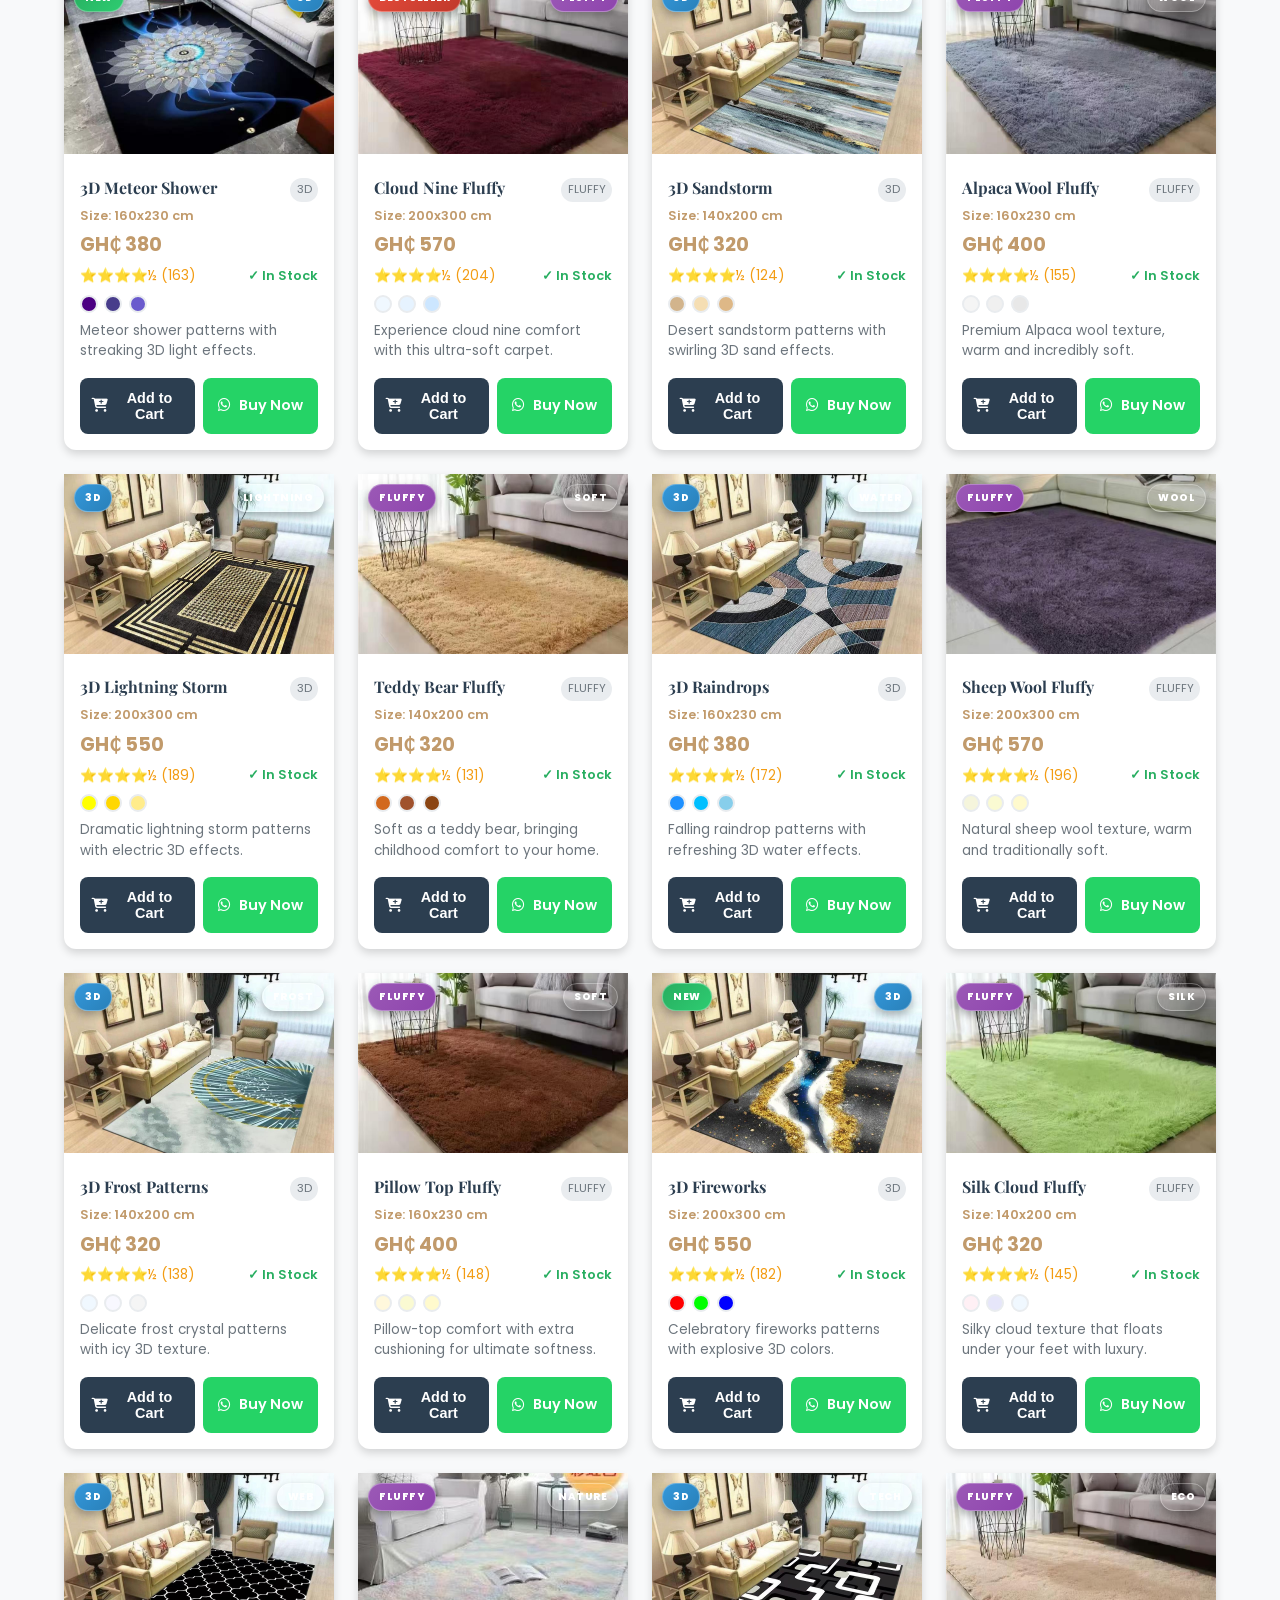
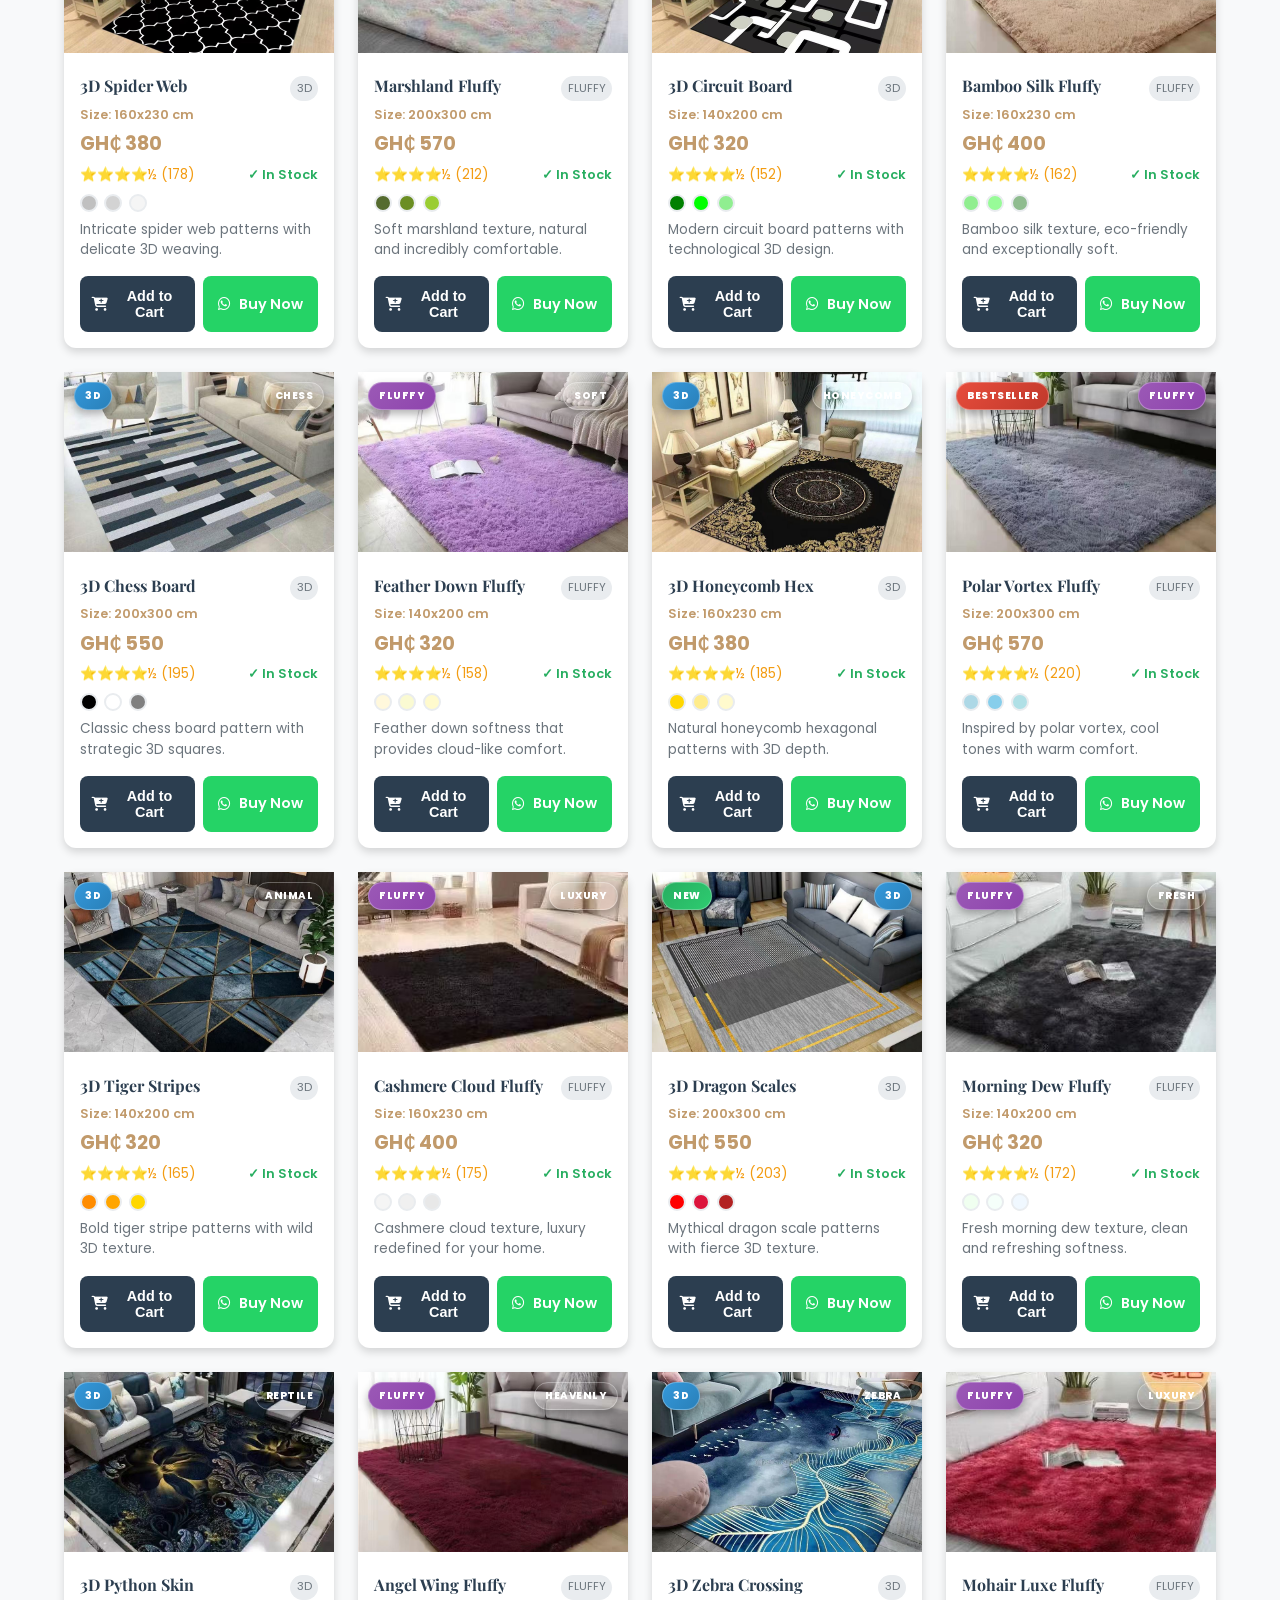
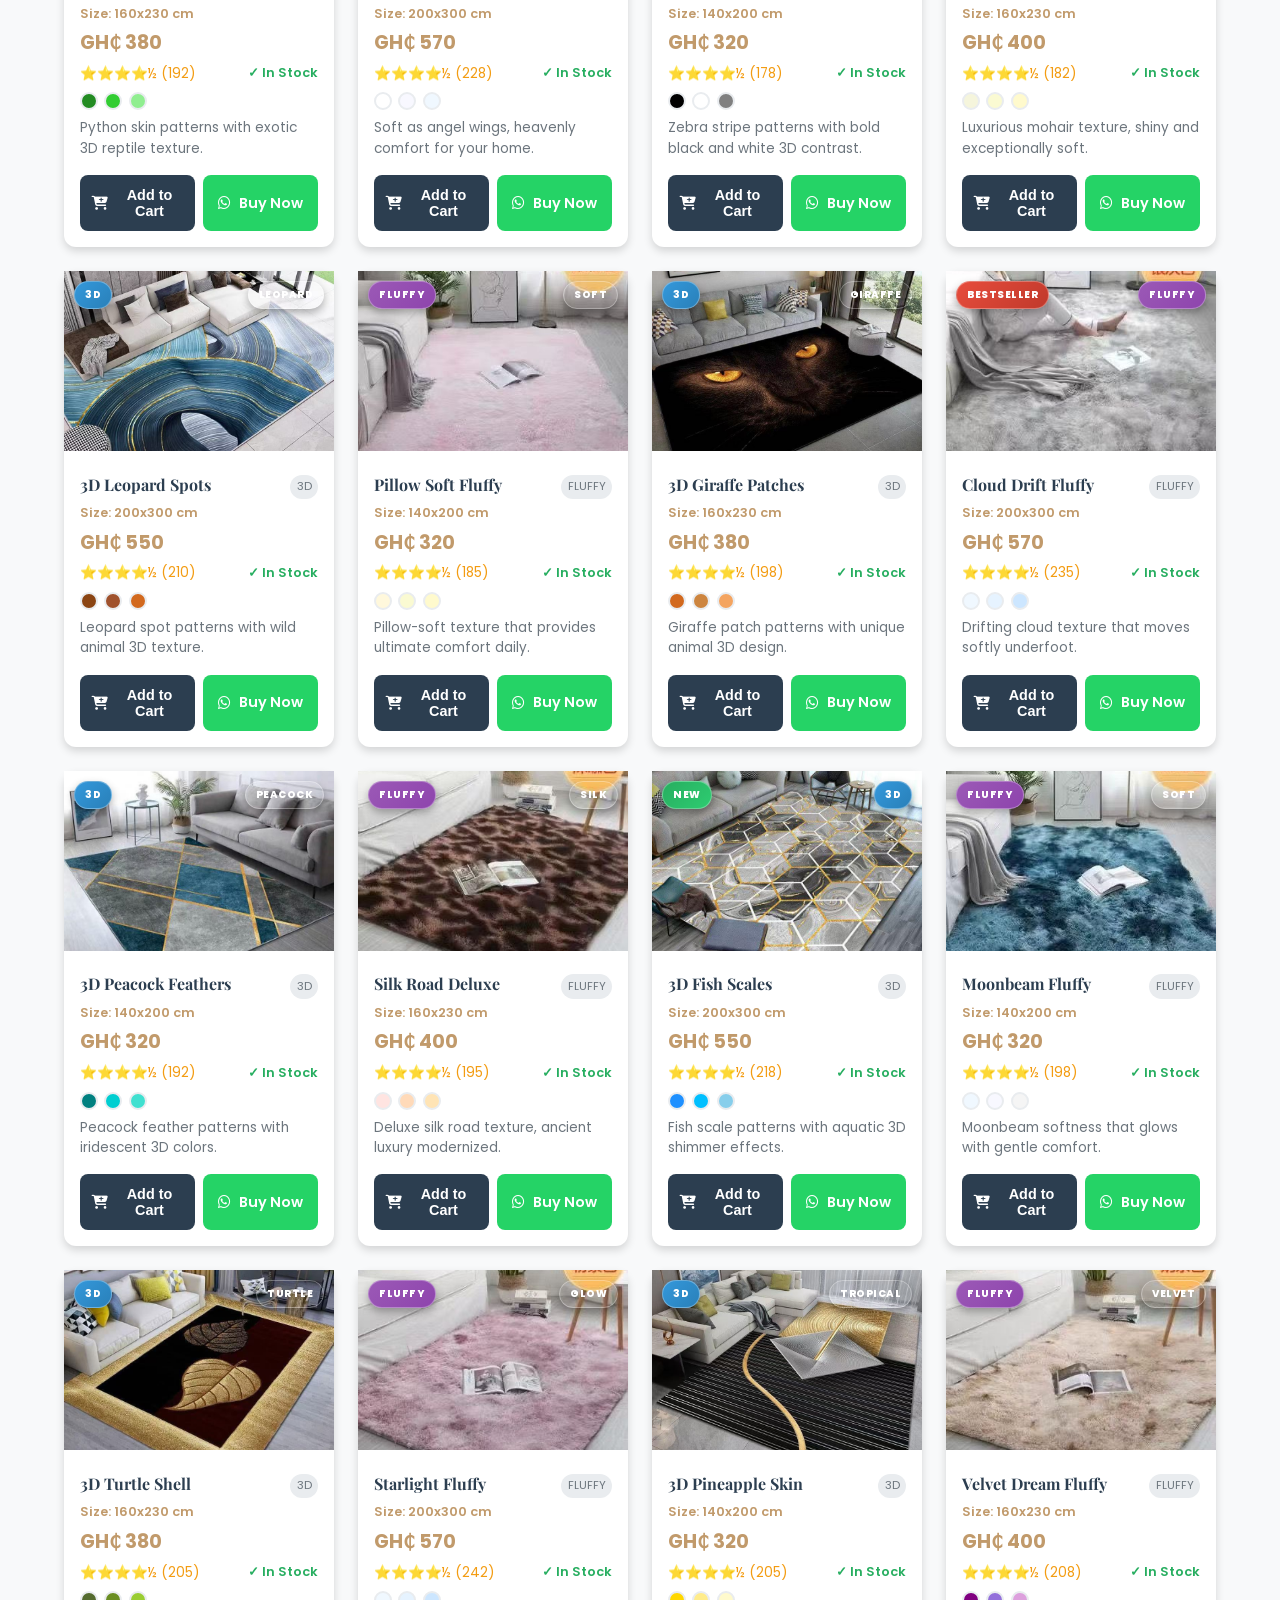
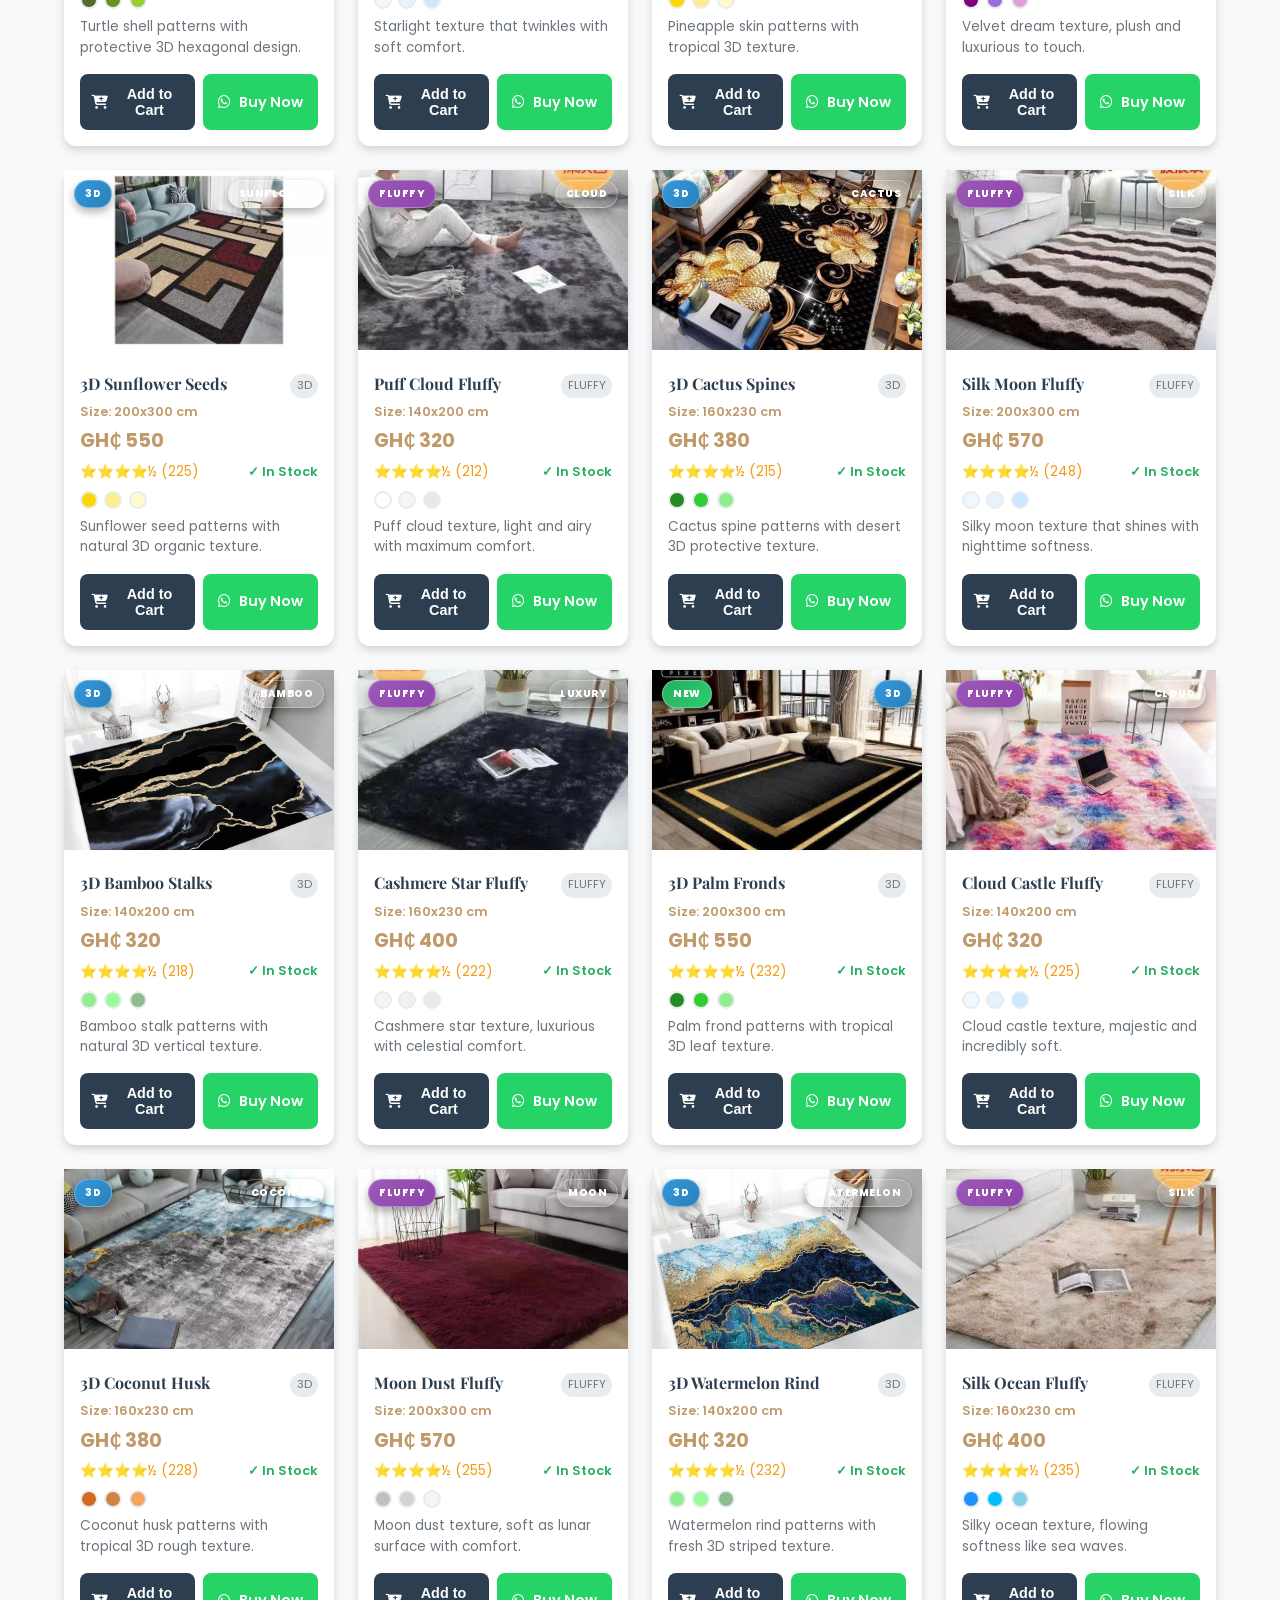
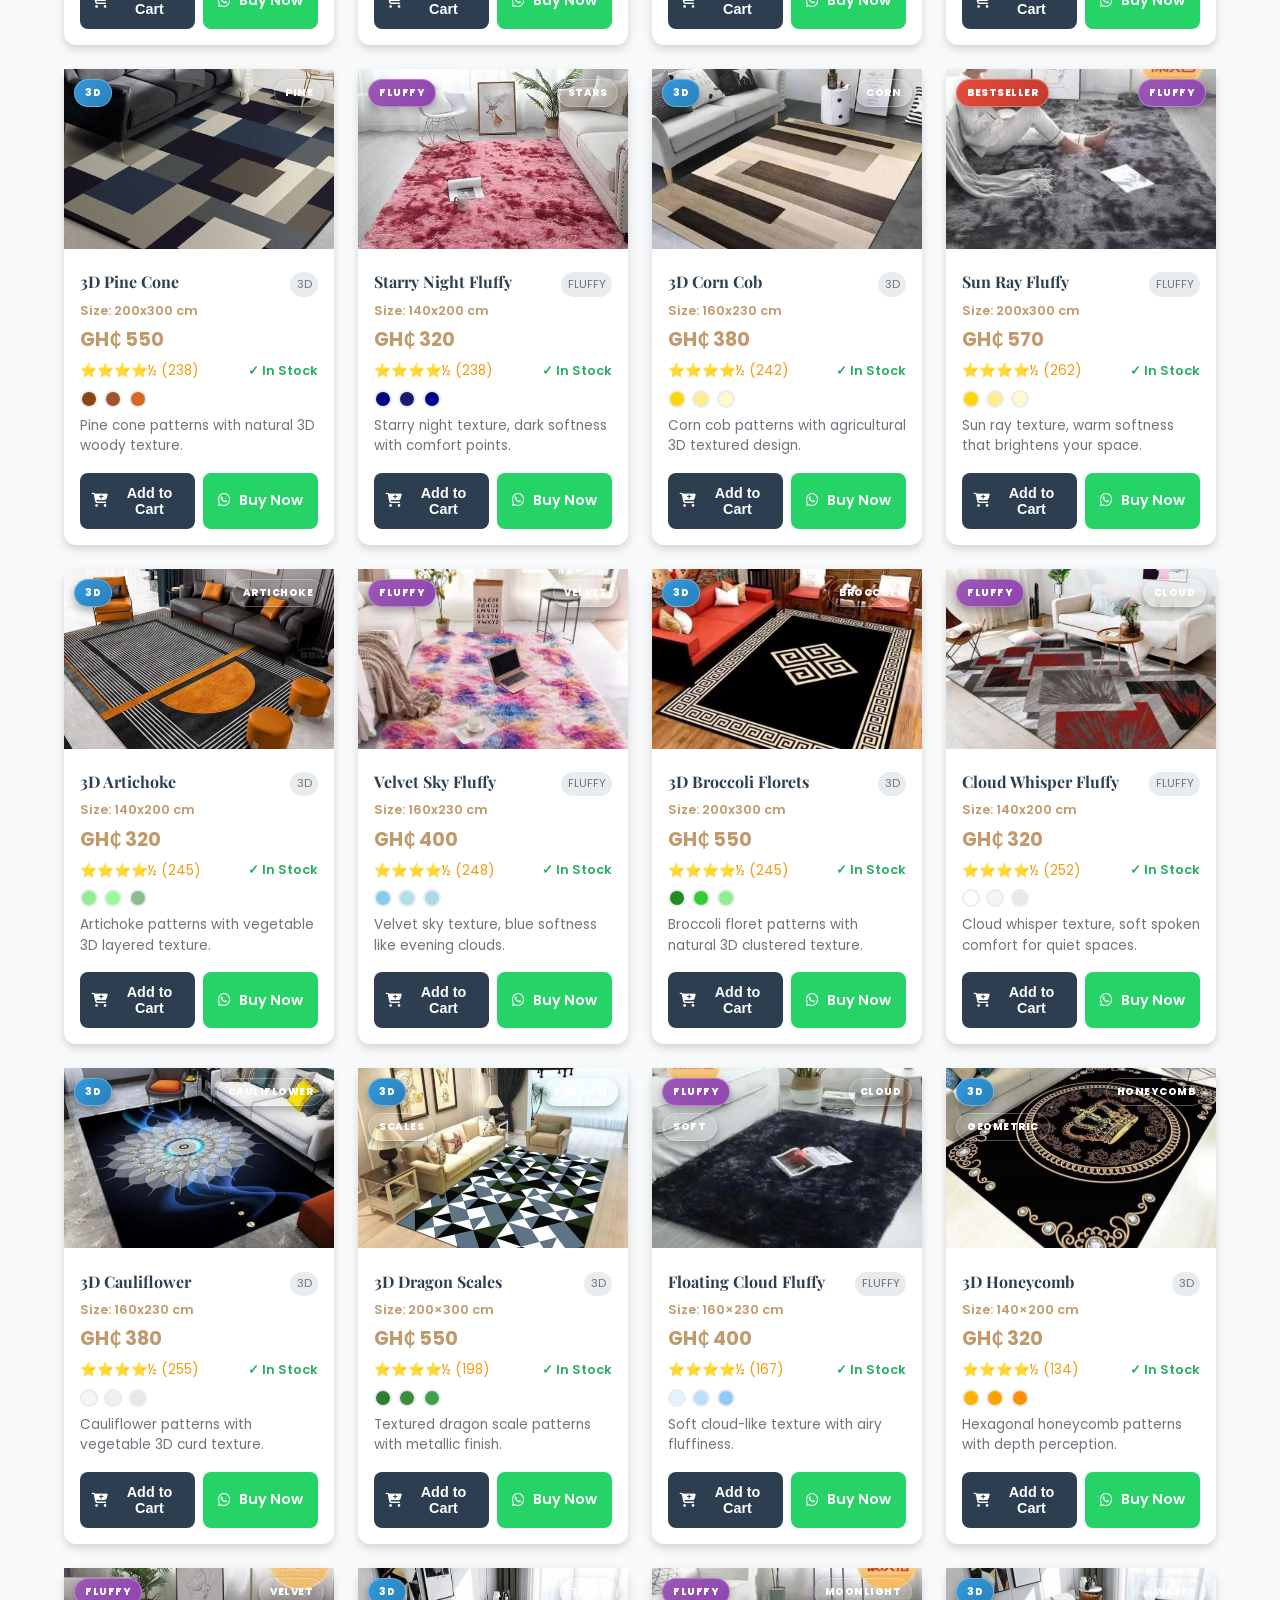
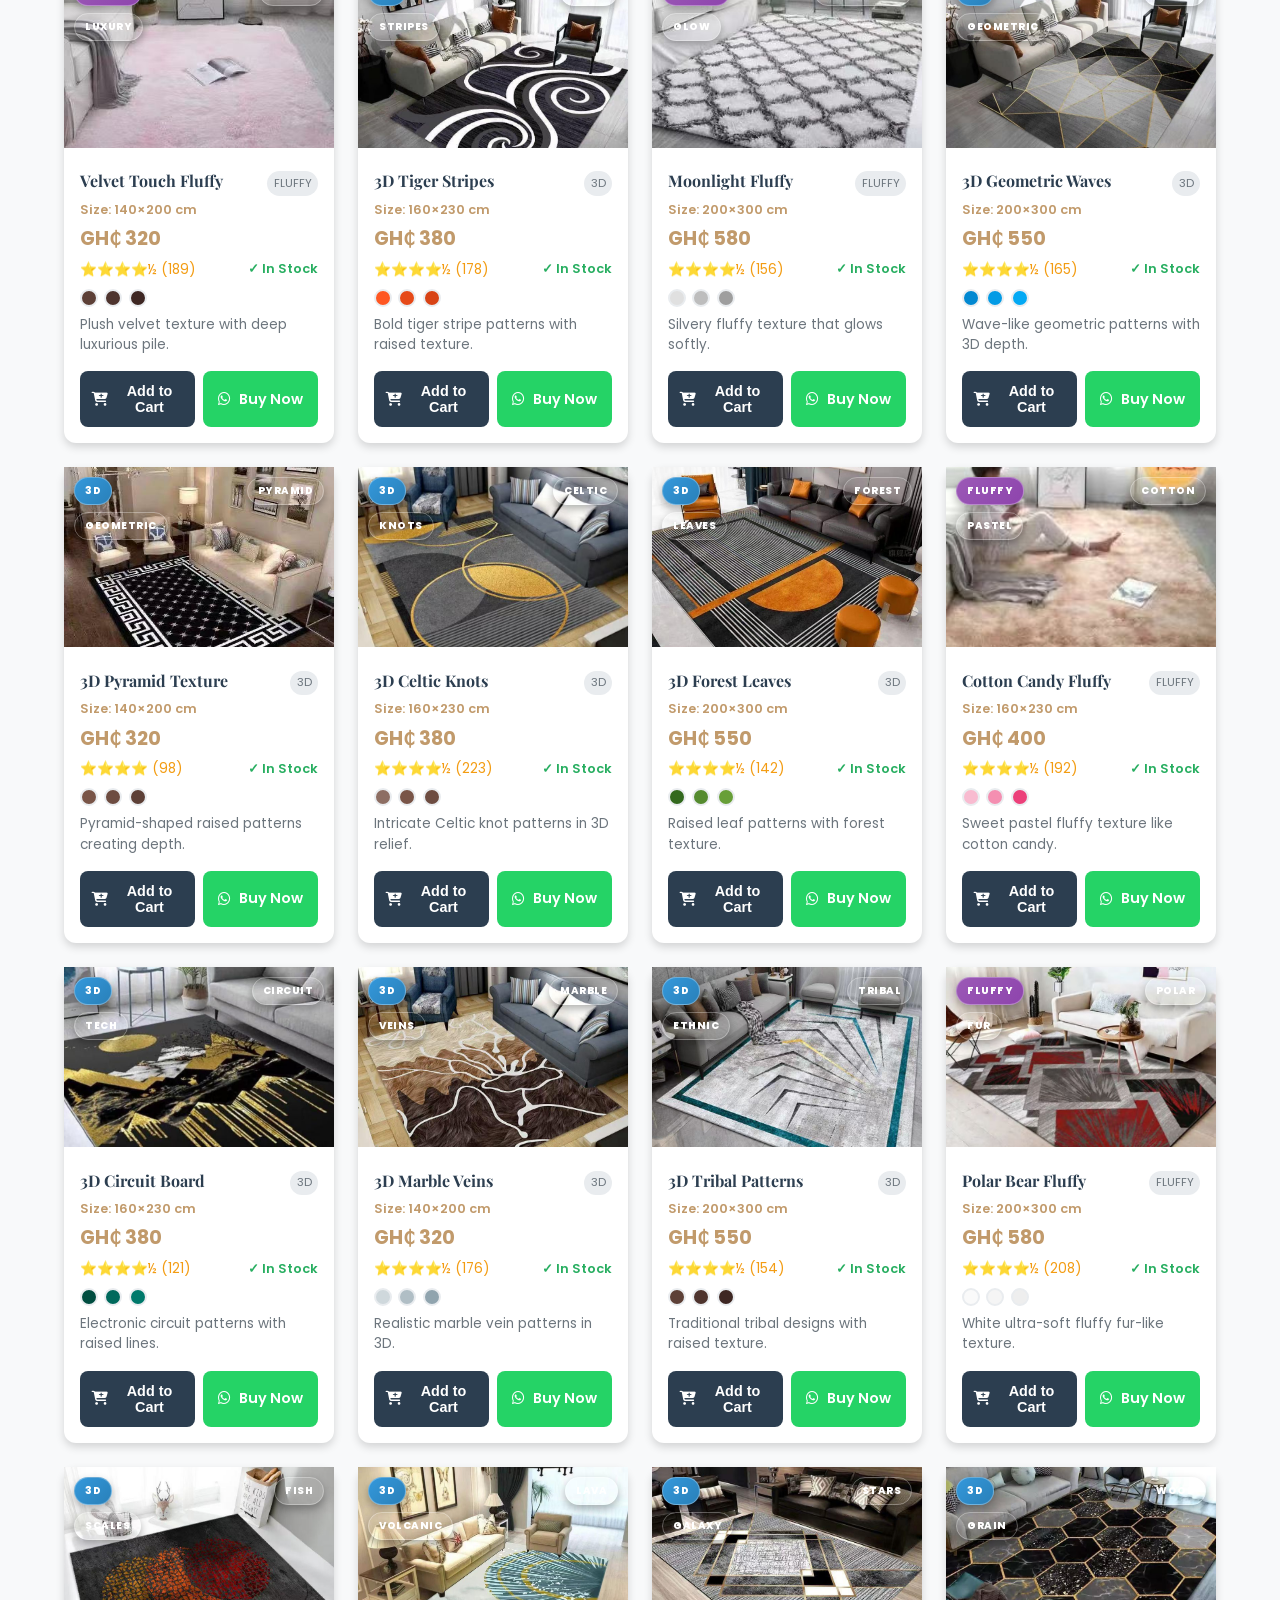
==== commit 66ee9337: "edited order now" ====
--- a/index.html
+++ b/index.html
@@ -1,951 +1,1076 @@
-<!DOCTYPE html>
+<!doctype html>
 <html lang="en">
-<head>
-    <meta charset="UTF-8">
-    <meta name="viewport" content="width=device-width, initial-scale=1.0">
-    <meta name="description" content="Luxury Carpet - Premium 3D & Fluffy Carpets in Ghana">
-    <meta name="keywords" content="3D carpets Ghana, fluffy carpets, luxury carpets Accra, home décor carpets, carpets Ghana">
+  <head>
+    <meta charset="UTF-8" />
+    <meta name="viewport" content="width=device-width, initial-scale=1.0" />
+    <meta
+      name="description"
+      content="Luxury Carpet - Premium 3D & Fluffy Carpets in Ghana"
+    />
+    <meta
+      name="keywords"
+      content="3D carpets Ghana, fluffy carpets, luxury carpets Accra, home décor carpets, carpets Ghana"
+    />
     <title>Luxury Carpet | Premium 3D & Fluffy Carpets</title>
-    <link rel="stylesheet" href="style.css">
-    <link rel="stylesheet" href="https://cdnjs.cloudflare.com/ajax/libs/font-awesome/6.4.0/css/all.min.css">
-    <link href="https://fonts.googleapis.com/css2?family=Poppins:wght@300;400;500;600;700&family=Playfair+Display:wght@700&display=swap" rel="stylesheet">
-    <link rel="icon" type="image/x-icon" href="assets/images/favicon.ico">
+    <link rel="stylesheet" href="style.css" />
+    <link
+      rel="stylesheet"
+      href="https://cdnjs.cloudflare.com/ajax/libs/font-awesome/6.4.0/css/all.min.css"
+    />
+    <link
+      href="https://fonts.googleapis.com/css2?family=Poppins:wght@300;400;500;600;700&family=Playfair+Display:wght@700&display=swap"
+      rel="stylesheet"
+    />
+    <link rel="icon" type="image/x-icon" href="assets/images/favicon.ico" />
     <style>
-        /* Sliding Testimonials Styles */
-        .testimonials-slider-section {
-            padding: 80px 0;
-            background: #f8f9fa;
-            position: relative;
-            overflow: hidden;
-        }
-        
-        .testimonials-slider-container {
-            max-width: 1200px;
-            margin: 0 auto;
-            padding: 0 20px;
-            position: relative;
-        }
-        
-        .testimonials-track {
-            display: flex;
-            transition: transform 0.5s ease-in-out;
-            gap: 30px;
-        }
-        
-        .testimonial-slide {
-            min-width: 100%;
-            flex-shrink: 0;
-            display: flex;
-            justify-content: center;
-        }
-        
-        .testimonial-card-slider {
-            background: white;
-            border-radius: 20px;
-            padding: 40px;
-            box-shadow: 0 20px 40px rgba(0,0,0,0.1);
-            max-width: 800px;
-            margin: 0 auto;
-            position: relative;
-            border-left: 5px solid #667eea;
-        }
-        
-        .testimonial-rating {
-            color: #FFD700;
-            font-size: 24px;
-            margin-bottom: 20px;
-        }
-        
-        .testimonial-text-slider {
-            font-size: 18px;
-            line-height: 1.8;
-            color: #333;
-            margin-bottom: 30px;
-            font-style: italic;
-            position: relative;
-            padding-left: 30px;
-        }
-        
-        .testimonial-text-slider:before {
-            content: '"';
-            font-size: 80px;
-            color: #667eea;
-            opacity: 0.2;
-            position: absolute;
-            left: -10px;
-            top: -30px;
-            font-family: Georgia, serif;
-        }
-        
-        .testimonial-author-slider {
-            display: flex;
-            align-items: center;
-            gap: 20px;
-            padding-top: 20px;
-            border-top: 1px solid #eee;
-        }
-        
-        .testimonial-avatar-slider {
-            width: 60px;
-            height: 60px;
-            background: linear-gradient(135deg, #667eea 0%, #764ba2 100%);
-            border-radius: 50%;
-            display: flex;
-            align-items: center;
-            justify-content: center;
-            color: white;
-            font-weight: bold;
-            font-size: 20px;
-        }
-        
-        .testimonial-author-info-slider h4 {
-            margin: 0 0 5px 0;
-            font-size: 18px;
-            color: #333;
-        }
-        
-        .testimonial-location-slider {
-            color: #666;
-            font-size: 14px;
-        }
-        
-        .testimonial-product-slider {
-            margin-top: 10px;
-            font-size: 14px;
-            color: #667eea;
-            font-weight: 500;
-        }
-        
-        /* Slider Controls */
-        .testimonial-controls {
-            display: flex;
-            justify-content: center;
-            align-items: center;
-            gap: 30px;
-            margin-top: 40px;
-        }
-        
-        .testimonial-prev,
-        .testimonial-next {
-            background: white;
-            border: none;
-            width: 50px;
-            height: 50px;
-            border-radius: 50%;
-            display: flex;
-            align-items: center;
-            justify-content: center;
-            cursor: pointer;
-            box-shadow: 0 5px 15px rgba(0,0,0,0.1);
-            transition: all 0.3s ease;
-            font-size: 18px;
-            color: #667eea;
-        }
-        
-        .testimonial-prev:hover,
-        .testimonial-next:hover {
-            background: #667eea;
-            color: white;
-            transform: translateY(-3px);
-            box-shadow: 0 10px 20px rgba(102, 126, 234, 0.3);
-        }
-        
-        .testimonial-dots {
-            display: flex;
-            gap: 10px;
-        }
-        
-        .testimonial-dot {
-            width: 12px;
-            height: 12px;
-            border-radius: 50%;
-            background: #ddd;
-            cursor: pointer;
-            transition: all 0.3s ease;
-        }
-        
-        .testimonial-dot.active {
-            background: #667eea;
-            transform: scale(1.3);
-        }
-        
-        /* Add Testimonial */
-        .add-testimonial-slider {
-            text-align: center;
-            margin-top: 60px;
-            padding: 40px;
-            background: white;
-            border-radius: 15px;
-            box-shadow: 0 10px 30px rgba(0,0,0,0.05);
-        }
-        
-        .add-testimonial-slider h3 {
-            color: #333;
-            margin-bottom: 10px;
-            font-size: 24px;
-        }
-        
-        .add-testimonial-slider p {
-            color: #666;
-            margin-bottom: 30px;
-            font-size: 16px;
-        }
-        
-        /* Slider Animation */
-        @keyframes fadeIn {
-            from { opacity: 0; transform: translateY(20px); }
-            to { opacity: 1; transform: translateY(0); }
-        }
-        
-        .testimonial-card-slider {
-            animation: fadeIn 0.5s ease-out;
-        }
+      /* Sliding Testimonials Styles */
+      .testimonials-slider-section {
+        padding: 80px 0;
+        background: #f8f9fa;
+        position: relative;
+        overflow: hidden;
+      }
+
+      .testimonials-slider-container {
+        max-width: 1200px;
+        margin: 0 auto;
+        padding: 0 20px;
+        position: relative;
+      }
+
+      .testimonials-track {
+        display: flex;
+        transition: transform 0.5s ease-in-out;
+        gap: 30px;
+      }
+
+      .testimonial-slide {
+        min-width: 100%;
+        flex-shrink: 0;
+        display: flex;
+        justify-content: center;
+      }
+
+      .testimonial-card-slider {
+        background: white;
+        border-radius: 20px;
+        padding: 40px;
+        box-shadow: 0 20px 40px rgba(0, 0, 0, 0.1);
+        max-width: 800px;
+        margin: 0 auto;
+        position: relative;
+        border-left: 5px solid #667eea;
+      }
+
+      .testimonial-rating {
+        color: #ffd700;
+        font-size: 24px;
+        margin-bottom: 20px;
+      }
+
+      .testimonial-text-slider {
+        font-size: 18px;
+        line-height: 1.8;
+        color: #333;
+        margin-bottom: 30px;
+        font-style: italic;
+        position: relative;
+        padding-left: 30px;
+      }
+
+      .testimonial-text-slider:before {
+        content: '"';
+        font-size: 80px;
+        color: #667eea;
+        opacity: 0.2;
+        position: absolute;
+        left: -10px;
+        top: -30px;
+        font-family: Georgia, serif;
+      }
+
+      .testimonial-author-slider {
+        display: flex;
+        align-items: center;
+        gap: 20px;
+        padding-top: 20px;
+        border-top: 1px solid #eee;
+      }
+
+      .testimonial-avatar-slider {
+        width: 60px;
+        height: 60px;
+        background: linear-gradient(135deg, #667eea 0%, #764ba2 100%);
+        border-radius: 50%;
+        display: flex;
+        align-items: center;
+        justify-content: center;
+        color: white;
+        font-weight: bold;
+        font-size: 20px;
+      }
+
+      .testimonial-author-info-slider h4 {
+        margin: 0 0 5px 0;
+        font-size: 18px;
+        color: #333;
+      }
+
+      .testimonial-location-slider {
+        color: #666;
+        font-size: 14px;
+      }
+
+      .testimonial-product-slider {
+        margin-top: 10px;
+        font-size: 14px;
+        color: #667eea;
+        font-weight: 500;
+      }
+
+      /* Slider Controls */
+      .testimonial-controls {
+        display: flex;
+        justify-content: center;
+        align-items: center;
+        gap: 30px;
+        margin-top: 40px;
+      }
+
+      .testimonial-prev,
+      .testimonial-next {
+        background: white;
+        border: none;
+        width: 50px;
+        height: 50px;
+        border-radius: 50%;
+        display: flex;
+        align-items: center;
+        justify-content: center;
+        cursor: pointer;
+        box-shadow: 0 5px 15px rgba(0, 0, 0, 0.1);
+        transition: all 0.3s ease;
+        font-size: 18px;
+        color: #667eea;
+      }
+
+      .testimonial-prev:hover,
+      .testimonial-next:hover {
+        background: #667eea;
+        color: white;
+        transform: translateY(-3px);
+        box-shadow: 0 10px 20px rgba(102, 126, 234, 0.3);
+      }
+
+      .testimonial-dots {
+        display: flex;
+        gap: 10px;
+      }
+
+      .testimonial-dot {
+        width: 12px;
+        height: 12px;
+        border-radius: 50%;
+        background: #ddd;
+        cursor: pointer;
+        transition: all 0.3s ease;
+      }
+
+      .testimonial-dot.active {
+        background: #667eea;
+        transform: scale(1.3);
+      }
+
+      /* Add Testimonial */
+      .add-testimonial-slider {
+        text-align: center;
+        margin-top: 60px;
+        padding: 40px;
+        background: white;
+        border-radius: 15px;
+        box-shadow: 0 10px 30px rgba(0, 0, 0, 0.05);
+      }
+
+      .add-testimonial-slider h3 {
+        color: #333;
+        margin-bottom: 10px;
+        font-size: 24px;
+      }
+
+      .add-testimonial-slider p {
+        color: #666;
+        margin-bottom: 30px;
+        font-size: 16px;
+      }
+
+      /* Slider Animation */
+      @keyframes fadeIn {
+        from {
+          opacity: 0;
+          transform: translateY(20px);
+        }
+        to {
+          opacity: 1;
+          transform: translateY(0);
+        }
+      }
+
+      .testimonial-card-slider {
+        animation: fadeIn 0.5s ease-out;
+      }
     </style>
-</head>
-<body>
+  </head>
+  <body>
     <!-- Loading Screen -->
     <div class="loader-wrapper" id="loader">
-        <div class="loader">
-            <div class="carpet-spinner"></div>
-            <p>Loading Luxury Carpet...</p>
-        </div>
+      <div class="loader">
+        <div class="carpet-spinner"></div>
+        <p>Loading Luxury Carpet...</p>
+      </div>
     </div>
 
     <!-- Header -->
     <header class="header">
-        <nav class="nav container">
-            <div class="logo">
-                <div>
-                    <h1 class="logo-text">LUXURY <span>CARPET</span></h1>
-                    <p class="logo-subtext">Premium Elegance</p>
-                </div>
-            </div>
-            
-            <div class="nav-menu" id="navMenu">
-                <a href="#home" class="nav-link active">
-                    <i class="fas fa-home"></i> Home
-                </a>
-                <a href="#products" class="nav-link">
-                    <i class="fas fa-th-large"></i> Products
-                </a>
-                <a href="#about" class="nav-link">
-                    <i class="fas fa-info-circle"></i> About
-                </a>
-                <a href="#contact" class="nav-link">
-                    <i class="fas fa-envelope"></i> Contact
-                </a>
-                <div class="whatsapp-mobile">
-                    <a href="https://wa.me/233263405722" target="_blank" class="whatsapp-btn-mobile">
-                        <i class="fab fa-whatsapp"></i> Order Now
-                    </a>
-                </div>
-            </div>
-
-            <div class="nav-actions">
-                <div class="search-box">
-                    <input type="text" id="searchInput" placeholder="Search carpets...">
-                    <i class="fas fa-search"></i>
-                </div>
-                <div class="header-whatsapp">
-                    <a href="https://wa.me/233263405722" target="_blank" class="whatsapp-header">
-                        <i class="fab fa-whatsapp"></i> <span>0263405722</span>
-                    </a>
-                </div>
-                <button class="menu-toggle" id="menuToggle">
-                    <i class="fas fa-bars"></i>
-                </button>
-            </div>
-        </nav>
+      <nav class="nav container">
+        <div class="logo">
+          <div>
+            <h1 class="logo-text">LUXURY <span>CARPET</span></h1>
+            <p class="logo-subtext">Premium Elegance</p>
+          </div>
+        </div>
+
+        <div class="nav-menu" id="navMenu">
+          <a href="#home" class="nav-link active">
+            <i class="fas fa-home"></i> Home
+          </a>
+          <a href="#products" class="nav-link">
+            <i class="fas fa-th-large"></i> Products
+          </a>
+          <a href="#about" class="nav-link">
+            <i class="fas fa-info-circle"></i> About
+          </a>
+          <a href="#contact" class="nav-link">
+            <i class="fas fa-envelope"></i> Contact
+          </a>
+          <div class="whatsapp-mobile">
+            <a
+              href="https://wa.me/233263405722"
+              target="_blank"
+              class="whatsapp-btn-mobile"
+            >
+              <i class="fab fa-whatsapp"></i> Order Now
+            </a>
+          </div>
+        </div>
+
+        <div class="nav-actions">
+          <div class="search-box">
+            <input
+              type="text"
+              id="searchInput"
+              placeholder="Search carpets..."
+            />
+            <i class="fas fa-search"></i>
+          </div>
+          <div class="header-whatsapp">
+            <a
+              href="https://wa.me/233263405722"
+              target="_blank"
+              class="whatsapp-header"
+            >
+              <i class="fab fa-whatsapp"></i> <span>0263405722</span>
+            </a>
+          </div>
+          <button class="menu-toggle" id="menuToggle">
+            <i class="fas fa-bars"></i>
+          </button>
+        </div>
+      </nav>
     </header>
 
     <!-- Hero Section -->
     <section class="hero" id="home">
-        <div class="hero-overlay"></div>
-        <div class="hero-content container">
-            <div class="hero-text">
-                <h2 class="hero-title">Transform Your Home with <span>Elegant Carpets</span></h2>
-                <p class="hero-description">Discover our premium collection of 3D & Fluffy carpets that bring comfort, style, and luxury to every space.</p>
-                <div class="hero-buttons">
-                    <a href="#products" class="btn btn-primary">
-                        <i class="fas fa-shopping-bag"></i> Shop Collection
-                    </a>
-                    <a href="https://wa.me/233263405722?text=Hi%20Luxury%20Carpet%2C%20I'm%20interested%20in%20your%20carpets" 
-                       target="_blank" class="btn btn-whatsapp">
-                        <i class="fab fa-whatsapp"></i> WhatsApp Order
-                    </a>
-                </div>
-                <div class="hero-features">
-                    <div class="feature">
-                        <i class="fas fa-shipping-fast"></i>
-                        <span>1-Hour Delivery</span>
-                    </div>
-                    <div class="feature">
-                        <i class="fas fa-award"></i>
-                        <span>Premium Quality</span>
-                    </div>
-                    <div class="feature">
-                        <i class="fas fa-tag"></i>
-                        <span>Best Prices</span>
-                    </div>
-                </div>
-            </div>
-        </div>
+      <div class="hero-overlay"></div>
+      <div class="hero-content container">
+        <div class="hero-text">
+          <h2 class="hero-title">
+            Transform Your Home with <span>Elegant Carpets</span>
+          </h2>
+          <p class="hero-description">
+            Discover our premium collection of 3D & Fluffy carpets that bring
+            comfort, style, and luxury to every space.
+          </p>
+          <div class="hero-buttons">
+            <a href="#products" class="btn btn-primary">
+              <i class="fas fa-shopping-bag"></i> Shop Collection
+            </a>
+            <a
+              href="https://wa.me/233263405722?text=Hi%20Luxury%20Carpet%2C%20I'm%20interested%20in%20your%20carpets"
+              target="_blank"
+              class="btn btn-whatsapp"
+            >
+              <i class="fab fa-whatsapp"></i> WhatsApp Order
+            </a>
+          </div>
+          <div class="hero-features">
+            <div class="feature">
+              <i class="fas fa-shipping-fast"></i>
+              <span>1-Hour Delivery</span>
+            </div>
+            <div class="feature">
+              <i class="fas fa-award"></i>
+              <span>Premium Quality</span>
+            </div>
+            <div class="feature">
+              <i class="fas fa-tag"></i>
+              <span>Best Prices</span>
+            </div>
+          </div>
+        </div>
+      </div>
     </section>
 
     <!-- Category Filter -->
     <section class="category-filter">
-        <div class="container">
-            <div class="filter-title">
-                <h3>Browse Our Collections</h3>
-                <p>Find the perfect carpet for your space</p>
-            </div>
-            <div class="filter-buttons" id="filterButtons">
-                <!-- Filters loaded from JavaScript -->
-            </div>
-        </div>
+      <div class="container">
+        <div class="filter-title">
+          <h3>Browse Our Collections</h3>
+          <p>Find the perfect carpet for your space</p>
+        </div>
+        <div class="filter-buttons" id="filterButtons">
+          <!-- Filters loaded from JavaScript -->
+        </div>
+      </div>
     </section>
 
     <!-- Products Section -->
     <section class="products-section" id="products">
-        <div class="container">
-            <div class="section-header">
-                <h2 class="section-title">Our Premium Collection</h2>
-                <p class="section-subtitle">Handpicked carpets that transform spaces</p>
-            </div>
-            
-            <div class="products-controls">
-                <div class="products-count">
-                    Showing <span id="productsCount">40</span> premium carpets
-                </div>
-                <div class="sort-by">
-                    <label for="sortSelect">Sort by:</label>
-                    <select id="sortSelect">
-                        <option value="featured">Featured</option>
-                        <option value="price-low">Price: Low to High</option>
-                        <option value="price-high">Price: High to Low</option>
-                        <option value="popular">Most Popular</option>
-                    </select>
-                </div>
-            </div>
-
-            <div class="products-grid" id="productsGrid">
-                <!-- Products loaded from JavaScript -->
-            </div>
-
-            <div class="products-empty" id="productsEmpty" style="display: none;">
-                <i class="fas fa-search"></i>
-                <h3>No carpets found</h3>
-                <p>Try adjusting your search or filter</p>
-                <button class="btn btn-secondary" onclick="resetFilters()">Reset Filters</button>
-            </div>
-        </div>
+      <div class="container">
+        <div class="section-header">
+          <h2 class="section-title">Our Premium Collection</h2>
+          <p class="section-subtitle">
+            Handpicked carpets that transform spaces
+          </p>
+        </div>
+
+        <div class="products-controls">
+          <div class="products-count">
+            Showing <span id="productsCount">40</span> premium carpets
+          </div>
+          <div class="sort-by">
+            <label for="sortSelect">Sort by:</label>
+            <select id="sortSelect">
+              <option value="featured">Featured</option>
+              <option value="price-low">Price: Low to High</option>
+              <option value="price-high">Price: High to Low</option>
+              <option value="popular">Most Popular</option>
+            </select>
+          </div>
+        </div>
+
+        <div class="products-grid" id="productsGrid">
+          <!-- Products loaded from JavaScript -->
+        </div>
+
+        <div class="products-empty" id="productsEmpty" style="display: none">
+          <i class="fas fa-search"></i>
+          <h3>No carpets found</h3>
+          <p>Try adjusting your search or filter</p>
+          <button class="btn btn-secondary" onclick="resetFilters()">
+            Reset Filters
+          </button>
+        </div>
+      </div>
     </section>
 
     <!-- Quick View Modal -->
     <div class="modal-overlay" id="quickViewModal">
-        <div class="modal-content">
-            <button class="modal-close" id="modalClose">&times;</button>
-            <div class="modal-body" id="modalBody">
-                <!-- Modal content loaded here -->
-            </div>
-        </div>
+      <div class="modal-content">
+        <button class="modal-close" id="modalClose">&times;</button>
+        <div class="modal-body" id="modalBody">
+          <!-- Modal content loaded here -->
+        </div>
+      </div>
     </div>
 
     <!-- Features Section -->
     <section class="features-section">
-        <div class="container">
-            <div class="features-grid">
-                <div class="feature-card">
-                    <div class="feature-icon">
-                        <i class="fas fa-truck"></i>
-                    </div>
-                    <h3>Fast Delivery</h3>
-                    <p>We deliver to all areas in Accra within 1 hour. Nationwide delivery available.</p>
-                </div>
-                
-                <div class="feature-card">
-                    <div class="feature-icon">
-                        <i class="fas fa-shield-alt"></i>
-                    </div>
-                    <h3>Quality Guarantee</h3>
-                    <p>All our carpets are made from premium materials with 1-year quality guarantee.</p>
-                </div>
-                
-                <div class="feature-card">
-                    <div class="feature-icon">
-                        <i class="fas fa-credit-card"></i>
-                    </div>
-                    <h3>Easy Payment</h3>
-                    <p>Pay with Mobile Money, Cash, or Bank Transfer. Secure and convenient.</p>
-                </div>
-                
-                <div class="feature-card">
-                    <div class="feature-icon">
-                        <i class="fas fa-undo"></i>
-                    </div>
-                    <h3>Easy Returns</h3>
-                    <p>Not satisfied? Return within 7 days for a full refund or exchange.</p>
-                </div>
-            </div>
-        </div>
+      <div class="container">
+        <div class="features-grid">
+          <div class="feature-card">
+            <div class="feature-icon">
+              <i class="fas fa-truck"></i>
+            </div>
+            <h3>Fast Delivery</h3>
+            <p>
+              We deliver to all areas in Accra within 1 hour. Nationwide
+              delivery available.
+            </p>
+          </div>
+
+          <div class="feature-card">
+            <div class="feature-icon">
+              <i class="fas fa-shield-alt"></i>
+            </div>
+            <h3>Quality Guarantee</h3>
+            <p>
+              All our carpets are made from premium materials with 1-year
+              quality guarantee.
+            </p>
+          </div>
+
+          <div class="feature-card">
+            <div class="feature-icon">
+              <i class="fas fa-credit-card"></i>
+            </div>
+            <h3>Easy Payment</h3>
+            <p>
+              Pay with Mobile Money, Cash, or Bank Transfer. Secure and
+              convenient.
+            </p>
+          </div>
+
+          <div class="feature-card">
+            <div class="feature-icon">
+              <i class="fas fa-undo"></i>
+            </div>
+            <h3>Easy Returns</h3>
+            <p>
+              Not satisfied? Return within 7 days for a full refund or exchange.
+            </p>
+          </div>
+        </div>
+      </div>
     </section>
 
     <!-- Sliding Testimonials Section -->
     <section class="testimonials-slider-section" id="testimonials">
-        <div class="testimonials-slider-container">
-            <div class="section-header" style="text-align: center; margin-bottom: 50px;">
-                <h2 class="section-title">What Our Customers Say</h2>
-                <p class="section-subtitle">Real feedback from happy customers across Ghana</p>
-            </div>
-            
-            <div class="testimonials-slider" id="testimonialsSlider">
-                <div class="testimonials-track" id="testimonialTrack">
-                    <!-- Slide 1 -->
-                    <div class="testimonial-slide">
-                        <div class="testimonial-card-slider">
-                            <div class="testimonial-rating">
-                                ★★★★★
-                            </div>
-                            <p class="testimonial-text-slider">
-                                "Absolutely love my 3D carpet from Luxury Carpet! The quality exceeded my expectations and transformed my living room completely. Delivery was super fast - within 1 hour as promised!"
-                            </p>
-                            <div class="testimonial-author-slider">
-                                <div class="testimonial-avatar-slider">AD</div>
-                                <div class="testimonial-author-info-slider">
-                                    <h4>Ama Darko</h4>
-                                    <div class="testimonial-location-slider">
-                                        <i class="fas fa-map-marker-alt"></i> East Legon, Accra
-                                    </div>
-                                    <div class="testimonial-product-slider">
-                                        Purchased: 3D Geometric Carpet
-                                    </div>
-                                </div>
-                            </div>
-                        </div>
+      <div class="testimonials-slider-container">
+        <div
+          class="section-header"
+          style="text-align: center; margin-bottom: 50px"
+        >
+          <h2 class="section-title">What Our Customers Say</h2>
+          <p class="section-subtitle">
+            Real feedback from happy customers across Ghana
+          </p>
+        </div>
+
+        <div class="testimonials-slider" id="testimonialsSlider">
+          <div class="testimonials-track" id="testimonialTrack">
+            <!-- Slide 1 -->
+            <div class="testimonial-slide">
+              <div class="testimonial-card-slider">
+                <div class="testimonial-rating">★★★★★</div>
+                <p class="testimonial-text-slider">
+                  "Absolutely love my 3D carpet from Luxury Carpet! The quality
+                  exceeded my expectations and transformed my living room
+                  completely. Delivery was super fast - within 1 hour as
+                  promised!"
+                </p>
+                <div class="testimonial-author-slider">
+                  <div class="testimonial-avatar-slider">AD</div>
+                  <div class="testimonial-author-info-slider">
+                    <h4>Ama Darko</h4>
+                    <div class="testimonial-location-slider">
+                      <i class="fas fa-map-marker-alt"></i> East Legon, Accra
                     </div>
-                    
-                    <!-- Slide 2 -->
-                    <div class="testimonial-slide">
-                        <div class="testimonial-card-slider">
-                            <div class="testimonial-rating">
-                                ★★★★★
-                            </div>
-                            <p class="testimonial-text-slider">
-                                "Best carpet shop in Ghana! The fluffy carpet feels like walking on clouds. Customer service was excellent throughout - helped me choose the perfect size for my bedroom."
-                            </p>
-                            <div class="testimonial-author-slider">
-                                <div class="testimonial-avatar-slider">KO</div>
-                                <div class="testimonial-author-info-slider">
-                                    <h4>Kwame Osei</h4>
-                                    <div class="testimonial-location-slider">
-                                        <i class="fas fa-map-marker-alt"></i> Kumasi
-                                    </div>
-                                    <div class="testimonial-product-slider">
-                                        Purchased: Fluffy Grey Carpet
-                                    </div>
-                                </div>
-                            </div>
-                        </div>
+                    <div class="testimonial-product-slider">
+                      Purchased: 3D Geometric Carpet
                     </div>
-                    
-                    <!-- Slide 3 -->
-                    <div class="testimonial-slide">
-                        <div class="testimonial-card-slider">
-                            <div class="testimonial-rating">
-                                ★★★★☆
-                            </div>
-                            <p class="testimonial-text-slider">
-                                "Very happy with my purchase. The 3D effect is stunning and gets compliments from everyone who visits. Will definitely buy again for my office space!"
-                            </p>
-                            <div class="testimonial-author-slider">
-                                <div class="testimonial-avatar-slider">EB</div>
-                                <div class="testimonial-author-info-slider">
-                                    <h4>Esi Boateng</h4>
-                                    <div class="testimonial-location-slider">
-                                        <i class="fas fa-map-marker-alt"></i> Tema
-                                    </div>
-                                    <div class="testimonial-product-slider">
-                                        Purchased: 3D Diamond Carpet
-                                    </div>
-                                </div>
-                            </div>
-                        </div>
+                  </div>
+                </div>
+              </div>
+            </div>
+
+            <!-- Slide 2 -->
+            <div class="testimonial-slide">
+              <div class="testimonial-card-slider">
+                <div class="testimonial-rating">★★★★★</div>
+                <p class="testimonial-text-slider">
+                  "Best carpet shop in Ghana! The fluffy carpet feels like
+                  walking on clouds. Customer service was excellent throughout -
+                  helped me choose the perfect size for my bedroom."
+                </p>
+                <div class="testimonial-author-slider">
+                  <div class="testimonial-avatar-slider">KO</div>
+                  <div class="testimonial-author-info-slider">
+                    <h4>Kwame Osei</h4>
+                    <div class="testimonial-location-slider">
+                      <i class="fas fa-map-marker-alt"></i> Kumasi
                     </div>
-                    
-                    <!-- Slide 4 -->
-                    <div class="testimonial-slide">
-                        <div class="testimonial-card-slider">
-                            <div class="testimonial-rating">
-                                ★★★★★
-                            </div>
-                            <p class="testimonial-text-slider">
-                                "Quality is outstanding! The carpet is durable, easy to clean, and looks exactly like the pictures. Great value for money compared to other shops in Accra."
-                            </p>
-                            <div class="testimonial-author-slider">
-                                <div class="testimonial-avatar-slider">YO</div>
-                                <div class="testimonial-author-info-slider">
-                                    <h4>Yaw Ofori</h4>
-                                    <div class="testimonial-location-slider">
-                                        <i class="fas fa-map-marker-alt"></i> Cape Coast
-                                    </div>
-                                    <div class="testimonial-product-slider">
-                                        Purchased: Fluffy White Carpet
-                                    </div>
-                                </div>
-                            </div>
-                        </div>
+                    <div class="testimonial-product-slider">
+                      Purchased: Fluffy Grey Carpet
                     </div>
-                    
-                    <!-- Slide 5 -->
-                    <div class="testimonial-slide">
-                        <div class="testimonial-card-slider">
-                            <div class="testimonial-rating">
-                                ★★★★★
-                            </div>
-                            <p class="testimonial-text-slider">
-                                "Ordered 3 carpets for my office and they all arrived perfectly. Professional service from start to finish. Highly recommended for anyone looking for premium carpets!"
-                            </p>
-                            <div class="testimonial-author-slider">
-                                <div class="testimonial-avatar-slider">KA</div>
-                                <div class="testimonial-author-info-slider">
-                                    <h4>Kwame Asante</h4>
-                                    <div class="testimonial-location-slider">
-                                        <i class="fas fa-map-marker-alt"></i> Osu, Accra
-                                    </div>
-                                    <div class="testimonial-product-slider">
-                                        Purchased: 3D Premium Collection
-                                    </div>
-                                </div>
-                            </div>
-                        </div>
+                  </div>
+                </div>
+              </div>
+            </div>
+
+            <!-- Slide 3 -->
+            <div class="testimonial-slide">
+              <div class="testimonial-card-slider">
+                <div class="testimonial-rating">★★★★☆</div>
+                <p class="testimonial-text-slider">
+                  "Very happy with my purchase. The 3D effect is stunning and
+                  gets compliments from everyone who visits. Will definitely buy
+                  again for my office space!"
+                </p>
+                <div class="testimonial-author-slider">
+                  <div class="testimonial-avatar-slider">EB</div>
+                  <div class="testimonial-author-info-slider">
+                    <h4>Esi Boateng</h4>
+                    <div class="testimonial-location-slider">
+                      <i class="fas fa-map-marker-alt"></i> Tema
                     </div>
+                    <div class="testimonial-product-slider">
+                      Purchased: 3D Diamond Carpet
+                    </div>
+                  </div>
                 </div>
-            </div>
-            
-            <div class="testimonial-controls">
-                <button class="testimonial-prev" id="testimonialPrev">
-                    <i class="fas fa-chevron-left"></i>
-                </button>
-                <div class="testimonial-dots" id="testimonialDots">
-                    <span class="testimonial-dot active" data-index="0"></span>
-                    <span class="testimonial-dot" data-index="1"></span>
-                    <span class="testimonial-dot" data-index="2"></span>
-                    <span class="testimonial-dot" data-index="3"></span>
-                    <span class="testimonial-dot" data-index="4"></span>
+              </div>
+            </div>
+
+            <!-- Slide 4 -->
+            <div class="testimonial-slide">
+              <div class="testimonial-card-slider">
+                <div class="testimonial-rating">★★★★★</div>
+                <p class="testimonial-text-slider">
+                  "Quality is outstanding! The carpet is durable, easy to clean,
+                  and looks exactly like the pictures. Great value for money
+                  compared to other shops in Accra."
+                </p>
+                <div class="testimonial-author-slider">
+                  <div class="testimonial-avatar-slider">YO</div>
+                  <div class="testimonial-author-info-slider">
+                    <h4>Yaw Ofori</h4>
+                    <div class="testimonial-location-slider">
+                      <i class="fas fa-map-marker-alt"></i> Cape Coast
+                    </div>
+                    <div class="testimonial-product-slider">
+                      Purchased: Fluffy White Carpet
+                    </div>
+                  </div>
                 </div>
-                <button class="testimonial-next" id="testimonialNext">
-                    <i class="fas fa-chevron-right"></i>
-                </button>
-            </div>
-            
-            <div class="add-testimonial-slider">
-                <h3>Share Your Experience</h3>
-                <p>Bought from Luxury Carpet? Share your story with others!</p>
-                <button class="btn btn-primary" id="openTestimonialForm">
-                    <i class="fas fa-comment"></i> Add Your Testimonial
-                </button>
-            </div>
-        </div>
+              </div>
+            </div>
+
+            <!-- Slide 5 -->
+            <div class="testimonial-slide">
+              <div class="testimonial-card-slider">
+                <div class="testimonial-rating">★★★★★</div>
+                <p class="testimonial-text-slider">
+                  "Ordered 3 carpets for my office and they all arrived
+                  perfectly. Professional service from start to finish. Highly
+                  recommended for anyone looking for premium carpets!"
+                </p>
+                <div class="testimonial-author-slider">
+                  <div class="testimonial-avatar-slider">KA</div>
+                  <div class="testimonial-author-info-slider">
+                    <h4>Kwame Asante</h4>
+                    <div class="testimonial-location-slider">
+                      <i class="fas fa-map-marker-alt"></i> Osu, Accra
+                    </div>
+                    <div class="testimonial-product-slider">
+                      Purchased: 3D Premium Collection
+                    </div>
+                  </div>
+                </div>
+              </div>
+            </div>
+          </div>
+        </div>
+
+        <div class="testimonial-controls">
+          <button class="testimonial-prev" id="testimonialPrev">
+            <i class="fas fa-chevron-left"></i>
+          </button>
+          <div class="testimonial-dots" id="testimonialDots">
+            <span class="testimonial-dot active" data-index="0"></span>
+            <span class="testimonial-dot" data-index="1"></span>
+            <span class="testimonial-dot" data-index="2"></span>
+            <span class="testimonial-dot" data-index="3"></span>
+            <span class="testimonial-dot" data-index="4"></span>
+          </div>
+          <button class="testimonial-next" id="testimonialNext">
+            <i class="fas fa-chevron-right"></i>
+          </button>
+        </div>
+
+        <div class="add-testimonial-slider">
+          <h3>Share Your Experience</h3>
+          <p>Bought from Luxury Carpet? Share your story with others!</p>
+          <button class="btn btn-primary" id="openTestimonialForm">
+            <i class="fas fa-comment"></i> Add Your Testimonial
+          </button>
+        </div>
+      </div>
     </section>
 
     <!-- Shopping Cart Sidebar -->
     <div class="cart-sidebar" id="cartSidebar">
-        <div class="cart-header">
-            <h3><i class="fas fa-shopping-cart"></i> Shopping Cart</h3>
-            <button class="cart-close" id="cartClose">&times;</button>
-        </div>
-        
-        <div class="cart-body" id="cartBody">
-            <div class="cart-empty" id="cartEmpty">
-                <i class="fas fa-shopping-cart"></i>
-                <p>Your cart is empty</p>
-                <a href="#products" class="btn btn-secondary">Browse Products</a>
-            </div>
-            
-            <div class="cart-items" id="cartItems">
-                <!-- Cart items loaded from localStorage -->
-            </div>
-        </div>
-        
-        <div class="cart-footer" id="cartFooter" style="display: none;">
-            <div class="cart-summary">
-                <div class="cart-total">
-                    <span>Subtotal:</span>
-                    <span class="cart-subtotal">GH₵ 0</span>
-                </div>
-                <div class="cart-total">
-                    <span>Delivery:</span>
-                    <span class="cart-delivery">GH₵ 0</span>
-                </div>
-                <div class="cart-total grand-total">
-                    <span>Total:</span>
-                    <span class="cart-grand-total">GH₵ 0</span>
-                </div>
-            </div>
-            
-            <div class="cart-actions">
-                <a href="https://wa.me/233263405722" target="_blank" class="btn btn-whatsapp checkout-btn" id="whatsappCheckout">
-                    <i class="fab fa-whatsapp"></i> Checkout on WhatsApp
-                </a>
-                <button class="btn btn-secondary clear-cart-btn" id="clearCart">
-                    <i class="fas fa-trash"></i> Clear Cart
-                </button>
-            </div>
-        </div>
+      <div class="cart-header">
+        <h3><i class="fas fa-shopping-cart"></i> Shopping Cart</h3>
+        <button class="cart-close" id="cartClose">&times;</button>
+      </div>
+
+      <div class="cart-body" id="cartBody">
+        <div class="cart-empty" id="cartEmpty">
+          <i class="fas fa-shopping-cart"></i>
+          <p>Your cart is empty</p>
+          <a href="#products" class="btn btn-secondary">Browse Products</a>
+        </div>
+
+        <div class="cart-items" id="cartItems">
+          <!-- Cart items loaded from localStorage -->
+        </div>
+      </div>
+
+      <div class="cart-footer" id="cartFooter" style="display: none">
+        <div class="cart-summary">
+          <div class="cart-total">
+            <span>Subtotal:</span>
+            <span class="cart-subtotal">GH₵ 0</span>
+          </div>
+          <div class="cart-total">
+            <span>Delivery:</span>
+            <span class="cart-delivery">GH₵ 0</span>
+          </div>
+          <div class="cart-total grand-total">
+            <span>Total:</span>
+            <span class="cart-grand-total">GH₵ 0</span>
+          </div>
+        </div>
+
+        <div class="cart-actions">
+          <a
+            href="https://wa.me/233263405722"
+            target="_blank"
+            class="btn btn-whatsapp checkout-btn"
+            id="whatsappCheckout"
+          >
+            <i class="fab fa-whatsapp"></i> Checkout on WhatsApp
+          </a>
+          <button class="btn btn-secondary clear-cart-btn" id="clearCart">
+            <i class="fas fa-trash"></i> Clear Cart
+          </button>
+        </div>
+      </div>
     </div>
 
     <!-- Cart Toggle Button -->
     <button class="cart-toggle" id="cartToggle">
-        <i class="fas fa-shopping-cart"></i>
-        <span class="cart-count" id="cartCount">0</span>
+      <i class="fas fa-shopping-cart"></i>
+      <span class="cart-count" id="cartCount">0</span>
     </button>
 
     <!-- Testimonial Modal -->
     <div class="modal-overlay" id="testimonialModal">
-        <div class="modal-content testimonial-modal">
-            <button class="modal-close" id="testimonialModalClose">&times;</button>
-            <div class="modal-body">
-                <h3>Share Your Luxury Carpet Experience</h3>
-                <form id="testimonialForm">
-                    <div class="form-group">
-                        <label for="testimonialName">Your Name *</label>
-                        <input type="text" id="testimonialName" placeholder="Enter your name" required>
-                    </div>
-                    
-                    <div class="form-group">
-                        <label for="testimonialLocation">Your Location</label>
-                        <input type="text" id="testimonialLocation" placeholder="e.g., Accra, Kumasi">
-                    </div>
-                    
-                    <div class="form-group">
-                        <label for="testimonialRating">Your Rating *</label>
-                        <div class="rating-input">
-                            <span class="star" data-value="1">☆</span>
-                            <span class="star" data-value="2">☆</span>
-                            <span class="star" data-value="3">☆</span>
-                            <span class="star" data-value="4">☆</span>
-                            <span class="star" data-value="5">☆</span>
-                        </div>
-                        <input type="hidden" id="testimonialRating" value="5" required>
-                    </div>
-                    
-                    <div class="form-group">
-                        <label for="testimonialText">Your Testimonial *</label>
-                        <textarea id="testimonialText" rows="5" 
-                                  placeholder="Tell us about your experience with Luxury Carpet..." required></textarea>
-                    </div>
-                    
-                    <div class="form-group">
-                        <label for="testimonialProduct">Product Purchased (Optional)</label>
-                        <select id="testimonialProduct">
-                            <option value="">Select a product</option>
-                            <option value="3D Geometric Carpet">3D Geometric Carpet</option>
-                            <option value="3D Wave Carpet">3D Wave Carpet</option>
-                            <option value="3D Diamond Carpet">3D Diamond Carpet</option>
-                            <option value="Fluffy White Carpet">Fluffy White Carpet</option>
-                            <option value="Fluffy Grey Carpet">Fluffy Grey Carpet</option>
-                        </select>
-                    </div>
-                    
-                    <div class="form-actions">
-                        <button type="submit" class="btn btn-primary">
-                            <i class="fas fa-paper-plane"></i> Submit Testimonial
-                        </button>
-                        <button type="button" class="btn btn-secondary" id="cancelTestimonial">
-                            Cancel
-                        </button>
-                    </div>
-                </form>
-            </div>
-        </div>
+      <div class="modal-content testimonial-modal">
+        <button class="modal-close" id="testimonialModalClose">&times;</button>
+        <div class="modal-body">
+          <h3>Share Your Luxury Carpet Experience</h3>
+          <form id="testimonialForm">
+            <div class="form-group">
+              <label for="testimonialName">Your Name *</label>
+              <input
+                type="text"
+                id="testimonialName"
+                placeholder="Enter your name"
+                required
+              />
+            </div>
+
+            <div class="form-group">
+              <label for="testimonialLocation">Your Location</label>
+              <input
+                type="text"
+                id="testimonialLocation"
+                placeholder="e.g., Accra, Kumasi"
+              />
+            </div>
+
+            <div class="form-group">
+              <label for="testimonialRating">Your Rating *</label>
+              <div class="rating-input">
+                <span class="star" data-value="1">☆</span>
+                <span class="star" data-value="2">☆</span>
+                <span class="star" data-value="3">☆</span>
+                <span class="star" data-value="4">☆</span>
+                <span class="star" data-value="5">☆</span>
+              </div>
+              <input type="hidden" id="testimonialRating" value="5" required />
+            </div>
+
+            <div class="form-group">
+              <label for="testimonialText">Your Testimonial *</label>
+              <textarea
+                id="testimonialText"
+                rows="5"
+                placeholder="Tell us about your experience with Luxury Carpet..."
+                required
+              ></textarea>
+            </div>
+
+            <div class="form-group">
+              <label for="testimonialProduct"
+                >Product Purchased (Optional)</label
+              >
+              <select id="testimonialProduct">
+                <option value="">Select a product</option>
+                <option value="3D Geometric Carpet">3D Geometric Carpet</option>
+                <option value="3D Wave Carpet">3D Wave Carpet</option>
+                <option value="3D Diamond Carpet">3D Diamond Carpet</option>
+                <option value="Fluffy White Carpet">Fluffy White Carpet</option>
+                <option value="Fluffy Grey Carpet">Fluffy Grey Carpet</option>
+              </select>
+            </div>
+
+            <div class="form-actions">
+              <button type="submit" class="btn btn-primary">
+                <i class="fas fa-paper-plane"></i> Submit Testimonial
+              </button>
+              <button
+                type="button"
+                class="btn btn-secondary"
+                id="cancelTestimonial"
+              >
+                Cancel
+              </button>
+            </div>
+          </form>
+        </div>
+      </div>
     </div>
 
     <!-- WhatsApp Floating Button -->
     <a href="https://wa.me/233263405722" target="_blank" class="whatsapp-float">
-        <i class="fab fa-whatsapp"></i>
-        <span class="whatsapp-text">Order Now</span>
+      <i class="fab fa-whatsapp"></i>
+      <span class="whatsapp-text"></span>
     </a>
 
     <!-- Back to Top -->
     <button class="back-to-top" id="backToTop">
-        <i class="fas fa-chevron-up"></i>
+      <i class="fas fa-chevron-up"></i>
     </button>
 
     <!-- Footer -->
     <footer class="footer">
-        <div class="container">
-            <div class="footer-grid">
-                <div class="footer-col">
-                    <div class="footer-logo">LUXURY CARPET</div>
-                    <p class="footer-description">Bringing elegance to Ghanaian homes with premium quality carpets since 2020.</p>
-                    <div class="footer-social">
-                        <a href="https://wa.me/233263405722" target="_blank" class="social-icon whatsapp">
-                            <i class="fab fa-whatsapp"></i>
-                        </a>
-                        <a href="#" class="social-icon instagram">
-                            <i class="fab fa-instagram"></i>
-                        </a>
-                        <a href="#" class="social-icon facebook">
-                            <i class="fab fa-facebook"></i>
-                        </a>
-                    </div>
-                </div>
-                
-                <div class="footer-col">
-                    <h4>Quick Links</h4>
-                    <ul>
-                        <li><a href="#home"><i class="fas fa-chevron-right"></i> Home</a></li>
-                        <li><a href="#products"><i class="fas fa-chevron-right"></i> Products</a></li>
-                        <li><a href="#testimonials"><i class="fas fa-chevron-right"></i> Testimonials</a></li>
-                        <li><a href="#about"><i class="fas fa-chevron-right"></i> About Us</a></li>
-                        <li><a href="#contact"><i class="fas fa-chevron-right"></i> Contact</a></li>
-                    </ul>
-                </div>
-                
-                <div class="footer-col">
-                    <h4>Contact Info</h4>
-                    <ul>
-                        <li><i class="fab fa-whatsapp"></i> WhatsApp: 0263405722</li>
-                        <li><i class="fas fa-phone"></i> Phone: 0263405722</li>
-                        <li><i class="fas fa-map-marker-alt"></i> Accra, Ghana</li>
-                        <li><i class="fas fa-envelope"></i> luxurycarpet@gmail.com</li>
-                    </ul>
-                </div>
-                
-                <div class="footer-col">
-                    <h4>Business Hours</h4>
-                    <ul>
-                        <li>Monday - Friday: 8:00 AM - 6:00 PM</li>
-                        <li>Saturday: 9:00 AM - 4:00 PM</li>
-                        <li>Sunday: 10:00 AM - 2:00 PM</li>
-                        <li>24/7 WhatsApp Orders</li>
-                    </ul>
-                </div>
-            </div>
-            
-            <div class="footer-bottom">
-                <p>&copy; 2024 Luxury Carpet. All rights reserved. | Premium Carpets for Ghanaian Homes</p>
-                <p class="footer-credits">Designed with <i class="fas fa-heart"></i> for elegant living spaces</p>
-            </div>
-        </div>
+      <div class="container">
+        <div class="footer-grid">
+          <div class="footer-col">
+            <div class="footer-logo">LUXURY CARPET</div>
+            <p class="footer-description">
+              Bringing elegance to Ghanaian homes with premium quality carpets
+              since 2020.
+            </p>
+            <div class="footer-social">
+              <a
+                href="https://wa.me/233263405722"
+                target="_blank"
+                class="social-icon whatsapp"
+              >
+                <i class="fab fa-whatsapp"></i>
+              </a>
+              <a href="#" class="social-icon instagram">
+                <i class="fab fa-instagram"></i>
+              </a>
+              <a href="#" class="social-icon facebook">
+                <i class="fab fa-facebook"></i>
+              </a>
+            </div>
+          </div>
+
+          <div class="footer-col">
+            <h4>Quick Links</h4>
+            <ul>
+              <li>
+                <a href="#home"><i class="fas fa-chevron-right"></i> Home</a>
+              </li>
+              <li>
+                <a href="#products"
+                  ><i class="fas fa-chevron-right"></i> Products</a
+                >
+              </li>
+              <li>
+                <a href="#testimonials"
+                  ><i class="fas fa-chevron-right"></i> Testimonials</a
+                >
+              </li>
+              <li>
+                <a href="#about"
+                  ><i class="fas fa-chevron-right"></i> About Us</a
+                >
+              </li>
+              <li>
+                <a href="#contact"
+                  ><i class="fas fa-chevron-right"></i> Contact</a
+                >
+              </li>
+            </ul>
+          </div>
+
+          <div class="footer-col">
+            <h4>Contact Info</h4>
+            <ul>
+              <li><i class="fab fa-whatsapp"></i> WhatsApp: 0263405722</li>
+              <li><i class="fas fa-phone"></i> Phone: 0263405722</li>
+              <li><i class="fas fa-map-marker-alt"></i> Accra, Ghana</li>
+              <li><i class="fas fa-envelope"></i> luxurycarpet@gmail.com</li>
+            </ul>
+          </div>
+
+          <div class="footer-col">
+            <h4>Business Hours</h4>
+            <ul>
+              <li>Monday - Friday: 8:00 AM - 6:00 PM</li>
+              <li>Saturday: 9:00 AM - 4:00 PM</li>
+              <li>Sunday: 10:00 AM - 2:00 PM</li>
+              <li>24/7 WhatsApp Orders</li>
+            </ul>
+          </div>
+        </div>
+
+        <div class="footer-bottom">
+          <p>
+            &copy; 2024 Luxury Carpet. All rights reserved. | Premium Carpets
+            for Ghanaian Homes
+          </p>
+          <p class="footer-credits">
+            Designed with <i class="fas fa-heart"></i> for elegant living spaces
+          </p>
+        </div>
+      </div>
     </footer>
 
     <!-- Scripts -->
     <script src="script.js"></script>
     <script>
-        // Sliding Testimonials Functionality
-        document.addEventListener('DOMContentLoaded', function() {
-            let currentSlide = 0;
-            const totalSlides = 5;
-            const track = document.getElementById('testimonialTrack');
-            const dots = document.querySelectorAll('.testimonial-dot');
-            const prevBtn = document.getElementById('testimonialPrev');
-            const nextBtn = document.getElementById('testimonialNext');
-            
-            // Function to update slide position
-            function updateSlide() {
-                if (track) {
-                    track.style.transform = `translateX(-${currentSlide * 100}%)`;
-                }
-                
-                // Update dots
-                dots.forEach((dot, index) => {
-                    dot.classList.toggle('active', index === currentSlide);
-                });
+      // Sliding Testimonials Functionality
+      document.addEventListener("DOMContentLoaded", function () {
+        let currentSlide = 0;
+        const totalSlides = 5;
+        const track = document.getElementById("testimonialTrack");
+        const dots = document.querySelectorAll(".testimonial-dot");
+        const prevBtn = document.getElementById("testimonialPrev");
+        const nextBtn = document.getElementById("testimonialNext");
+
+        // Function to update slide position
+        function updateSlide() {
+          if (track) {
+            track.style.transform = `translateX(-${currentSlide * 100}%)`;
+          }
+
+          // Update dots
+          dots.forEach((dot, index) => {
+            dot.classList.toggle("active", index === currentSlide);
+          });
+        }
+
+        // Next slide
+        function nextSlide() {
+          currentSlide = (currentSlide + 1) % totalSlides;
+          updateSlide();
+        }
+
+        // Previous slide
+        function prevSlide() {
+          currentSlide = (currentSlide - 1 + totalSlides) % totalSlides;
+          updateSlide();
+        }
+
+        // Go to specific slide
+        function goToSlide(index) {
+          currentSlide = index;
+          updateSlide();
+        }
+
+        // Event listeners for buttons
+        if (prevBtn) {
+          prevBtn.addEventListener("click", prevSlide);
+        }
+
+        if (nextBtn) {
+          nextBtn.addEventListener("click", nextSlide);
+        }
+
+        // Event listeners for dots
+        dots.forEach((dot) => {
+          dot.addEventListener("click", function () {
+            const index = parseInt(this.getAttribute("data-index"));
+            goToSlide(index);
+          });
+        });
+
+        // Auto-slide every 5 seconds
+        let slideInterval = setInterval(nextSlide, 5000);
+
+        // Pause auto-slide on hover
+        const slider = document.getElementById("testimonialsSlider");
+        if (slider) {
+          slider.addEventListener("mouseenter", () => {
+            clearInterval(slideInterval);
+          });
+
+          slider.addEventListener("mouseleave", () => {
+            slideInterval = setInterval(nextSlide, 5000);
+          });
+        }
+
+        // Testimonial Modal Functionality
+        const openBtn = document.getElementById("openTestimonialForm");
+        const modal = document.getElementById("testimonialModal");
+        const closeBtn = document.getElementById("testimonialModalClose");
+        const cancelBtn = document.getElementById("cancelTestimonial");
+        const form = document.getElementById("testimonialForm");
+
+        if (openBtn) {
+          openBtn.addEventListener("click", function () {
+            modal.style.display = "flex";
+          });
+        }
+
+        if (closeBtn) {
+          closeBtn.addEventListener("click", function () {
+            modal.style.display = "none";
+          });
+        }
+
+        if (cancelBtn) {
+          cancelBtn.addEventListener("click", function () {
+            modal.style.display = "none";
+          });
+        }
+
+        // Close modal when clicking outside
+        window.addEventListener("click", function (event) {
+          if (event.target === modal) {
+            modal.style.display = "none";
+          }
+        });
+
+        // Rating stars
+        const stars = document.querySelectorAll(".star");
+        const ratingInput = document.getElementById("testimonialRating");
+
+        stars.forEach((star) => {
+          star.addEventListener("click", function () {
+            const value = this.getAttribute("data-value");
+            ratingInput.value = value;
+
+            // Update star display
+            stars.forEach((s) => {
+              const starValue = s.getAttribute("data-value");
+              if (starValue <= value) {
+                s.style.color = "#FFD700";
+                s.textContent = "★";
+              } else {
+                s.style.color = "#ccc";
+                s.textContent = "☆";
+              }
+            });
+          });
+
+          star.addEventListener("mouseover", function () {
+            const value = this.getAttribute("data-value");
+            stars.forEach((s) => {
+              const starValue = s.getAttribute("data-value");
+              if (starValue <= value) {
+                s.style.color = "#FFD700";
+              }
+            });
+          });
+
+          star.addEventListener("mouseout", function () {
+            const currentValue = ratingInput.value;
+            stars.forEach((s) => {
+              const starValue = s.getAttribute("data-value");
+              if (starValue <= currentValue) {
+                s.style.color = "#FFD700";
+              } else {
+                s.style.color = "#ccc";
+              }
+            });
+          });
+        });
+
+        // Form submission
+        if (form) {
+          form.addEventListener("submit", function (e) {
+            e.preventDefault();
+
+            const name = document.getElementById("testimonialName").value;
+            const rating = ratingInput.value;
+            const text = document.getElementById("testimonialText").value;
+
+            if (name && rating && text) {
+              alert("Thank you for your testimonial! It has been submitted.");
+              form.reset();
+              modal.style.display = "none";
+
+              // Reset stars
+              stars.forEach((s) => {
+                s.style.color = "#ccc";
+                s.textContent = "☆";
+              });
+              stars[4].style.color = "#FFD700";
+              stars[4].textContent = "★";
+              ratingInput.value = "5";
+            } else {
+              alert("Please fill in all required fields.");
             }
-            
-            // Next slide
-            function nextSlide() {
-                currentSlide = (currentSlide + 1) % totalSlides;
-                updateSlide();
-            }
-            
-            // Previous slide
-            function prevSlide() {
-                currentSlide = (currentSlide - 1 + totalSlides) % totalSlides;
-                updateSlide();
-            }
-            
-            // Go to specific slide
-            function goToSlide(index) {
-                currentSlide = index;
-                updateSlide();
-            }
-            
-            // Event listeners for buttons
-            if (prevBtn) {
-                prevBtn.addEventListener('click', prevSlide);
-            }
-            
-            if (nextBtn) {
-                nextBtn.addEventListener('click', nextSlide);
-            }
-            
-            // Event listeners for dots
-            dots.forEach(dot => {
-                dot.addEventListener('click', function() {
-                    const index = parseInt(this.getAttribute('data-index'));
-                    goToSlide(index);
-                });
-            });
-            
-            // Auto-slide every 5 seconds
-            let slideInterval = setInterval(nextSlide, 5000);
-            
-            // Pause auto-slide on hover
-            const slider = document.getElementById('testimonialsSlider');
-            if (slider) {
-                slider.addEventListener('mouseenter', () => {
-                    clearInterval(slideInterval);
-                });
-                
-                slider.addEventListener('mouseleave', () => {
-                    slideInterval = setInterval(nextSlide, 5000);
-                });
-            }
-            
-            // Testimonial Modal Functionality
-            const openBtn = document.getElementById('openTestimonialForm');
-            const modal = document.getElementById('testimonialModal');
-            const closeBtn = document.getElementById('testimonialModalClose');
-            const cancelBtn = document.getElementById('cancelTestimonial');
-            const form = document.getElementById('testimonialForm');
-            
-            if (openBtn) {
-                openBtn.addEventListener('click', function() {
-                    modal.style.display = 'flex';
-                });
-            }
-            
-            if (closeBtn) {
-                closeBtn.addEventListener('click', function() {
-                    modal.style.display = 'none';
-                });
-            }
-            
-            if (cancelBtn) {
-                cancelBtn.addEventListener('click', function() {
-                    modal.style.display = 'none';
-                });
-            }
-            
-            // Close modal when clicking outside
-            window.addEventListener('click', function(event) {
-                if (event.target === modal) {
-                    modal.style.display = 'none';
-                }
-            });
-            
-            // Rating stars
-            const stars = document.querySelectorAll('.star');
-            const ratingInput = document.getElementById('testimonialRating');
-            
-            stars.forEach(star => {
-                star.addEventListener('click', function() {
-                    const value = this.getAttribute('data-value');
-                    ratingInput.value = value;
-                    
-                    // Update star display
-                    stars.forEach(s => {
-                        const starValue = s.getAttribute('data-value');
-                        if (starValue <= value) {
-                            s.style.color = '#FFD700';
-                            s.textContent = '★';
-                        } else {
-                            s.style.color = '#ccc';
-                            s.textContent = '☆';
-                        }
-                    });
-                });
-                
-                star.addEventListener('mouseover', function() {
-                    const value = this.getAttribute('data-value');
-                    stars.forEach(s => {
-                        const starValue = s.getAttribute('data-value');
-                        if (starValue <= value) {
-                            s.style.color = '#FFD700';
-                        }
-                    });
-                });
-                
-                star.addEventListener('mouseout', function() {
-                    const currentValue = ratingInput.value;
-                    stars.forEach(s => {
-                        const starValue = s.getAttribute('data-value');
-                        if (starValue <= currentValue) {
-                            s.style.color = '#FFD700';
-                        } else {
-                            s.style.color = '#ccc';
-                        }
-                    });
-                });
-            });
-            
-            // Form submission
-            if (form) {
-                form.addEventListener('submit', function(e) {
-                    e.preventDefault();
-                    
-                    const name = document.getElementById('testimonialName').value;
-                    const rating = ratingInput.value;
-                    const text = document.getElementById('testimonialText').value;
-                    
-                    if (name && rating && text) {
-                        alert('Thank you for your testimonial! It has been submitted.');
-                        form.reset();
-                        modal.style.display = 'none';
-                        
-                        // Reset stars
-                        stars.forEach(s => {
-                            s.style.color = '#ccc';
-                            s.textContent = '☆';
-                        });
-                        stars[4].style.color = '#FFD700';
-                        stars[4].textContent = '★';
-                        ratingInput.value = '5';
-                    } else {
-                        alert('Please fill in all required fields.');
-                    }
-                });
-            }
-            
-            // Keyboard navigation for slider
-            document.addEventListener('keydown', function(e) {
-                if (e.key === 'ArrowLeft') {
-                    prevSlide();
-                } else if (e.key === 'ArrowRight') {
-                    nextSlide();
-                }
-            });
+          });
+        }
+
+        // Keyboard navigation for slider
+        document.addEventListener("keydown", function (e) {
+          if (e.key === "ArrowLeft") {
+            prevSlide();
+          } else if (e.key === "ArrowRight") {
+            nextSlide();
+          }
         });
+      });
     </script>
 
-        <!-- Full Screen Image Modal -->
+    <!-- Full Screen Image Modal -->
     <div class="fullscreen-modal" id="fullscreenModal">
-        <div class="fullscreen-content">
-            <img src="" alt="" class="fullscreen-image" id="fullscreenImage">
-            <div class="fullscreen-controls">
-                <button class="fullscreen-close" id="fullscreenClose" title="Close (Esc)">
-                    <i class="fas fa-times"></i>
-                </button>
-                <button class="fullscreen-prev" id="fullscreenPrev" title="Previous (←)">
-                    <i class="fas fa-chevron-left"></i>
-                </button>
-                <button class="fullscreen-next" id="fullscreenNext" title="Next (→)">
-                    <i class="fas fa-chevron-right"></i>
-                </button>
-                <button class="fullscreen-download" id="fullscreenDownload" title="Download">
-                    <i class="fas fa-download"></i>
-                </button>
-                <div class="image-counter" id="imageCounter">
-                    <span id="currentImage">1</span> / <span id="totalImages">1</span>
-                </div>
-            </div>
-            <div class="fullscreen-info">
-                <h3 id="fullscreenProductName"></h3>
-                <p id="fullscreenProductPrice"></p>
-            </div>
-        </div>
+      <div class="fullscreen-content">
+        <img src="" alt="" class="fullscreen-image" id="fullscreenImage" />
+        <div class="fullscreen-controls">
+          <button
+            class="fullscreen-close"
+            id="fullscreenClose"
+            title="Close (Esc)"
+          >
+            <i class="fas fa-times"></i>
+          </button>
+          <button
+            class="fullscreen-prev"
+            id="fullscreenPrev"
+            title="Previous (←)"
+          >
+            <i class="fas fa-chevron-left"></i>
+          </button>
+          <button class="fullscreen-next" id="fullscreenNext" title="Next (→)">
+            <i class="fas fa-chevron-right"></i>
+          </button>
+          <button
+            class="fullscreen-download"
+            id="fullscreenDownload"
+            title="Download"
+          >
+            <i class="fas fa-download"></i>
+          </button>
+          <div class="image-counter" id="imageCounter">
+            <span id="currentImage">1</span> / <span id="totalImages">1</span>
+          </div>
+        </div>
+        <div class="fullscreen-info">
+          <h3 id="fullscreenProductName"></h3>
+          <p id="fullscreenProductPrice"></p>
+        </div>
+      </div>
     </div>
-</body>
-</html>+  </body>
+</html>
--- a/style.css
+++ b/style.css
@@ -77,13 +77,15 @@
     -moz-osx-font-smoothing: grayscale;
 }
 
+/* Mobile-first responsive container */
 .container {
+    width: 100%;
     max-width: var(--container-width);
     margin: 0 auto;
-    padding: 0 var(--spacing-lg);
-}
-
-/* Typography */
+    padding: 0 var(--spacing-md);
+}
+
+/* Typography - Mobile First */
 h1, h2, h3, h4, h5, h6 {
     font-family: 'Playfair Display', serif;
     font-weight: 700;
@@ -92,15 +94,16 @@
     color: var(--secondary-color);
 }
 
-h1 { font-size: 2.5rem; }
-h2 { font-size: 2rem; }
-h3 { font-size: 1.5rem; }
-h4 { font-size: 1.25rem; }
-h5 { font-size: 1.125rem; }
-h6 { font-size: 1rem; }
+h1 { font-size: 1.8rem; }
+h2 { font-size: 1.5rem; }
+h3 { font-size: 1.25rem; }
+h4 { font-size: 1.125rem; }
+h5 { font-size: 1rem; }
+h6 { font-size: 0.875rem; }
 
 p {
     margin-bottom: var(--spacing-md);
+    font-size: 1rem;
 }
 
 a {
@@ -134,11 +137,11 @@
 }
 
 .carpet-spinner {
-    width: 80px;
-    height: 80px;
+    width: 60px;
+    height: 60px;
     background: linear-gradient(45deg, var(--primary-color), var(--primary-dark));
     border-radius: 50%;
-    margin: 0 auto var(--spacing-lg);
+    margin: 0 auto var(--spacing-md);
     position: relative;
     animation: spin 1.5s linear infinite;
 }
@@ -149,14 +152,14 @@
     top: 50%;
     left: 50%;
     transform: translate(-50%, -50%);
-    width: 60px;
-    height: 60px;
+    width: 40px;
+    height: 40px;
     background: var(--white);
     border-radius: 50%;
 }
 
 .loader p {
-    font-size: 1.125rem;
+    font-size: 1rem;
     color: var(--secondary-color);
     font-weight: 500;
 }
@@ -166,7 +169,7 @@
     100% { transform: rotate(360deg); }
 }
 
-/* Header & Navigation */
+/* Header & Navigation - Mobile First */
 .header {
     background: var(--white);
     box-shadow: var(--shadow-sm);
@@ -180,23 +183,23 @@
     display: flex;
     justify-content: space-between;
     align-items: center;
-    padding: var(--spacing-md) 0;
+    padding: var(--spacing-sm) 0;
 }
 
 .logo {
     display: flex;
     align-items: center;
-    gap: var(--spacing-md);
+    gap: var(--spacing-sm);
 }
 
 .logo-icon {
-    font-size: 2.5rem;
+    font-size: 1.8rem;
     color: var(--primary-color);
 }
 
 .logo-text {
     font-family: 'Playfair Display', serif;
-    font-size: 1.8rem;
+    font-size: 1.2rem;
     color: var(--secondary-color);
     margin-bottom: 0;
 }
@@ -206,14 +209,30 @@
 }
 
 .logo-subtext {
+    display: none; /* Hide on mobile */
     font-size: 0.875rem;
     color: var(--gray-color);
     margin-top: -0.5rem;
 }
 
 .nav-menu {
-    display: flex;
-    gap: var(--spacing-xl);
+    position: fixed;
+    top: 60px;
+    left: -100%;
+    width: 100%;
+    height: calc(100vh - 60px);
+    background: var(--white);
+    flex-direction: column;
+    align-items: center;
+    padding: var(--spacing-xl) var(--spacing-md);
+    transition: left var(--transition-normal);
+    box-shadow: var(--shadow-lg);
+    gap: var(--spacing-lg);
+    z-index: 999;
+}
+
+.nav-menu.active {
+    left: 0;
 }
 
 .nav-link {
@@ -225,6 +244,9 @@
     padding: var(--spacing-sm) 0;
     position: relative;
     transition: color var(--transition-fast);
+    width: 100%;
+    justify-content: center;
+    font-size: 1.1rem;
 }
 
 .nav-link i {
@@ -249,31 +271,32 @@
 .nav-actions {
     display: flex;
     align-items: center;
-    gap: var(--spacing-lg);
+    gap: var(--spacing-sm);
 }
 
 .search-box {
     position: relative;
+    display: none; /* Hide on mobile by default */
 }
 
 .search-box input {
-    padding: 0.625rem 1.25rem 0.625rem 2.5rem;
+    padding: 0.5rem 1rem 0.5rem 2.2rem;
     border: 2px solid var(--light-gray);
     border-radius: var(--border-radius-full);
-    width: 250px;
-    font-size: 0.9rem;
+    width: 180px;
+    font-size: 0.85rem;
     transition: all var(--transition-normal);
 }
 
 .search-box input:focus {
     outline: none;
     border-color: var(--primary-color);
-    width: 300px;
+    width: 220px;
 }
 
 .search-box i {
     position: absolute;
-    left: 1rem;
+    left: 0.8rem;
     top: 50%;
     transform: translateY(-50%);
     color: var(--gray-color);
@@ -282,13 +305,18 @@
 .whatsapp-header {
     display: flex;
     align-items: center;
-    gap: 0.5rem;
+    gap: 0.25rem;
     background: #25D366;
     color: var(--white);
-    padding: 0.625rem 1.25rem;
+    padding: 0.5rem 0.75rem;
     border-radius: var(--border-radius-full);
     font-weight: 600;
     transition: all var(--transition-normal);
+    font-size: 0.85rem;
+}
+
+.whatsapp-header span {
+    display: none; /* Hide text on mobile */
 }
 
 .whatsapp-header:hover {
@@ -298,26 +326,26 @@
 }
 
 .menu-toggle {
-    display: none;
+    display: block;
     background: none;
     border: none;
     font-size: 1.5rem;
     color: var(--secondary-color);
     cursor: pointer;
-    padding: var(--spacing-sm);
-}
-
-/* Hero Section */
+    padding: var(--spacing-xs);
+}
+
+/* Hero Section - Mobile First */
 .hero {
     position: relative;
-    min-height: 80vh;
+    min-height: 50vh;
     background: linear-gradient(rgba(0,0,0,0.7), rgba(0,0,0,0.7)), url('assets/images/hero-carpet.jpg');
     background-size: cover;
     background-position: center;
     display: flex;
     align-items: center;
-    margin-top: -5rem;
-    padding-top: 8rem;
+    padding-top: 4rem;
+    margin-top: 0;
 }
 
 .hero-overlay {
@@ -332,15 +360,15 @@
 .hero-content {
     position: relative;
     z-index: 1;
-    max-width: 800px;
-    margin: 0 auto;
+    width: 100%;
     text-align: center;
+    padding: var(--spacing-lg);
 }
 
 .hero-title {
-    font-size: 3.5rem;
+    font-size: 1.5rem;
     color: var(--white);
-    margin-bottom: var(--spacing-lg);
+    margin-bottom: var(--spacing-md);
     line-height: 1.1;
 }
 
@@ -350,18 +378,17 @@
 
 .hero-description {
     color: rgba(255,255,255,0.9);
-    font-size: 1.125rem;
-    margin-bottom: var(--spacing-2xl);
-    max-width: 600px;
-    margin-left: auto;
-    margin-right: auto;
+    font-size: 0.95rem;
+    margin-bottom: var(--spacing-lg);
+    padding: 0 var(--spacing-sm);
 }
 
 .hero-buttons {
     display: flex;
-    gap: var(--spacing-lg);
+    flex-direction: column;
+    gap: var(--spacing-sm);
     justify-content: center;
-    margin-bottom: var(--spacing-2xl);
+    margin-bottom: var(--spacing-lg);
 }
 
 .btn {
@@ -369,14 +396,17 @@
     align-items: center;
     justify-content: center;
     gap: 0.5rem;
-    padding: 0.875rem 2rem;
+    padding: 0.75rem 1.5rem;
     border-radius: var(--border-radius-full);
     font-weight: 600;
-    font-size: 1rem;
+    font-size: 0.95rem;
     cursor: pointer;
     transition: all var(--transition-normal);
     border: none;
     text-decoration: none;
+    width: 100%;
+    max-width: 280px;
+    margin: 0 auto;
 }
 
 .btn-primary {
@@ -415,9 +445,9 @@
 
 .hero-features {
     display: flex;
-    justify-content: center;
-    gap: var(--spacing-2xl);
-    flex-wrap: wrap;
+    flex-direction: column;
+    gap: var(--spacing-md);
+    align-items: center;
 }
 
 .feature {
@@ -425,46 +455,50 @@
     align-items: center;
     gap: var(--spacing-sm);
     color: var(--white);
+    font-size: 0.9rem;
 }
 
 .feature i {
     color: var(--primary-color);
-    font-size: 1.25rem;
-}
-
-/* Category Filter */
+    font-size: 1rem;
+}
+
+/* Category Filter - Mobile First */
 .category-filter {
     background: var(--white);
-    padding: var(--spacing-2xl) 0;
+    padding: var(--spacing-xl) 0;
     border-bottom: 1px solid var(--light-gray);
 }
 
 .filter-title {
     text-align: center;
-    margin-bottom: var(--spacing-xl);
+    margin-bottom: var(--spacing-lg);
 }
 
 .filter-title h3 {
     color: var(--secondary-color);
-    margin-bottom: var(--spacing-sm);
+    margin-bottom: var(--spacing-xs);
+    font-size: 1.2rem;
 }
 
 .filter-title p {
     color: var(--gray-color);
+    font-size: 0.9rem;
 }
 
 .filter-buttons {
     display: flex;
+    flex-wrap: wrap;
     justify-content: center;
-    gap: var(--spacing-md);
-    flex-wrap: wrap;
+    gap: var(--spacing-sm);
+    padding: 0 var(--spacing-sm);
 }
 
 .filter-btn {
     display: flex;
     align-items: center;
-    gap: 0.5rem;
-    padding: 0.75rem 1.5rem;
+    gap: 0.4rem;
+    padding: 0.6rem 1rem;
     border: 2px solid var(--light-gray);
     background: var(--white);
     color: var(--secondary-color);
@@ -472,10 +506,11 @@
     font-weight: 500;
     cursor: pointer;
     transition: all var(--transition-normal);
+    font-size: 0.85rem;
 }
 
 .filter-btn i {
-    font-size: 0.9rem;
+    font-size: 0.8rem;
 }
 
 .filter-btn:hover,
@@ -486,41 +521,45 @@
     transform: translateY(-2px);
 }
 
-/* Products Section */
+/* Products Section - Mobile First */
 .products-section {
-    padding: var(--spacing-3xl) 0;
+    padding: var(--spacing-xl) 0;
     background: var(--light-color);
 }
 
 .section-header {
     text-align: center;
-    margin-bottom: var(--spacing-2xl);
+    margin-bottom: var(--spacing-lg);
 }
 
 .section-title {
     color: var(--secondary-color);
-    margin-bottom: var(--spacing-sm);
+    margin-bottom: var(--spacing-xs);
+    font-size: 1.3rem;
 }
 
 .section-subtitle {
     color: var(--gray-color);
-    font-size: 1.125rem;
+    font-size: 0.95rem;
 }
 
 .products-controls {
     display: flex;
-    justify-content: space-between;
-    align-items: center;
-    margin-bottom: var(--spacing-xl);
-    padding: var(--spacing-lg);
+    flex-direction: column;
+    gap: var(--spacing-md);
+    align-items: stretch;
+    margin-bottom: var(--spacing-lg);
+    padding: var(--spacing-md);
     background: var(--white);
-    border-radius: var(--border-radius-lg);
+    border-radius: var(--border-radius-md);
     box-shadow: var(--shadow-sm);
 }
 
 .products-count {
     font-weight: 600;
     color: var(--secondary-color);
+    text-align: center;
+    font-size: 0.95rem;
 }
 
 .products-count span {
@@ -529,22 +568,24 @@
 
 .sort-by {
     display: flex;
-    align-items: center;
-    gap: var(--spacing-sm);
+    flex-direction: column;
+    gap: var(--spacing-xs);
 }
 
 .sort-by label {
     color: var(--secondary-color);
     font-weight: 500;
+    font-size: 0.9rem;
 }
 
 .sort-by select {
-    padding: 0.5rem 1rem;
+    padding: 0.6rem;
     border: 2px solid var(--light-gray);
     border-radius: var(--border-radius-md);
     background: var(--white);
     color: var(--secondary-color);
     font-family: 'Poppins', sans-serif;
+    font-size: 0.9rem;
     cursor: pointer;
     transition: border-color var(--transition-fast);
 }
@@ -556,14 +597,14 @@
 
 .products-grid {
     display: grid;
-    grid-template-columns: repeat(auto-fill, minmax(280px, 1fr));
-    gap: var(--spacing-xl);
+    grid-template-columns: 1fr;
+    gap: var(--spacing-lg);
 }
 
 .product-card {
     background: var(--white);
     border-radius: var(--border-radius-lg);
-    overflow: visible !important; /* CHANGED from hidden to visible */
+    overflow: visible !important;
     box-shadow: var(--shadow-md);
     transition: all var(--transition-normal);
     position: relative;
@@ -574,27 +615,24 @@
     box-shadow: var(--shadow-xl);
 }
 
-
-
 .product-badge {
     position: absolute;
-    top: 12px;
-    left: 12px;
-    padding: 6px 12px;
+    top: 10px;
+    left: 10px;
+    padding: 5px 10px;
     border-radius: 20px;
-    font-size: 11px;
+    font-size: 10px;
     font-weight: 800;
     color: white;
     text-transform: uppercase;
     letter-spacing: 0.5px;
-    z-index: 100 !important; /* INCREASED z-index */
+    z-index: 100 !important;
     box-shadow: 0 4px 8px rgba(0,0,0,0.3);
     white-space: nowrap;
     animation: badgeFadeIn 0.5s ease;
     border: 1px solid rgba(255,255,255,0.3);
 }
 
-/* Badge animations */
 @keyframes badgeFadeIn {
     from {
         opacity: 0;
@@ -606,7 +644,6 @@
     }
 }
 
-/* Specific badge colors with gradients */
 .badge-new { 
     background: linear-gradient(135deg, #27AE60, #2ECC71);
 }
@@ -623,76 +660,38 @@
     background: linear-gradient(135deg, #9B59B6, #8E44AD);
 }
 
-/* Multiple badges support */
 .product-card .product-badge:nth-child(2) {
-    top: 12px;
+    top: 10px;
     left: auto;
-    right: 12px;
+    right: 10px;
 }
 
 .product-card .product-badge:nth-child(3) {
-    top: 50px;
-    left: 12px;
-}
-
-/* Ensure product image container has proper positioning */
+    top: 45px;
+    left: 10px;
+}
+
 .product-image {
     width: 100%;
-    height: 200px;
+    height: 180px;
     object-fit: cover;
     transition: transform var(--transition-slow);
     position: relative;
     z-index: 1;
+    background: var(--light-gray);
+    cursor: pointer;
 }
 
 .product-card:hover .product-image {
     transform: scale(1.05);
 }
 
-/* Badge hover effects */
 .product-badge:hover {
     transform: scale(1.05);
     box-shadow: 0 6px 12px rgba(0,0,0,0.4);
     transition: all 0.3s ease;
 }
 
-/* Mobile responsive badges */
-@media (max-width: 768px) {
-    .product-badge {
-        font-size: 10px;
-        padding: 5px 10px;
-        top: 10px;
-        left: 10px;
-    }
-    
-    .product-card .product-badge:nth-child(2) {
-        top: 10px;
-        right: 10px;
-    }
-    
-    .product-card .product-badge:nth-child(3) {
-        top: 45px;
-        left: 10px;
-    }
-}
-
-/* Make sure badges are always visible */
-.product-card {
-    overflow: visible !important;
-}
-
-/* Add this to ensure badges stay on top */
-.product-image {
-    position: relative;
-    z-index: 1;
-}
-
-/* Fix for badge text visibility */
-.product-badge {
-    text-shadow: 1px 1px 2px rgba(0,0,0,0.5);
-}
-
-/* ===== ADD TO CART BUTTON FIX ===== */
 .add-to-cart-btn {
     flex: 1;
     background: var(--secondary-color);
@@ -707,6 +706,7 @@
     justify-content: center;
     gap: 0.5rem;
     transition: all var(--transition-normal);
+    font-size: 0.9rem;
 }
 
 .add-to-cart-btn:hover {
@@ -725,15 +725,13 @@
     100% { transform: scale(1); }
 }
 
-/* Update product-actions layout */
 .product-actions {
     display: grid;
-    grid-template-columns: 1fr 1fr;
+    grid-template-columns: 1fr;
     gap: var(--spacing-sm);
     margin-top: var(--spacing-md);
 }
 
-/* ===== QUICK VIEW BADGE FIX ===== */
 .modal-body .product-badge {
     position: static;
     display: inline-block;
@@ -741,7 +739,6 @@
     animation: none;
 }
 
-/* ===== TESTIMONIALS AUTHOR PRODUCT ===== */
 .author-product {
     font-size: 0.875rem;
     color: var(--primary-color);
@@ -753,12 +750,6 @@
     display: inline-block;
 }
 
-/* ===== IMAGE ERROR HANDLING ===== */
-.product-image {
-    background: var(--light-gray);
-    position: relative;
-}
-
 .product-image:after {
     content: 'Image Loading...';
     position: absolute;
@@ -768,23 +759,6 @@
     color: var(--gray-color);
     font-size: 0.875rem;
     z-index: 0;
-}
-
-/* ===== RESPONSIVE DESIGN FOR BADGES ===== */
-@media (max-width: 576px) {
-    .product-actions {
-        grid-template-columns: 1fr;
-    }
-    
-    .product-badge {
-        font-size: 9px;
-        padding: 4px 8px;
-    }
-}
-
-/* ===== ENSURE BADGES ARE ALWAYS VISIBLE ===== */
-.product-card {
-    position: relative;
 }
 
 .product-card::before {
@@ -805,88 +779,74 @@
     opacity: 1;
 }
 
-.badge-new { background: var(--success-color); }
-.badge-bestseller { background: var(--accent-color); }
-.badge-3d { background: var(--info-color); }
-.badge-fluffy { background: #9B59B6; }
-
-.product-image {
-    width: 100%;
-    height: 200px;
-    object-fit: cover;
-    transition: transform var(--transition-slow);
-}
-
-.product-card:hover .product-image {
-    transform: scale(1.05);
-}
-
 .product-info {
-    padding: var(--spacing-lg);
+    padding: var(--spacing-md);
 }
 
 .product-header {
     display: flex;
     justify-content: space-between;
     align-items: flex-start;
-    margin-bottom: var(--spacing-sm);
+    margin-bottom: var(--spacing-xs);
 }
 
 .product-title {
-    font-size: 1.125rem;
+    font-size: 1rem;
     color: var(--secondary-color);
     margin-bottom: 0;
+    line-height: 1.3;
 }
 
 .product-category {
-    font-size: 0.75rem;
+    font-size: 0.7rem;
     color: var(--gray-color);
     background: var(--light-gray);
-    padding: 0.25rem 0.5rem;
+    padding: 0.2rem 0.4rem;
     border-radius: var(--border-radius-full);
 }
 
 .product-size {
     color: var(--primary-color);
     font-weight: 600;
-    font-size: 0.875rem;
-    margin-bottom: var(--spacing-sm);
+    font-size: 0.8rem;
+    margin-bottom: var(--spacing-xs);
 }
 
 .product-price {
-    font-size: 1.5rem;
+    font-size: 1.2rem;
     font-weight: 700;
     color: var(--primary-color);
-    margin: var(--spacing-sm) 0;
+    margin: var(--spacing-xs) 0;
 }
 
 .product-meta {
     display: flex;
     justify-content: space-between;
     align-items: center;
-    margin-bottom: var(--spacing-md);
+    margin-bottom: var(--spacing-sm);
 }
 
 .product-rating {
     color: var(--warning-color);
-    font-size: 0.9rem;
+    font-size: 0.85rem;
 }
 
 .product-stock {
-    font-size: 0.875rem;
+    font-size: 0.8rem;
     color: var(--success-color);
     font-weight: 600;
 }
 
 .product-colors {
     display: flex;
-    gap: 0.5rem;
-    margin-bottom: var(--spacing-md);
+    gap: 0.4rem;
+    margin-bottom: var(--spacing-sm);
+    flex-wrap: wrap;
 }
 
 .color-dot {
-    width: 20px;
-    height: 20px;
+    width: 18px;
+    height: 18px;
     border-radius: 50%;
     border: 2px solid var(--light-gray);
     cursor: pointer;
@@ -899,14 +859,14 @@
 
 .product-description {
     color: var(--gray-color);
-    font-size: 0.875rem;
-    margin-bottom: var(--spacing-lg);
-    line-height: 1.6;
-}
-
-.product-actions {
-    display: flex;
-    gap: var(--spacing-sm);
+    font-size: 0.85rem;
+    margin-bottom: var(--spacing-md);
+    line-height: 1.5;
+    display: -webkit-box;
+    -webkit-line-clamp: 2;
+    line-clamp: 2;
+    -webkit-box-orient: vertical;
+    overflow: hidden;
 }
 
 .whatsapp-btn {
@@ -921,6 +881,7 @@
     justify-content: center;
     gap: 0.5rem;
     transition: all var(--transition-normal);
+    font-size: 0.9rem;
 }
 
 .whatsapp-btn:hover {
@@ -940,6 +901,7 @@
     align-items: center;
     gap: 0.5rem;
     transition: all var(--transition-normal);
+    font-size: 0.9rem;
 }
 
 .quick-view-btn:hover {
@@ -949,29 +911,31 @@
 
 .products-empty {
     text-align: center;
-    padding: var(--spacing-3xl) var(--spacing-lg);
+    padding: var(--spacing-xl) var(--spacing-md);
 }
 
 .products-empty i {
-    font-size: 4rem;
+    font-size: 3rem;
     color: var(--light-gray);
-    margin-bottom: var(--spacing-lg);
+    margin-bottom: var(--spacing-md);
 }
 
 .products-empty h3 {
     color: var(--secondary-color);
     margin-bottom: var(--spacing-sm);
+    font-size: 1.2rem;
 }
 
 .products-empty p {
     color: var(--gray-color);
     margin-bottom: var(--spacing-lg);
-}
-
-/* ===== TESTIMONIALS SECTION (NEUTRAL DESIGN) ===== */
+    font-size: 0.95rem;
+}
+
+/* Testimonials Section - Mobile First */
 .testimonials-section {
     background: var(--light-color);
-    padding: var(--spacing-3xl) 0;
+    padding: var(--spacing-xl) 0;
     position: relative;
 }
 
@@ -985,30 +949,17 @@
     background: linear-gradient(90deg, transparent, var(--primary-color), transparent);
 }
 
-.testimonials-section .section-header {
-    position: relative;
-    z-index: 1;
-}
-
-.testimonials-section .section-title {
-    color: var(--secondary-color);
-}
-
-.testimonials-section .section-subtitle {
-    color: var(--gray-color);
-}
-
 .testimonials-grid {
     display: grid;
-    grid-template-columns: repeat(auto-fit, minmax(300px, 1fr));
-    gap: var(--spacing-xl);
-    margin-top: var(--spacing-2xl);
+    grid-template-columns: 1fr;
+    gap: var(--spacing-lg);
+    margin-top: var(--spacing-lg);
 }
 
 .testimonial-card {
     background: var(--white);
     border-radius: var(--border-radius-lg);
-    padding: var(--spacing-xl);
+    padding: var(--spacing-lg);
     box-shadow: var(--shadow-md);
     border: 1px solid var(--light-gray);
     transition: all var(--transition-normal);
@@ -1025,9 +976,9 @@
 .testimonial-card::before {
     content: '"';
     position: absolute;
-    top: 20px;
-    right: 20px;
-    font-size: 5rem;
+    top: 15px;
+    right: 15px;
+    font-size: 4rem;
     color: var(--primary-light);
     opacity: 0.1;
     font-family: serif;
@@ -1037,8 +988,8 @@
 
 .testimonial-stars {
     color: var(--warning-color);
-    font-size: 1.2rem;
-    margin-bottom: var(--spacing-lg);
+    font-size: 1rem;
+    margin-bottom: var(--spacing-md);
     position: relative;
     z-index: 1;
 }
@@ -1046,11 +997,11 @@
 .testimonial-text {
     font-style: italic;
     color: var(--secondary-color);
-    margin-bottom: var(--spacing-lg);
-    line-height: 1.8;
+    margin-bottom: var(--spacing-md);
+    line-height: 1.6;
     position: relative;
     z-index: 1;
-    font-size: 1rem;
+    font-size: 0.95rem;
 }
 
 .testimonial-author {
@@ -1062,8 +1013,8 @@
 }
 
 .author-avatar {
-    width: 50px;
-    height: 50px;
+    width: 45px;
+    height: 45px;
     border-radius: 50%;
     background: var(--primary-color);
     color: var(--white);
@@ -1071,7 +1022,7 @@
     align-items: center;
     justify-content: center;
     font-weight: 600;
-    font-size: 1.125rem;
+    font-size: 1rem;
     flex-shrink: 0;
 }
 
@@ -1082,38 +1033,27 @@
 .author-info h4 {
     color: var(--secondary-color);
     margin-bottom: 0.25rem;
-    font-size: 1rem;
+    font-size: 0.95rem;
     font-weight: 600;
 }
 
 .author-location {
     color: var(--gray-color);
-    font-size: 0.875rem;
-    display: flex;
-    align-items: center;
-    gap: 0.5rem;
+    font-size: 0.8rem;
+    display: flex;
+    align-items: center;
+    gap: 0.4rem;
 }
 
 .author-location i {
     color: var(--primary-color);
-    font-size: 0.75rem;
-}
-
-.author-product {
-    font-size: 0.875rem;
-    color: var(--primary-color);
-    margin-top: 0.25rem;
-    font-style: italic;
-    background: var(--primary-light);
-    padding: 0.25rem 0.75rem;
-    border-radius: var(--border-radius-full);
-    display: inline-block;
+    font-size: 0.7rem;
 }
 
 .testimonial-cta {
     text-align: center;
-    margin-top: var(--spacing-2xl);
-    padding: var(--spacing-xl);
+    margin-top: var(--spacing-lg);
+    padding: var(--spacing-lg);
     background: var(--white);
     border-radius: var(--border-radius-lg);
     border: 1px solid var(--light-gray);
@@ -1121,76 +1061,49 @@
 
 .testimonial-cta p {
     color: var(--secondary-color);
-    font-size: 1.125rem;
+    font-size: 1rem;
     margin-bottom: var(--spacing-md);
 }
 
-/* Testimonial badge for verified purchases */
 .testimonial-verified {
     position: absolute;
-    top: 20px;
-    left: 20px;
+    top: 15px;
+    left: 15px;
     background: var(--success-color);
     color: var(--white);
-    padding: 0.25rem 0.75rem;
+    padding: 0.2rem 0.6rem;
     border-radius: var(--border-radius-full);
-    font-size: 0.75rem;
+    font-size: 0.7rem;
     font-weight: 600;
     display: flex;
     align-items: center;
-    gap: 0.25rem;
-}
-
-/* Responsive testimonials */
-@media (max-width: 768px) {
-    .testimonials-grid {
-        grid-template-columns: 1fr;
-        gap: var(--spacing-lg);
-    }
-    
-    .testimonial-card {
-        padding: var(--spacing-lg);
-    }
-    
-    .testimonial-cta {
-        padding: var(--spacing-lg);
-    }
-}
-
-/* ===== SLIDING TESTIMONIALS SECTION ===== */
+    gap: 0.2rem;
+}
+
+/* Sliding Testimonials - Mobile First */
 .testimonials-slider-section {
-    padding: var(--spacing-3xl) 0;
+    padding: var(--spacing-xl) 0;
     background: var(--light-color);
     position: relative;
     overflow: hidden;
 }
 
-.testimonials-slider-section::before {
-    content: '';
-    position: absolute;
-    top: 0;
-    left: 0;
-    right: 0;
-    height: 1px;
-    background: linear-gradient(90deg, transparent, var(--primary-color), transparent);
-}
-
 .testimonials-slider-container {
-    max-width: 1200px;
+    width: 100%;
     margin: 0 auto;
-    padding: 0 var(--spacing-lg);
+    padding: 0 var(--spacing-md);
     position: relative;
 }
 
 .testimonials-slider {
     overflow: hidden;
-    margin: var(--spacing-2xl) 0;
+    margin: var(--spacing-lg) 0;
 }
 
 .testimonials-track {
     display: flex;
     transition: transform 0.5s ease-in-out;
-    gap: 30px;
+    gap: 20px;
 }
 
 .testimonial-slide {
@@ -1202,42 +1115,39 @@
 
 .testimonial-card-slider {
     background: var(--white);
-    border-radius: var(--border-radius-xl);
-    padding: var(--spacing-2xl);
+    border-radius: var(--border-radius-lg);
+    padding: var(--spacing-lg);
     box-shadow: var(--shadow-lg);
-    max-width: 800px;
     margin: 0 auto;
     position: relative;
-    border-left: 5px solid var(--primary-color);
-    border-top: 1px solid var(--light-gray);
-    border-right: 1px solid var(--light-gray);
-    border-bottom: 1px solid var(--light-gray);
+    border-left: 4px solid var(--primary-color);
+    width: 100%;
 }
 
 .testimonial-rating {
     color: var(--warning-color);
-    font-size: 1.5rem;
+    font-size: 1.2rem;
+    margin-bottom: var(--spacing-md);
+}
+
+.testimonial-text-slider {
+    font-size: 0.95rem;
+    line-height: 1.6;
+    color: var(--secondary-color);
     margin-bottom: var(--spacing-lg);
-}
-
-.testimonial-text-slider {
-    font-size: 1.125rem;
-    line-height: 1.8;
-    color: var(--secondary-color);
-    margin-bottom: var(--spacing-xl);
     font-style: italic;
     position: relative;
-    padding-left: 2rem;
+    padding-left: 1.5rem;
 }
 
 .testimonial-text-slider:before {
     content: '"';
-    font-size: 5rem;
+    font-size: 3rem;
     color: var(--primary-color);
     opacity: 0.1;
     position: absolute;
-    left: -0.5rem;
-    top: -1.5rem;
+    left: -0.25rem;
+    top: -1rem;
     font-family: 'Playfair Display', serif;
     line-height: 1;
     z-index: 0;
@@ -1245,15 +1155,15 @@
 
 .testimonial-author-slider {
     display: flex;
-    align-items: center;
-    gap: var(--spacing-md);
-    padding-top: var(--spacing-lg);
+    flex-direction: column;
+    gap: var(--spacing-sm);
+    padding-top: var(--spacing-md);
     border-top: 1px solid var(--light-gray);
 }
 
 .testimonial-avatar-slider {
-    width: 60px;
-    height: 60px;
+    width: 50px;
+    height: 50px;
     background: linear-gradient(135deg, var(--primary-color), var(--primary-dark));
     border-radius: 50%;
     display: flex;
@@ -1261,13 +1171,13 @@
     justify-content: center;
     color: var(--white);
     font-weight: 700;
-    font-size: 1.25rem;
+    font-size: 1.125rem;
     flex-shrink: 0;
 }
 
 .testimonial-author-info-slider h4 {
     margin: 0 0 var(--spacing-xs) 0;
-    font-size: 1.125rem;
+    font-size: 1rem;
     color: var(--secondary-color);
     font-family: 'Poppins', sans-serif;
     font-weight: 600;
@@ -1275,43 +1185,42 @@
 
 .testimonial-location-slider {
     color: var(--gray-color);
-    font-size: 0.875rem;
-    display: flex;
-    align-items: center;
-    gap: 0.5rem;
+    font-size: 0.8rem;
+    display: flex;
+    align-items: center;
+    gap: 0.4rem;
 }
 
 .testimonial-location-slider i {
     color: var(--primary-color);
-    font-size: 0.8rem;
+    font-size: 0.7rem;
 }
 
 .testimonial-product-slider {
     margin-top: var(--spacing-xs);
-    font-size: 0.875rem;
+    font-size: 0.8rem;
     color: var(--primary-color);
     font-weight: 500;
     background: var(--primary-light);
-    padding: 0.25rem 0.75rem;
+    padding: 0.2rem 0.6rem;
     border-radius: var(--border-radius-full);
     display: inline-block;
 }
 
-/* Slider Controls */
 .testimonial-controls {
     display: flex;
     justify-content: center;
     align-items: center;
-    gap: var(--spacing-xl);
-    margin-top: var(--spacing-2xl);
+    gap: var(--spacing-lg);
+    margin-top: var(--spacing-lg);
 }
 
 .testimonial-prev,
 .testimonial-next {
     background: var(--white);
     border: 2px solid var(--light-gray);
-    width: 50px;
-    height: 50px;
+    width: 40px;
+    height: 40px;
     border-radius: 50%;
     display: flex;
     align-items: center;
@@ -1319,7 +1228,7 @@
     cursor: pointer;
     box-shadow: var(--shadow-sm);
     transition: all var(--transition-normal);
-    font-size: 1.125rem;
+    font-size: 1rem;
     color: var(--secondary-color);
 }
 
@@ -1328,18 +1237,18 @@
     background: var(--primary-color);
     border-color: var(--primary-color);
     color: var(--white);
-    transform: translateY(-3px);
+    transform: translateY(-2px);
     box-shadow: var(--shadow-md);
 }
 
 .testimonial-dots {
     display: flex;
-    gap: var(--spacing-sm);
+    gap: var(--spacing-xs);
 }
 
 .testimonial-dot {
-    width: 12px;
-    height: 12px;
+    width: 10px;
+    height: 10px;
     border-radius: 50%;
     background: var(--light-gray);
     cursor: pointer;
@@ -1355,11 +1264,10 @@
     background: var(--primary-light);
 }
 
-/* Add Testimonial Section */
 .add-testimonial-slider {
     text-align: center;
-    margin-top: var(--spacing-2xl);
-    padding: var(--spacing-2xl);
+    margin-top: var(--spacing-lg);
+    padding: var(--spacing-lg);
     background: var(--white);
     border-radius: var(--border-radius-lg);
     border: 1px solid var(--light-gray);
@@ -1369,16 +1277,15 @@
 .add-testimonial-slider h3 {
     color: var(--secondary-color);
     margin-bottom: var(--spacing-sm);
-    font-size: 1.5rem;
+    font-size: 1.2rem;
 }
 
 .add-testimonial-slider p {
     color: var(--gray-color);
-    margin-bottom: var(--spacing-lg);
-    font-size: 1rem;
-}
-
-/* Slider Animation */
+    margin-bottom: var(--spacing-md);
+    font-size: 0.95rem;
+}
+
 @keyframes fadeIn {
     from { 
         opacity: 0; 
@@ -1394,19 +1301,14 @@
     animation: fadeIn 0.5s ease-out;
 }
 
-/* Testimonial Modal */
-.testimonial-modal .modal-content {
-    max-width: 500px;
-}
-
 .rating-input {
     display: flex;
-    gap: var(--spacing-sm);
-    margin-bottom: var(--spacing-lg);
+    gap: var(--spacing-xs);
+    margin-bottom: var(--spacing-md);
 }
 
 .rating-input .star {
-    font-size: 1.5rem;
+    font-size: 1.2rem;
     color: var(--light-gray);
     cursor: pointer;
     transition: color var(--transition-fast);
@@ -1418,7 +1320,7 @@
 }
 
 .form-group {
-    margin-bottom: var(--spacing-lg);
+    margin-bottom: var(--spacing-md);
 }
 
 .form-group label {
@@ -1426,17 +1328,18 @@
     margin-bottom: var(--spacing-xs);
     color: var(--secondary-color);
     font-weight: 500;
+    font-size: 0.9rem;
 }
 
 .form-group input,
 .form-group textarea,
 .form-group select {
     width: 100%;
-    padding: 0.75rem 1rem;
+    padding: 0.6rem;
     border: 2px solid var(--light-gray);
     border-radius: var(--border-radius-md);
     font-family: 'Poppins', sans-serif;
-    font-size: 1rem;
+    font-size: 0.9rem;
     transition: border-color var(--transition-fast);
 }
 
@@ -1449,159 +1352,73 @@
 
 .form-actions {
     display: flex;
-    gap: var(--spacing-md);
-    justify-content: flex-end;
-    margin-top: var(--spacing-xl);
-}
-
-/* Responsive Slider */
-@media (max-width: 768px) {
-    .testimonial-card-slider {
-        padding: var(--spacing-lg);
-    }
-    
-    .testimonial-text-slider {
-        font-size: 1rem;
-        padding-left: 1.5rem;
-    }
-    
-    .testimonial-text-slider:before {
-        font-size: 4rem;
-        left: -0.25rem;
-        top: -1rem;
-    }
-    
-    .testimonial-author-slider {
-        flex-direction: column;
-        align-items: flex-start;
-        gap: var(--spacing-sm);
-    }
-    
-    .testimonial-avatar-slider {
-        width: 50px;
-        height: 50px;
-        font-size: 1rem;
-    }
-    
-    .testimonial-controls {
-        gap: var(--spacing-lg);
-    }
-    
-    .add-testimonial-slider {
-        padding: var(--spacing-lg);
-    }
-}
-
-@media (max-width: 576px) {
-    .testimonial-card-slider {
-        padding: var(--spacing-md);
-    }
-    
-    .testimonial-text-slider {
-        font-size: 0.95rem;
-        padding-left: 1rem;
-    }
-    
-    .testimonial-text-slider:before {
-        font-size: 3rem;
-        left: 0;
-        top: -0.5rem;
-    }
-    
-    .form-actions {
-        flex-direction: column;
-    }
-    
-    .form-actions .btn {
-        width: 100%;
-    }
-}
-
-.author-avatar {
+    flex-direction: column;
+    gap: var(--spacing-sm);
+    margin-top: var(--spacing-lg);
+}
+
+/* Features Section - Mobile First */
+.features-section {
+    padding: var(--spacing-xl) 0;
+    background: var(--white);
+}
+
+.features-grid {
+    display: grid;
+    grid-template-columns: 1fr;
+    gap: var(--spacing-lg);
+}
+
+.feature-card {
+    text-align: center;
+    padding: var(--spacing-lg);
+    border-radius: var(--border-radius-lg);
+    background: var(--light-color);
+    transition: transform var(--transition-normal);
+}
+
+.feature-card:hover {
+    transform: translateY(-5px);
+}
+
+.feature-icon {
+    width: 60px;
+    height: 60px;
+    background: var(--primary-color);
+    color: var(--white);
+    border-radius: 50%;
+    display: flex;
+    align-items: center;
+    justify-content: center;
+    margin: 0 auto var(--spacing-md);
+    font-size: 1.5rem;
+}
+
+.feature-card h3 {
+    color: var(--secondary-color);
+    margin-bottom: var(--spacing-sm);
+    font-size: 1.1rem;
+}
+
+.feature-card p {
+    color: var(--gray-color);
+    font-size: 0.85rem;
+}
+
+/* WhatsApp Float */
+.whatsapp-float {
+    position: fixed;
+    bottom: 1rem;
+    right: 1rem;
+    background: #25D366;
+    color: var(--white);
     width: 50px;
     height: 50px;
     border-radius: 50%;
-    background: var(--primary-color);
-    color: var(--white);
     display: flex;
     align-items: center;
     justify-content: center;
-    font-weight: 600;
-    font-size: 1.125rem;
-}
-
-.author-info h4 {
-    color: var(--secondary-color);
-    margin-bottom: 0.25rem;
-    font-size: 1rem;
-}
-
-.author-location {
-    color: var(--gray-color);
-    font-size: 0.875rem;
-}
-
-/* Features Section */
-.features-section {
-    padding: var(--spacing-3xl) 0;
-    background: var(--white);
-}
-
-.features-grid {
-    display: grid;
-    grid-template-columns: repeat(auto-fit, minmax(250px, 1fr));
-    gap: var(--spacing-xl);
-}
-
-.feature-card {
-    text-align: center;
-    padding: var(--spacing-xl);
-    border-radius: var(--border-radius-lg);
-    background: var(--light-color);
-    transition: transform var(--transition-normal);
-}
-
-.feature-card:hover {
-    transform: translateY(-5px);
-}
-
-.feature-icon {
-    width: 80px;
-    height: 80px;
-    background: var(--primary-color);
-    color: var(--white);
-    border-radius: 50%;
-    display: flex;
-    align-items: center;
-    justify-content: center;
-    margin: 0 auto var(--spacing-lg);
-    font-size: 2rem;
-}
-
-.feature-card h3 {
-    color: var(--secondary-color);
-    margin-bottom: var(--spacing-sm);
-}
-
-.feature-card p {
-    color: var(--gray-color);
-    font-size: 0.875rem;
-}
-
-/* WhatsApp Float */
-.whatsapp-float {
-    position: fixed;
-    bottom: 2rem;
-    right: 2rem;
-    background: #25D366;
-    color: var(--white);
-    width: 60px;
-    height: 60px;
-    border-radius: 50%;
-    display: flex;
-    align-items: center;
-    justify-content: center;
-    font-size: 1.5rem;
+    font-size: 1.25rem;
     box-shadow: var(--shadow-lg);
     transition: all var(--transition-normal);
     z-index: 1000;
@@ -1611,29 +1428,20 @@
 .whatsapp-float:hover {
     background: #1DA851;
     transform: scale(1.1);
-    width: 180px;
-    border-radius: var(--border-radius-full);
+    width: 50px; /* Keep round on mobile */
 }
 
 .whatsapp-text {
-    display: none;
-    font-size: 0.875rem;
-    font-weight: 600;
-    margin-left: 0.5rem;
-    white-space: nowrap;
-}
-
-.whatsapp-float:hover .whatsapp-text {
-    display: block;
+    display: none; /* Hide on mobile */
 }
 
 /* Back to Top */
 .back-to-top {
     position: fixed;
-    bottom: 5rem;
-    right: 2rem;
-    width: 50px;
-    height: 50px;
+    bottom: 4rem;
+    right: 1rem;
+    width: 40px;
+    height: 40px;
     background: var(--primary-color);
     color: var(--white);
     border: none;
@@ -1642,7 +1450,7 @@
     display: none;
     align-items: center;
     justify-content: center;
-    font-size: 1.25rem;
+    font-size: 1rem;
     transition: all var(--transition-normal);
     z-index: 999;
     box-shadow: var(--shadow-md);
@@ -1653,41 +1461,42 @@
     transform: translateY(-3px);
 }
 
-/* Footer */
+/* Footer - Mobile First */
 .footer {
     background: var(--secondary-dark);
     color: var(--white);
-    padding: var(--spacing-3xl) 0 var(--spacing-xl);
+    padding: var(--spacing-xl) 0 var(--spacing-lg);
 }
 
 .footer-grid {
     display: grid;
-    grid-template-columns: repeat(auto-fit, minmax(250px, 1fr));
-    gap: var(--spacing-2xl);
-    margin-bottom: var(--spacing-2xl);
+    grid-template-columns: 1fr;
+    gap: var(--spacing-lg);
+    margin-bottom: var(--spacing-lg);
 }
 
 .footer-logo {
     font-family: 'Playfair Display', serif;
-    font-size: 2rem;
+    font-size: 1.5rem;
     color: var(--primary-color);
-    margin-bottom: var(--spacing-md);
+    margin-bottom: var(--spacing-sm);
 }
 
 .footer-description {
     color: rgba(255,255,255,0.8);
-    margin-bottom: var(--spacing-lg);
+    margin-bottom: var(--spacing-md);
     line-height: 1.6;
+    font-size: 0.9rem;
 }
 
 .footer-social {
     display: flex;
-    gap: var(--spacing-md);
+    gap: var(--spacing-sm);
 }
 
 .social-icon {
-    width: 40px;
-    height: 40px;
+    width: 35px;
+    height: 35px;
     background: rgba(255,255,255,0.1);
     border-radius: 50%;
     display: flex;
@@ -1695,6 +1504,7 @@
     justify-content: center;
     color: var(--white);
     transition: all var(--transition-normal);
+    font-size: 0.9rem;
 }
 
 .social-icon:hover {
@@ -1707,10 +1517,10 @@
 
 .footer-col h4 {
     color: var(--white);
-    font-size: 1.125rem;
-    margin-bottom: var(--spacing-lg);
+    font-size: 1rem;
+    margin-bottom: var(--spacing-md);
     position: relative;
-    padding-bottom: var(--spacing-sm);
+    padding-bottom: var(--spacing-xs);
 }
 
 .footer-col h4::after {
@@ -1718,7 +1528,7 @@
     position: absolute;
     bottom: 0;
     left: 0;
-    width: 50px;
+    width: 40px;
     height: 2px;
     background: var(--primary-color);
 }
@@ -1728,20 +1538,22 @@
 }
 
 .footer-col ul li {
-    margin-bottom: var(--spacing-sm);
-    display: flex;
-    align-items: center;
-    gap: var(--spacing-sm);
+    margin-bottom: var(--spacing-xs);
+    display: flex;
+    align-items: center;
+    gap: var(--spacing-xs);
+    font-size: 0.9rem;
 }
 
 .footer-col ul li i {
     color: var(--primary-color);
-    font-size: 0.875rem;
+    font-size: 0.8rem;
 }
 
 .footer-col a {
     color: rgba(255,255,255,0.8);
     transition: color var(--transition-fast);
+    font-size: 0.9rem;
 }
 
 .footer-col a:hover {
@@ -1750,19 +1562,20 @@
 
 .footer-bottom {
     border-top: 1px solid rgba(255,255,255,0.1);
-    padding-top: var(--spacing-xl);
+    padding-top: var(--spacing-lg);
     text-align: center;
     color: rgba(255,255,255,0.6);
+    font-size: 0.85rem;
 }
 
 .footer-credits {
     margin-top: var(--spacing-sm);
-    font-size: 0.875rem;
+    font-size: 0.8rem;
 }
 
 .footer-credits i {
     color: var(--accent-color);
-    margin: 0 0.25rem;
+    margin: 0 0.2rem;
 }
 
 /* Modal */
@@ -1777,13 +1590,12 @@
     justify-content: center;
     align-items: center;
     z-index: 2000;
-    padding: var(--spacing-lg);
+    padding: var(--spacing-md);
 }
 
 .modal-content {
     background: var(--white);
     border-radius: var(--border-radius-lg);
-    max-width: 800px;
     width: 100%;
     max-height: 90vh;
     overflow-y: auto;
@@ -1804,11 +1616,11 @@
 
 .modal-close {
     position: absolute;
-    top: 1rem;
-    right: 1rem;
+    top: 0.8rem;
+    right: 0.8rem;
     background: none;
     border: none;
-    font-size: 2rem;
+    font-size: 1.5rem;
     color: var(--gray-color);
     cursor: pointer;
     z-index: 10;
@@ -1820,178 +1632,25 @@
 }
 
 .modal-body {
-    padding: var(--spacing-2xl);
-}
-
-/* Responsive Design */
-@media (max-width: 992px) {
-    .hero-title {
-        font-size: 2.8rem;
-    }
-    
-    .nav-menu {
-        gap: var(--spacing-lg);
-    }
-    
-    .search-box input {
-        width: 200px;
-    }
-    
-    .search-box input:focus {
-        width: 250px;
-    }
-}
-
-@media (max-width: 768px) {
-    .menu-toggle {
-        display: block;
-    }
-    
-    .nav-menu {
-        position: fixed;
-        top: 80px;
-        left: -100%;
-        width: 100%;
-        height: calc(100vh - 80px);
-        background: var(--white);
-        flex-direction: column;
-        align-items: center;
-        padding: var(--spacing-2xl) var(--spacing-lg);
-        transition: left var(--transition-normal);
-        box-shadow: var(--shadow-lg);
-        gap: var(--spacing-xl);
-    }
-    
-    .nav-menu.active {
-        left: 0;
-    }
-    
-    .hero-title {
-        font-size: 2.2rem;
-    }
-    
-    .hero-buttons {
-        flex-direction: column;
-        align-items: center;
-    }
-    
-    .btn {
-        width: 100%;
-        max-width: 300px;
-    }
-    
-    .products-controls {
-        flex-direction: column;
-        gap: var(--spacing-md);
-        align-items: stretch;
-    }
-    
-    .whatsapp-float:hover {
-        width: 60px;
-    }
-    
-    .whatsapp-text {
-        display: none !important;
-    }
-}
-
-@media (max-width: 576px) {
-    .container {
-        padding: 0 var(--spacing-md);
-    }
-    
-    .hero {
-        min-height: 70vh;
-        padding-top: 7rem;
-    }
-    
-    .hero-title {
-        font-size: 1.8rem;
-    }
-    
-    .section-title {
-        font-size: 1.5rem;
-    }
-    
-    .products-grid {
-        grid-template-columns: 1fr;
-    }
-    
-    .testimonials-grid {
-        grid-template-columns: 1fr;
-    }
-    
-    .features-grid {
-        grid-template-columns: 1fr;
-    }
-    
-    .footer-grid {
-        grid-template-columns: 1fr;
-        gap: var(--spacing-xl);
-    }
-    
-    .whatsapp-float {
-        bottom: 1rem;
-        right: 1rem;
-        width: 50px;
-        height: 50px;
-        font-size: 1.25rem;
-    }
-    
-    .back-to-top {
-        bottom: 4rem;
-        right: 1rem;
-        width: 40px;
-        height: 40px;
-        font-size: 1rem;
-    }
-}
-/* Testimonials Author Product */
-.author-product {
-    font-size: 0.875rem;
-    color: var(--primary-color);
-    margin-top: 0.25rem;
-    font-style: italic;
-}
-
-/* Error handling for images */
-.product-image {
-    background: var(--light-gray);
-    position: relative;
-}
-
-.product-image:after {
-    content: 'Image not available';
-    position: absolute;
-    top: 50%;
-    left: 50%;
-    transform: translate(-50%, -50%);
-    color: var(--gray-color);
-    font-size: 0.875rem;
-}
-
-/* Loading state for async content */
-.loading {
-    opacity: 0.5;
-    pointer-events: none;
-}
-
-/* ===== SHOPPING CART STYLES ===== */
+    padding: var(--spacing-lg);
+}
+
+/* Shopping Cart - Mobile First */
 .cart-toggle {
     position: fixed;
-    bottom: 2rem;
-    left: 2rem;
+    bottom: 1rem;
+    left: 1rem;
     background: var(--primary-color);
     color: var(--white);
-    width: 60px;
-    height: 60px;
+    width: 50px;
+    height: 50px;
     border-radius: 50%;
     border: none;
     cursor: pointer;
     display: flex;
     align-items: center;
     justify-content: center;
-    font-size: 1.5rem;
+    font-size: 1.2rem;
     box-shadow: var(--shadow-lg);
     transition: all var(--transition-normal);
     z-index: 999;
@@ -2008,10 +1667,10 @@
     right: -5px;
     background: var(--accent-color);
     color: var(--white);
-    width: 24px;
-    height: 24px;
+    width: 20px;
+    height: 20px;
     border-radius: 50%;
-    font-size: 0.8rem;
+    font-size: 0.7rem;
     font-weight: 600;
     display: flex;
     align-items: center;
@@ -2021,8 +1680,8 @@
 .cart-sidebar {
     position: fixed;
     top: 0;
-    right: -400px;
-    width: 380px;
+    right: -100%;
+    width: 100%;
     height: 100vh;
     background: var(--white);
     box-shadow: -5px 0 20px rgba(0,0,0,0.1);
@@ -2037,7 +1696,7 @@
 }
 
 .cart-header {
-    padding: 1.25rem;
+    padding: 1rem;
     border-bottom: 1px solid var(--light-gray);
     display: flex;
     justify-content: space-between;
@@ -2049,13 +1708,14 @@
     margin: 0;
     display: flex;
     align-items: center;
-    gap: 0.625rem;
+    gap: 0.5rem;
+    font-size: 1.1rem;
 }
 
 .cart-close {
     background: none;
     border: none;
-    font-size: 1.8rem;
+    font-size: 1.5rem;
     color: var(--gray-color);
     cursor: pointer;
     transition: color var(--transition-fast);
@@ -2068,39 +1728,39 @@
 .cart-body {
     flex: 1;
     overflow-y: auto;
-    padding: 1.25rem;
+    padding: 1rem;
 }
 
 .cart-empty {
     text-align: center;
-    padding: 2.5rem 1.25rem;
+    padding: 2rem 1rem;
     color: var(--gray-color);
 }
 
 .cart-empty i {
-    font-size: 3rem;
-    margin-bottom: 0.9375rem;
+    font-size: 2.5rem;
+    margin-bottom: 0.75rem;
     opacity: 0.3;
 }
 
 .cart-items {
     display: none;
     flex-direction: column;
-    gap: 0.9375rem;
+    gap: 0.75rem;
 }
 
 .cart-item {
     display: flex;
-    gap: 0.9375rem;
-    padding: 0.9375rem;
+    gap: 0.75rem;
+    padding: 0.75rem;
     background: var(--light-color);
     border-radius: var(--border-radius-md);
     border: 1px solid var(--light-gray);
 }
 
 .cart-item-image {
-    width: 80px;
-    height: 80px;
+    width: 70px;
+    height: 70px;
     border-radius: var(--border-radius-sm);
     object-fit: cover;
 }
@@ -2112,37 +1772,38 @@
 .cart-item-title {
     font-weight: 600;
     color: var(--secondary-color);
-    margin-bottom: 0.3125rem;
-    font-size: 0.95rem;
+    margin-bottom: 0.25rem;
+    font-size: 0.9rem;
 }
 
 .cart-item-price {
     color: var(--primary-color);
     font-weight: 700;
-    margin-bottom: 0.625rem;
+    margin-bottom: 0.5rem;
+    font-size: 0.9rem;
 }
 
 .cart-item-size {
-    font-size: 0.875rem;
+    font-size: 0.8rem;
     color: var(--gray-color);
-    margin-bottom: 0.625rem;
+    margin-bottom: 0.5rem;
 }
 
 .cart-item-controls {
     display: flex;
     align-items: center;
-    gap: 0.625rem;
+    gap: 0.5rem;
 }
 
 .quantity-control {
     display: flex;
     align-items: center;
-    gap: 0.3125rem;
+    gap: 0.25rem;
 }
 
 .quantity-btn {
-    width: 25px;
-    height: 25px;
+    width: 22px;
+    height: 22px;
     border: 1px solid var(--light-gray);
     background: var(--white);
     border-radius: var(--border-radius-sm);
@@ -2151,6 +1812,7 @@
     align-items: center;
     justify-content: center;
     transition: background var(--transition-fast);
+    font-size: 0.8rem;
 }
 
 .quantity-btn:hover {
@@ -2158,11 +1820,12 @@
 }
 
 .quantity-input {
-    width: 40px;
+    width: 35px;
     text-align: center;
     border: 1px solid var(--light-gray);
     border-radius: var(--border-radius-sm);
-    padding: 0.125rem;
+    padding: 0.1rem;
+    font-size: 0.85rem;
 }
 
 .remove-item {
@@ -2170,10 +1833,10 @@
     border: none;
     color: var(--accent-color);
     cursor: pointer;
-    font-size: 0.9rem;
-    display: flex;
-    align-items: center;
-    gap: 0.3125rem;
+    font-size: 0.85rem;
+    display: flex;
+    align-items: center;
+    gap: 0.25rem;
     transition: color var(--transition-fast);
 }
 
@@ -2182,21 +1845,22 @@
 }
 
 .cart-footer {
-    padding: 1.25rem;
+    padding: 1rem;
     border-top: 1px solid var(--light-gray);
     background: var(--light-color);
 }
 
 .cart-summary {
-    margin-bottom: 1.25rem;
+    margin-bottom: 1rem;
 }
 
 .cart-total {
     display: flex;
     justify-content: space-between;
-    margin-bottom: 0.625rem;
-    padding-bottom: 0.625rem;
+    margin-bottom: 0.5rem;
+    padding-bottom: 0.5rem;
     border-bottom: 1px dashed var(--light-gray);
+    font-size: 0.9rem;
 }
 
 .cart-total:last-child {
@@ -2204,16 +1868,16 @@
 }
 
 .grand-total {
-    font-size: 1.2rem;
+    font-size: 1.1rem;
     font-weight: 700;
     color: var(--secondary-color);
-    margin-top: 0.625rem;
+    margin-top: 0.5rem;
 }
 
 .cart-actions {
     display: flex;
     flex-direction: column;
-    gap: 0.625rem;
+    gap: 0.5rem;
 }
 
 .checkout-btn {
@@ -2224,101 +1888,7 @@
     width: 100%;
 }
 
-
-.add-to-cart-btn {
-    flex: 1;
-    background: var(--secondary-color);
-    color: var(--white);
-    border: none;
-    padding: 0.75rem;
-    border-radius: var(--border-radius-md);
-    cursor: pointer;
-    font-weight: 600;
-    display: flex;
-    align-items: center;
-    justify-content: center;
-    gap: 0.5rem;
-    transition: all var(--transition-normal);
-}
-
-.add-to-cart-btn:hover {
-    background: #34495E;
-    transform: translateY(-2px);
-}
-
-.add-to-cart-btn.added {
-    background: var(--success-color);
-}
-
-/* Update product-actions layout */
-.product-actions {
-    display: grid;
-    grid-template-columns: 1fr 1fr;
-    gap: var(--spacing-sm);
-}
-
-/* Testimonials Author Product */
-.author-product {
-    font-size: 0.875rem;
-    color: var(--primary-color);
-    margin-top: 0.25rem;
-    font-style: italic;
-}
-
-/* Image Error Handling */
-.product-image {
-    background: var(--light-gray);
-    position: relative;
-}
-
-.product-image:after {
-    content: 'Image Loading...';
-    position: absolute;
-    top: 50%;
-    left: 50%;
-    transform: translate(-50%, -50%);
-    color: var(--gray-color);
-    font-size: 0.875rem;
-}
-
-/* Responsive Design for Cart */
-@media (max-width: 576px) {
-    .cart-sidebar {
-        width: 100%;
-        right: -100%;
-    }
-    
-    .cart-toggle {
-        bottom: 1rem;
-        left: 1rem;
-        width: 50px;
-        height: 50px;
-        font-size: 1.2rem;
-    }
-    
-    .product-actions {
-        grid-template-columns: 1fr;
-    }
-}
-
-/* Cart overlay for mobile */
-.cart-overlay {
-    position: fixed;
-    top: 0;
-    left: 0;
-    width: 100%;
-    height: 100%;
-    background: rgba(0,0,0,0.5);
-    z-index: 999;
-    display: none;
-}
-
-.cart-overlay.active {
-    display: block;
-}
-
-
-/* ===== FULL SCREEN IMAGE VIEWER ===== */
+/* Full Screen Image Viewer - Mobile First */
 .fullscreen-modal {
     position: fixed;
     top: 0;
@@ -2342,8 +1912,8 @@
 
 .fullscreen-content {
     position: relative;
-    max-width: 90vw;
-    max-height: 90vh;
+    max-width: 95vw;
+    max-height: 95vh;
     width: auto;
     height: auto;
     display: flex;
@@ -2353,7 +1923,7 @@
 
 .fullscreen-image {
     max-width: 100%;
-    max-height: 80vh;
+    max-height: 70vh;
     object-fit: contain;
     border-radius: var(--border-radius-md);
     box-shadow: 0 10px 40px rgba(0, 0, 0, 0.5);
@@ -2368,10 +1938,10 @@
 
 .fullscreen-controls {
     position: absolute;
-    top: 20px;
-    right: 20px;
-    display: flex;
-    gap: 10px;
+    top: 10px;
+    right: 10px;
+    display: flex;
+    gap: 8px;
     z-index: 10;
 }
 
@@ -2382,14 +1952,14 @@
     background: rgba(255, 255, 255, 0.1);
     border: 2px solid rgba(255, 255, 255, 0.3);
     color: white;
-    width: 50px;
-    height: 50px;
+    width: 40px;
+    height: 40px;
     border-radius: 50%;
     display: flex;
     align-items: center;
     justify-content: center;
     cursor: pointer;
-    font-size: 1.2rem;
+    font-size: 1rem;
     transition: all var(--transition-fast);
     backdrop-filter: blur(10px);
 }
@@ -2415,76 +1985,58 @@
 
 .fullscreen-prev {
     position: fixed;
-    left: 20px;
+    left: 10px;
     top: 50%;
     transform: translateY(-50%);
 }
 
 .fullscreen-next {
     position: fixed;
-    right: 20px;
+    right: 10px;
     top: 50%;
     transform: translateY(-50%);
 }
 
 .image-counter {
     position: absolute;
-    bottom: 20px;
+    bottom: 10px;
     left: 50%;
     transform: translateX(-50%);
     background: rgba(0, 0, 0, 0.7);
     color: white;
-    padding: 8px 16px;
+    padding: 6px 12px;
     border-radius: var(--border-radius-full);
+    font-size: 0.8rem;
+    font-weight: 600;
+    backdrop-filter: blur(5px);
+}
+
+.fullscreen-info {
+    position: absolute;
+    bottom: 10px;
+    left: 10px;
+    right: 10px;
+    background: rgba(0, 0, 0, 0.7);
+    color: white;
+    padding: 10px 15px;
+    border-radius: var(--border-radius-md);
+    backdrop-filter: blur(5px);
+    max-width: none;
+    text-align: center;
+}
+
+.fullscreen-info h3 {
+    color: white;
+    font-size: 1rem;
+    margin-bottom: 5px;
+    font-family: 'Poppins', sans-serif;
+}
+
+.fullscreen-info p {
+    color: var(--primary-light);
     font-size: 0.9rem;
     font-weight: 600;
-    backdrop-filter: blur(5px);
-}
-
-.fullscreen-info {
-    position: absolute;
-    bottom: 20px;
-    left: 20px;
-    background: rgba(0, 0, 0, 0.7);
-    color: white;
-    padding: 12px 20px;
-    border-radius: var(--border-radius-md);
-    backdrop-filter: blur(5px);
-    max-width: 300px;
-}
-
-.fullscreen-info h3 {
-    color: white;
-    font-size: 1.1rem;
-    margin-bottom: 5px;
-    font-family: 'Poppins', sans-serif;
-}
-
-.fullscreen-info p {
-    color: var(--primary-light);
-    font-size: 1rem;
-    font-weight: 600;
     margin: 0;
-}
-
-/* Add click effect to product images */
-.product-image {
-    cursor: pointer;
-    transition: transform 0.3s ease;
-}
-
-.product-image:hover {
-    transform: scale(1.02);
-}
-
-/* Loading indicator for images */
-.fullscreen-image.loading {
-    width: 200px;
-    height: 200px;
-    background: linear-gradient(90deg, #333 25%, #444 50%, #333 75%);
-    background-size: 200% 100%;
-    animation: loading 1.5s infinite;
-    border-radius: var(--border-radius-md);
 }
 
 @keyframes loading {
@@ -2492,94 +2044,27 @@
     100% { background-position: -200% 0; }
 }
 
-/* Mobile responsive */
-@media (max-width: 768px) {
-    .fullscreen-controls {
-        top: 10px;
-        right: 10px;
-        gap: 5px;
-    }
-    
-    .fullscreen-close,
-    .fullscreen-prev,
-    .fullscreen-next,
-    .fullscreen-download {
-        width: 40px;
-        height: 40px;
-        font-size: 1rem;
-    }
-    
-    .fullscreen-prev {
-        left: 10px;
-    }
-    
-    .fullscreen-next {
-        right: 10px;
-    }
-    
-    .fullscreen-image {
-        max-height: 70vh;
-    }
-    
-    .fullscreen-info {
-        bottom: 10px;
-        left: 10px;
-        right: 10px;
-        max-width: none;
-        text-align: center;
-    }
-    
-    .image-counter {
-        display: none !important;
-    }
-}
-
-/* Keyboard navigation hint */
-.keyboard-hint {
-    position: absolute;
-    bottom: 20px;
-    right: 20px;
-    background: rgba(0, 0, 0, 0.7);
-    color: rgba(255, 255, 255, 0.7);
-    padding: 8px 12px;
-    border-radius: var(--border-radius-md);
-    font-size: 0.8rem;
-    backdrop-filter: blur(5px);
-    display: none;
-}
-
-.keyboard-hint.show {
-    display: block;
-    animation: fadeIn 0.3s ease;
-}
-
-@media (max-width: 576px) {
-    .keyboard-hint {
-        display: none !important;
-    }
-}
-
-/* ===== SCREENSHOT INSTRUCTIONS FOR CART ===== */
+/* Screenshot Instructions */
 .screenshot-instruction {
     background: rgba(193, 154, 107, 0.1);
     border-left: 4px solid var(--primary-color);
-    padding: 12px 16px;
+    padding: 10px 12px;
     border-radius: var(--border-radius-md);
-    margin-bottom: 20px;
+    margin-bottom: 15px;
     display: flex;
     align-items: flex-start;
-    gap: 10px;
+    gap: 8px;
 }
 
 .screenshot-instruction i {
     color: var(--primary-color);
-    font-size: 1.2rem;
+    font-size: 1rem;
     margin-top: 2px;
 }
 
 .screenshot-instruction p {
     margin: 0;
-    font-size: 0.9rem;
+    font-size: 0.85rem;
     color: var(--secondary-color);
     line-height: 1.5;
 }
@@ -2588,11 +2073,10 @@
     color: var(--primary-dark);
 }
 
-/* Screenshot Helper Button */
 .screenshot-help {
     text-align: center;
-    margin-bottom: 15px;
-    padding: 15px;
+    margin-bottom: 12px;
+    padding: 12px;
     background: rgba(52, 152, 219, 0.05);
     border-radius: var(--border-radius-md);
     border: 1px dashed var(--info-color);
@@ -2602,16 +2086,16 @@
     background: var(--info-color);
     color: white;
     border: none;
-    padding: 10px 20px;
+    padding: 8px 16px;
     border-radius: var(--border-radius-md);
     cursor: pointer;
     display: inline-flex;
     align-items: center;
-    gap: 8px;
+    gap: 6px;
     font-weight: 600;
-    font-size: 0.9rem;
+    font-size: 0.85rem;
     transition: all var(--transition-normal);
-    margin-bottom: 8px;
+    margin-bottom: 6px;
 }
 
 .screenshot-help .btn-info:hover {
@@ -2621,16 +2105,214 @@
 }
 
 .screenshot-help .help-text {
-    font-size: 0.8rem;
+    font-size: 0.75rem;
     color: var(--gray-color);
     margin: 0;
     line-height: 1.4;
 }
 
-/* Highlight effect for screenshot */
 .cart-item.highlighted {
     border: 3px solid var(--primary-color) !important;
     box-shadow: 0 0 20px rgba(193, 154, 107, 0.5) !important;
     transform: scale(1.02);
     transition: all 0.3s ease;
+}
+
+/* ===== TABLET STYLES (min-width: 768px) ===== */
+@media (min-width: 768px) {
+    html {
+        font-size: 16px;
+    }
+    
+    .container {
+        padding: 0 var(--spacing-lg);
+    }
+    
+    h1 { font-size: 2.2rem; }
+    h2 { font-size: 1.8rem; }
+    h3 { font-size: 1.5rem; }
+    h4 { font-size: 1.25rem; }
+    
+    .logo-text {
+        font-size: 1.8rem;
+    }
+    
+    .logo-subtext {
+        display: block;
+        font-size: 0.875rem;
+    }
+    
+    .nav {
+        padding: var(--spacing-md) 0;
+    }
+    
+    .menu-toggle {
+        display: none;
+    }
+    
+    .nav-menu {
+        position: static;
+        width: auto;
+        height: auto;
+        background: transparent;
+        flex-direction: row;
+        padding: 0;
+        box-shadow: none;
+        gap: var(--spacing-xl);
+    }
+    
+    .nav-link {
+        width: auto;
+        justify-content: flex-start;
+        font-size: 1rem;
+    }
+    
+    .search-box {
+        display: block;
+    }
+    
+    .search-box input {
+        width: 200px;
+    }
+    
+    .whatsapp-header span {
+        display: inline;
+    }
+    
+    .hero {
+        min-height: 60vh;
+        padding-top: 6rem;
+    }
+    
+    .hero-title {
+        font-size: 2.5rem;
+    }
+    
+    .hero-description {
+        font-size: 1.125rem;
+    }
+    
+    .hero-buttons {
+        flex-direction: row;
+    }
+    
+    .btn {
+        width: auto;
+    }
+    
+    .hero-features {
+        flex-direction: row;
+        justify-content: center;
+    }
+    
+    .products-grid {
+        grid-template-columns: repeat(2, 1fr);
+    }
+    
+    .product-actions {
+        grid-template-columns: 1fr 1fr;
+    }
+    
+    .features-grid {
+        grid-template-columns: repeat(2, 1fr);
+    }
+    
+    .testimonials-grid {
+        grid-template-columns: repeat(2, 1fr);
+    }
+    
+    .footer-grid {
+        grid-template-columns: repeat(2, 1fr);
+    }
+    
+    .cart-sidebar {
+        width: 400px;
+        right: -400px;
+    }
+    
+    .whatsapp-float:hover {
+        width: 180px;
+    }
+    
+    .whatsapp-text {
+        display: block;
+    }
+}
+
+/* ===== DESKTOP STYLES (min-width: 992px) ===== */
+@media (min-width: 992px) {
+    h1 { font-size: 2.5rem; }
+    h2 { font-size: 2rem; }
+    h3 { font-size: 1.75rem; }
+    
+    .hero {
+        min-height: 70vh;
+        padding-top: 7rem;
+    }
+    
+    .hero-title {
+        font-size: 3rem;
+    }
+    
+    .products-grid {
+        grid-template-columns: repeat(3, 1fr);
+    }
+    
+    .features-grid {
+        grid-template-columns: repeat(3, 1fr);
+    }
+    
+    .testimonials-grid {
+        grid-template-columns: repeat(3, 1fr);
+    }
+    
+    .footer-grid {
+        grid-template-columns: repeat(4, 1fr);
+    }
+    
+    .products-controls {
+        flex-direction: row;
+        align-items: center;
+    }
+    
+    .sort-by {
+        flex-direction: row;
+    }
+    
+    .image-counter {
+        display: block !important;
+    }
+    
+    .fullscreen-controls {
+        top: 20px;
+        right: 20px;
+    }
+    
+    .fullscreen-prev {
+        left: 20px;
+    }
+    
+    .fullscreen-next {
+        right: 20px;
+    }
+}
+
+/* ===== LARGE DESKTOP STYLES (min-width: 1200px) ===== */
+@media (min-width: 1200px) {
+    .hero {
+        min-height: 80vh;
+        padding-top: 8rem;
+    }
+    
+    .hero-title {
+        font-size: 3.5rem;
+    }
+    
+    .products-grid {
+        grid-template-columns: repeat(4, 1fr);
+    }
+    
+    .container {
+        max-width: var(--container-width);
+    }
 }
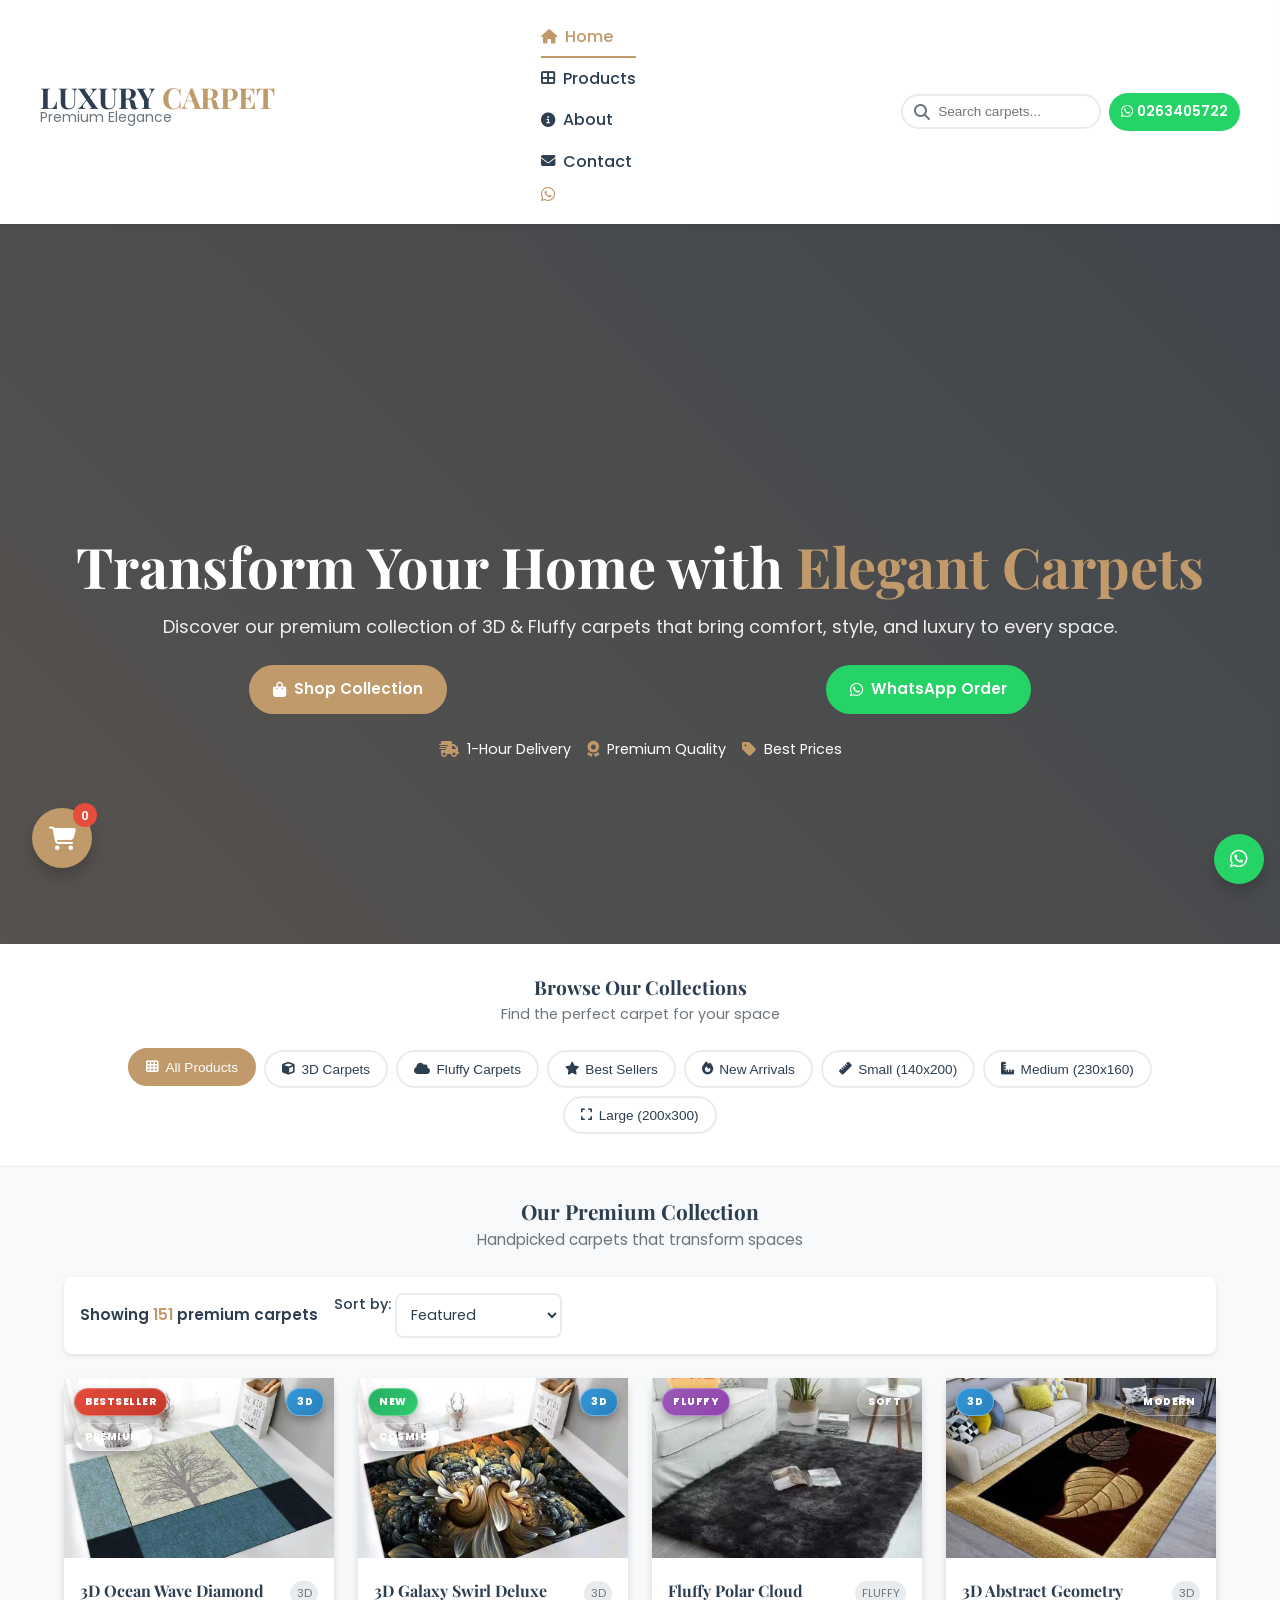
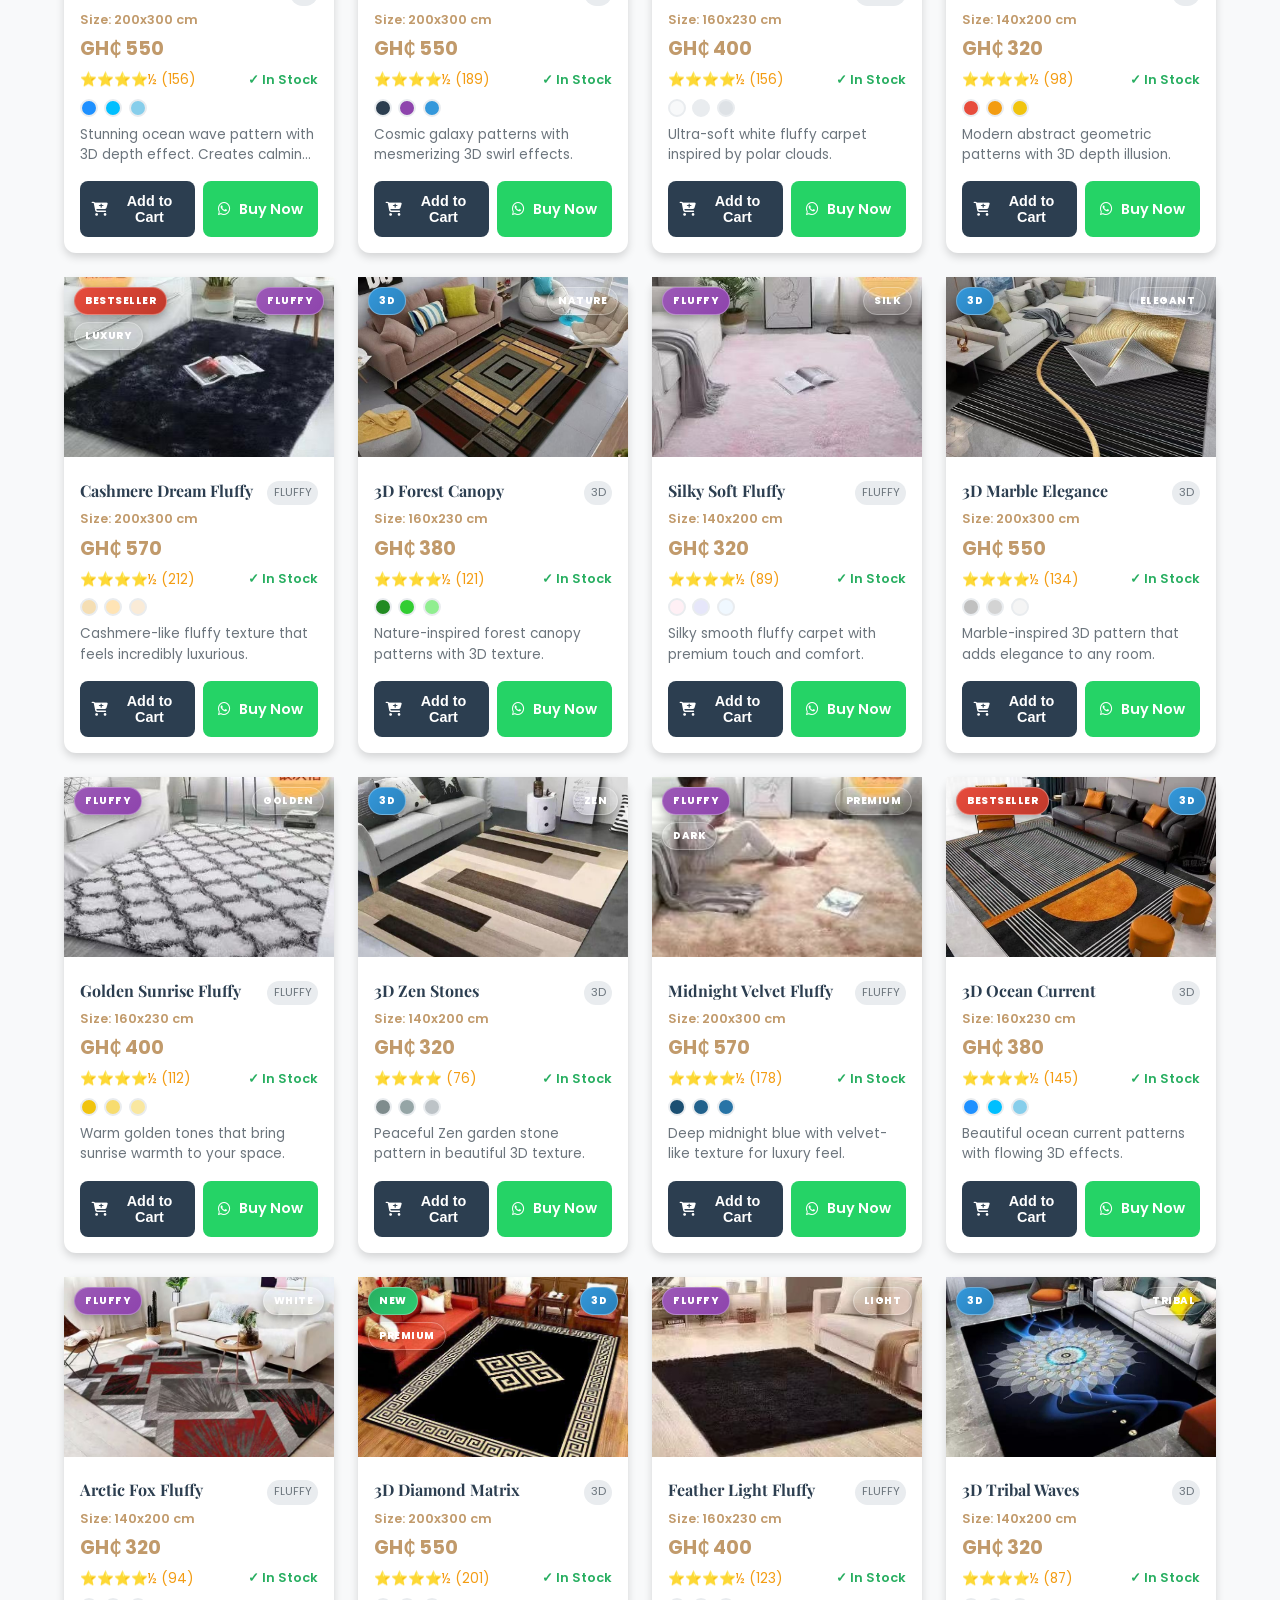
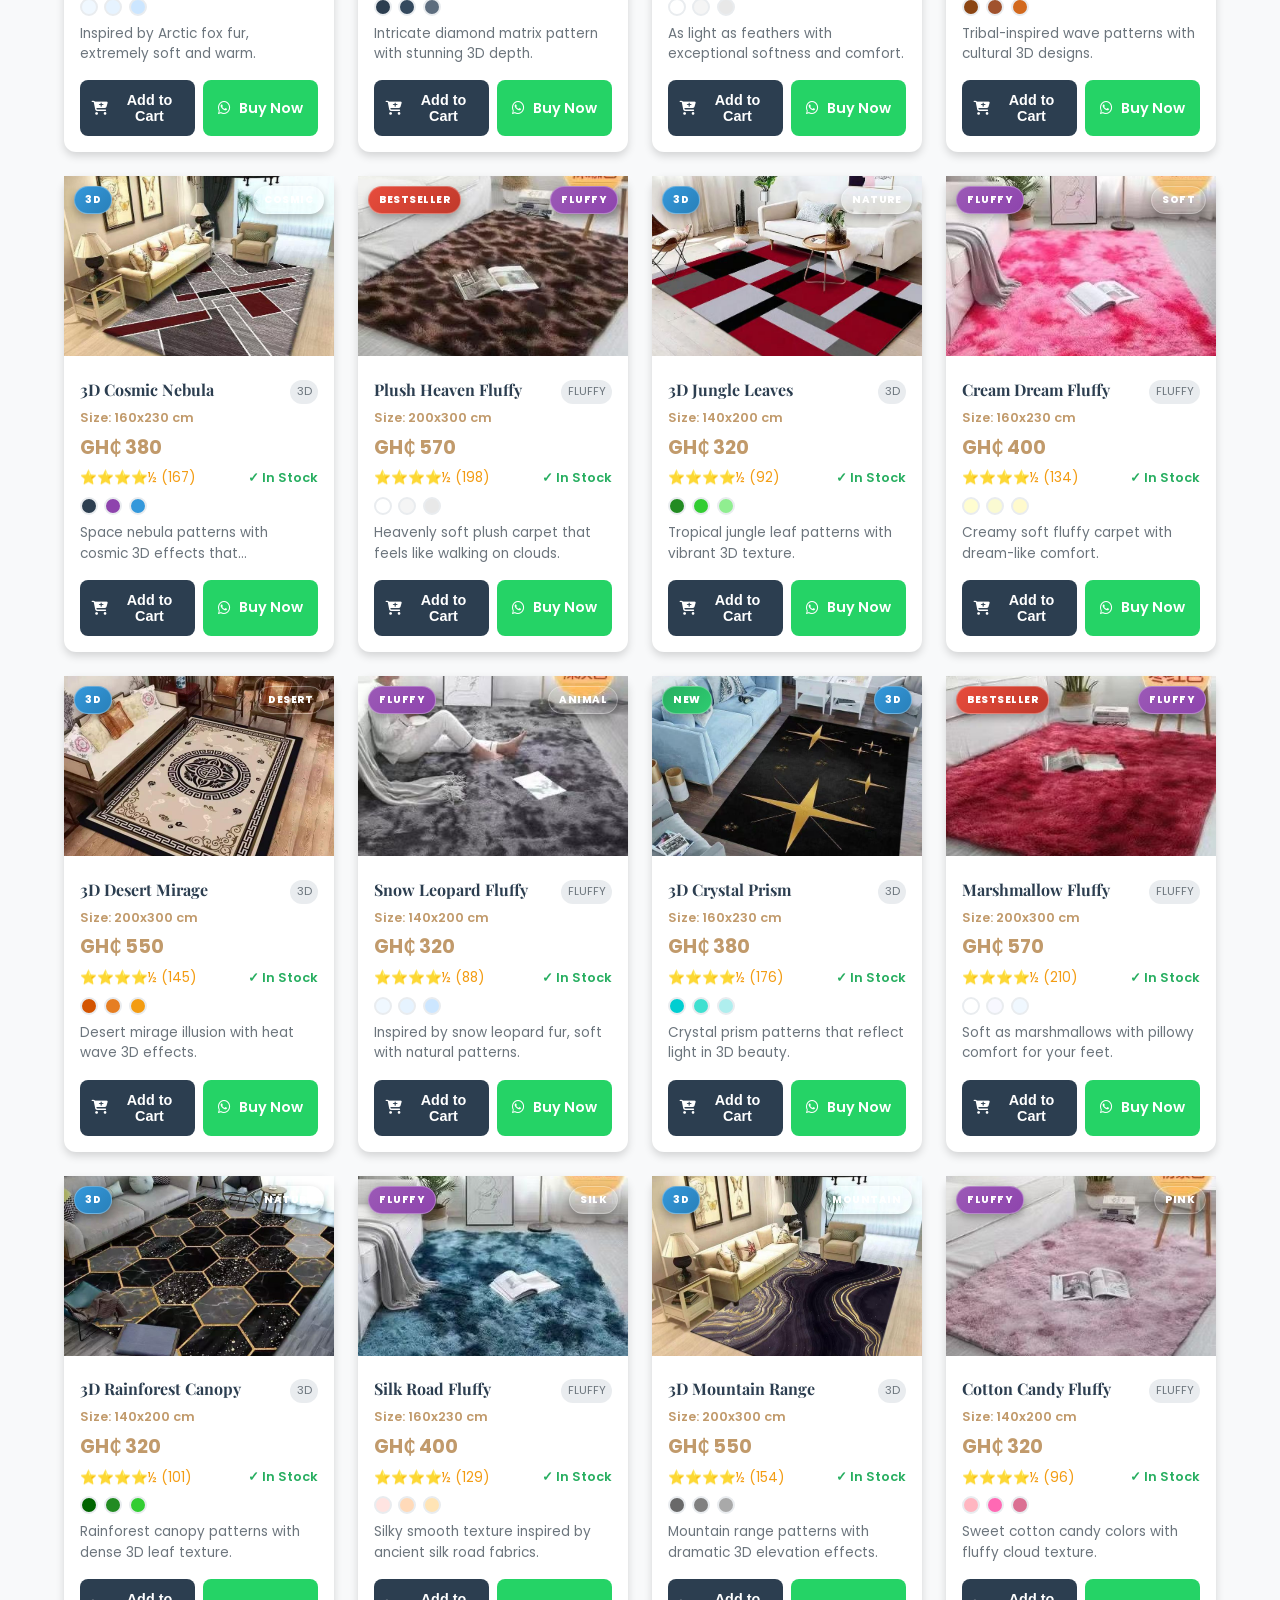
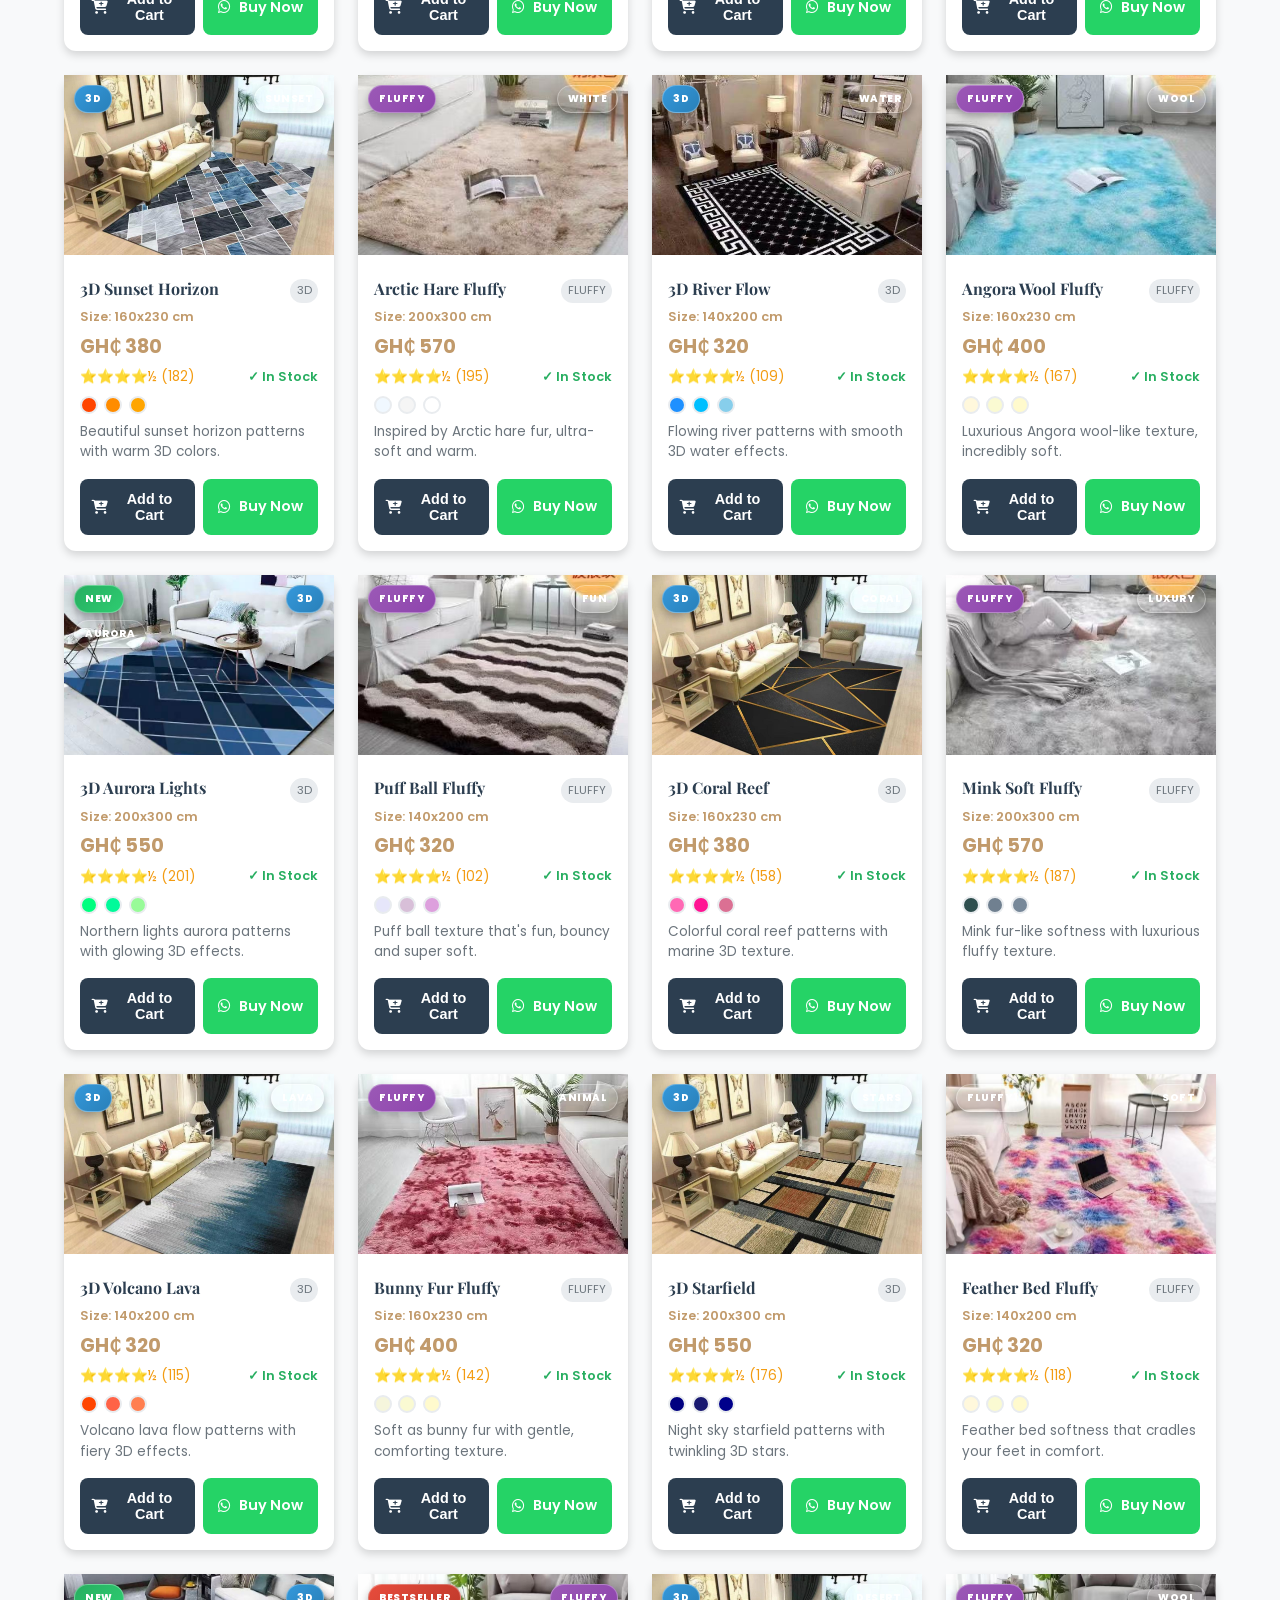
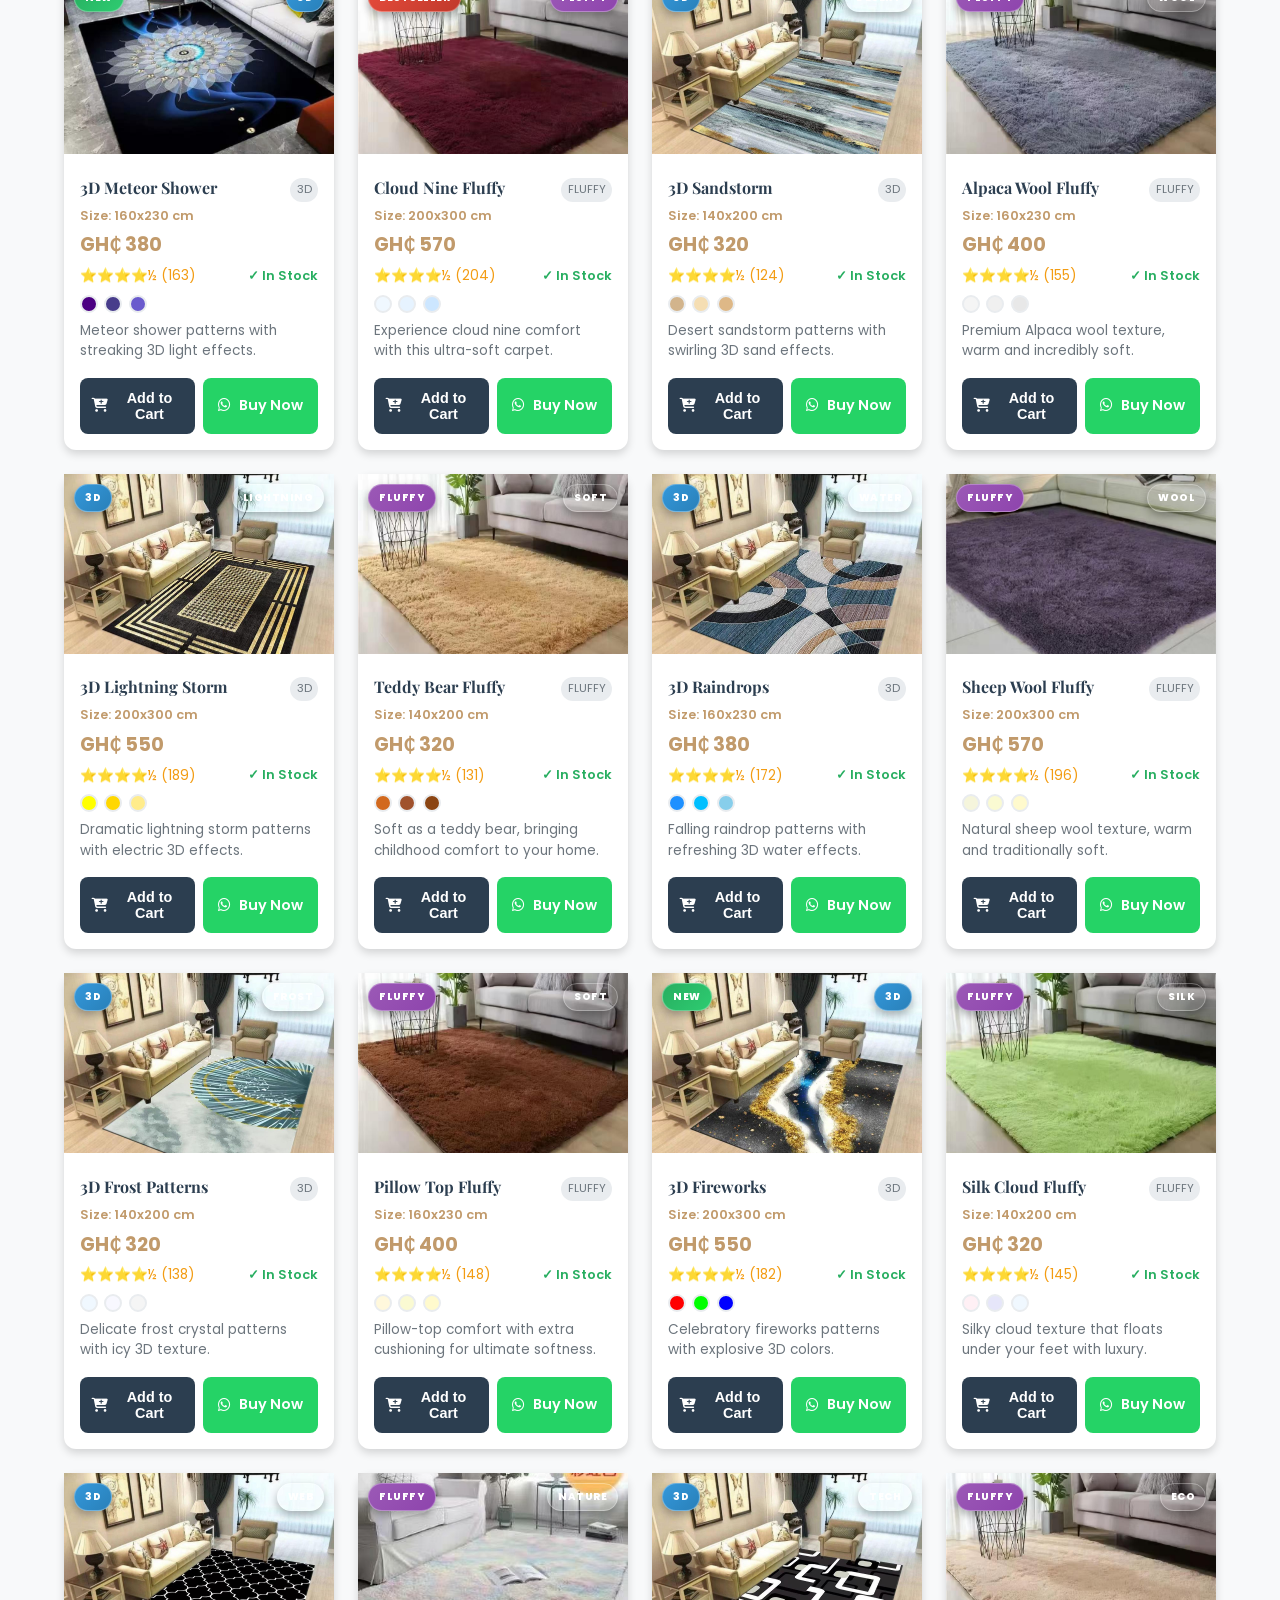
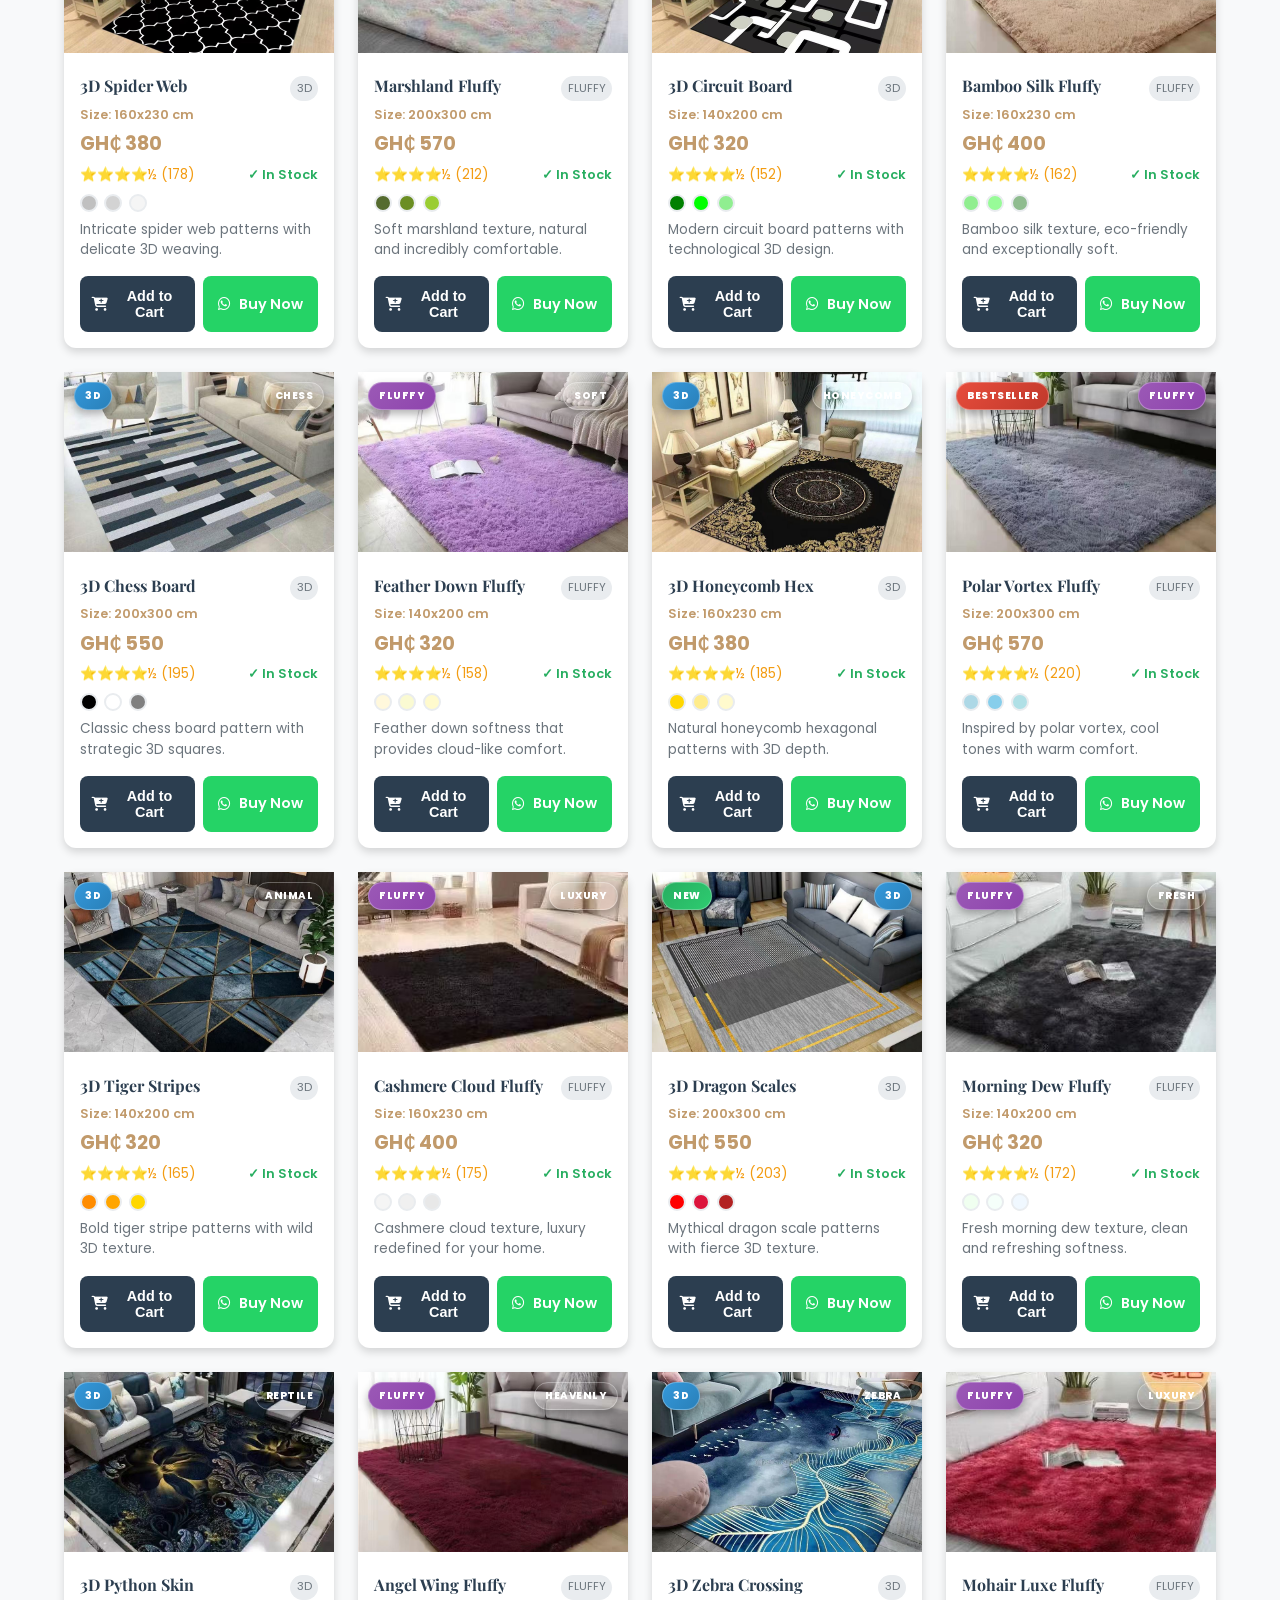
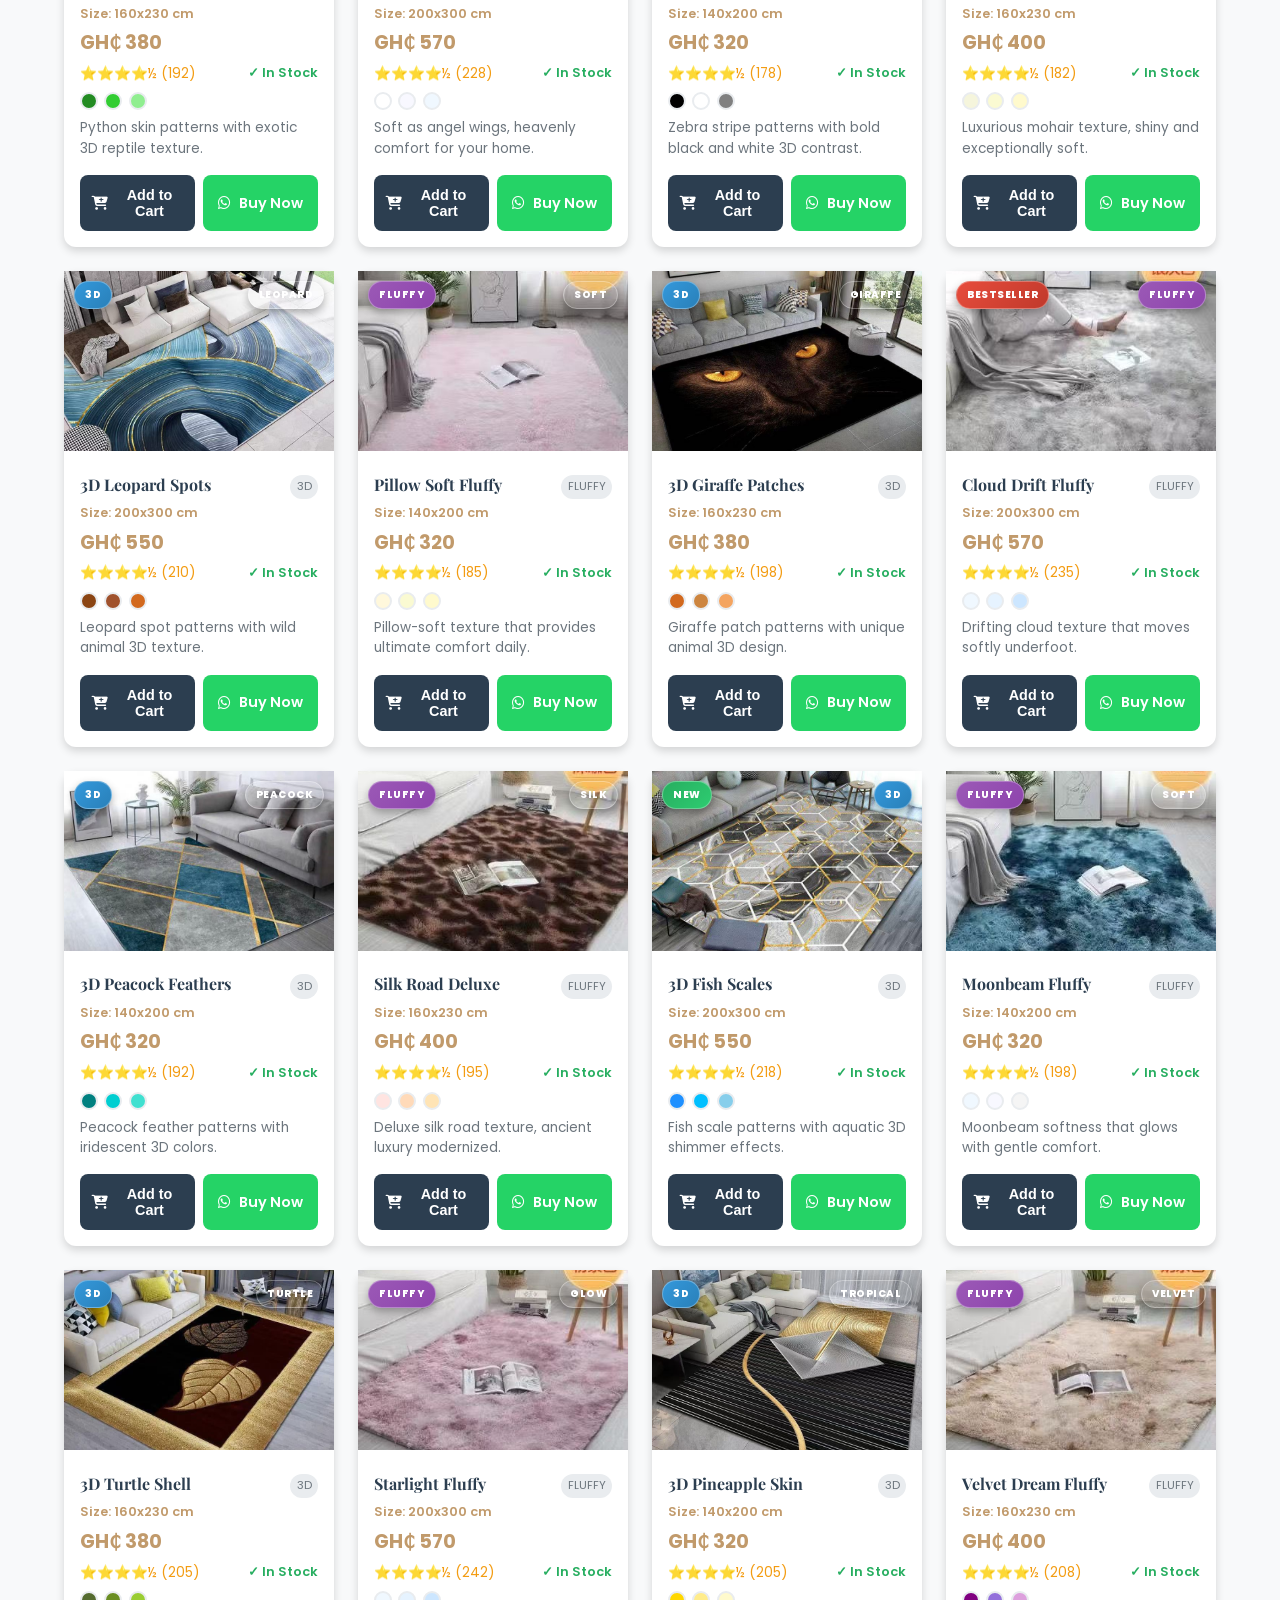
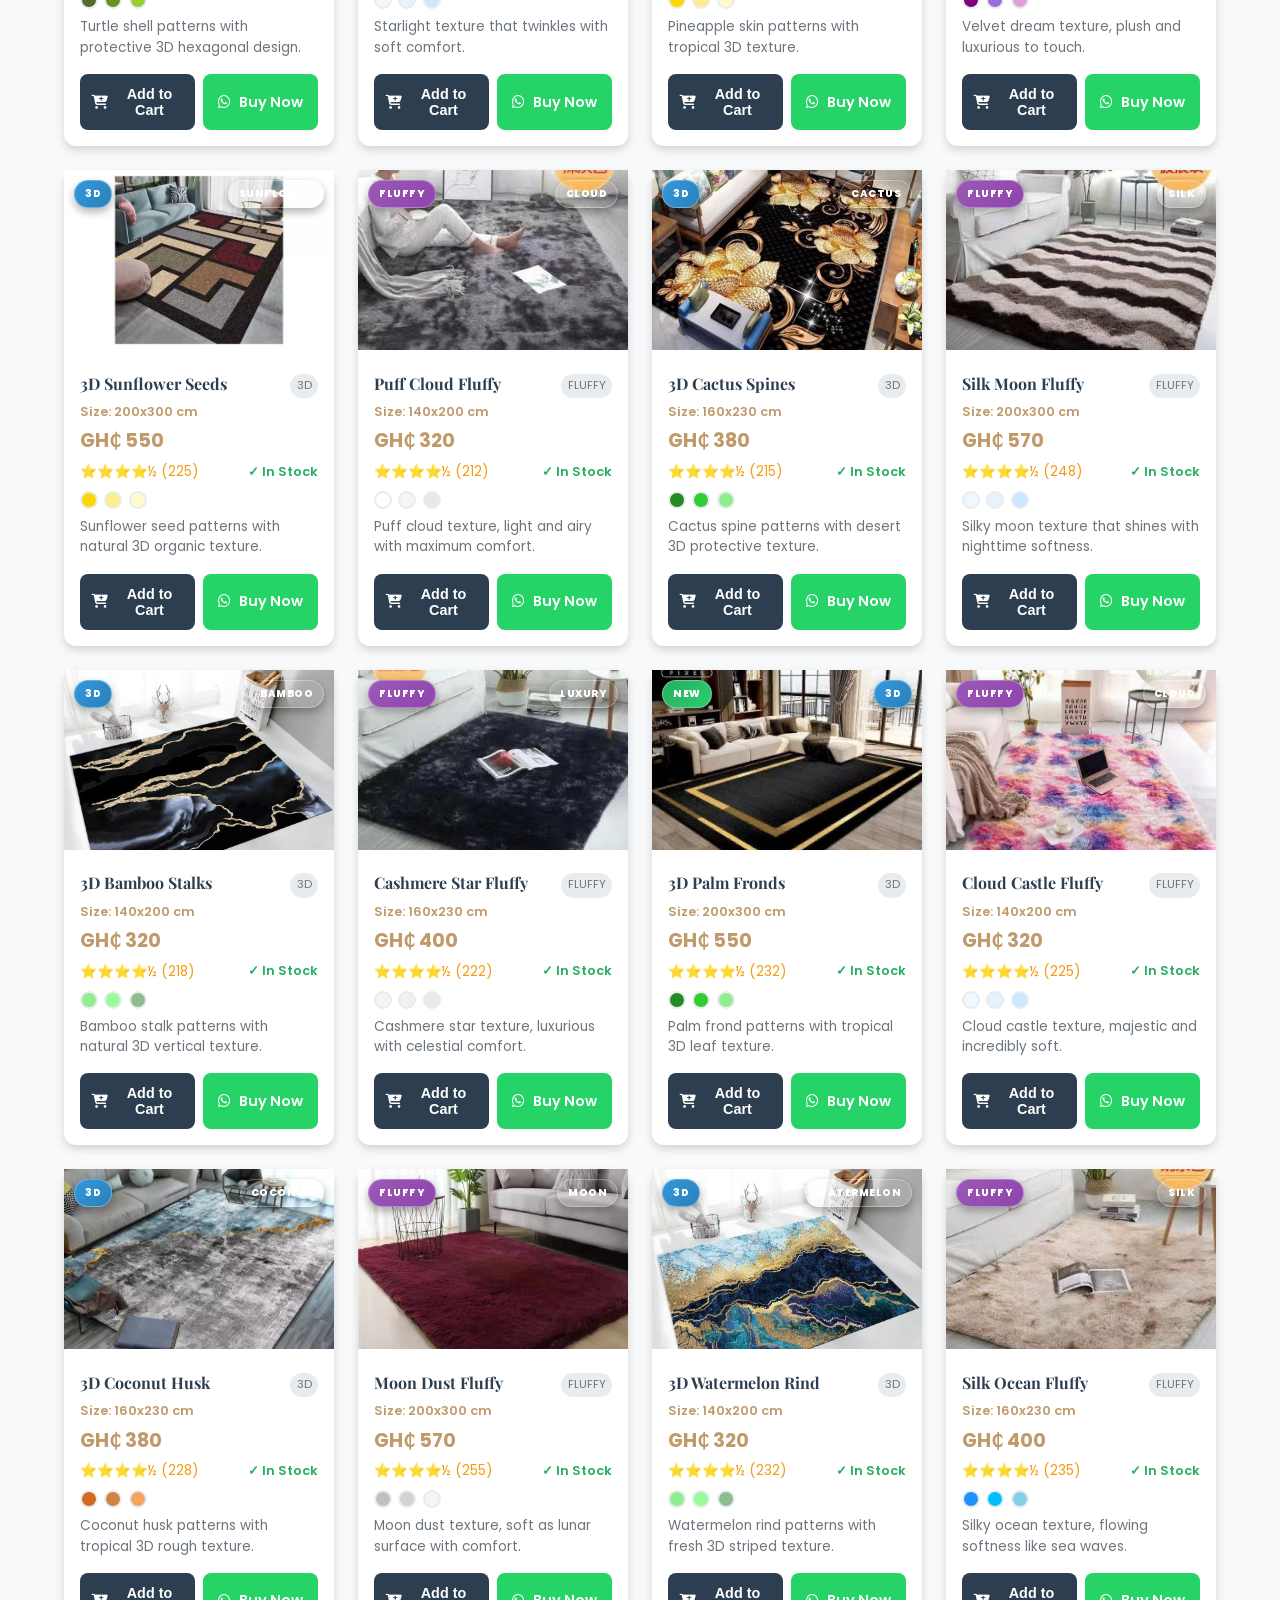
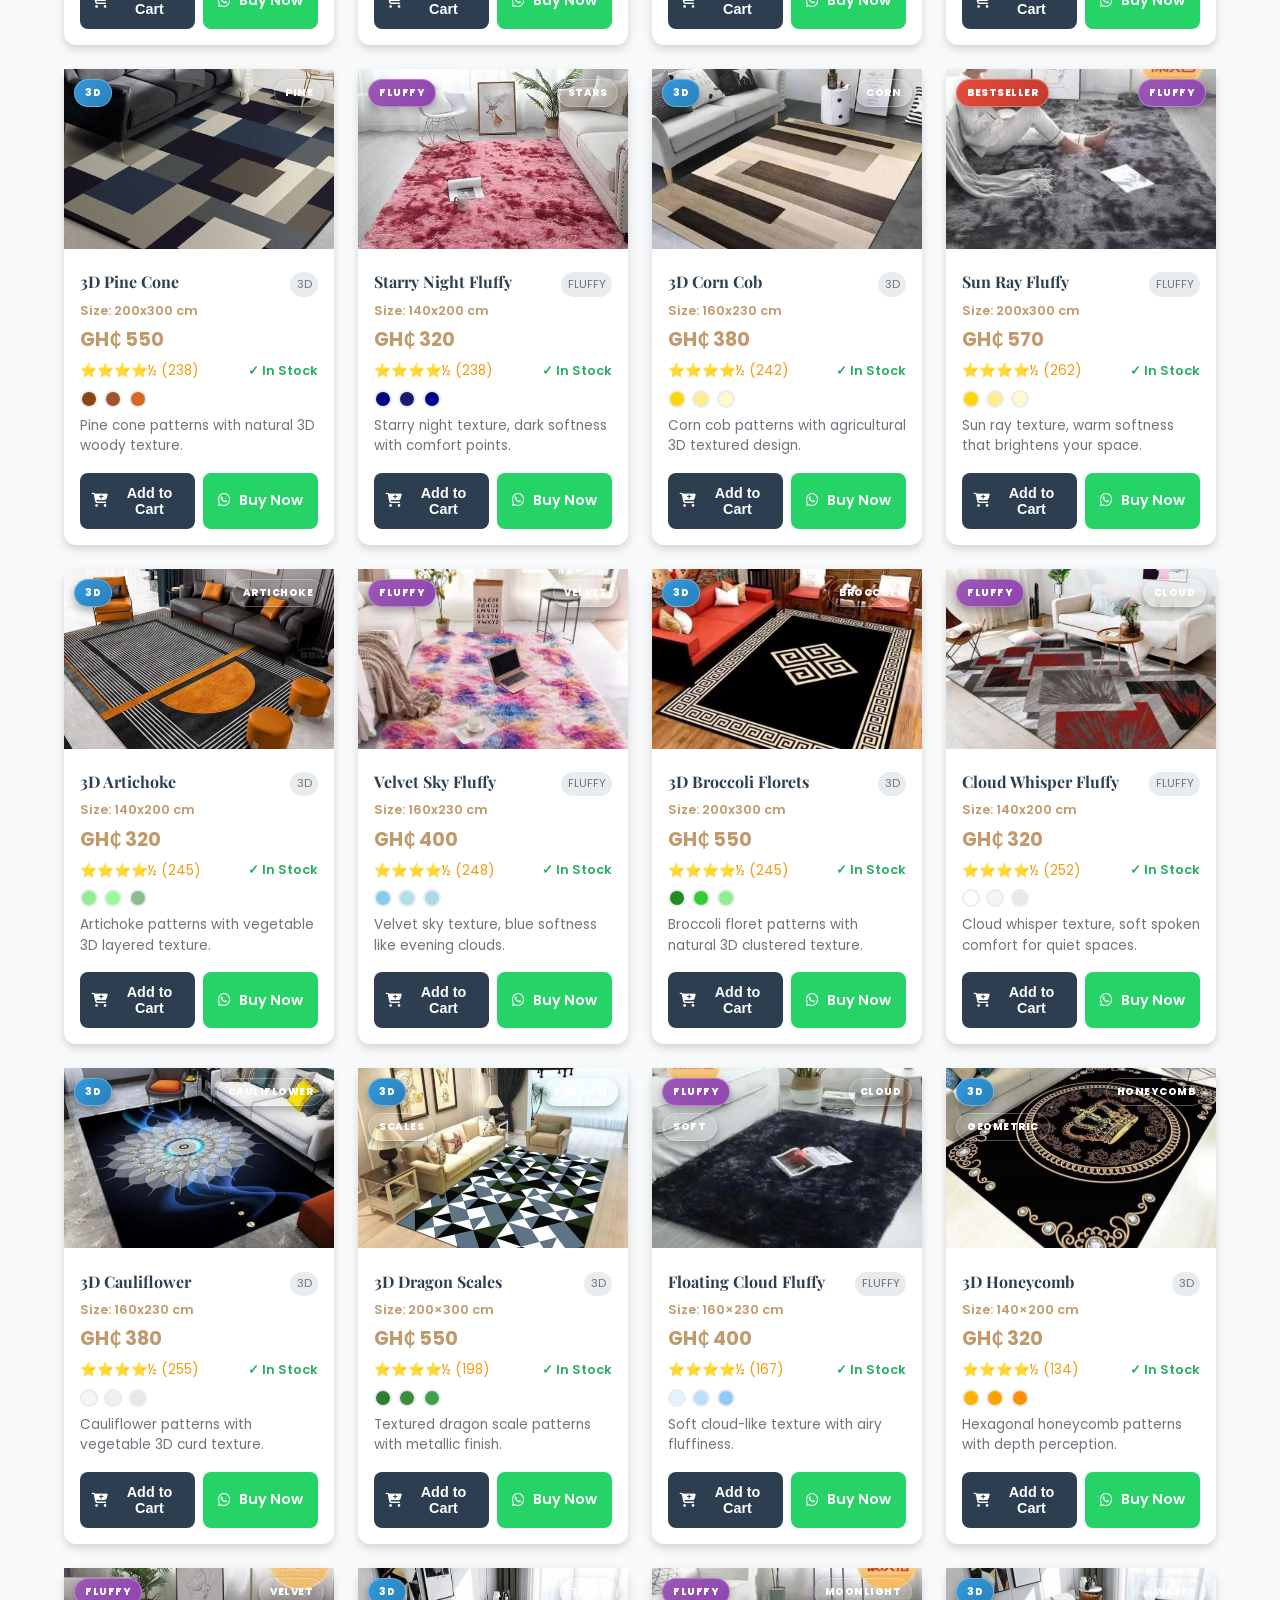
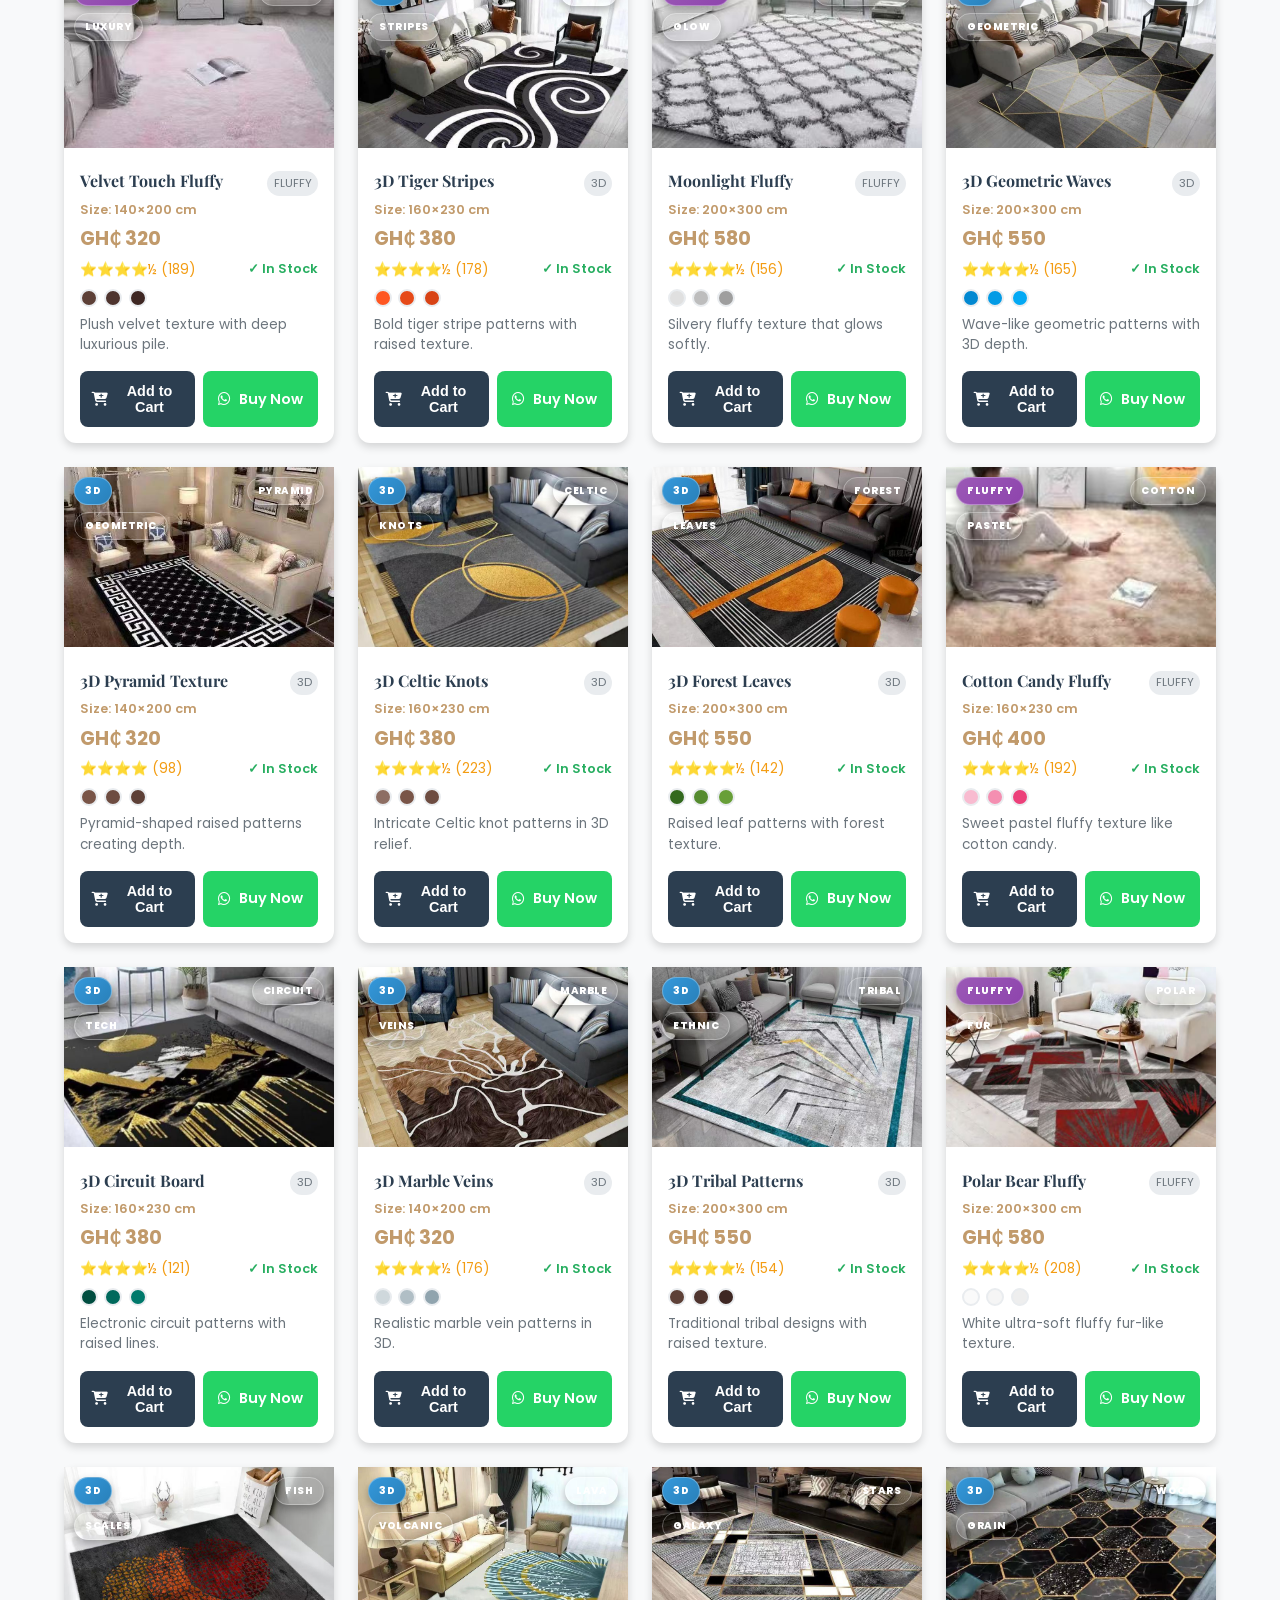
==== commit 4466a70a: "edited order now" ====
--- a/index.html
+++ b/index.html
@@ -258,7 +258,7 @@
               target="_blank"
               class="whatsapp-btn-mobile"
             >
-              <i class="fab fa-whatsapp"></i> Order Now
+              <i class="fab fa-whatsapp"></i>
             </a>
           </div>
         </div>
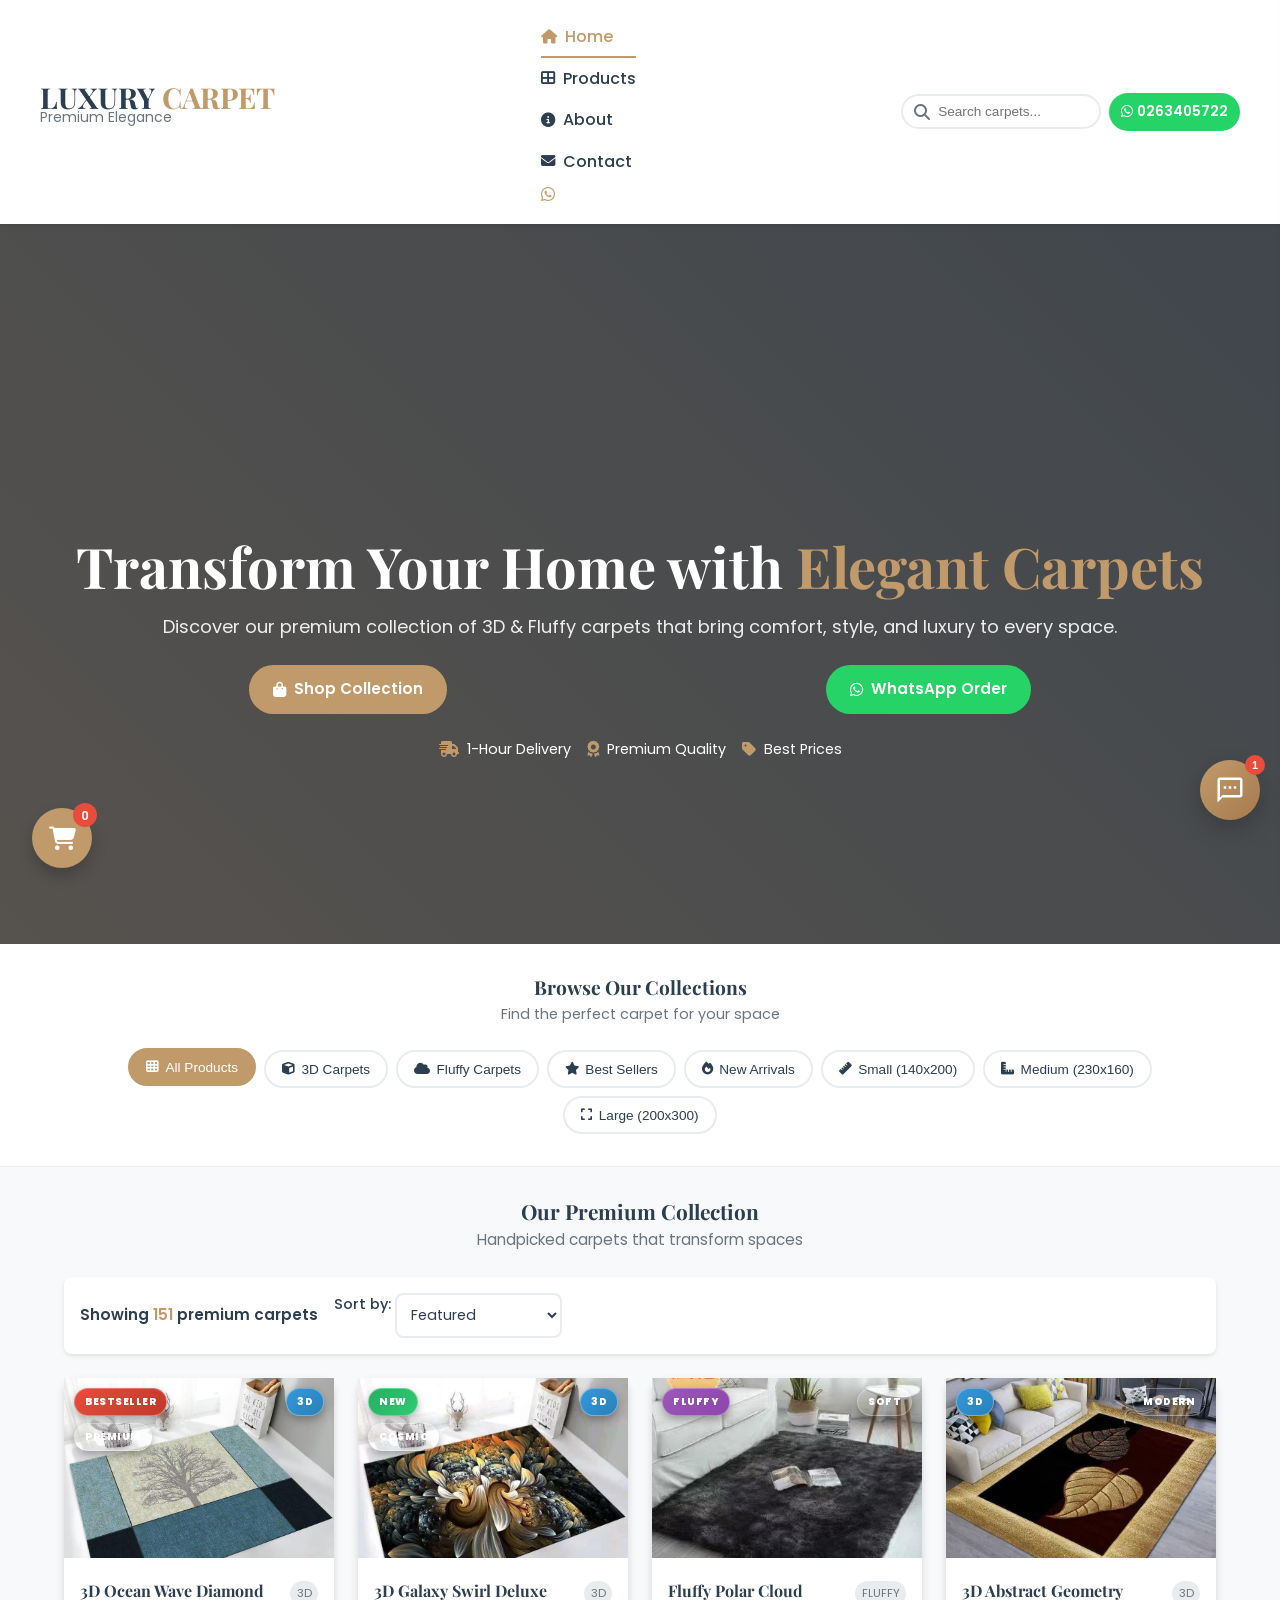
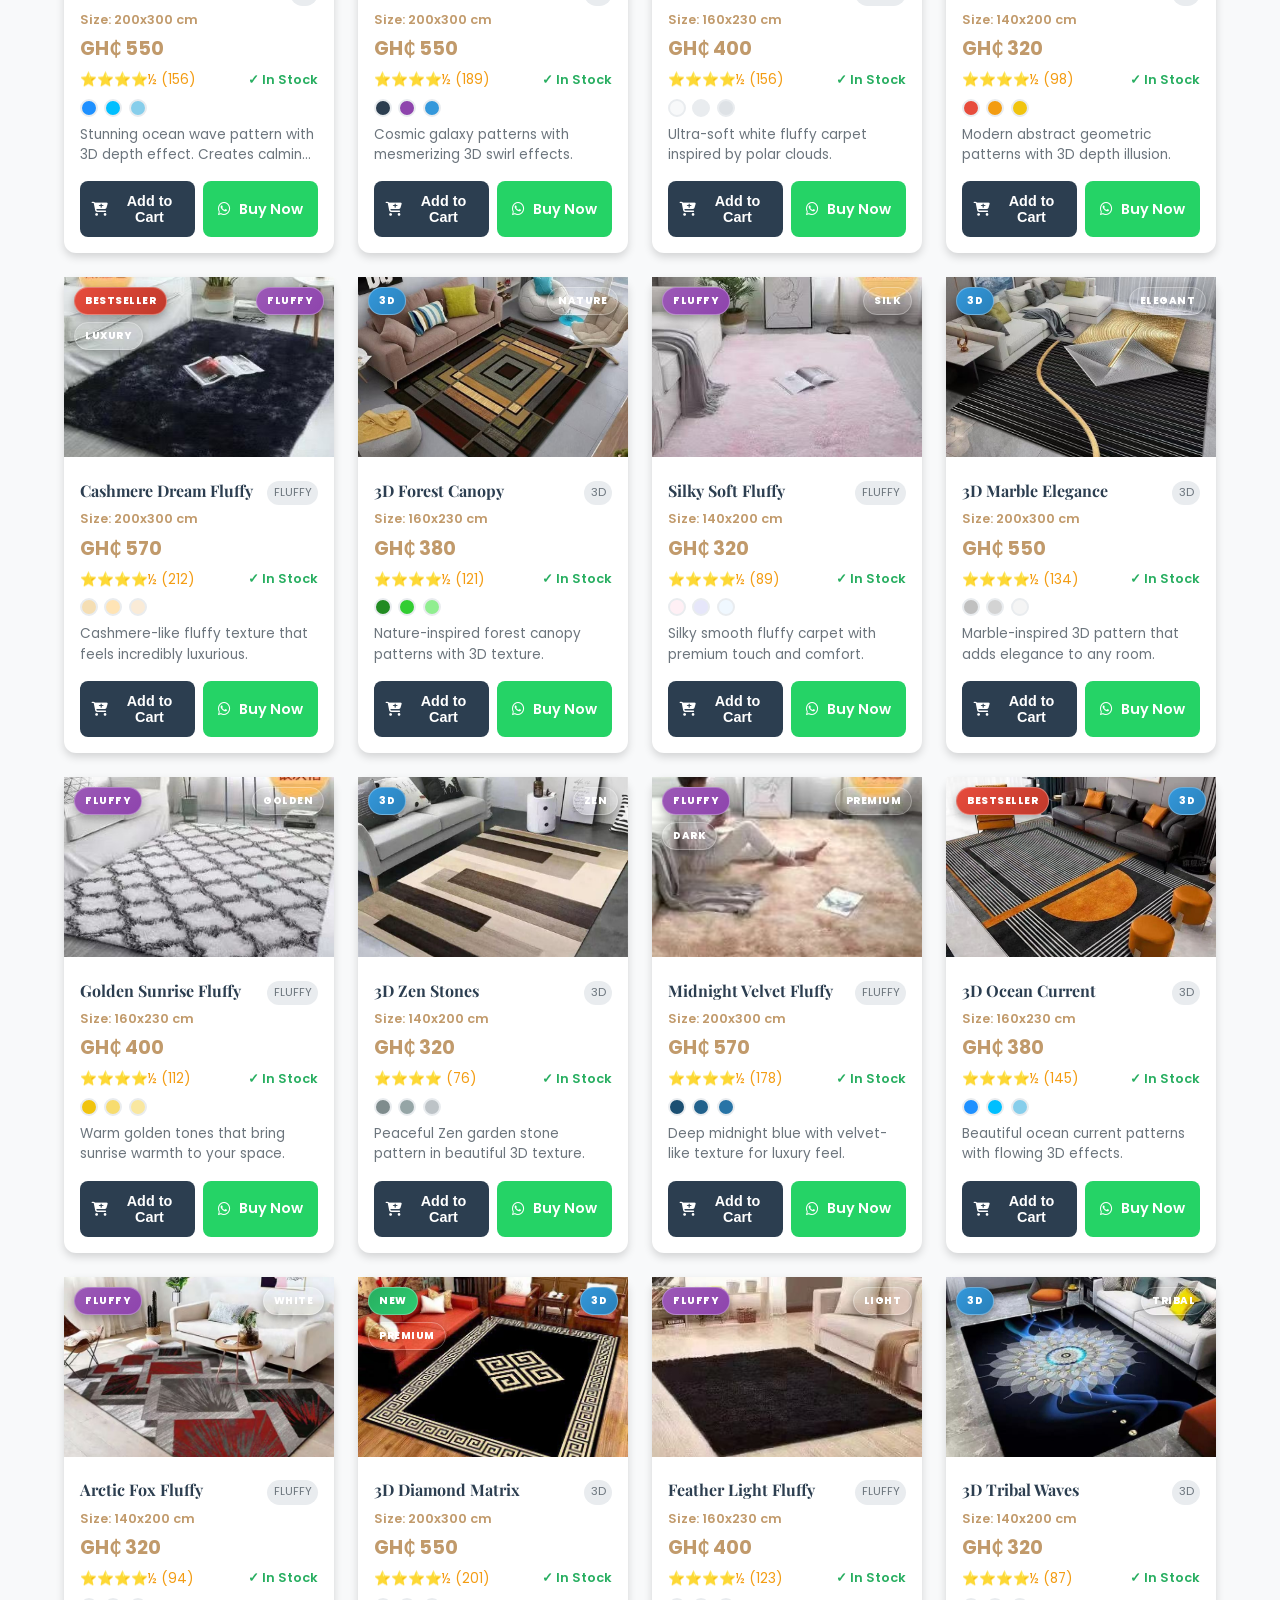
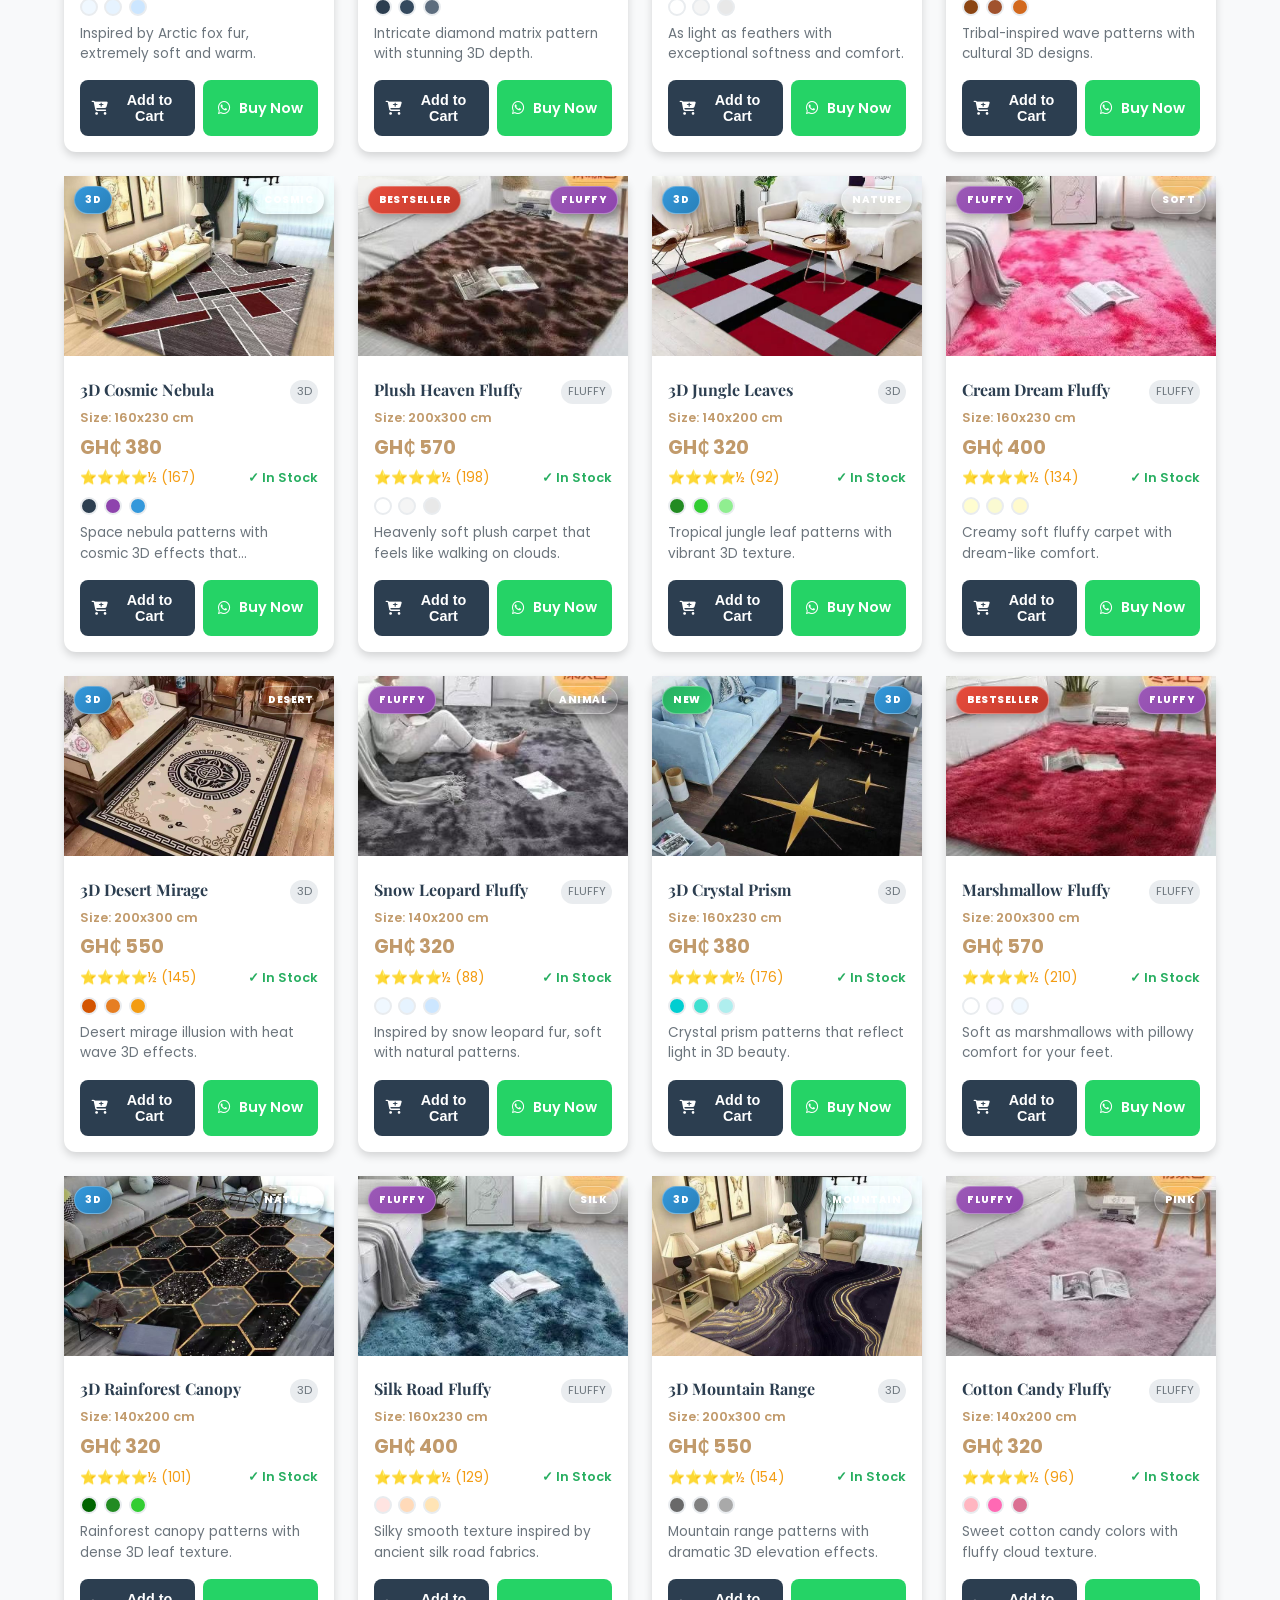
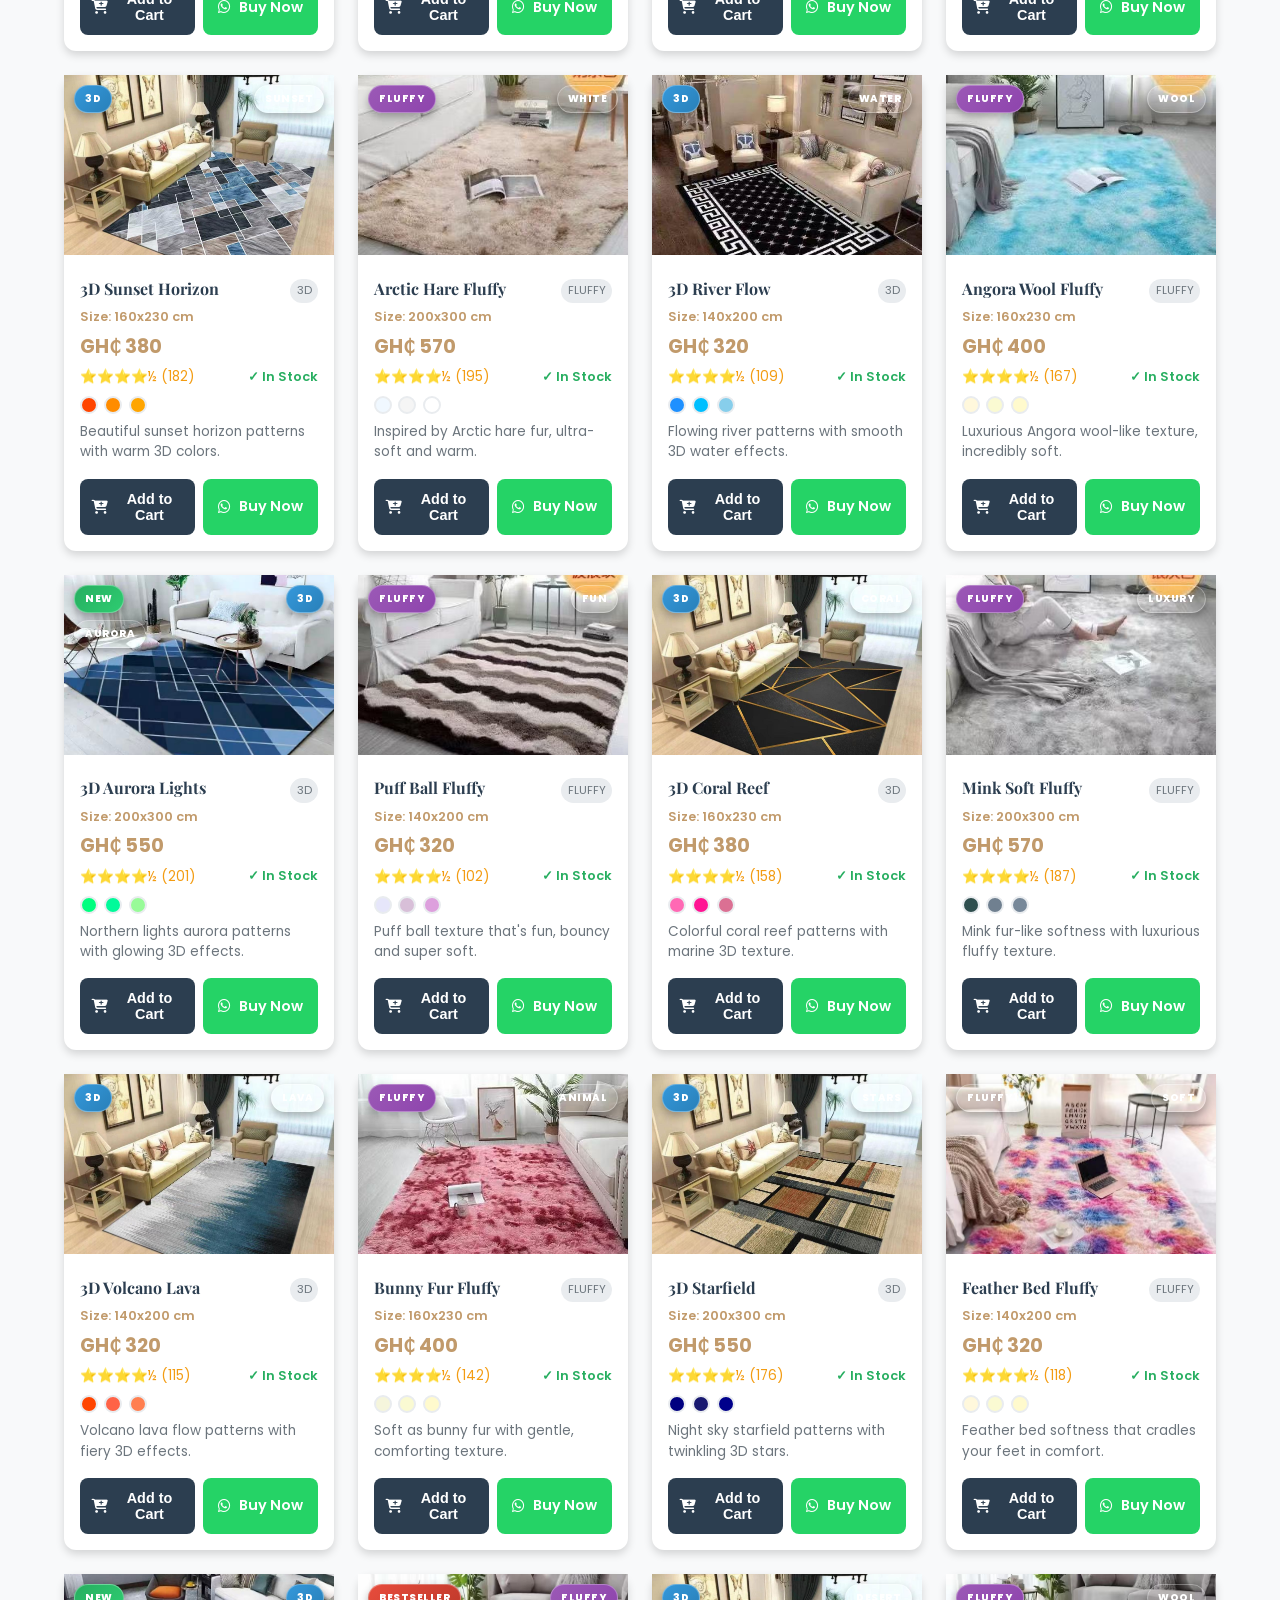
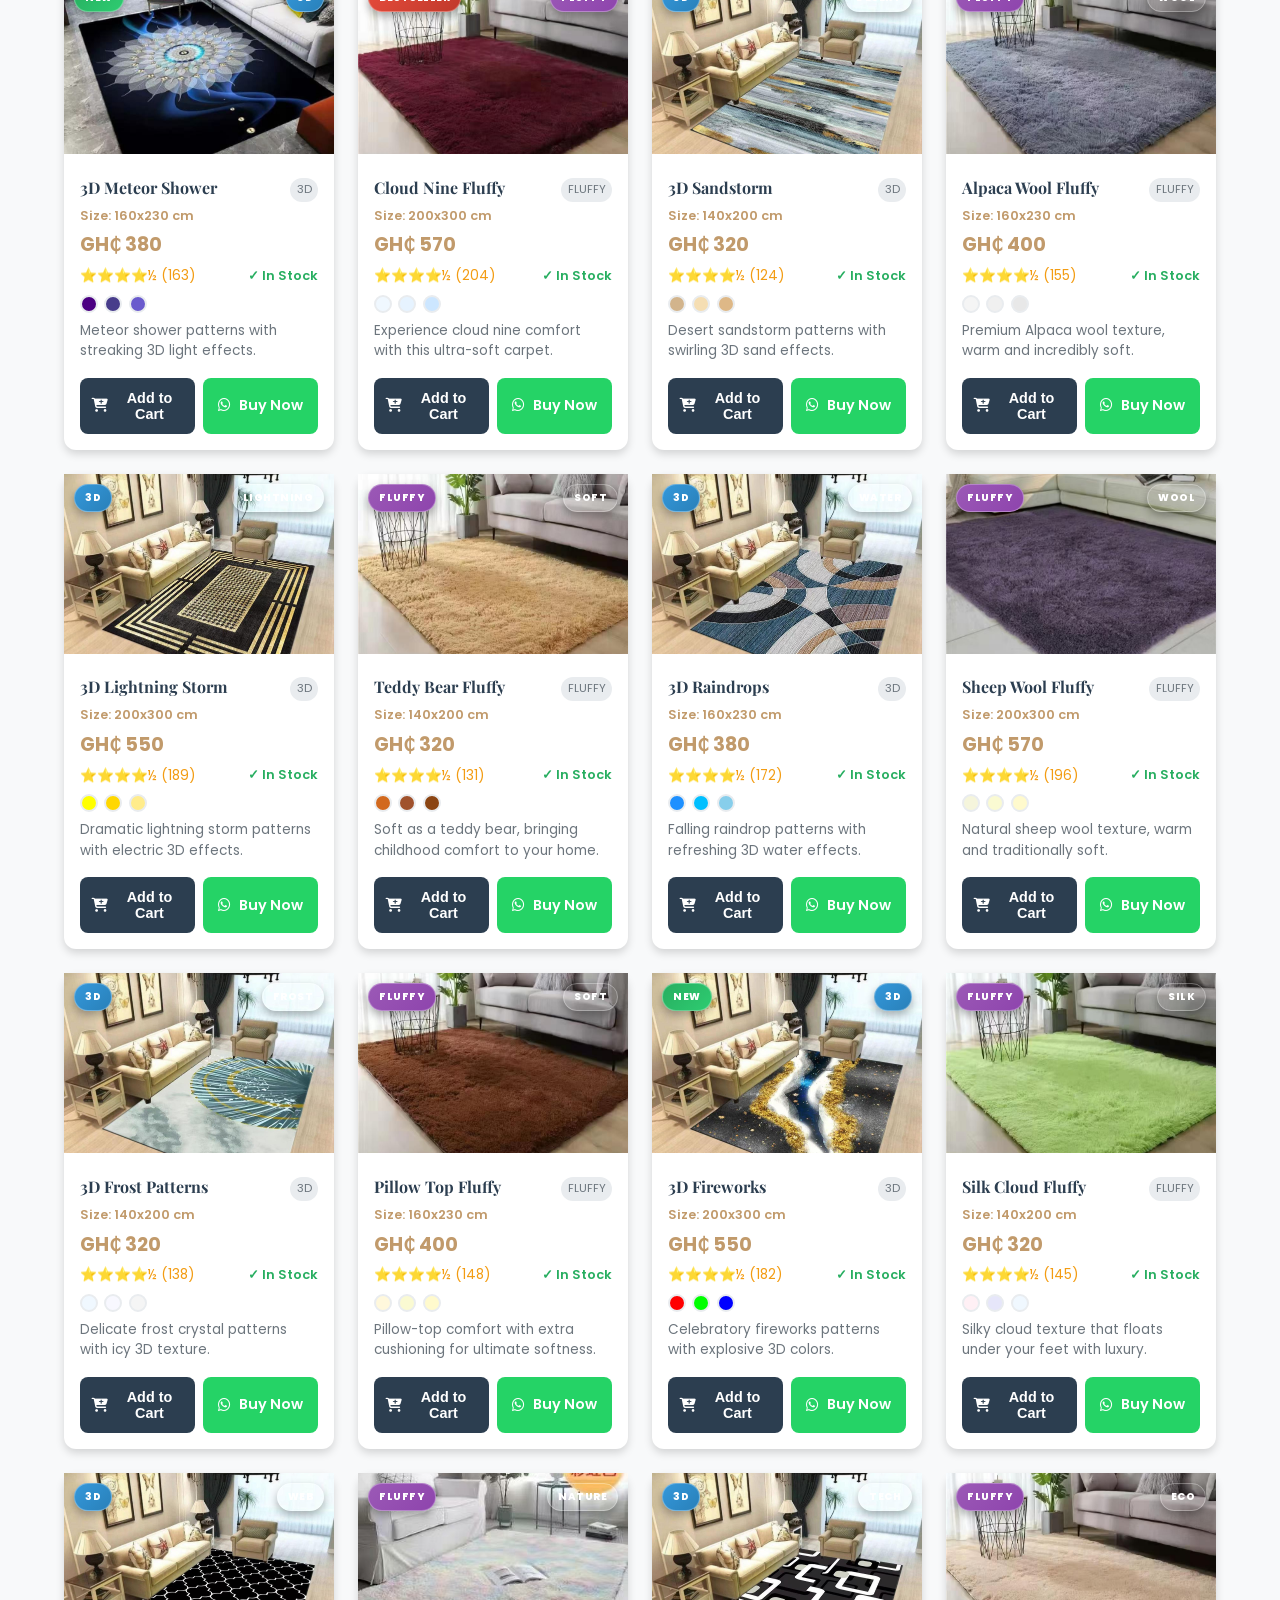
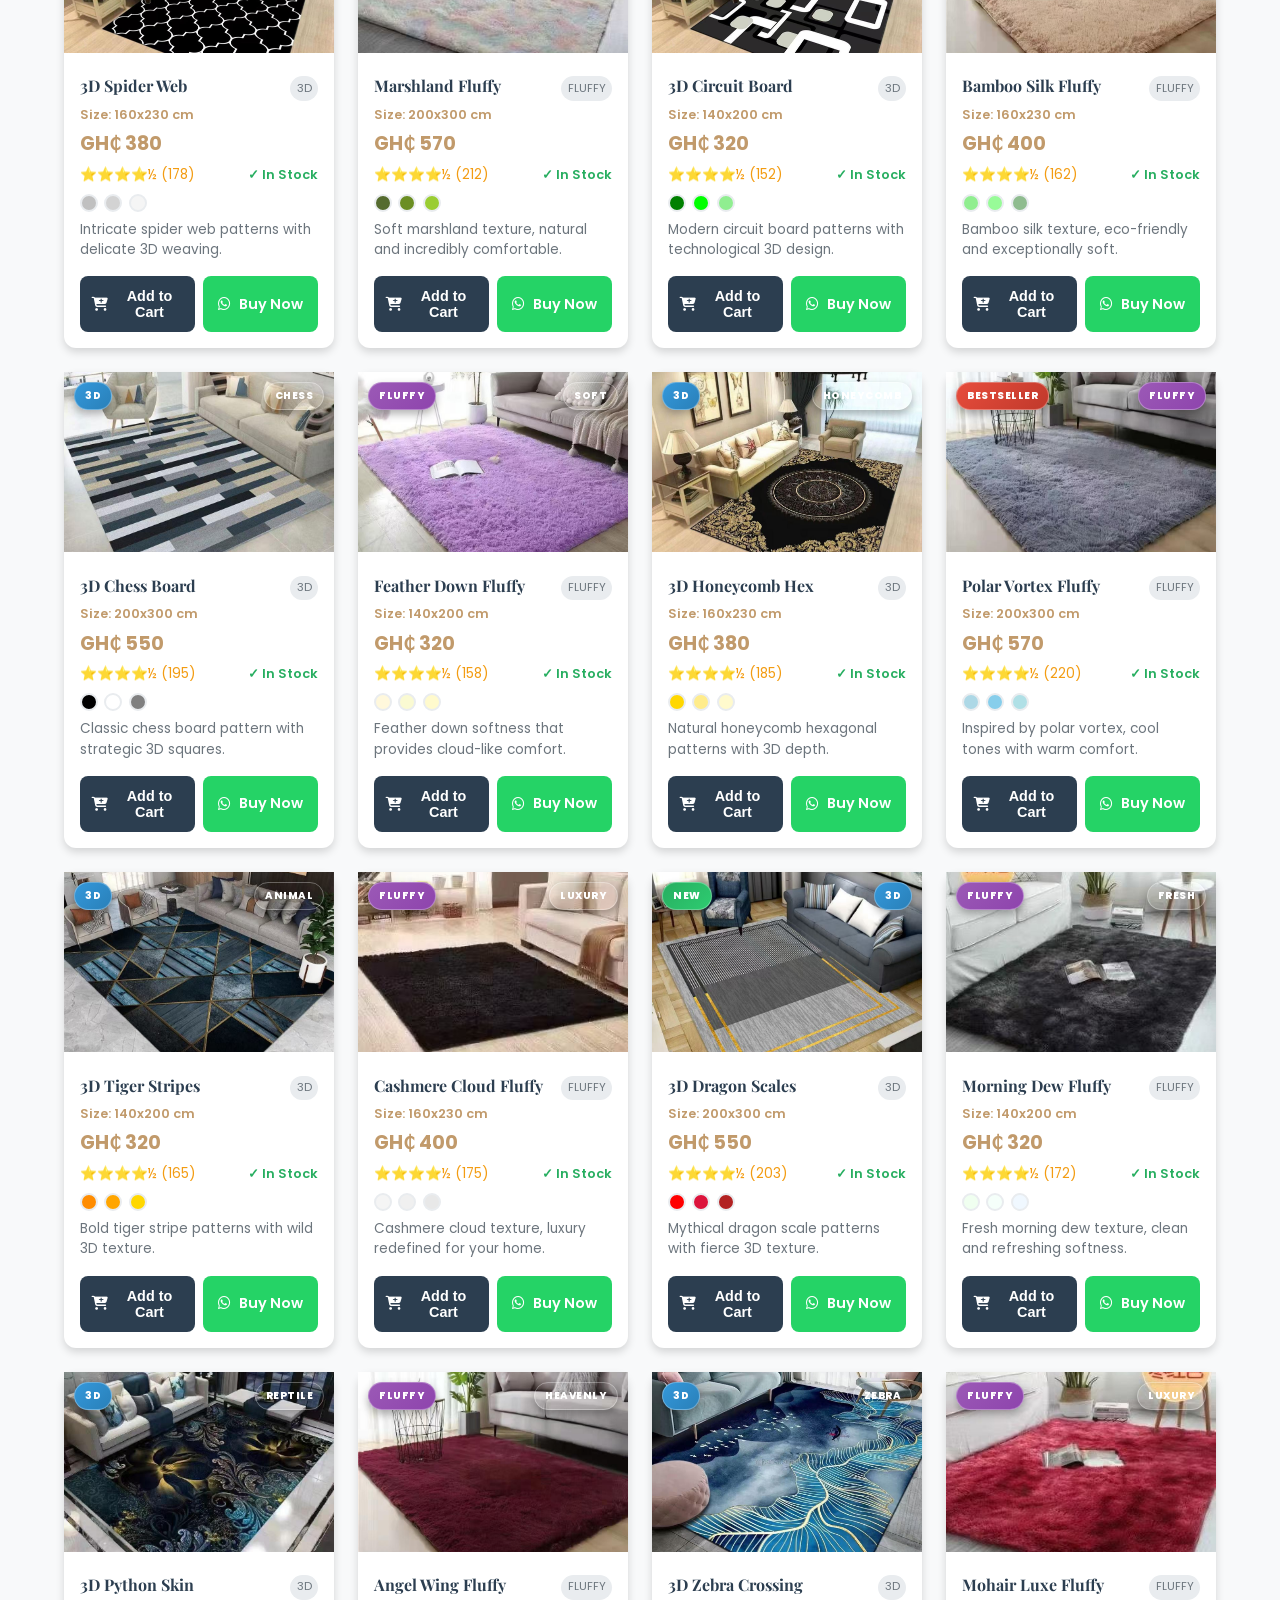
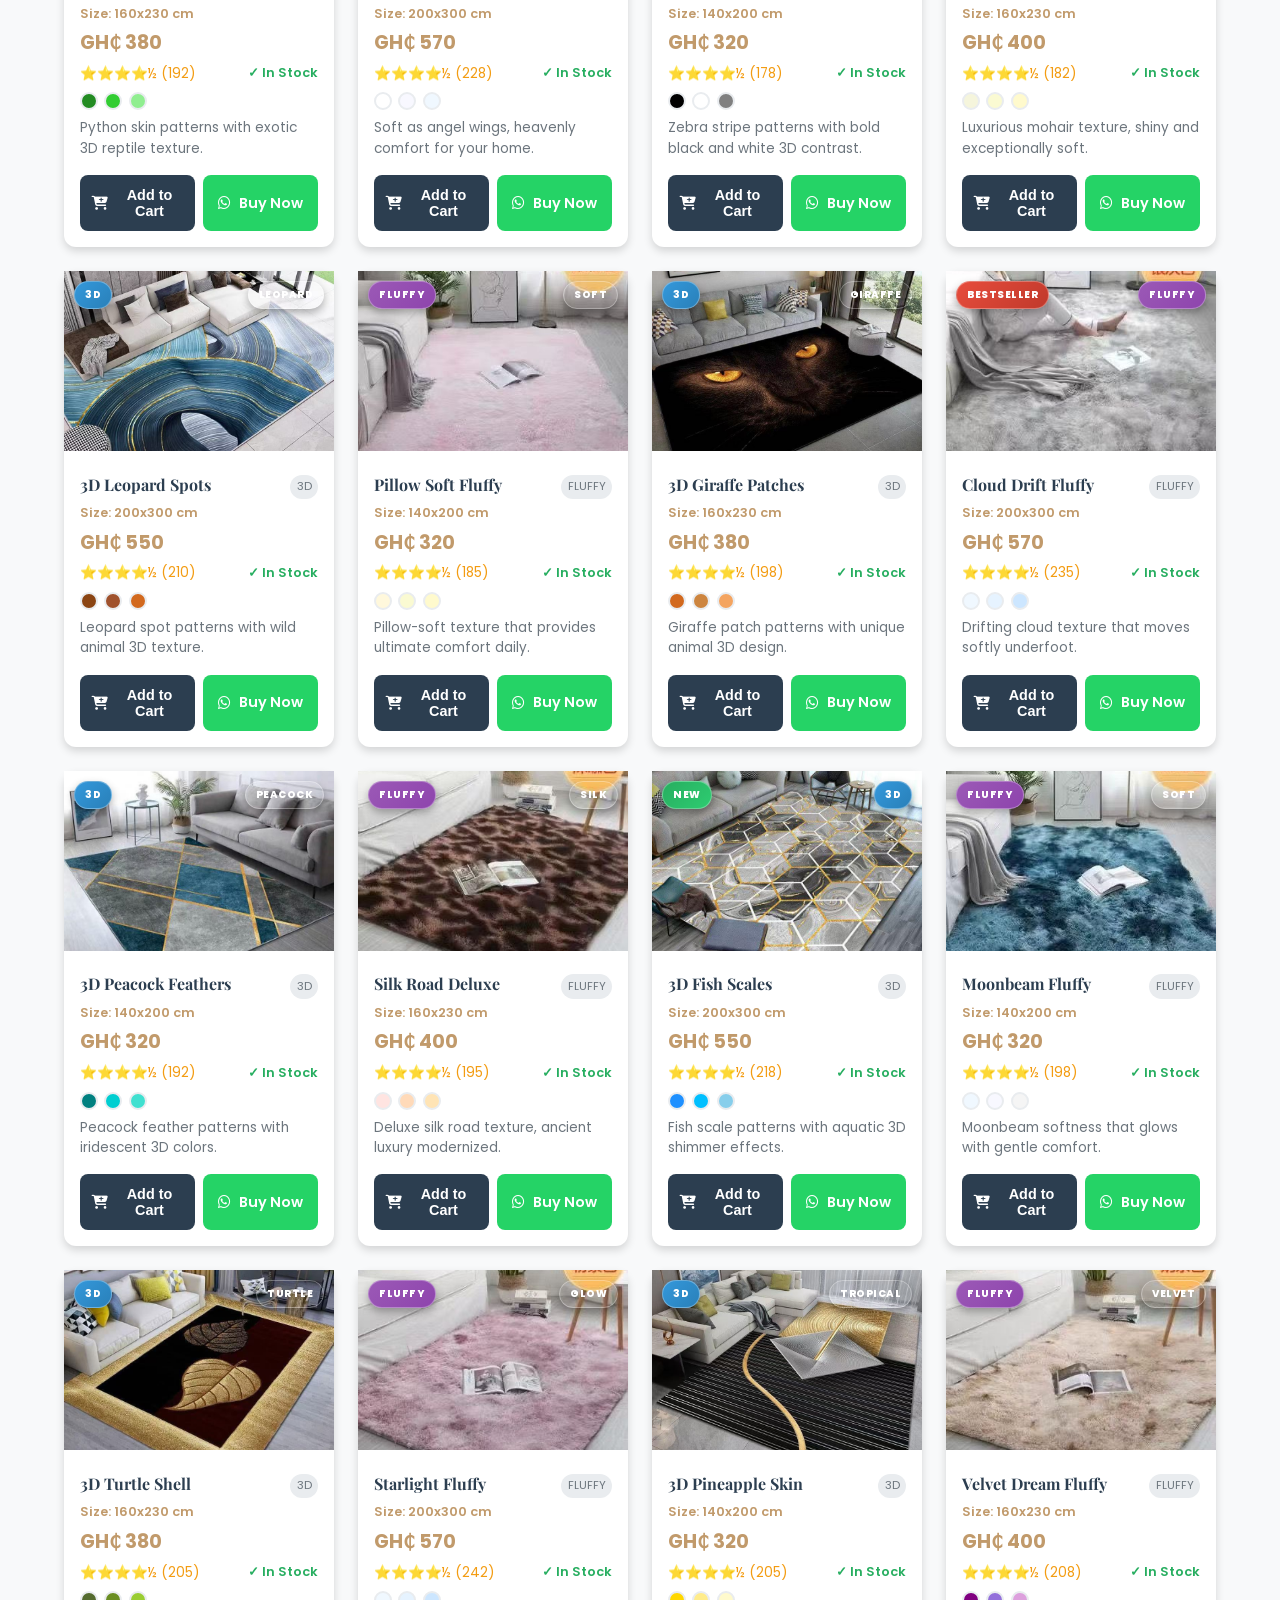
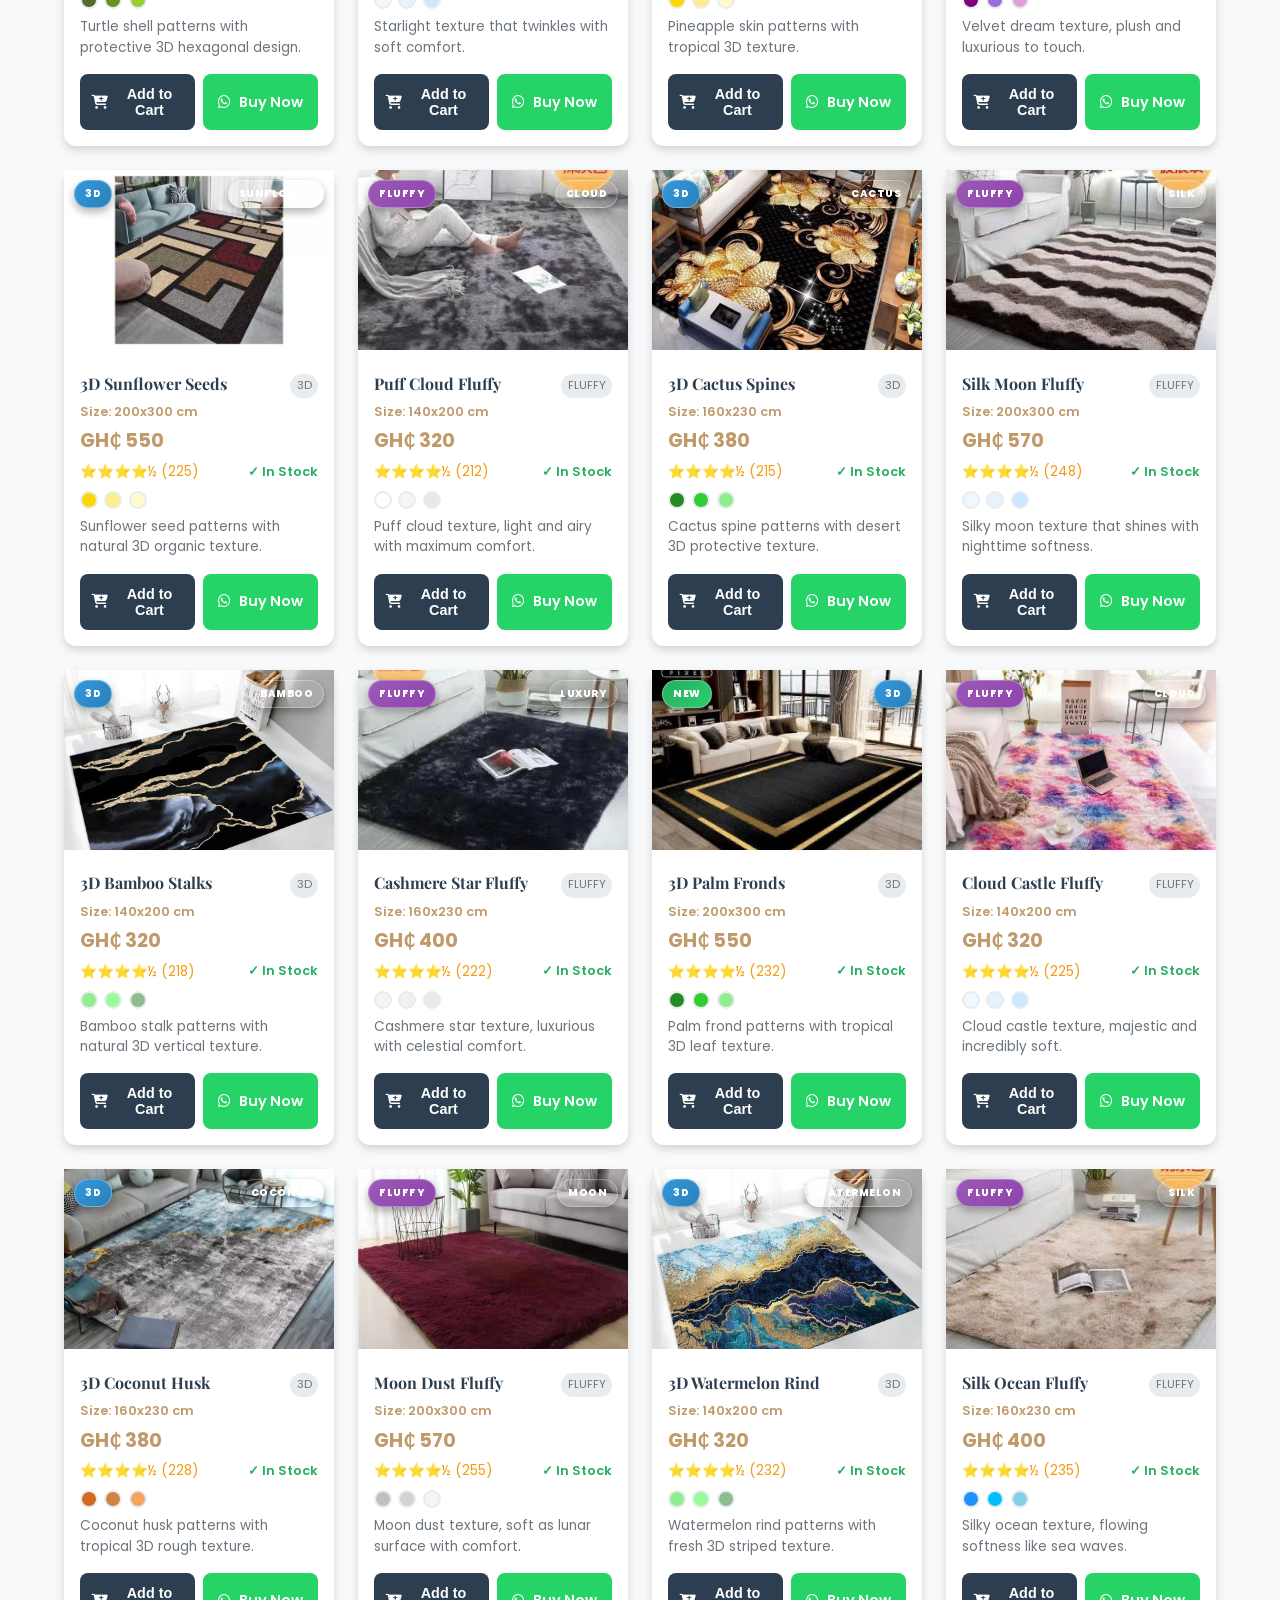
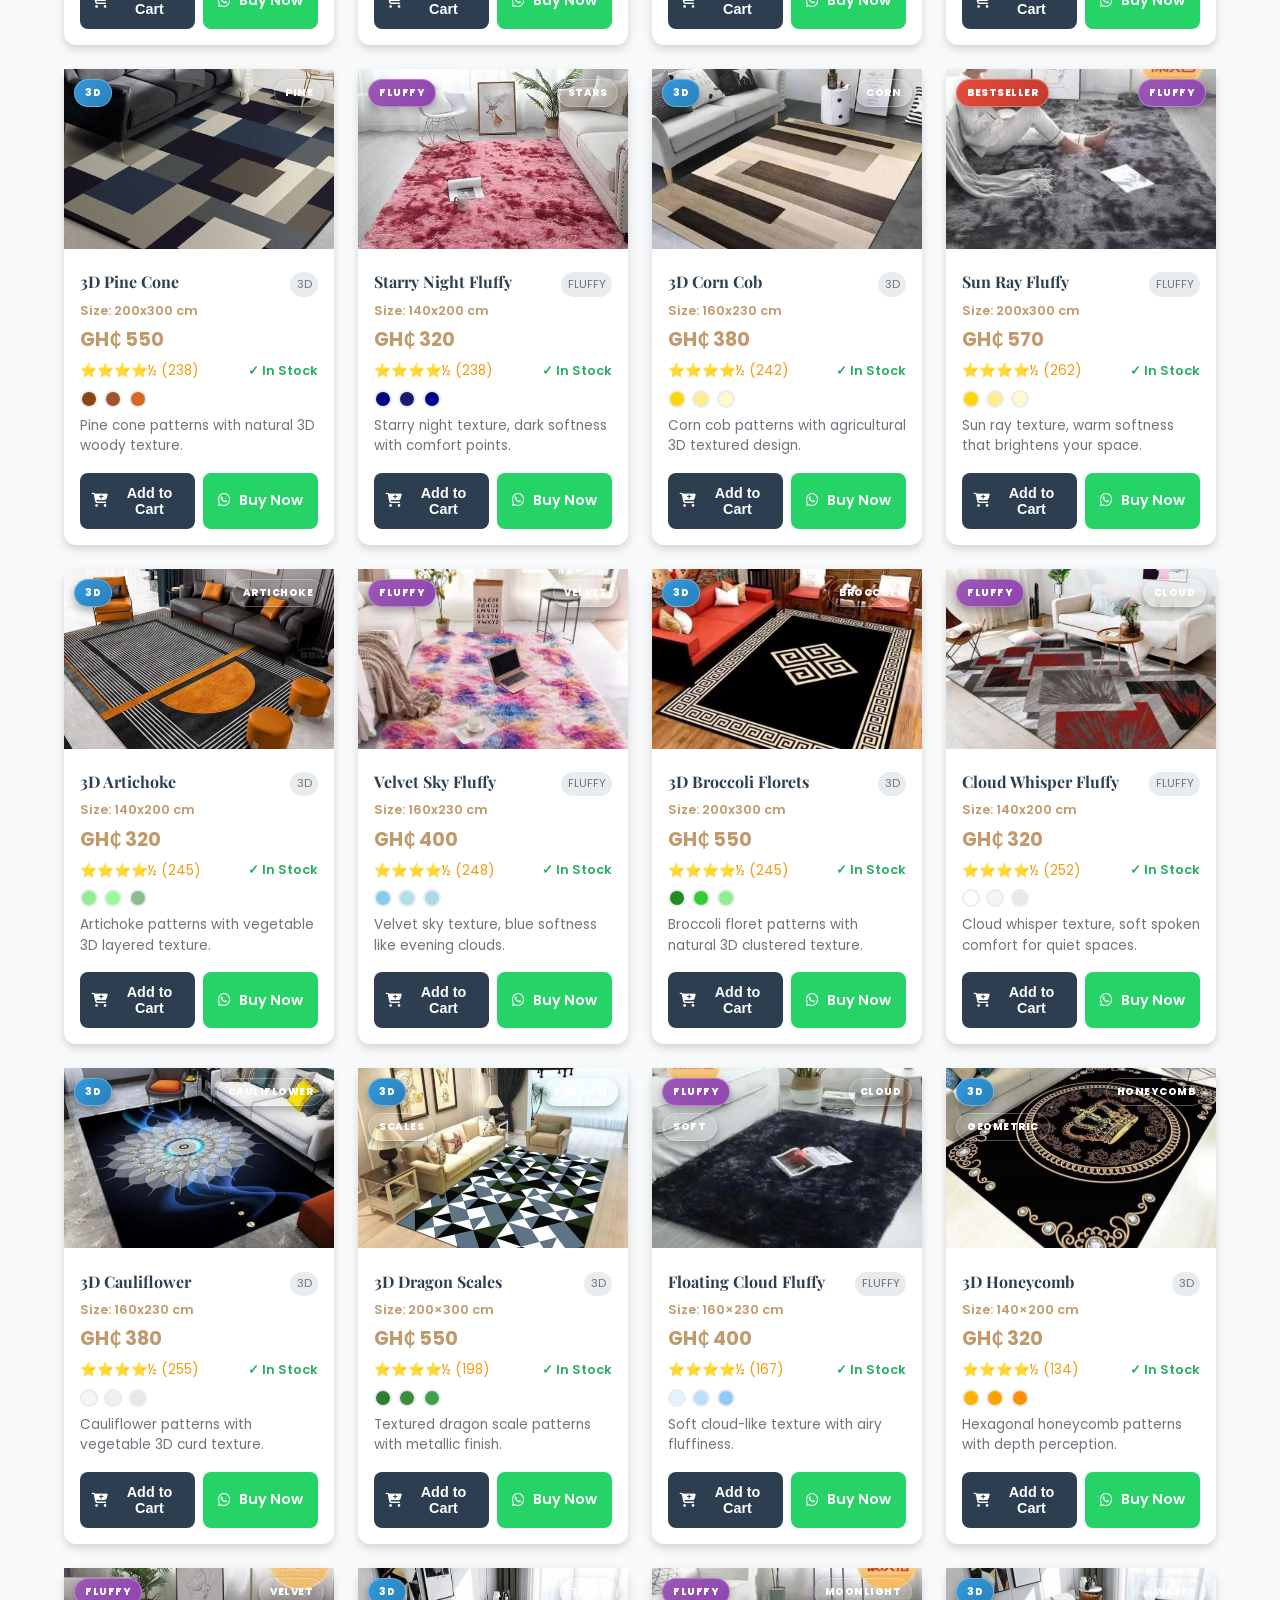
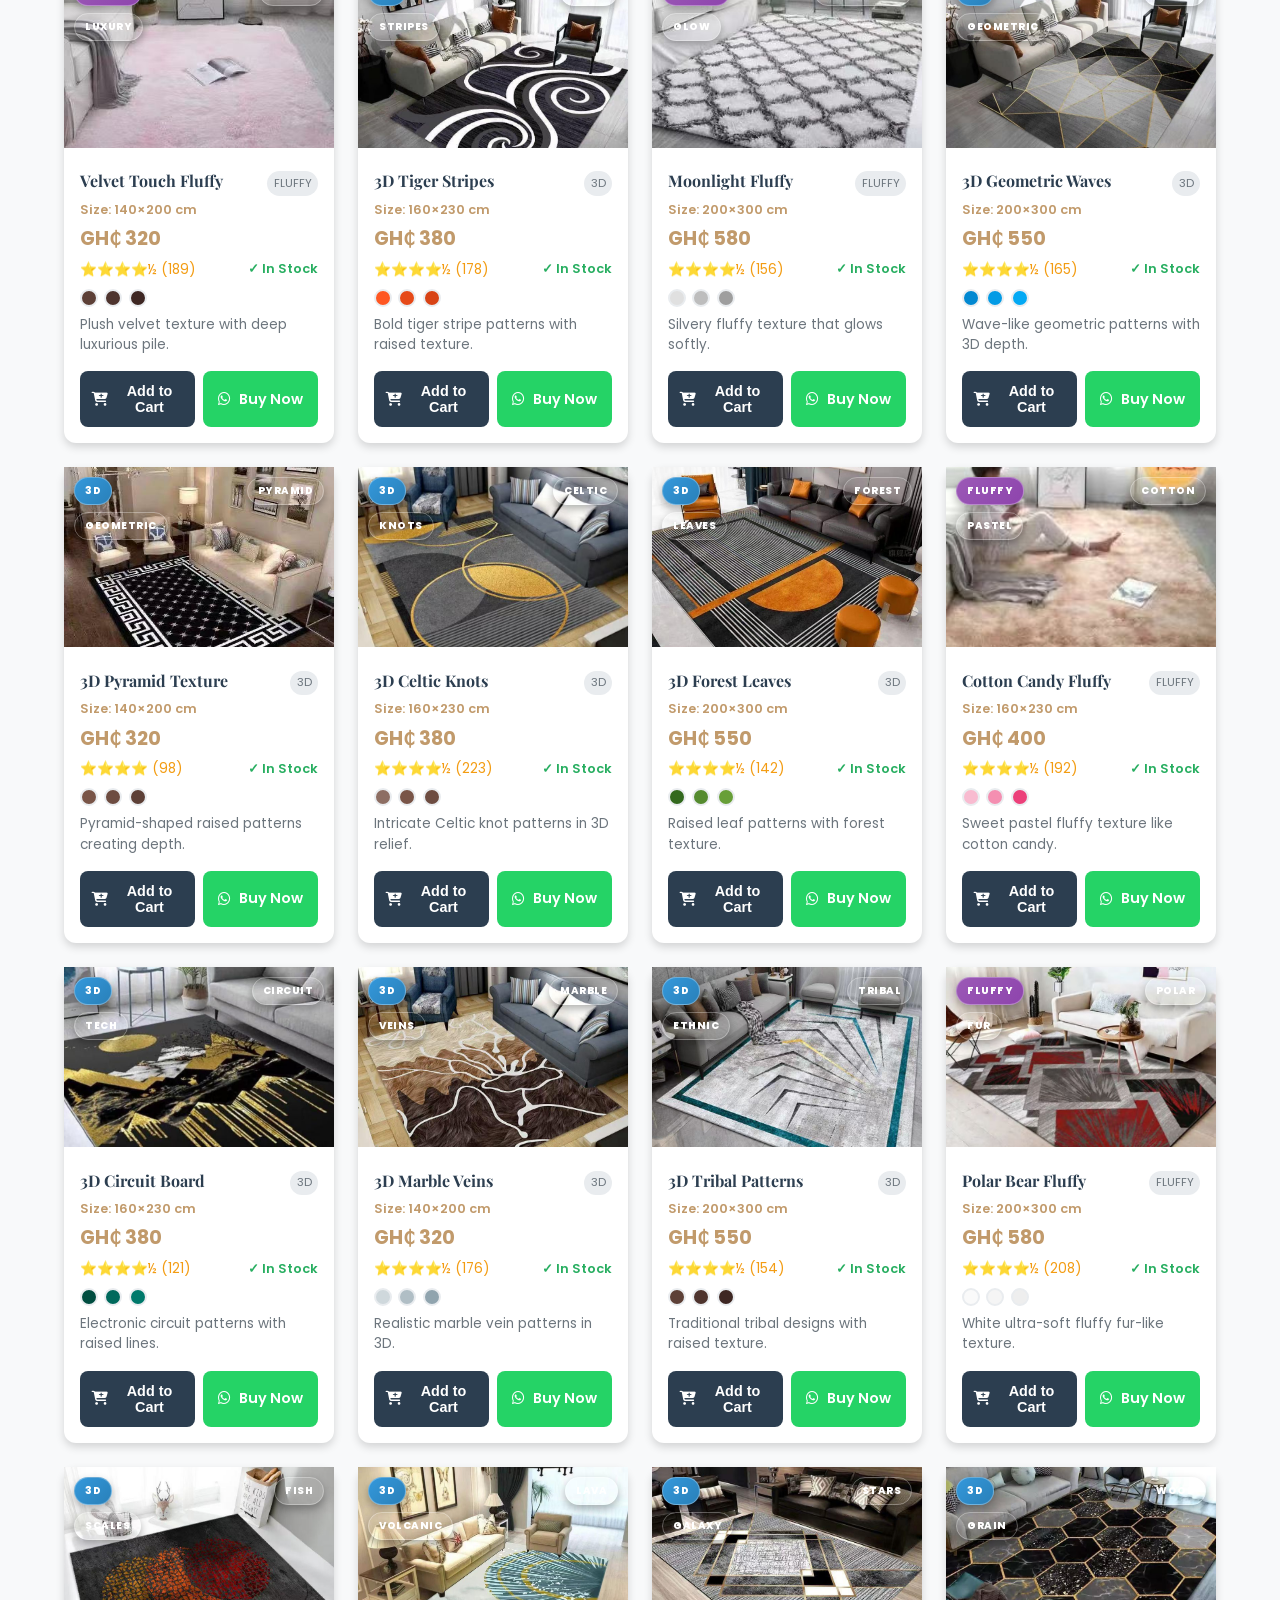
==== commit 77d1f09e: "Added chatbot" ====
--- a/index.html
+++ b/index.html
@@ -17,11 +17,13 @@
       rel="stylesheet"
       href="https://cdnjs.cloudflare.com/ajax/libs/font-awesome/6.4.0/css/all.min.css"
     />
+    <link rel="stylesheet" href="chatbot.css" />
     <link
       href="https://fonts.googleapis.com/css2?family=Poppins:wght@300;400;500;600;700&family=Playfair+Display:wght@700&display=swap"
       rel="stylesheet"
     />
     <link rel="icon" type="image/x-icon" href="assets/images/favicon.ico" />
+
     <style>
       /* Sliding Testimonials Styles */
       .testimonials-slider-section {
@@ -60,6 +62,7 @@
         margin: 0 auto;
         position: relative;
         border-left: 5px solid #667eea;
+        animation: fadeIn 0.5s ease-out;
       }
 
       .testimonial-rating {
@@ -128,7 +131,6 @@
         font-weight: 500;
       }
 
-      /* Slider Controls */
       .testimonial-controls {
         display: flex;
         justify-content: center;
@@ -181,7 +183,6 @@
         transform: scale(1.3);
       }
 
-      /* Add Testimonial */
       .add-testimonial-slider {
         text-align: center;
         margin-top: 60px;
@@ -203,7 +204,6 @@
         font-size: 16px;
       }
 
-      /* Slider Animation */
       @keyframes fadeIn {
         from {
           opacity: 0;
@@ -214,10 +214,6 @@
           transform: translateY(0);
         }
       }
-
-      .testimonial-card-slider {
-        animation: fadeIn 0.5s ease-out;
-      }
     </style>
   </head>
   <body>
@@ -240,18 +236,18 @@
         </div>
 
         <div class="nav-menu" id="navMenu">
-          <a href="#home" class="nav-link active">
-            <i class="fas fa-home"></i> Home
-          </a>
-          <a href="#products" class="nav-link">
-            <i class="fas fa-th-large"></i> Products
-          </a>
-          <a href="#about" class="nav-link">
-            <i class="fas fa-info-circle"></i> About
-          </a>
-          <a href="#contact" class="nav-link">
-            <i class="fas fa-envelope"></i> Contact
-          </a>
+          <a href="#home" class="nav-link active"
+            ><i class="fas fa-home"></i> Home</a
+          >
+          <a href="#products" class="nav-link"
+            ><i class="fas fa-th-large"></i> Products</a
+          >
+          <a href="#about" class="nav-link"
+            ><i class="fas fa-info-circle"></i> About</a
+          >
+          <a href="#contact" class="nav-link"
+            ><i class="fas fa-envelope"></i> Contact</a
+          >
           <div class="whatsapp-mobile">
             <a
               href="https://wa.me/233263405722"
@@ -337,9 +333,7 @@
           <h3>Browse Our Collections</h3>
           <p>Find the perfect carpet for your space</p>
         </div>
-        <div class="filter-buttons" id="filterButtons">
-          <!-- Filters loaded from JavaScript -->
-        </div>
+        <div class="filter-buttons" id="filterButtons"></div>
       </div>
     </section>
 
@@ -352,7 +346,6 @@
             Handpicked carpets that transform spaces
           </p>
         </div>
-
         <div class="products-controls">
           <div class="products-count">
             Showing <span id="productsCount">40</span> premium carpets
@@ -367,11 +360,7 @@
             </select>
           </div>
         </div>
-
-        <div class="products-grid" id="productsGrid">
-          <!-- Products loaded from JavaScript -->
-        </div>
-
+        <div class="products-grid" id="productsGrid"></div>
         <div class="products-empty" id="productsEmpty" style="display: none">
           <i class="fas fa-search"></i>
           <h3>No carpets found</h3>
@@ -387,9 +376,7 @@
     <div class="modal-overlay" id="quickViewModal">
       <div class="modal-content">
         <button class="modal-close" id="modalClose">&times;</button>
-        <div class="modal-body" id="modalBody">
-          <!-- Modal content loaded here -->
-        </div>
+        <div class="modal-body" id="modalBody"></div>
       </div>
     </div>
 
@@ -398,42 +385,31 @@
       <div class="container">
         <div class="features-grid">
           <div class="feature-card">
-            <div class="feature-icon">
-              <i class="fas fa-truck"></i>
-            </div>
+            <div class="feature-icon"><i class="fas fa-truck"></i></div>
             <h3>Fast Delivery</h3>
             <p>
               We deliver to all areas in Accra within 1 hour. Nationwide
               delivery available.
             </p>
           </div>
-
           <div class="feature-card">
-            <div class="feature-icon">
-              <i class="fas fa-shield-alt"></i>
-            </div>
+            <div class="feature-icon"><i class="fas fa-shield-alt"></i></div>
             <h3>Quality Guarantee</h3>
             <p>
               All our carpets are made from premium materials with 1-year
               quality guarantee.
             </p>
           </div>
-
           <div class="feature-card">
-            <div class="feature-icon">
-              <i class="fas fa-credit-card"></i>
-            </div>
+            <div class="feature-icon"><i class="fas fa-credit-card"></i></div>
             <h3>Easy Payment</h3>
             <p>
               Pay with Mobile Money, Cash, or Bank Transfer. Secure and
               convenient.
             </p>
           </div>
-
           <div class="feature-card">
-            <div class="feature-icon">
-              <i class="fas fa-undo"></i>
-            </div>
+            <div class="feature-icon"><i class="fas fa-undo"></i></div>
             <h3>Easy Returns</h3>
             <p>
               Not satisfied? Return within 7 days for a full refund or exchange.
@@ -458,7 +434,6 @@
 
         <div class="testimonials-slider" id="testimonialsSlider">
           <div class="testimonials-track" id="testimonialTrack">
-            <!-- Slide 1 -->
             <div class="testimonial-slide">
               <div class="testimonial-card-slider">
                 <div class="testimonial-rating">★★★★★</div>
@@ -482,8 +457,6 @@
                 </div>
               </div>
             </div>
-
-            <!-- Slide 2 -->
             <div class="testimonial-slide">
               <div class="testimonial-card-slider">
                 <div class="testimonial-rating">★★★★★</div>
@@ -506,8 +479,6 @@
                 </div>
               </div>
             </div>
-
-            <!-- Slide 3 -->
             <div class="testimonial-slide">
               <div class="testimonial-card-slider">
                 <div class="testimonial-rating">★★★★☆</div>
@@ -530,8 +501,6 @@
                 </div>
               </div>
             </div>
-
-            <!-- Slide 4 -->
             <div class="testimonial-slide">
               <div class="testimonial-card-slider">
                 <div class="testimonial-rating">★★★★★</div>
@@ -554,8 +523,6 @@
                 </div>
               </div>
             </div>
-
-            <!-- Slide 5 -->
             <div class="testimonial-slide">
               <div class="testimonial-card-slider">
                 <div class="testimonial-rating">★★★★★</div>
@@ -613,35 +580,26 @@
         <h3><i class="fas fa-shopping-cart"></i> Shopping Cart</h3>
         <button class="cart-close" id="cartClose">&times;</button>
       </div>
-
       <div class="cart-body" id="cartBody">
         <div class="cart-empty" id="cartEmpty">
           <i class="fas fa-shopping-cart"></i>
           <p>Your cart is empty</p>
           <a href="#products" class="btn btn-secondary">Browse Products</a>
         </div>
-
-        <div class="cart-items" id="cartItems">
-          <!-- Cart items loaded from localStorage -->
-        </div>
-      </div>
-
+        <div class="cart-items" id="cartItems"></div>
+      </div>
       <div class="cart-footer" id="cartFooter" style="display: none">
         <div class="cart-summary">
           <div class="cart-total">
-            <span>Subtotal:</span>
-            <span class="cart-subtotal">GH₵ 0</span>
+            <span>Subtotal:</span><span class="cart-subtotal">GH₵ 0</span>
           </div>
           <div class="cart-total">
-            <span>Delivery:</span>
-            <span class="cart-delivery">GH₵ 0</span>
+            <span>Delivery:</span><span class="cart-delivery">GH₵ 0</span>
           </div>
           <div class="cart-total grand-total">
-            <span>Total:</span>
-            <span class="cart-grand-total">GH₵ 0</span>
-          </div>
-        </div>
-
+            <span>Total:</span><span class="cart-grand-total">GH₵ 0</span>
+          </div>
+        </div>
         <div class="cart-actions">
           <a
             href="https://wa.me/233263405722"
@@ -680,7 +638,6 @@
                 required
               />
             </div>
-
             <div class="form-group">
               <label for="testimonialLocation">Your Location</label>
               <input
@@ -689,7 +646,6 @@
                 placeholder="e.g., Accra, Kumasi"
               />
             </div>
-
             <div class="form-group">
               <label for="testimonialRating">Your Rating *</label>
               <div class="rating-input">
@@ -701,7 +657,6 @@
               </div>
               <input type="hidden" id="testimonialRating" value="5" required />
             </div>
-
             <div class="form-group">
               <label for="testimonialText">Your Testimonial *</label>
               <textarea
@@ -711,7 +666,6 @@
                 required
               ></textarea>
             </div>
-
             <div class="form-group">
               <label for="testimonialProduct"
                 >Product Purchased (Optional)</label
@@ -725,7 +679,6 @@
                 <option value="Fluffy Grey Carpet">Fluffy Grey Carpet</option>
               </select>
             </div>
-
             <div class="form-actions">
               <button type="submit" class="btn btn-primary">
                 <i class="fas fa-paper-plane"></i> Submit Testimonial
@@ -742,12 +695,6 @@
         </div>
       </div>
     </div>
-
-    <!-- WhatsApp Floating Button -->
-    <a href="https://wa.me/233263405722" target="_blank" class="whatsapp-float">
-      <i class="fab fa-whatsapp"></i>
-      <span class="whatsapp-text"></span>
-    </a>
 
     <!-- Back to Top -->
     <button class="back-to-top" id="backToTop">
@@ -769,18 +716,16 @@
                 href="https://wa.me/233263405722"
                 target="_blank"
                 class="social-icon whatsapp"
-              >
-                <i class="fab fa-whatsapp"></i>
-              </a>
-              <a href="#" class="social-icon instagram">
-                <i class="fab fa-instagram"></i>
-              </a>
-              <a href="#" class="social-icon facebook">
-                <i class="fab fa-facebook"></i>
-              </a>
-            </div>
-          </div>
-
+                ><i class="fab fa-whatsapp"></i
+              ></a>
+              <a href="#" class="social-icon instagram"
+                ><i class="fab fa-instagram"></i
+              ></a>
+              <a href="#" class="social-icon facebook"
+                ><i class="fab fa-facebook"></i
+              ></a>
+            </div>
+          </div>
           <div class="footer-col">
             <h4>Quick Links</h4>
             <ul>
@@ -809,7 +754,6 @@
               </li>
             </ul>
           </div>
-
           <div class="footer-col">
             <h4>Contact Info</h4>
             <ul>
@@ -819,7 +763,6 @@
               <li><i class="fas fa-envelope"></i> luxurycarpet@gmail.com</li>
             </ul>
           </div>
-
           <div class="footer-col">
             <h4>Business Hours</h4>
             <ul>
@@ -830,7 +773,6 @@
             </ul>
           </div>
         </div>
-
         <div class="footer-bottom">
           <p>
             &copy; 2024 Luxury Carpet. All rights reserved. | Premium Carpets
@@ -842,196 +784,6 @@
         </div>
       </div>
     </footer>
-
-    <!-- Scripts -->
-    <script src="script.js"></script>
-    <script>
-      // Sliding Testimonials Functionality
-      document.addEventListener("DOMContentLoaded", function () {
-        let currentSlide = 0;
-        const totalSlides = 5;
-        const track = document.getElementById("testimonialTrack");
-        const dots = document.querySelectorAll(".testimonial-dot");
-        const prevBtn = document.getElementById("testimonialPrev");
-        const nextBtn = document.getElementById("testimonialNext");
-
-        // Function to update slide position
-        function updateSlide() {
-          if (track) {
-            track.style.transform = `translateX(-${currentSlide * 100}%)`;
-          }
-
-          // Update dots
-          dots.forEach((dot, index) => {
-            dot.classList.toggle("active", index === currentSlide);
-          });
-        }
-
-        // Next slide
-        function nextSlide() {
-          currentSlide = (currentSlide + 1) % totalSlides;
-          updateSlide();
-        }
-
-        // Previous slide
-        function prevSlide() {
-          currentSlide = (currentSlide - 1 + totalSlides) % totalSlides;
-          updateSlide();
-        }
-
-        // Go to specific slide
-        function goToSlide(index) {
-          currentSlide = index;
-          updateSlide();
-        }
-
-        // Event listeners for buttons
-        if (prevBtn) {
-          prevBtn.addEventListener("click", prevSlide);
-        }
-
-        if (nextBtn) {
-          nextBtn.addEventListener("click", nextSlide);
-        }
-
-        // Event listeners for dots
-        dots.forEach((dot) => {
-          dot.addEventListener("click", function () {
-            const index = parseInt(this.getAttribute("data-index"));
-            goToSlide(index);
-          });
-        });
-
-        // Auto-slide every 5 seconds
-        let slideInterval = setInterval(nextSlide, 5000);
-
-        // Pause auto-slide on hover
-        const slider = document.getElementById("testimonialsSlider");
-        if (slider) {
-          slider.addEventListener("mouseenter", () => {
-            clearInterval(slideInterval);
-          });
-
-          slider.addEventListener("mouseleave", () => {
-            slideInterval = setInterval(nextSlide, 5000);
-          });
-        }
-
-        // Testimonial Modal Functionality
-        const openBtn = document.getElementById("openTestimonialForm");
-        const modal = document.getElementById("testimonialModal");
-        const closeBtn = document.getElementById("testimonialModalClose");
-        const cancelBtn = document.getElementById("cancelTestimonial");
-        const form = document.getElementById("testimonialForm");
-
-        if (openBtn) {
-          openBtn.addEventListener("click", function () {
-            modal.style.display = "flex";
-          });
-        }
-
-        if (closeBtn) {
-          closeBtn.addEventListener("click", function () {
-            modal.style.display = "none";
-          });
-        }
-
-        if (cancelBtn) {
-          cancelBtn.addEventListener("click", function () {
-            modal.style.display = "none";
-          });
-        }
-
-        // Close modal when clicking outside
-        window.addEventListener("click", function (event) {
-          if (event.target === modal) {
-            modal.style.display = "none";
-          }
-        });
-
-        // Rating stars
-        const stars = document.querySelectorAll(".star");
-        const ratingInput = document.getElementById("testimonialRating");
-
-        stars.forEach((star) => {
-          star.addEventListener("click", function () {
-            const value = this.getAttribute("data-value");
-            ratingInput.value = value;
-
-            // Update star display
-            stars.forEach((s) => {
-              const starValue = s.getAttribute("data-value");
-              if (starValue <= value) {
-                s.style.color = "#FFD700";
-                s.textContent = "★";
-              } else {
-                s.style.color = "#ccc";
-                s.textContent = "☆";
-              }
-            });
-          });
-
-          star.addEventListener("mouseover", function () {
-            const value = this.getAttribute("data-value");
-            stars.forEach((s) => {
-              const starValue = s.getAttribute("data-value");
-              if (starValue <= value) {
-                s.style.color = "#FFD700";
-              }
-            });
-          });
-
-          star.addEventListener("mouseout", function () {
-            const currentValue = ratingInput.value;
-            stars.forEach((s) => {
-              const starValue = s.getAttribute("data-value");
-              if (starValue <= currentValue) {
-                s.style.color = "#FFD700";
-              } else {
-                s.style.color = "#ccc";
-              }
-            });
-          });
-        });
-
-        // Form submission
-        if (form) {
-          form.addEventListener("submit", function (e) {
-            e.preventDefault();
-
-            const name = document.getElementById("testimonialName").value;
-            const rating = ratingInput.value;
-            const text = document.getElementById("testimonialText").value;
-
-            if (name && rating && text) {
-              alert("Thank you for your testimonial! It has been submitted.");
-              form.reset();
-              modal.style.display = "none";
-
-              // Reset stars
-              stars.forEach((s) => {
-                s.style.color = "#ccc";
-                s.textContent = "☆";
-              });
-              stars[4].style.color = "#FFD700";
-              stars[4].textContent = "★";
-              ratingInput.value = "5";
-            } else {
-              alert("Please fill in all required fields.");
-            }
-          });
-        }
-
-        // Keyboard navigation for slider
-        document.addEventListener("keydown", function (e) {
-          if (e.key === "ArrowLeft") {
-            prevSlide();
-          } else if (e.key === "ArrowRight") {
-            nextSlide();
-          }
-        });
-      });
-    </script>
 
     <!-- Full Screen Image Modal -->
     <div class="fullscreen-modal" id="fullscreenModal">
@@ -1072,5 +824,192 @@
         </div>
       </div>
     </div>
+
+    <!-- ===== CHATBOT WIDGET ===== -->
+    <!-- Chatbot Button -->
+    <button id="luxury-carpet-chatbot-btn" aria-label="Open Chat">
+      <svg xmlns="http://www.w3.org/2000/svg" viewBox="0 0 24 24">
+        <path
+          d="M20 2H4c-1.1 0-2 .9-2 2v18l4-4h14c1.1 0 2-.9 2-2V4c0-1.1-.9-2-2-2zm0 14H6l-2 2V4h16v12z"
+        />
+        <path d="M7 9h2v2H7zm4 0h2v2h-2zm4 0h2v2h-2z" />
+      </svg>
+      <span id="luxury-carpet-chatbot-badge">1</span>
+    </button>
+
+    <!-- Chatbot Window -->
+    <div id="luxury-carpet-chatbot-window">
+      <div id="luxury-carpet-chatbot-header">
+        <div id="luxury-carpet-chatbot-header-info">
+          <div id="luxury-carpet-chatbot-avatar">LC</div>
+          <div id="luxury-carpet-chatbot-title">
+            <h4>Luxury Carpet</h4>
+            <div id="luxury-carpet-chatbot-status">
+              <span id="luxury-carpet-chatbot-status-dot"></span>
+              <span>Online • Accra</span>
+            </div>
+          </div>
+        </div>
+        <button id="luxury-carpet-chatbot-close" aria-label="Close Chat">
+          &times;
+        </button>
+      </div>
+      <div id="luxury-carpet-chatbot-messages"></div>
+      <div id="luxury-carpet-chatbot-input-container">
+        <input
+          type="text"
+          id="luxury-carpet-chatbot-input"
+          placeholder="Type your message..."
+          autocomplete="off"
+        />
+        <button id="luxury-carpet-chatbot-send" aria-label="Send Message">
+          <svg xmlns="http://www.w3.org/2000/svg" viewBox="0 0 24 24">
+            <path d="M2.01 21L23 12 2.01 3 2 10l15 2-15 2z" />
+          </svg>
+        </button>
+      </div>
+    </div>
+    <!-- ===== END CHATBOT WIDGET ===== -->
+
+    <!-- Scripts — order matters: main script first, then chatbot, then inline -->
+    <script src="script.js"></script>
+    <script src="chatbot.js"></script>
+    <script>
+      // Sliding Testimonials Functionality
+      document.addEventListener("DOMContentLoaded", function () {
+        let currentSlide = 0;
+        const totalSlides = 5;
+        const track = document.getElementById("testimonialTrack");
+        const dots = document.querySelectorAll(".testimonial-dot");
+        const prevBtn = document.getElementById("testimonialPrev");
+        const nextBtn = document.getElementById("testimonialNext");
+
+        function updateSlide() {
+          if (track)
+            track.style.transform = `translateX(-${currentSlide * 100}%)`;
+          dots.forEach((dot, index) =>
+            dot.classList.toggle("active", index === currentSlide),
+          );
+        }
+
+        function nextSlide() {
+          currentSlide = (currentSlide + 1) % totalSlides;
+          updateSlide();
+        }
+        function prevSlide() {
+          currentSlide = (currentSlide - 1 + totalSlides) % totalSlides;
+          updateSlide();
+        }
+        function goToSlide(index) {
+          currentSlide = index;
+          updateSlide();
+        }
+
+        if (prevBtn) prevBtn.addEventListener("click", prevSlide);
+        if (nextBtn) nextBtn.addEventListener("click", nextSlide);
+        dots.forEach((dot) =>
+          dot.addEventListener("click", function () {
+            goToSlide(parseInt(this.getAttribute("data-index")));
+          }),
+        );
+
+        let slideInterval = setInterval(nextSlide, 5000);
+        const slider = document.getElementById("testimonialsSlider");
+        if (slider) {
+          slider.addEventListener("mouseenter", () =>
+            clearInterval(slideInterval),
+          );
+          slider.addEventListener("mouseleave", () => {
+            slideInterval = setInterval(nextSlide, 5000);
+          });
+        }
+
+        // Testimonial Modal
+        const openBtn = document.getElementById("openTestimonialForm");
+        const modal = document.getElementById("testimonialModal");
+        const closeBtn = document.getElementById("testimonialModalClose");
+        const cancelBtn = document.getElementById("cancelTestimonial");
+        const form = document.getElementById("testimonialForm");
+
+        if (openBtn)
+          openBtn.addEventListener(
+            "click",
+            () => (modal.style.display = "flex"),
+          );
+        if (closeBtn)
+          closeBtn.addEventListener(
+            "click",
+            () => (modal.style.display = "none"),
+          );
+        if (cancelBtn)
+          cancelBtn.addEventListener(
+            "click",
+            () => (modal.style.display = "none"),
+          );
+        window.addEventListener("click", (e) => {
+          if (e.target === modal) modal.style.display = "none";
+        });
+
+        // Rating stars
+        const stars = document.querySelectorAll(".star");
+        const ratingInput = document.getElementById("testimonialRating");
+
+        stars.forEach((star) => {
+          star.addEventListener("click", function () {
+            const value = this.getAttribute("data-value");
+            ratingInput.value = value;
+            stars.forEach((s) => {
+              s.style.color =
+                s.getAttribute("data-value") <= value ? "#FFD700" : "#ccc";
+              s.textContent = s.getAttribute("data-value") <= value ? "★" : "☆";
+            });
+          });
+          star.addEventListener("mouseover", function () {
+            const value = this.getAttribute("data-value");
+            stars.forEach((s) => {
+              if (s.getAttribute("data-value") <= value)
+                s.style.color = "#FFD700";
+            });
+          });
+          star.addEventListener("mouseout", function () {
+            const current = ratingInput.value;
+            stars.forEach((s) => {
+              s.style.color =
+                s.getAttribute("data-value") <= current ? "#FFD700" : "#ccc";
+            });
+          });
+        });
+
+        if (form) {
+          form.addEventListener("submit", function (e) {
+            e.preventDefault();
+            const name = document.getElementById("testimonialName").value;
+            const rating = ratingInput.value;
+            const text = document.getElementById("testimonialText").value;
+            if (name && rating && text) {
+              alert("Thank you for your testimonial! It has been submitted.");
+              form.reset();
+              modal.style.display = "none";
+              stars.forEach((s) => {
+                s.style.color = "#ccc";
+                s.textContent = "☆";
+              });
+              stars[4].style.color = "#FFD700";
+              stars[4].textContent = "★";
+              ratingInput.value = "5";
+            } else {
+              alert("Please fill in all required fields.");
+            }
+          });
+        }
+
+        document.addEventListener("keydown", (e) => {
+          if (e.key === "ArrowLeft") prevSlide();
+          else if (e.key === "ArrowRight") nextSlide();
+        });
+      });
+    </script>
+
+    <!-- ← loads after DOM is ready -->
   </body>
 </html>
--- a/style.css
+++ b/style.css
@@ -339,7 +339,7 @@
 .hero {
     position: relative;
     min-height: 50vh;
-    background: linear-gradient(rgba(0,0,0,0.7), rgba(0,0,0,0.7)), url('assets/images/hero-carpet.jpg');
+    background: linear-gradient(rgba(0,0,0,0.7), rgba(0,0,0,0.7));
     background-size: cover;
     background-position: center;
     display: flex;
@@ -1405,35 +1405,9 @@
     font-size: 0.85rem;
 }
 
-/* WhatsApp Float */
-.whatsapp-float {
-    position: fixed;
-    bottom: 1rem;
-    right: 1rem;
-    background: #25D366;
-    color: var(--white);
-    width: 50px;
-    height: 50px;
-    border-radius: 50%;
-    display: flex;
-    align-items: center;
-    justify-content: center;
-    font-size: 1.25rem;
-    box-shadow: var(--shadow-lg);
-    transition: all var(--transition-normal);
-    z-index: 1000;
-    overflow: hidden;
-}
-
-.whatsapp-float:hover {
-    background: #1DA851;
-    transform: scale(1.1);
-    width: 50px; /* Keep round on mobile */
-}
-
-.whatsapp-text {
-    display: none; /* Hide on mobile */
-}
+
+
+
 
 /* Back to Top */
 .back-to-top {
--- a/chatbot.css
+++ b/chatbot.css
@@ -0,0 +1,408 @@
+/* ===== CHATBOT WIDGET STYLES ===== */
+:root {
+  --chatbot-primary: #c19a6b;
+  --chatbot-primary-dark: #a57b4e;
+  --chatbot-secondary: #2c3e50;
+  --chatbot-white: #ffffff;
+  --chatbot-light: #f8f9fa;
+  --chatbot-shadow: 0 4px 12px rgba(0, 0, 0, 0.15);
+  --chatbot-shadow-lg: 0 8px 24px rgba(0, 0, 0, 0.2);
+}
+
+/* Chatbot Button */
+#luxury-carpet-chatbot-btn {
+  position: fixed;
+  bottom: 80px;
+  right: 20px;
+  width: 60px;
+  height: 60px;
+  background: linear-gradient(135deg, var(--chatbot-primary), var(--chatbot-primary-dark));
+  border: none;
+  border-radius: 50%;
+  cursor: pointer;
+  box-shadow: var(--chatbot-shadow-lg);
+  z-index: 998;
+  display: flex;
+  align-items: center;
+  justify-content: center;
+  transition: all 0.3s ease;
+  animation: chatbot-pulse 2s infinite;
+}
+
+#luxury-carpet-chatbot-btn:hover {
+  transform: scale(1.1);
+  box-shadow: 0 8px 30px rgba(193, 154, 107, 0.4);
+}
+
+#luxury-carpet-chatbot-btn svg {
+  width: 30px;
+  height: 30px;
+  fill: white;
+}
+
+#luxury-carpet-chatbot-badge {
+  position: absolute;
+  top: -5px;
+  right: -5px;
+  background: #e74c3c;
+  color: white;
+  width: 20px;
+  height: 20px;
+  border-radius: 50%;
+  display: flex;
+  align-items: center;
+  justify-content: center;
+  font-size: 11px;
+  font-weight: bold;
+  animation: chatbot-badge-bounce 0.5s ease;
+}
+
+@keyframes chatbot-pulse {
+  0%, 100% { box-shadow: 0 0 0 0 rgba(193, 154, 107, 0.7); }
+  50%       { box-shadow: 0 0 0 10px rgba(193, 154, 107, 0); }
+}
+
+@keyframes chatbot-badge-bounce {
+  0%, 100% { transform: scale(1); }
+  50%       { transform: scale(1.2); }
+}
+
+/* Chatbot Window */
+#luxury-carpet-chatbot-window {
+  position: fixed;
+  bottom: 150px;
+  right: 20px;
+  width: 380px;
+  height: 550px;
+  background: white;
+  border-radius: 16px;
+  box-shadow: var(--chatbot-shadow-lg);
+  z-index: 999;
+  display: none;
+  flex-direction: column;
+  overflow: hidden;
+  animation: chatbot-slide-up 0.3s ease;
+}
+
+#luxury-carpet-chatbot-window.active {
+  display: flex;
+}
+
+@keyframes chatbot-slide-up {
+  from { opacity: 0; transform: translateY(20px); }
+  to   { opacity: 1; transform: translateY(0); }
+}
+
+/* Chatbot Header */
+#luxury-carpet-chatbot-header {
+  background: linear-gradient(135deg, var(--chatbot-primary), var(--chatbot-primary-dark));
+  color: white;
+  padding: 16px;
+  display: flex;
+  align-items: center;
+  justify-content: space-between;
+}
+
+#luxury-carpet-chatbot-header-info {
+  display: flex;
+  align-items: center;
+  gap: 12px;
+}
+
+#luxury-carpet-chatbot-avatar {
+  width: 45px;
+  height: 45px;
+  background: white;
+  border-radius: 50%;
+  display: flex;
+  align-items: center;
+  justify-content: center;
+  font-size: 20px;
+  font-weight: bold;
+  color: var(--chatbot-primary);
+}
+
+#luxury-carpet-chatbot-title h4 {
+  margin: 0;
+  font-size: 16px;
+  font-weight: 600;
+}
+
+#luxury-carpet-chatbot-status {
+  font-size: 12px;
+  opacity: 0.9;
+  display: flex;
+  align-items: center;
+  gap: 5px;
+}
+
+#luxury-carpet-chatbot-status-dot {
+  width: 8px;
+  height: 8px;
+  background: #27ae60;
+  border-radius: 50%;
+  animation: chatbot-status-blink 1.5s infinite;
+}
+
+@keyframes chatbot-status-blink {
+  0%, 100% { opacity: 1; }
+  50%       { opacity: 0.5; }
+}
+
+#luxury-carpet-chatbot-close {
+  background: none;
+  border: none;
+  color: white;
+  font-size: 24px;
+  cursor: pointer;
+  opacity: 0.8;
+  transition: opacity 0.2s;
+}
+
+#luxury-carpet-chatbot-close:hover {
+  opacity: 1;
+}
+
+/* Chatbot Messages */
+#luxury-carpet-chatbot-messages {
+  flex: 1;
+  padding: 16px;
+  overflow-y: auto;
+  background: #f5f5f5;
+  display: flex;
+  flex-direction: column;
+  gap: 12px;
+}
+
+.chatbot-message {
+  max-width: 80%;
+  padding: 10px 14px;
+  border-radius: 12px;
+  font-size: 14px;
+  line-height: 1.5;
+  animation: chatbot-message-fade-in 0.3s ease;
+}
+
+@keyframes chatbot-message-fade-in {
+  from { opacity: 0; transform: translateY(10px); }
+  to   { opacity: 1; transform: translateY(0); }
+}
+
+.chatbot-message-bot {
+  background: white;
+  color: var(--chatbot-secondary);
+  align-self: flex-start;
+  border-bottom-left-radius: 4px;
+  box-shadow: 0 2px 4px rgba(0, 0, 0, 0.1);
+}
+
+.chatbot-message-user {
+  background: var(--chatbot-primary);
+  color: white;
+  align-self: flex-end;
+  border-bottom-right-radius: 4px;
+}
+
+/* Typing Indicator */
+.chatbot-typing {
+  display: flex;
+  gap: 4px;
+  padding: 10px 14px;
+  background: white;
+  border-radius: 12px;
+  align-self: flex-start;
+  width: fit-content;
+}
+
+.chatbot-typing-dot {
+  width: 8px;
+  height: 8px;
+  background: var(--chatbot-primary);
+  border-radius: 50%;
+  animation: chatbot-typing-animation 1.4s infinite;
+}
+
+.chatbot-typing-dot:nth-child(2) { animation-delay: 0.2s; }
+.chatbot-typing-dot:nth-child(3) { animation-delay: 0.4s; }
+
+@keyframes chatbot-typing-animation {
+  0%, 60%, 100% { transform: translateY(0); opacity: 0.5; }
+  30%            { transform: translateY(-8px); opacity: 1; }
+}
+
+/* Quick Reply Buttons */
+.chatbot-quick-replies {
+  display: flex;
+  flex-wrap: wrap;
+  gap: 8px;
+  margin-top: 8px;
+}
+
+.chatbot-quick-reply-btn {
+  background: white;
+  color: var(--chatbot-primary);
+  border: 2px solid var(--chatbot-primary);
+  padding: 8px 14px;
+  border-radius: 20px;
+  font-size: 13px;
+  cursor: pointer;
+  transition: all 0.2s;
+  font-weight: 500;
+}
+
+.chatbot-quick-reply-btn:hover {
+  background: var(--chatbot-primary);
+  color: white;
+  transform: translateY(-2px);
+}
+
+/* Product Cards */
+.chatbot-product-card {
+  background: white;
+  border-radius: 12px;
+  overflow: hidden;
+  margin-top: 8px;
+  box-shadow: 0 2px 8px rgba(0, 0, 0, 0.1);
+}
+
+.chatbot-product-image {
+  width: 100%;
+  height: 150px;
+  object-fit: cover;
+  background: #f5f5f5;
+}
+
+.chatbot-product-info {
+  padding: 12px;
+}
+
+.chatbot-product-name {
+  font-weight: 600;
+  color: var(--chatbot-secondary);
+  margin-bottom: 4px;
+  font-size: 14px;
+}
+
+.chatbot-product-price {
+  color: var(--chatbot-primary);
+  font-weight: 700;
+  font-size: 16px;
+  margin-bottom: 4px;
+}
+
+.chatbot-product-size {
+  color: #666;
+  font-size: 12px;
+  margin-bottom: 8px;
+}
+
+.chatbot-product-actions {
+  display: flex;
+  gap: 8px;
+}
+
+.chatbot-product-btn {
+  flex: 1;
+  padding: 8px;
+  border-radius: 8px;
+  font-size: 12px;
+  cursor: pointer;
+  border: none;
+  font-weight: 600;
+  transition: all 0.2s;
+}
+
+.chatbot-product-btn-whatsapp {
+  background: #25d366;
+  color: white;
+}
+
+.chatbot-product-btn-whatsapp:hover {
+  background: #1da851;
+}
+
+.chatbot-product-btn-details {
+  background: var(--chatbot-primary);
+  color: white;
+}
+
+.chatbot-product-btn-details:hover {
+  background: var(--chatbot-primary-dark);
+}
+
+/* Chatbot Input */
+#luxury-carpet-chatbot-input-container {
+  padding: 12px;
+  background: white;
+  border-top: 1px solid #e0e0e0;
+  display: flex;
+  gap: 8px;
+}
+
+#luxury-carpet-chatbot-input {
+  flex: 1;
+  padding: 10px 14px;
+  border: 2px solid #e0e0e0;
+  border-radius: 24px;
+  font-size: 14px;
+  outline: none;
+  transition: border-color 0.2s;
+  font-family: -apple-system, BlinkMacSystemFont, "Segoe UI", Roboto, sans-serif;
+}
+
+#luxury-carpet-chatbot-input:focus {
+  border-color: var(--chatbot-primary);
+}
+
+#luxury-carpet-chatbot-send {
+  background: var(--chatbot-primary);
+  color: white;
+  border: none;
+  width: 40px;
+  height: 40px;
+  border-radius: 50%;
+  cursor: pointer;
+  display: flex;
+  align-items: center;
+  justify-content: center;
+  transition: all 0.2s;
+}
+
+#luxury-carpet-chatbot-send:hover {
+  background: var(--chatbot-primary-dark);
+  transform: scale(1.05);
+}
+
+#luxury-carpet-chatbot-send svg {
+  width: 18px;
+  height: 18px;
+  fill: white;
+}
+
+/* Mobile Responsive */
+@media (max-width: 480px) {
+  #luxury-carpet-chatbot-window {
+    bottom: 0;
+    right: 0;
+    left: 0;
+    width: 100%;
+    height: 100%;
+    border-radius: 0;
+  }
+
+  #luxury-carpet-chatbot-btn {
+    bottom: 20px;
+    right: 20px;
+  }
+}
+
+/* Scrollbar Styling */
+#luxury-carpet-chatbot-messages::-webkit-scrollbar       { width: 6px; }
+#luxury-carpet-chatbot-messages::-webkit-scrollbar-track { background: #f1f1f1; }
+#luxury-carpet-chatbot-messages::-webkit-scrollbar-thumb {
+  background: var(--chatbot-primary);
+  border-radius: 3px;
+}
+#luxury-carpet-chatbot-messages::-webkit-scrollbar-thumb:hover {
+  background: var(--chatbot-primary-dark);
+}
